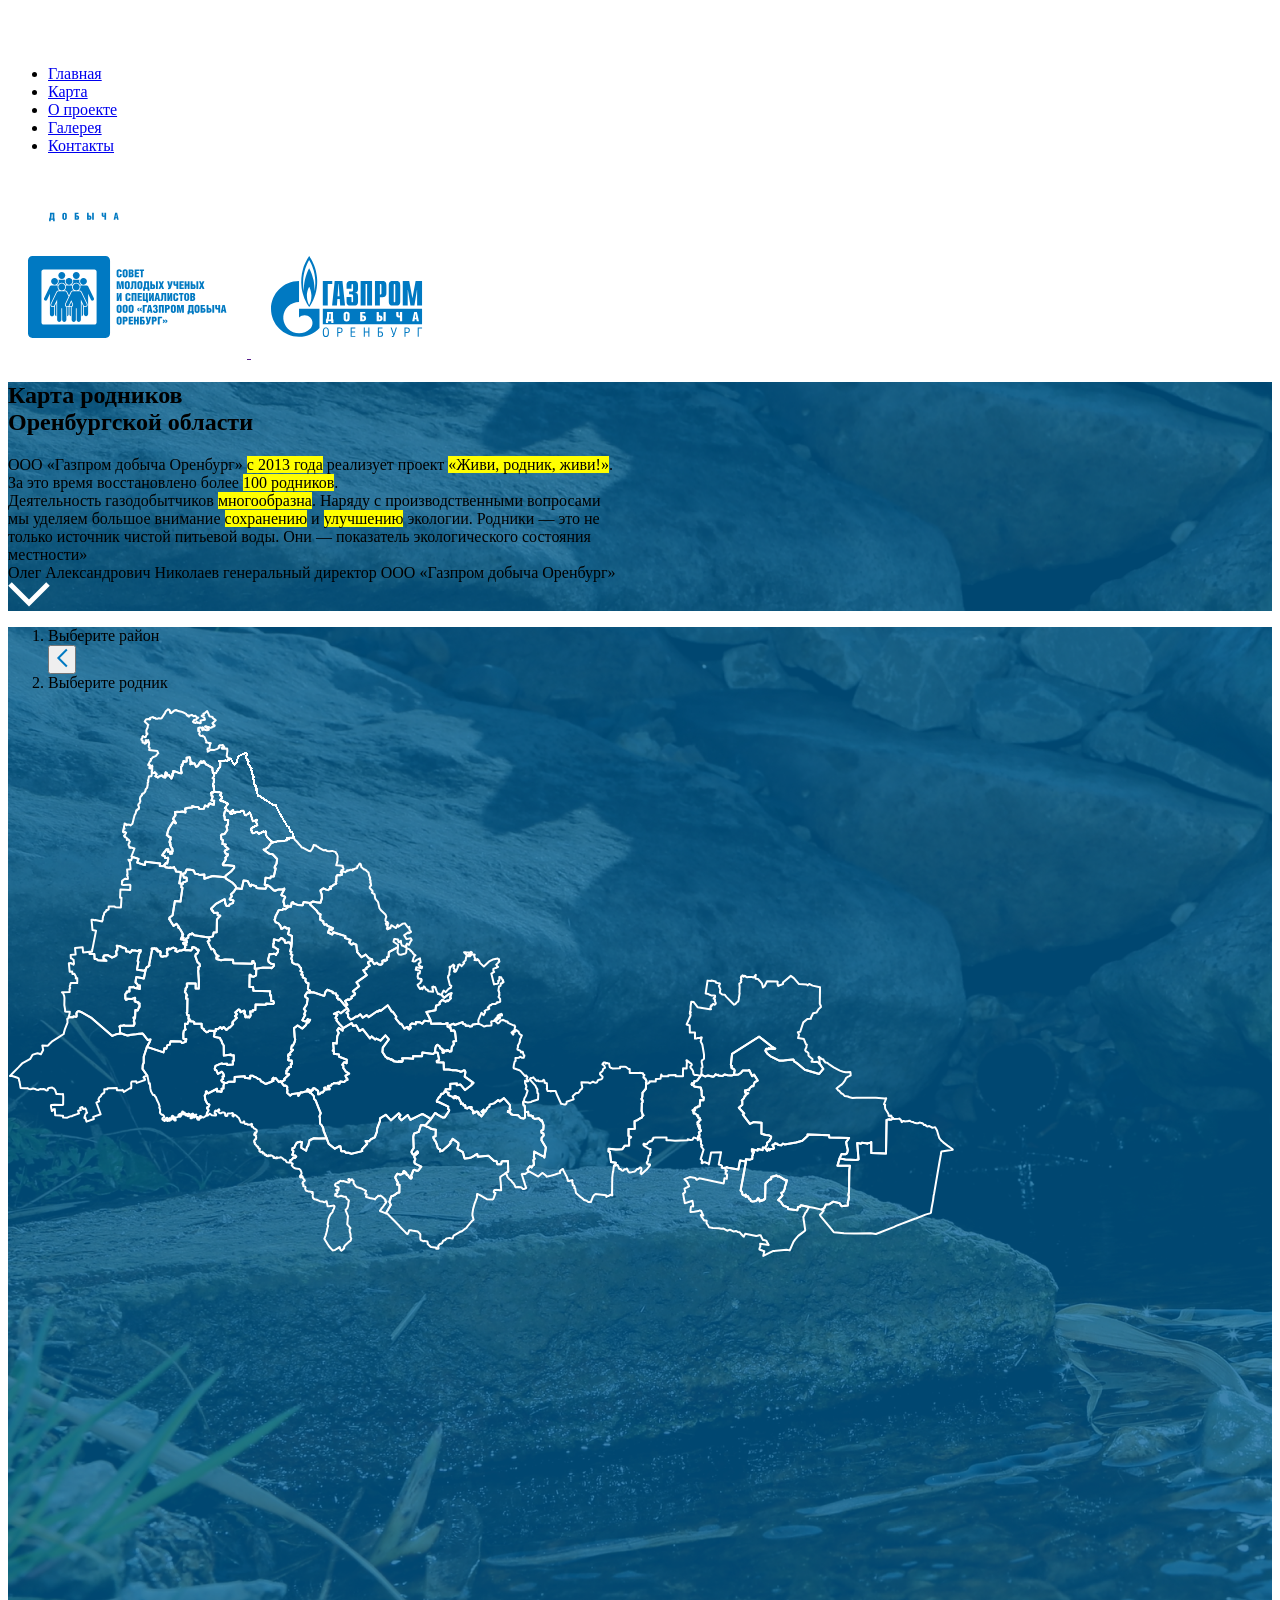
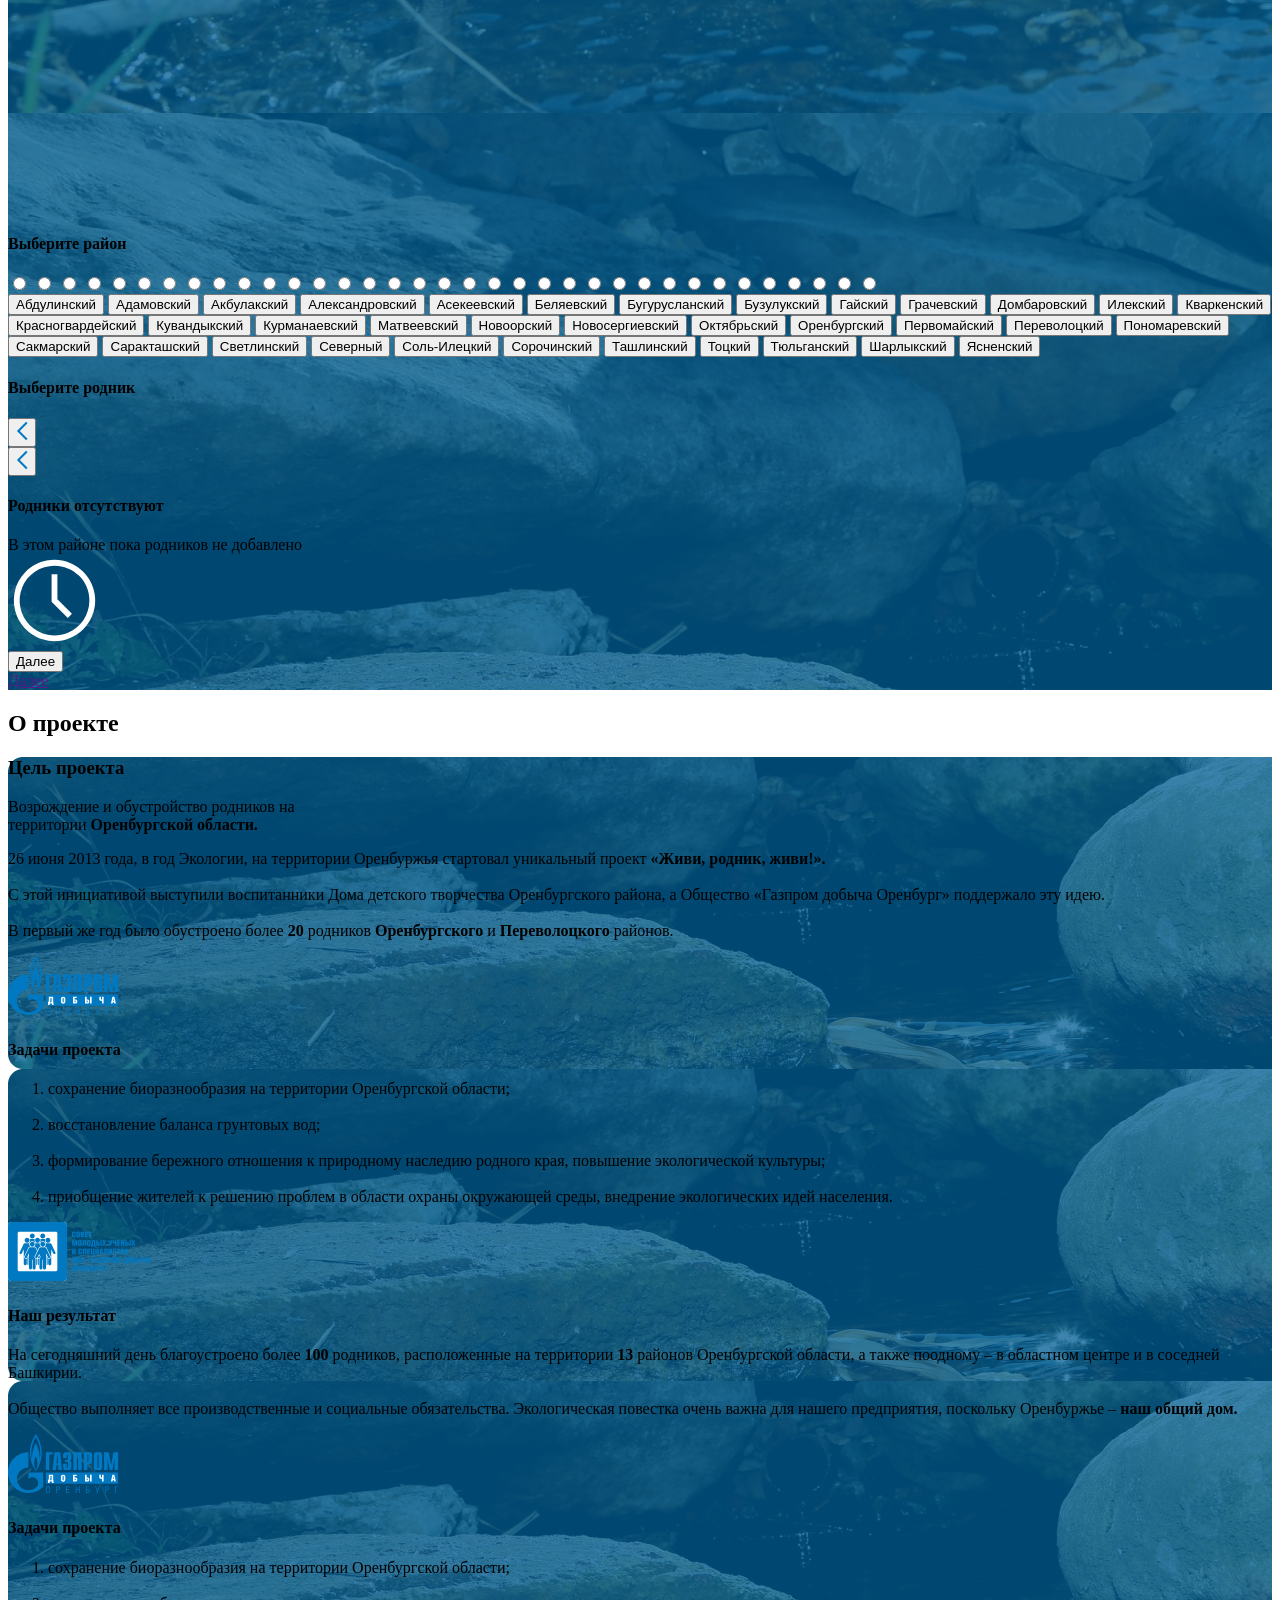
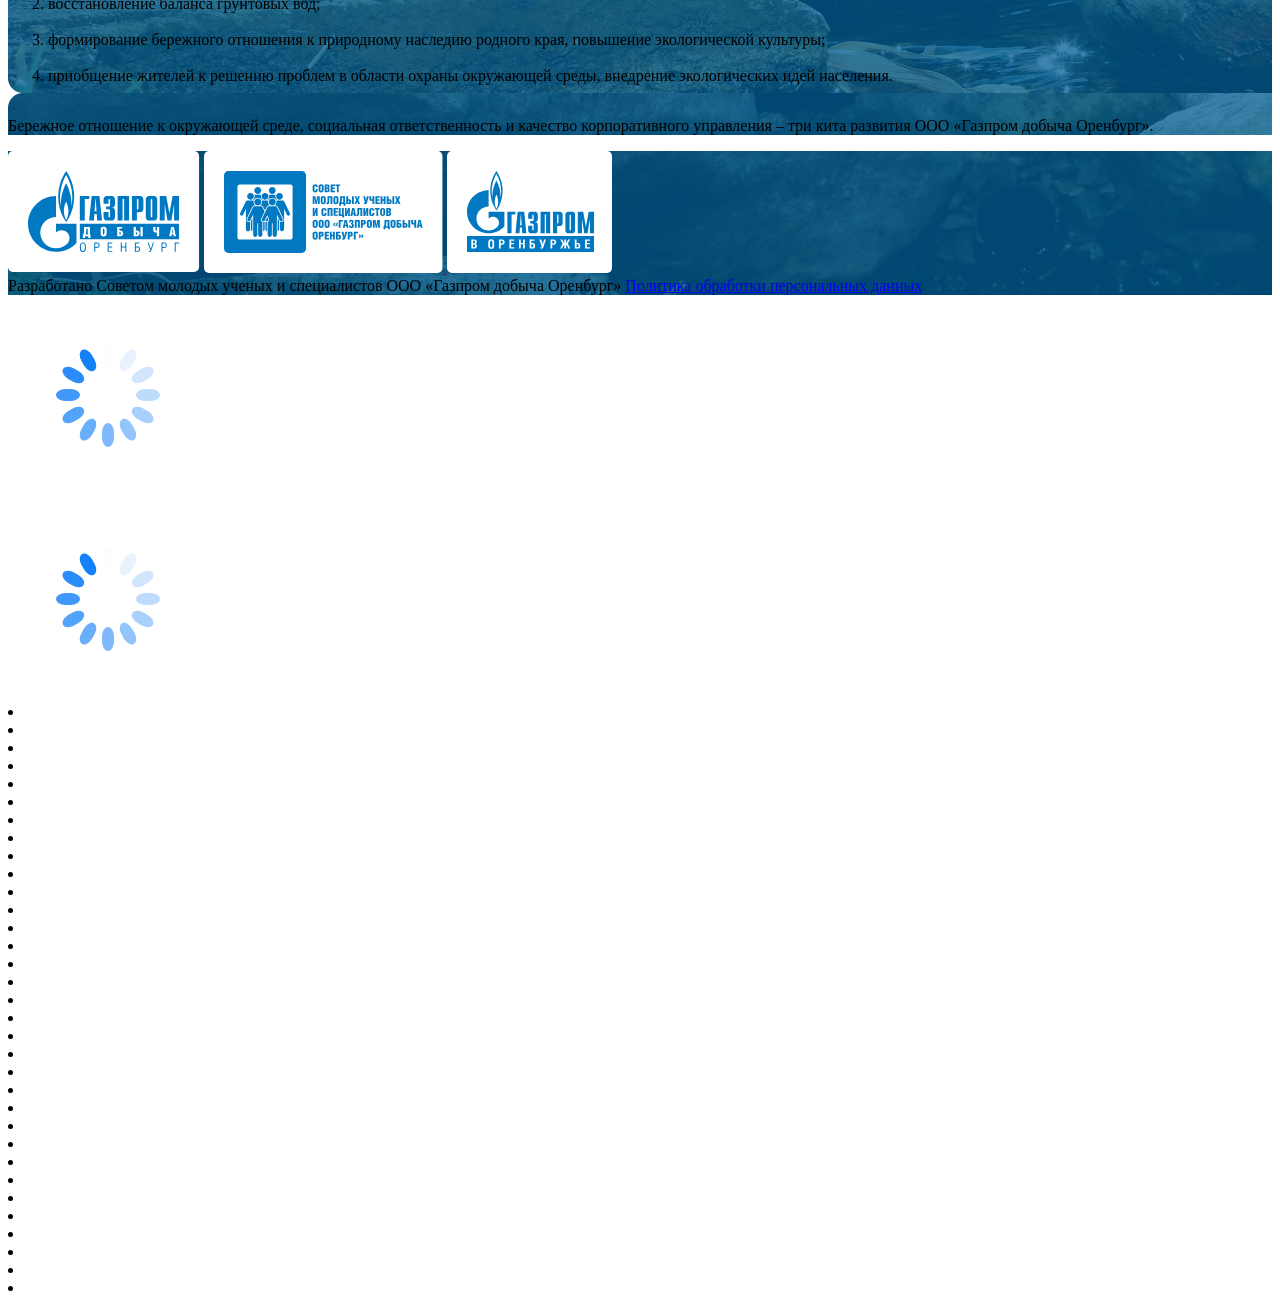
==== src/index.html @ 38d96797 "pvarki" ====
<!DOCTYPE html>
<html lang="en">

<head>
    <meta charset="UTF-8">
    <meta http-equiv="X-UA-Compatible" content="IE=edge">
    <meta name="viewport" content="width=device-width, initial-scale=1.0">
    <title>Document</title>
    <link rel="stylesheet" href="https://cdn.jsdelivr.net/npm/@fancyapps/ui@4.0/dist/fancybox.css" />
    <link rel="stylesheet" href="files/swiper.min.css">
    <style>
        html {
            scroll-behavior: smooth;
        }

        .about__post {
            background-image: url('img/about.png');
        }

        @media (max-width:992px) {
            .about__post {
                background-image: url('img/about-bgc-m.png');
            }
        }
    </style>
    <link rel="stylesheet" href="css/style.min.css">
</head>

<body>
    <header class="header">
        <div class="header__container _container">
            <div class="header__body">
                <div class="header__burger">
                    <img src="img/burger.svg" alt="">
                </div>
                <nav class="header__menu">
                    <div class="header__menu-close">
                        <img src="img/close.svg" alt="">
                    </div>
                    <ul class="header__menu-body">
                        <li class="header__menu-item">
                            <a href="/" class="header__menu-link _link-underline">Главная</a>
                            <span>
                                <svg width="8" height="11" viewBox="0 0 8 11" fill="none"
                                    xmlns="http://www.w3.org/2000/svg">
                                    <path
                                        d="M3.99995 8.7521C4.82532 8.75325 5.63431 8.55904 6.35797 8.19144L6.35719 10.4396L4.28046 9.03252L3.99996 8.84247L3.71949 9.03255L1.64395 10.4392L1.64317 8.1918C2.3665 8.55909 3.17504 8.75317 3.99995 8.7521ZM3.99995 8.7521C3.99971 8.7521 3.99947 8.7521 3.99923 8.7521L4 8.25214L4.00072 8.7521C4.00046 8.7521 4.00021 8.7521 3.99995 8.7521ZM6.46241 10.5109L6.46218 10.5107L6.46241 10.5109ZM4 0.5C4.93425 0.5 5.8266 0.857482 6.48165 1.48813C7.13605 2.11815 7.5 2.9685 7.5 3.85098C7.5 4.73346 7.13605 5.58381 6.48165 6.21383C5.8266 6.84448 4.93425 7.20196 4 7.20196C3.06575 7.20196 2.1734 6.84448 1.51835 6.21383C0.863952 5.58381 0.5 4.73346 0.5 3.85098C0.5 2.9685 0.863952 2.11815 1.51835 1.48813C2.1734 0.857482 3.06575 0.5 4 0.5Z"
                                        fill="" stroke="" />
                                </svg>
                            </span>
                        </li>
                        <li class="header__menu-item">
                            <a href="/#map" class="header__menu-link _link-underline">Карта</a>
                            <span>
                                <svg width="10" height="12" viewBox="0 0 10 12" fill="none"
                                    xmlns="http://www.w3.org/2000/svg">
                                    <path
                                        d="M5.00018 0.923096C2.66746 0.923096 0.769452 2.89705 0.769452 5.32035C0.754116 8.8651 4.83941 11.8043 5.00018 11.9231C5.00018 11.9231 9.24624 8.8651 9.23091 5.3231C9.23091 2.89705 7.3329 0.923096 5.00018 0.923096ZM5.00018 7.5231C3.83144 7.5231 2.88482 6.5386 2.88482 5.3231C2.88482 4.1076 3.83144 3.1231 5.00018 3.1231C6.16892 3.1231 7.11554 4.1076 7.11554 5.3231C7.11554 6.5386 6.16892 7.5231 5.00018 7.5231Z"
                                        fill="" />
                                </svg>
                            </span>
                        </li>
                        <li class="header__menu-item">
                            <a href="/#about" class="header__menu-link _link-underline">О проекте</a>
                            <span>
                                <svg width="10" height="12" viewBox="0 0 10 12" fill="none"
                                    xmlns="http://www.w3.org/2000/svg">
                                    <path
                                        d="M8.375 1.5H6.5C6.5 0.672656 5.82734 0 5 0C4.17266 0 3.5 0.672656 3.5 1.5H1.625C1.00391 1.5 0.5 2.00391 0.5 2.625V10.875C0.5 11.4961 1.00391 12 1.625 12H8.375C8.99609 12 9.5 11.4961 9.5 10.875V2.625C9.5 2.00391 8.99609 1.5 8.375 1.5ZM2.75 9.9375C2.43828 9.9375 2.1875 9.68672 2.1875 9.375C2.1875 9.06328 2.43828 8.8125 2.75 8.8125C3.06172 8.8125 3.3125 9.06328 3.3125 9.375C3.3125 9.68672 3.06172 9.9375 2.75 9.9375ZM2.75 7.6875C2.43828 7.6875 2.1875 7.43672 2.1875 7.125C2.1875 6.81328 2.43828 6.5625 2.75 6.5625C3.06172 6.5625 3.3125 6.81328 3.3125 7.125C3.3125 7.43672 3.06172 7.6875 2.75 7.6875ZM2.75 5.4375C2.43828 5.4375 2.1875 5.18672 2.1875 4.875C2.1875 4.56328 2.43828 4.3125 2.75 4.3125C3.06172 4.3125 3.3125 4.56328 3.3125 4.875C3.3125 5.18672 3.06172 5.4375 2.75 5.4375ZM5 0.9375C5.31172 0.9375 5.5625 1.18828 5.5625 1.5C5.5625 1.81172 5.31172 2.0625 5 2.0625C4.68828 2.0625 4.4375 1.81172 4.4375 1.5C4.4375 1.18828 4.68828 0.9375 5 0.9375ZM8 9.5625C8 9.66563 7.91563 9.75 7.8125 9.75H4.4375C4.33438 9.75 4.25 9.66563 4.25 9.5625V9.1875C4.25 9.08438 4.33438 9 4.4375 9H7.8125C7.91563 9 8 9.08438 8 9.1875V9.5625ZM8 7.3125C8 7.41563 7.91563 7.5 7.8125 7.5H4.4375C4.33438 7.5 4.25 7.41563 4.25 7.3125V6.9375C4.25 6.83438 4.33438 6.75 4.4375 6.75H7.8125C7.91563 6.75 8 6.83438 8 6.9375V7.3125ZM8 5.0625C8 5.16563 7.91563 5.25 7.8125 5.25H4.4375C4.33438 5.25 4.25 5.16563 4.25 5.0625V4.6875C4.25 4.58438 4.33438 4.5 4.4375 4.5H7.8125C7.91563 4.5 8 4.58438 8 4.6875V5.0625Z"
                                        fill="" />
                                </svg>
                            </span>
                        </li>
                        <li class="header__menu-item">
                            <a href="/#gallery" class="header__menu-link _link-underline">Галерея</a>
                            <span>
                                <svg width="13" height="10" viewBox="0 0 13 10" fill="none"
                                    xmlns="http://www.w3.org/2000/svg">
                                    <path
                                        d="M9.14398 0C9.51235 0 9.87245 0.109234 10.1787 0.313888C10.485 0.518542 10.7237 0.809425 10.8647 1.14975C11.0057 1.49008 11.0426 1.86457 10.9707 2.22586C10.8988 2.58715 10.7214 2.91901 10.461 3.17949C10.2005 3.43996 9.86863 3.61735 9.50734 3.68921C9.14605 3.76108 8.77156 3.72419 8.43124 3.58323C8.09091 3.44226 7.80002 3.20354 7.59537 2.89725C7.39072 2.59096 7.28148 2.23087 7.28148 1.8625C7.28148 1.36853 7.47771 0.8948 7.827 0.545514C8.17628 0.196227 8.65002 0 9.14398 0ZM4.42732 3.7L7.43565 6.70833C7.46281 6.73605 7.49522 6.75807 7.53099 6.7731C7.56677 6.78813 7.60518 6.79588 7.64398 6.79588C7.68279 6.79588 7.7212 6.78813 7.75697 6.7731C7.79275 6.75807 7.82516 6.73605 7.85232 6.70833L8.42732 6.13333C8.48273 6.07837 8.55761 6.04753 8.63565 6.04753C8.71369 6.04753 8.78857 6.07837 8.84398 6.13333L12.0982 9.3875C12.1398 9.4283 12.1683 9.48064 12.1799 9.53778C12.1915 9.59492 12.1857 9.65422 12.1633 9.70804C12.1409 9.76186 12.1028 9.80773 12.0541 9.83972C12.0053 9.8717 11.9481 9.88835 11.8898 9.8875H0.293983C0.240494 9.88793 0.187919 9.87363 0.142007 9.84619C0.0960952 9.81874 0.0586156 9.7792 0.0336672 9.73188C0.00871878 9.68456 -0.00273709 9.6313 0.000552016 9.57791C0.00384112 9.52452 0.0217487 9.47306 0.0523163 9.42917L4.01065 3.75417C4.03399 3.72264 4.06345 3.69615 4.09727 3.67627C4.13109 3.65639 4.16857 3.64354 4.20747 3.63848C4.24636 3.63342 4.28588 3.63627 4.32366 3.64684C4.36144 3.65741 4.39669 3.67549 4.42732 3.7Z"
                                        fill="" />
                                </svg>
                            </span>
                        </li>
                        <li class="header__menu-item">
                            <a href="#footer" class="header__menu-link _link-underline">Контакты</a>
                            <span>
                                <svg width="14" height="11" viewBox="0 0 14 11" fill="none"
                                    xmlns="http://www.w3.org/2000/svg">
                                    <path
                                        d="M4.32378 5.2963C5.03367 5.2963 5.71448 5.0173 6.21644 4.52067C6.71841 4.02405 7.00041 3.35048 7.00041 2.64815C7.00041 1.94582 6.71841 1.27225 6.21644 0.775625C5.71448 0.279 5.03367 0 4.32378 0C3.6139 0 2.93309 0.279 2.43112 0.775625C1.92916 1.27225 1.64716 1.94582 1.64716 2.64815C1.64716 3.35048 1.92916 4.02405 2.43112 4.52067C2.93309 5.0173 3.6139 5.2963 4.32378 5.2963ZM9.00747 9.48852C9.44397 9.66533 9.99906 9.77778 10.7057 9.77778C14 9.77778 14 7.33333 14 7.33333C14 7.00932 13.87 6.69857 13.6385 6.46938C13.407 6.24019 13.093 6.11133 12.7655 6.11111H8.95394C9.2776 6.49896 9.47197 6.99518 9.47197 7.53704V7.82711C9.47028 7.89572 9.46561 7.96423 9.45797 8.03244C9.4024 8.54155 9.24899 9.03562 9.00747 9.48852ZM12.7655 3.25926C12.7655 3.79952 12.5485 4.31764 12.1624 4.69966C11.7763 5.08168 11.2526 5.2963 10.7065 5.2963C10.1604 5.2963 9.63675 5.08168 9.25062 4.69966C8.86449 4.31764 8.64757 3.79952 8.64757 3.25926C8.64757 2.719 8.86449 2.20088 9.25062 1.81886C9.63675 1.43684 10.1604 1.22222 10.7065 1.22222C11.2526 1.22222 11.7763 1.43684 12.1624 1.81886C12.5485 2.20088 12.7655 2.719 12.7655 3.25926ZM0 7.74074C0 7.30854 0.173539 6.89403 0.482441 6.58842C0.791342 6.2828 1.2103 6.11111 1.64716 6.11111H7.00041C7.43726 6.11111 7.85622 6.2828 8.16513 6.58842C8.47403 6.89403 8.64757 7.30854 8.64757 7.74074C8.64757 7.74074 8.64757 11 4.32378 11C0 11 0 7.74074 0 7.74074ZM9.47114 7.82711L9.46867 7.87926L9.47032 7.82711H9.47114Z"
                                        fill="" />
                                </svg>
                            </span>
                        </li>
                    </ul>
                    <img class="header__menu-gaz" src="img/gaz.svg" alt="">
                </nav>

                <div class="header__logo">
                    <a href="">
                        <img class="logo-sovet" src="img/logo-sovet.svg" alt="">
                
                    </a>
                    <a href="">
                        <img class="logo-main" src="img/logo.svg" alt="">
                    </a>
                </div>
            </div>
        </div>
    </header>
    <main class="page">
        <section class="main" style="background-image: url('img/main2.png');">
            <div class="main__container _container">
                <div class="main__body">
                    <h1 class="main__title"><span>Карта родников</span> <br> Оренбургской области</h1>
                    <div class="main__subtitle">ООО «Газпром добыча Оренбург» <mark>с 2013 года</mark> реализует проект
                        <mark>«Живи, родник, живи!»</mark>. <br>
                        За это время восстановлено более <mark>100 родников</mark>.
                    </div>
                    <div class="main__desrc">
                        <div class="main__desrc-text">Деятельность газодобытчиков <mark>многообразна</mark>. Наряду с
                            производственными вопросами <br> мы уделяем большое внимание <mark>сохранению</mark> и
                            <mark>улучшению</mark> экологии. Родники — это не <br> только источник чистой питьевой воды.
                            Они — показатель экологического состояния <br>
                            местности»
                        </div>
                        <div class="main__desrc-director">
                            <span>Олег Александрович Николаев</span>
                            <span>генеральный директор ООО «Газпром добыча Оренбург»</span>
                        </div>
                    </div>
                    <a href="#map" class="main__next">
                        <img src="img/arrow-down.svg" alt="">
                    </a>
                </div>
            </div>
        </section>
        <span class="before"></span>
        <section class="map" id="map" style="background-image: url('img/map.png');">
            <div style="visibility: hidden; pointer-events:none; position:absolute;" data-iconpath="img/location.svg">
            </div>
            <div class="map__container _container">
                <div class="map__body">
                    <div class="map__top">
                        <ol class="map__bredcamps">
                            <li>Выберите район</li>
                            <button class="map__bredcamps-img">
                                <img src="img/slider-arrow.svg" alt="">
                            </button>
                            <li>Выберите родник</li>
                        </ol>
                    </div>
                    <div class="map__box">
                        <div class="map__maps">
                            <div class="svg__parent">
                            <svg width="946" class="svg" height="549" viewBox="0 0 946 549" fill="none" xmlns="http://www.w3.org/2000/svg">
                                <path class="path path1 _right" data-name="Новоорский" data-index="17" data-center1550="51.495664, 59.706736"
                                    data-centerpc="51.490472, 59.943316" data-center="51.489709, 59.112380" data-rodniki="" data-coords=""
                                    d="M683.631 376.337L683.866 375.145L686.004 375.265L686.363 373.121L687.671 373.241L689.338 372.285L692.664 367.873L693.378 366.205L695.401 367.757L696.474 367.993L697.188 368.589L699.325 367.633L700.039 367.513L704.913 368.705L705.982 368.349L707.769 366.201L708.243 367.037H709.551L710.03 366.797L710.265 367.513L714.07 368.109L714.784 367.869L715.738 366.912L716.452 366.557L719.778 367.273L723.104 367.393L724.771 367.153L726.199 366.436L728.097 366.792L730.598 366.436L732.74 365.004L734.758 362.5L740.466 362.621L740.705 362.025L741.179 361.905L744.151 368.104L746.173 366.672L749.738 372.512L746.887 374.06L745.934 375.848L745.459 377.992L744.865 378.232L743.911 378.112L741.774 380.135L740.94 382.163L739.401 381.687L738.089 382.759L737.139 382.279L736.9 383.831L737.494 384.903L740.226 385.139L737.734 386.807L737.375 387.999L736.545 388.479L736.066 390.147L733.805 392.415L734.284 393.247V396.707L730.838 399.807L736.186 405.531L734.878 406.602L741.889 415.902L745.574 414.114L753.539 414.71L753.419 425.678L757.699 426.99L760.79 427.23L763.163 428.662L763.043 430.21L761.974 431.402L761.615 432.714L759.123 434.742V436.77L757.1 439.87L754.839 439.514L754.599 442.138L749.845 441.066L749.606 442.614L743.899 441.302V443.57L744.732 442.498L745.921 443.93L745.207 445.718L744.732 445.954L745.091 447.026L744.377 447.622L744.258 450.842L741.996 451.673L737.956 451.198L737.717 453.461L732.009 452.51L730.342 461.569L720.124 459.781L718.576 459.065L718.337 459.661L717.149 460.137L717.029 459.541L716.315 460.021H715.481L715.126 459.781L713.934 459.901L713.579 459.425L714.053 457.993L712.984 457.162L710.723 456.446L713.096 444.166L703.109 444.522L700.856 456.446L699.902 455.254L698.594 454.898H698.115L697.76 454.302H696.452L694.785 454.658L694.31 455.374H693.716L693.596 454.658L694.31 453.586L693.716 452.75L694.071 452.154L693.118 451.318L692.643 451.082L695.614 441.542L693.233 438.562L694.306 437.606L693.592 436.65H692.998L693.113 433.314L692.639 433.194L692.519 432.838L692.878 432.242V431.886L692.399 432.126L692.284 431.886L692.399 430.574L692.045 430.454L691.925 430.214L691.45 430.094L690.736 430.81L690.022 429.022L690.142 428.19L691.45 428.07L691.57 427.119L690.856 424.375L692.874 422.942L692.634 421.986L692.04 421.155L691.446 420.914L691.087 420.559L691.921 419.487L691.801 418.891L690.373 418.771L690.253 418.175L690.732 418.055L691.566 418.175L691.681 417.819L691.446 416.983L690.732 416.507L689.539 416.387L689.659 415.551L689.779 415.431L689.424 414.239L689.779 413.758H690.967L691.207 413.523L691.326 412.567L691.207 412.326L692.515 411.971L691.921 411.254L691.681 411.134L691.801 410.178L690.253 409.822L690.138 407.439L688.945 407.794L688.71 406.723L686.572 405.291L685.619 405.411L685.499 403.978L684.546 402.311L686.683 402.551L687.162 401.835L687.042 401.003L686.329 400.883L687.162 399.691L689.424 399.215L689.659 398.499L691.677 398.143L692.156 391.943L695.362 392.299L695.841 389.319L694.413 388.723L693.699 387.531L693.579 382.168L693.1 381.692V380.5L692.626 379.428L688.466 378.952L686.205 378.476L685.491 377.164L683.823 376.924L683.588 376.328L683.631 376.337Z"
                                    stroke="white" stroke-width="2" stroke-miterlimit="10" stroke-linejoin="round"
                                    style="transform-origin: 723.376px 411.737px;"></path>
                                <path class="path path2" data-name="Бугурусланский" data-index="6" data-center1550="53.634058, 53.151887"
                                    data-centerpc="53.657298, 53.361079" data-center="53.638326, 52.604166" data-rodniki="" data-coords=""
                                    d="M114.929 123.828L115.404 121.084L116.592 120.844V120.488L115.878 119.537L116.113 118.225L116.468 116.677L116.823 116.557L116.588 115.485L117.776 115.965L118.131 116.321L118.606 117.153L119.675 116.557L121.338 116.677L122.646 117.393L124.429 115.725L126.57 107.261L127.639 105.473L128.353 102.253L128.708 102.018L129.183 102.373L129.537 101.893L129.183 101.773L129.897 100.941L130.371 101.061L130.965 100.821L130.846 99.9895L131.081 99.3935L130.726 97.8457L130.251 97.7257L130.371 96.2936L130.611 96.1736L130.73 95.8177L130.97 95.6976L131.444 95.1017H131.684L131.803 94.3856L132.158 93.6696L132.278 92.9536L132.158 92.4777L132.278 92.1218L131.923 91.5258V91.0499L132.158 90.574L132.039 90.2181L132.278 89.1462L132.752 88.7904L132.872 88.4345L133.227 88.0786L133.347 87.4826L133.702 87.6027L133.821 87.3669L134.061 87.2468L133.941 86.891L134.061 86.5351L133.941 86.2993L134.061 85.9434L134.655 85.4632L134.894 85.7033L135.608 85.5833V85.3432L135.848 85.2231L136.677 84.1512L136.917 84.0312L137.036 83.5552L137.391 83.0793L137.511 82.4833L137.391 82.2432H137.63L137.75 81.1713L138.105 80.9355L138.46 80.3396L138.934 80.0994L139.413 78.6674L139.294 78.4316L139.413 77.7156L139.648 77.4754L139.768 76.9995L139.648 76.7594L139.768 76.0434L139.648 75.0873L139.768 74.4913L140.123 74.3712L140.358 72.8234L140.003 72.5833L140.123 71.9874L140.358 71.8673L140.952 68.5316L142.141 68.1757H143.329L143.684 67.1038L143.804 63.8838H144.278L144.518 65.0758H146.66L146.779 64.3598L147.134 64.5999L148.562 66.1477L147.374 68.1757L147.848 68.5316L148.802 68.7717L149.755 69.4877L150.11 69.3676L150.23 68.8917L153.68 67.4597L154.509 67.9356L154.389 68.1757L155.693 68.6516L155.458 69.1318L157.241 69.4877L157.476 69.2476L157.121 69.1275L157.241 68.7717L157.476 68.2915L157.356 68.1714L157.596 68.0514L157.356 67.9313L157.117 67.5754L157.237 67.4554L156.997 67.3353L157.237 66.3792L157.711 66.4993L157.831 66.2634H157.951V66.1434H157.472L157.352 65.5474H157.472V65.4274H157.352L157.591 65.3073H157.472L157.711 64.3512L157.951 64.4712L158.07 64.8271L158.784 65.303H159.024V65.5431L158.669 65.6632L158.549 66.7351L158.194 66.615V66.8508L158.789 66.7308L158.669 67.0867L158.429 67.2067V67.3268L158.669 67.2067L158.904 67.5626L160.806 66.8466L161.995 68.7545L162.589 69.1104L163.183 69.9422H163.303L163.183 70.4181L163.538 70.5382V69.8221H163.658V69.7021H163.778V69.3462L163.897 69.1104L164.137 68.9903H164.017L163.897 68.3944H164.017L164.137 67.9142H164.017L164.137 67.6783L164.731 67.5583L164.851 67.2024L164.731 67.3225L164.492 66.9666L164.611 66.6107H164.731V66.3706L164.252 66.2506L164.492 65.5345L164.966 65.6546V65.5345H165.086L165.206 64.9386H165.086L165.206 64.6985L165.56 64.4627L165.68 64.5827L165.8 63.9867L165.206 63.5108L165.086 63.2707L165.56 62.9148L170.909 64.8228V64.9429L173.405 65.183L173.76 64.8271L173.166 62.7991L173.046 58.8631L174.235 57.6711L173.76 56.8351L174.59 56.715L175.069 54.3311L175.543 54.2111L175.663 53.7351H175.543V53.6151H175.663L175.543 53.2592H175.663L175.543 53.0234H176.018L175.898 53.2592H176.372V53.4993L177.086 53.7394V53.8595L178.514 53.5036L178.634 52.7876H178.754L178.634 49.8077L181.725 49.3275L181.964 49.6834L182.678 54.9314L182.324 56.2434L182.798 56.1233L183.153 54.2153H183.508L184.461 55.2872L184.106 55.5273V55.6474L184.346 55.7674L186.364 55.1715L187.792 58.1514L188.031 58.7473L189.459 58.2671L191.481 55.6431L191.361 55.2872L192.909 53.2592L193.738 53.9752L193.858 53.7394L193.978 53.8595L193.738 54.4555L193.978 54.9314L194.807 54.5755L195.047 53.6194L195.761 53.1435L196.355 53.8595V54.0996L196.12 54.3354L196.475 54.5755L196.71 54.3354L197.424 55.6474L198.138 56.4792L198.732 56.5992L199.206 56.9551H199.446L200.399 57.5511V57.6711L201.707 58.5029H202.302L203.371 59.3347L204.324 59.8149L204.444 61.3627L204.324 61.8387L204.798 63.1507L204.918 64.8185L206.466 65.0543L205.871 68.5144L204.563 70.1823L205.991 71.2542L205.517 75.1902L205.162 76.738L205.991 77.8099L205.162 78.05L205.756 80.4339L206.35 83.7739L205.756 83.6538L205.636 84.1341L205.282 84.2541L205.162 84.4942L204.807 84.3742L204.687 84.4942L204.448 84.014L203.618 84.3699L203.499 84.7257L203.024 84.9658L202.904 85.4418L203.379 85.6819L203.499 85.5618V87.7056L204.687 88.4216L203.854 91.2814L203.379 92.3533L203.973 92.5892L206.231 92.8293L205.991 93.4252L206.111 95.0931L205.871 95.5733L205.991 95.6934L205.871 96.1693L205.991 96.6495H205.871V96.7695L205.517 96.5294V96.2936L205.042 96.4137V96.2936H204.922L204.803 96.5294L204.328 96.4094V96.2893L203.973 96.1693L203.854 96.2893L203.499 96.0492H203.144V95.8091H202.909L202.554 95.3332L202.315 95.4533V95.5733H201.96L202.079 95.9292L201.844 95.8091L201.605 96.165L201.485 95.8091L201.365 95.9292L201.13 95.8091L200.775 95.9292L200.895 96.0492L199.942 98.6732L196.97 97.4813L195.902 100.701L191.383 101.057L190.908 99.7451L189.955 98.9133L186.154 99.0334L185.799 98.5575L184.252 98.0815L184.371 98.5575L184.252 99.3893L178.668 100.105V100.461L177.24 100.581V102.965L177.595 103.681L177.476 104.397L176.526 104.277L174.389 103.561L171.653 104.037L168.801 103.801V104.277L167.018 104.037L167.138 106.541L167.617 107.021L165 110.833L167.976 115.005L167.497 115.245L165.12 113.693L160.721 120.729L160.246 122.041L160.007 122.636L160.127 122.757H160.007L159.532 125.02L159.293 125.26L159.173 126.332L159.413 126.688L158.818 127.164L160.841 128.356L160.721 128.952L162.623 129.308V130.14L162.384 130.62L162.739 131.216L162.619 131.572L162.264 131.452L162.145 131.692L162.264 131.812L161.55 133.36L161.905 133.48V133.956L161.666 134.076L161.546 134.316L161.781 134.792H162.021L162.26 134.556L162.38 134.676L162.14 135.748L162.26 136.104L162.615 136.344L162.495 136.94L162.14 136.82L162.26 137.296L163.089 138.728L163.444 139.8L164.158 140.28L164.513 141.112L164.274 141.708L164.628 142.424V143.616H163.799L164.154 145.524L162.251 145.879L162.012 143.616L160.11 143.856L159.99 143.02L160.11 142.424L159.99 142.304L160.345 141.352H158.442L158.323 141.708L157.968 142.063V142.299L157.613 142.419V142.539H157.493L157.373 142.895L157.254 143.135L157.014 143.255L156.775 143.731H156.655V143.851H156.535L156.416 144.087L156.061 144.327V144.683L155.826 144.803L155.706 145.159H155.586V145.399L155.232 145.519L155.112 145.759H155.232L154.877 146.235H154.757L154.877 146.355L154.637 146.711L154.402 146.831L154.282 147.307L157.019 148.379L156.899 149.691L158.801 150.047L158.682 149.927L160.11 149.687L160.229 151.235L159.4 153.979L159.635 153.859L159.16 155.526L157.852 155.051L156.903 156.122L155.475 158.03L151.79 157.91L152.145 155.406L137.524 153.619L136.929 155.647L136.81 157.079L129.204 154.575L130.512 150.879L123.381 148.495L126.472 140.507L122.193 139.195L122.073 139.911L121.359 139.671L121.479 138.839L121.359 138.359L121.004 138.003L120.649 137.287L120.53 136.335L120.765 135.619L121.244 135.379L121.124 134.547L121.603 133.831L121.958 133.711L121.479 133.355L121.244 132.404L120.649 131.447L119.221 131.923H118.747L119.341 130.611L117.558 129.179L117.203 129.299L117.084 129.059L117.203 128.703L116.729 128.468V128.823L116.374 128.703L116.019 127.752L116.849 127.036L118.157 124.767L116.849 123.696L116.254 123.816L115.776 124.412L114.946 123.816L114.929 123.828Z"
                                    stroke="white" stroke-width="2" stroke-miterlimit="10" stroke-linejoin="round"
                                    style="transform-origin: 160.698px 103.679px;"></path>
                                <path class="path path3" data-name="Северный" data-index="27" data-center1550="54.161578, 53.037973"
                                    data-centerpc="54.156277, 53.238445" data-center="54.121365, 52.754643" data-rodniki="" data-coords=""
                                    d="M133.471 31.7913V30.9595L133.826 30.4836L134.3 30.1277L134.42 28.4599L135.014 27.984L135.848 28.7L136.917 29.296L137.746 29.0601L138.22 27.3923L138.699 26.6762L139.413 25.9602V25.1284H138.344L138.464 24.1723L138.344 22.9804L138.464 22.0242L139.653 19.5203L139.892 17.3722L140.367 16.8963L136.681 13.5563L137.99 11.4125L138.584 11.1767H139.653L139.892 10.9366H140.247L140.841 11.2924L141.79 11.4125L142.145 11.1767L142.025 9.86467L145.116 9.03288L145.711 9.98472L146.305 9.7489L147.019 9.86896L147.374 10.1091L147.848 10.8251L149.751 10.705L150.465 10.3492L151.294 10.2291L152.247 10.585L153.077 10.4649L153.671 10.1091L157.117 4.86107L157.596 3.54907L159.614 1.6411L159.968 1.401V1.28094H160.088L160.323 1.401V1.6411H160.443V1.76115H160.678V1.6411L161.033 1.76115V1.8812H161.153V2.00125H161.272V2.12131H161.392L161.632 2.47718H161.751V2.59723H161.871V2.9531H161.991V3.54907H161.871L161.991 4.02928L162.11 4.2651H162.23V4.62096H162.35V4.97683L162.589 4.85678L163.064 5.09688V4.97683H163.183V5.09688L166.634 2.35284L166.988 2.23279L167.108 2.58866L168.177 1.99268L168.891 2.11274L169.13 2.82876L170.199 2.94881L173.29 3.66484L176.022 4.73673L178.044 5.92867L179.233 7.59654L179.587 7.71659L179.827 7.24067L180.182 7.36072L179.827 7.83664L180.066 7.9567V8.07675L181.015 8.67273L182.084 7.36072L183.512 7.12062L183.867 6.88481L185.53 8.1968L187.313 7.72088L188.741 9.38875H189.809L190.284 9.62457L188.621 10.8165L188.142 11.6483L186.954 11.7684L186.479 12.1242L186.124 11.8884L185.41 13.2004L185.171 13.3205L184.931 13.7964L185.765 14.5124L187.668 14.9883L188.856 13.7964L189.69 14.9883L190.639 14.5124L191.592 15.2284H191.947L192.186 14.9883L192.781 15.1084L192.661 14.3923H192.781L192.546 12.4844L196.945 11.7684L196.59 10.1005L194.687 8.54838L193.619 7.95241L193.854 7.59654L195.876 7.35644L195.401 5.68857L196.945 5.0926L199.202 3.06458L201.464 8.07246L202.178 8.54838L203.96 8.78849V8.90854H204.435V9.0286L204.79 9.26441L204.435 9.50451L205.149 10.3363L206.692 11.4082L207.406 11.7641L207.761 12.2443L204.435 15.2241L205.029 15.4642L205.504 16.1803L205.029 16.3003L205.149 16.5404L206.692 17.3722L206.457 18.0882L205.978 18.3283L205.859 18.5642L203.956 19.0444L203.717 19.6403L202.763 19.8804L201.934 19.6403L201.34 19.2845L200.031 18.9286L199.792 19.4088L199.317 18.6928L198.963 18.9286L198.249 18.2126L197.18 18.3326L197.06 18.5684L198.129 19.0487V19.6446L198.723 19.8847L199.078 19.7647L199.433 20.3607L199.907 20.6008L200.027 20.9566L200.621 21.0767L200.861 21.6726L198.839 22.2686L196.701 21.7884L196.581 21.4325L196.462 21.6726L195.867 20.8409L195.153 20.7208L195.273 21.3168L195.513 21.4368L194.559 22.1529L194.324 22.0328V21.4368L194.085 21.201L195.038 20.605H195.752L195.273 19.7733L194.679 19.293L193.371 19.889L192.302 19.5332H191.349L191.229 20.0091H190.874V19.7733L190.28 19.8933V20.6093L190.045 21.0853L190.399 21.5655L190.874 21.4454L190.754 22.0414L190.275 22.3972L190.156 22.9932L191.344 23.1133L191.823 23.7092L191.109 25.9731L191.703 26.8049L191.823 27.2851L192.058 27.4051L192.178 27.6452L194.08 28.0011H194.32L194.794 27.6452V28.2412L195.389 28.4813V28.2412L195.863 28.7214L196.577 29.0773L198.36 33.3692L198.12 34.441H199.783L200.497 35.1571L200.617 34.917H200.857V35.1571H201.211V35.3929H201.331V35.1571H201.451V35.037L201.925 35.1571V35.2771L202.4 35.3972V35.1614H202.52V35.2814L202.755 35.1614V35.2814H202.635V35.5215H202.515L201.801 37.6653L201.562 39.9291L199.779 40.6452L199.66 40.4051L199.42 41.3612L199.66 41.9572L199.779 43.1491L199.66 43.625L199.779 43.7451L202.037 42.193L202.276 41.8371L205.961 42.0772L209.292 40.8853L211.433 39.3332V38.5014H210.839L210.719 38.2613L210.955 37.9054L211.433 37.7854L211.553 37.1894L214.05 37.0693L214.524 36.9493L214.644 37.0693L214.764 36.9493L216.307 39.0931L214.644 39.2131L214.764 39.0931H214.409L214.054 39.3289L213.815 40.6409L219.163 40.5208L219.402 42.9047L218.808 47.3166L218.688 47.6725L219.043 48.8645L219.638 49.3404L219.873 49.6962L220.706 50.4123L220.826 50.6524L221.065 50.1764L222.015 50.2965L222.134 50.5366L221.181 51.0125L221.061 51.8443L219.039 52.6804L217.256 52.4403L215.828 52.9162L211.309 53.0363L212.023 54.4683L212.502 55.0643L212.147 58.7602L210.484 60.7839L207.988 65.0758L205.965 64.9557L204.897 64.8357L204.777 63.1678L204.302 61.8558L204.422 60.0679L204.183 59.712L202.994 59.116L202.28 58.5201H201.686L200.378 57.6883V57.5682L199.424 56.9723L198.95 56.8522L198.71 56.6164L198.116 56.4963L197.402 55.6645L196.688 54.3525L196.453 54.5926L196.098 54.3525L196.333 54.1167V53.8766L195.739 53.1606L195.025 53.6365L194.786 54.5926L193.956 54.9485L193.717 54.4726L193.956 53.8766L193.837 53.7566L193.717 53.9924L192.888 53.2764L191.34 55.3044L191.46 55.6602L189.437 58.2843L188.01 58.7645L187.77 58.1685L186.342 55.1886L184.324 55.7846L184.085 55.6645V55.5445L184.44 55.3044L183.486 54.2325H183.132L182.777 56.1405L182.302 56.2605L182.657 54.4726L181.943 49.7005L181.704 49.3447L178.613 49.8249L178.732 52.8047H178.613L178.493 53.5208L177.065 53.8766L176.945 53.6365L176.351 53.5165V53.2764H175.877L175.996 53.0405H175.522L175.641 53.2764H175.522L175.641 53.6322H175.522V53.7523H175.641L175.522 54.2282L175.047 54.3483L174.568 56.7321L173.739 56.8522L174.213 57.6883L173.025 59.0003L173.145 62.8162L173.739 64.8442L173.384 65.2001L170.887 64.96V64.8399L165.539 62.932L165.065 63.2878L165.184 63.5279L165.778 64.0039L165.659 64.5998L165.539 64.4798L165.065 64.8357V64.9557H165.184L165.065 65.5517H164.945V65.6717L164.47 65.5517L164.231 66.2677L164.71 66.3878V66.6279H164.59L164.47 66.9837L164.71 67.3396L164.829 67.2196L164.71 67.5754L164.115 67.6955L163.996 67.9313H164.115L163.996 68.4115H163.876L163.996 69.0075H164.115L163.876 69.1275L163.756 69.3633V69.7192H163.637V69.8393H163.517V70.5553L163.162 70.4352L163.282 69.9593L162.803 69.6034L162.568 69.1275L161.974 68.7717L160.785 66.8637L158.883 67.5797L158.647 67.2238L158.408 67.3439V67.2238L158.763 66.988V66.7479L158.169 66.868V66.6322L158.523 66.7522L158.643 65.6803L158.998 65.5603V65.3202L158.643 65.2001L158.049 64.8442L157.809 64.364H157.69L157.45 65.3202H157.57L157.331 65.4402H157.45V65.5603H157.331L157.45 66.1562H157.929V66.2763L157.69 66.3963V66.5164L157.215 66.3963L156.976 67.3525L157.215 67.4725L157.096 67.5926L157.335 67.9484L157.574 68.0685L157.335 68.1885L157.455 68.3086L157.1 69.1447L157.455 69.2647L157.22 69.5048L155.437 69.149L155.672 68.6688L154.364 68.1928L154.483 67.9527L153.654 67.4768L150.204 68.9089L150.084 69.3848L149.729 69.5048L148.776 68.7888L147.823 68.5487L147.348 68.1928L148.537 66.1648L147.109 64.617L146.754 64.3769L146.634 65.0929H144.496L144.257 63.901H143.783L143.663 62.9448L144.137 62.2288L144.257 61.277L144.137 60.3209L143.783 59.3647V58.7687L144.022 58.6487L144.496 58.8888L144.257 57.5768L144.022 57.9327V58.2885L143.188 58.4086L142.833 58.1685L143.428 59.2404L143.308 60.0722L143.069 60.1922L142.594 60.0722V60.428H142L141.406 60.1922L141.286 59.712L141.641 59.4762L142.235 58.2843L142.115 57.4525L142.355 57.6926V57.3367L142.115 56.9808L141.76 57.2166L141.641 58.0527L140.927 57.4567L140.687 56.9808L140.452 56.8608L140.213 56.9808L140.332 56.1447H140.572L141.046 55.5488L141.286 54.4769L141.88 53.5208L142.355 53.0448L142.829 52.8047L142.949 52.4489L142.829 51.9729L143.069 51.7328L142.714 51.0168L143.783 50.5409L144.851 49.2289L147.587 48.157L147.942 47.9169L149.605 45.7731V45.4172L150.319 45.2972L149.37 43.0333L141.046 41.9615L141.641 40.2936L141.521 39.5776L141.166 39.4575L140.811 39.1016L140.692 38.0297L141.046 36.7177L141.166 35.4057L141.046 34.0938L140.332 34.3296L140.452 33.1376L140.213 31.9457L139.618 32.5417L139.024 33.8536L138.43 34.2095L137.955 33.3777L138.191 32.6617L138.071 32.0657H137.951L137.712 32.4216L138.067 35.1656L137.113 35.7616H136.878L136.399 35.4057L136.28 34.4539L134.616 34.574L134.381 33.1419L134.616 32.786L133.428 31.8299L133.471 31.7913Z"
                                    stroke="white" stroke-width="2" stroke-miterlimit="10" stroke-linejoin="round"
                                    style="transform-origin: 177.781px 35.9181px;"></path>
                                <path class="path path4 _right" data-name="Кувандыкский" data-index="14" data-center1550="51.436354, 57.891393"
                                    data-centerpc="51.420269, 58.144127" data-center="51.414143, 57.435894" data-rodniki="" data-coords=""
                                    d="M515.063 394.696L515.418 393.504L519.818 394.456L523.268 394.1L523.622 393.504L530.044 391.476L530.283 385.636L530.164 385.396L529.45 385.04L529.214 382.536L529.334 382.061L529.214 381.94L529.45 381.465L528.855 380.508H528.616L528.496 380.273H528.731L528.017 379.201L527.663 378.009H527.427L527.308 377.653L521.72 371.453L522.549 370.141L522.904 370.381L525.401 369.309L525.876 370.141L527.303 371.573L527.543 372.169L528.731 372.885L529.445 372.529H529.8L530.155 372.289L530.51 373.245L534.435 373.365L534.913 372.534L535.743 371.702L536.572 373.134V374.802L538.949 375.282L538.71 375.638L538.949 375.874L538.829 375.994L538.949 376.47L538.71 376.71L539.065 377.541L538.945 378.498L539.065 378.733L538.945 378.973L539.065 380.521L538.71 380.761L539.543 382.905L541.92 383.025L542.754 383.381L543.348 382.905H547.508L549.411 387.793L553.1 395.781L554.998 396.137L556.426 396.613H556.785L557.26 396.257L557.499 396.377L558.329 395.781L558.688 394.469V393.753L565.699 391.369L564.63 388.149L567.837 385.289L570.338 384.809L571.877 382.901L571.997 382.185L573.189 381.469L573.664 380.993L574.378 379.441L573.784 377.297L573.424 374.317L580.795 374.557L580.915 374.913L581.864 375.269H582.343L583.651 374.313L584.959 373.597L586.746 374.553L587.46 374.673L588.768 374.553L590.196 371.929L592.458 371.573L593.527 371.097L594.121 370.501L594.48 369.669L594.6 368.713L591.979 366.209L592.218 364.897L593.287 364.181L594.6 362.869L594.954 362.153V361.322L595.549 360.726L597.096 359.769L596.143 357.506L594.364 356.434L595.792 354.406L597.22 354.526L597.695 355.598L598.289 355.117H599.362L599.482 355.357L601.03 355.598L601.855 359.173L603.047 360.005H603.761L604.356 360.481L612.081 360.361V358.693L617.434 358.813L618.028 359.049L620.52 360.957L621.713 361.077V364.893H631.58L631.815 364.653L635.026 365.249L634.906 365.725H635.146L635.026 366.201L635.381 366.321L635.501 366.797L636.454 367.037L636.215 367.393L635.74 367.749L635.62 368.345L635.74 368.7H635.501L635.62 369.056L635.381 369.537L635.74 369.657L635.86 369.897L636.454 369.777L636.574 370.132L636.809 370.253L636.693 370.488L636.809 370.969H637.288L637.523 371.324H637.882V371.8L637.642 371.68L637.882 371.916H638.121L638.002 372.512L638.237 372.632L638.716 373.228L638.237 373.584L637.882 374.416L638.002 374.772H638.121L637.882 380.731L634.436 384.783L634.556 386.335L634.316 388.839L634.077 389.195V389.911L633.483 390.863L633.722 391.819L634.671 392.175L634.556 394.203L633.722 395.395L633.842 396.467L633.602 403.143L634.791 406.954L635.505 407.31L634.556 407.906L633.842 409.574L631.704 410.526L628.964 412.314L626.591 413.15V417.202L626.826 420.777L620.529 420.897V427.933L623.149 429.245L621.123 430.197V437.589L616.608 437.829L614.347 441.165L607.925 441.405L600.675 440.689L600.555 443.549L601.863 443.784L603.056 454.036L607.81 454.752L607.455 456.064L606.857 456.78V457.496L605.908 457.616L605.194 463.34L604.715 465.368L604.24 469.66L604.121 480.508L604.001 485.155L604.36 486.943L604.121 487.419L602.342 486.703L601.983 487.183L600.794 487.899H600.2L598.413 488.971L598.058 487.183L587.593 486.111L586.767 486.587L585.934 487.303L584.861 488.851L583.202 493.023L583.082 493.979L581.415 494.099L580.226 493.979L578.679 492.787L575.588 491.715L574.519 490.283L572.732 489.211L567.978 484.919L567.144 480.392L566.191 480.152L566.67 478.84L566.075 477.528L565.836 477.408L565.122 477.528L564.883 477.408L564.528 476.216L564.763 475.976L564.883 475.5L564.288 474.428V473.596L564.528 472.88L564.169 472.044L563.455 472.4H562.86L561.082 473.116L560.009 472.996L559.654 472.4L559.889 471.684L559.175 470.732L559.295 470.136L558.581 468.468L555.729 463.104L554.896 460.956L554.062 461.312L551.805 463.22L552.16 465.008L550.377 465.364L547.166 466.556L541.459 468.104L538.487 468.7L538.133 467.868L534.682 464.884H534.328L530.288 468.58L521.609 463.692L521.134 463.572L520.54 463.807L519.471 461.304L521.968 458.204L523.631 459.396L524.46 457.848L526.008 456.776L525.414 451.888L526.722 450.696L525.888 449.144L526.243 443.544L533.733 447.716L535.161 447.956L536.35 449.504L537.893 439.488L533.494 432.217L533.614 429.833L535.756 427.449L535.401 425.541L533.498 424.709L533.379 422.681L535.281 421.609L535.636 417.437L533.853 412.309L532.784 412.665L530.762 410.161L526.957 410.877L524.82 409.805V408.018L523.511 408.258L523.272 407.542H520.536L520.181 403.846L516.97 404.322V400.03L516.735 397.882L515.666 397.406L515.072 394.662L515.063 394.696Z"
                                    stroke="white" stroke-width="2" stroke-miterlimit="10" stroke-linejoin="round"
                                    style="transform-origin: 576.889px 424.253px;"></path>
                                <path class="path path5" data-name="Бузулукский" data-index="7" data-center1550="52.924579, 52.788407"
                                    data-centerpc="52.939986, 52.976650" data-center="52.932677, 52.332180" data-rodniki="" data-coords=""
                                    d="M81.6422 245.908L81.997 243.765L84.015 243.645L84.2544 241.857L84.015 241.501L84.3698 241.381L88.055 222.666L84.4895 222.07L83.5361 211.818H84.964L86.7468 212.174L87.3411 212.054L94.1173 213.486L94.4721 212.294L94.7073 212.054L94.827 210.742L94.7073 210.262L95.0621 209.07V208.238L95.5409 207.642L96.0155 206.57L95.8958 206.094L96.3703 204.782L96.6097 204.306L97.9179 203.59L98.3968 201.922L98.991 202.042V202.282H99.1107L99.2304 202.042L100.658 201.566V198.466L106.601 198.587L107.315 199.182L112.903 199.423L113.497 189.767H112.069L112.424 181.539L122.171 182.015L122.411 177.367L122.056 176.891L121.701 176.651L121.346 176.771L120.632 176.651L115.044 177.007L114.925 176.651H114.095L113.856 176.055L113.976 174.623L114.215 174.503L114.335 174.147L113.98 173.671L114.1 172.84L116.242 171.172L117.43 170.576L117.669 170.932L118.619 171.052L119.927 170.932L119.687 168.428L119.332 168.308L119.097 166.76V166.52L119.452 166.76L119.572 166.28L119.097 161.392L122.543 161.152L121.949 154.356L120.401 151.732L123.137 152.328L124.326 148.872L130.508 150.896L129.2 154.592L136.805 157.096L136.925 155.664L137.519 153.636L152.14 155.423L151.786 157.927L157.254 158.168L157.489 159.239L162.008 160.071L162.247 159.355L163.91 159.831L166.052 159.115L166.531 160.547L167.48 161.263L167.959 163.407L172.713 163.887L172.238 164.603L173.068 164.839L171.285 175.331L173.542 175.807L173.307 179.382L174.496 179.623L172.473 193.57L166.886 193.09L164.624 207.157L164.389 207.513L161.537 209.537L161.183 211.325L162.251 211.565L162.012 212.281L165.577 217.885L168.549 215.737L171.045 219.073L170.216 219.548L171.524 220.264L174.021 224.436L175.21 226.584L174.256 226.344V227.06L174.735 227.896L173.901 228.848L172.833 231.116L173.311 231.472L174.5 229.804H175.569L175.329 232.188L178.54 231.948L179.019 234.332L175.094 234.928L175.449 236L176.043 236.356L177.112 236L178.301 235.88L178.181 236.596L178.42 237.072L177.467 237.312L176.992 238.504L177.347 239.1L176.278 241.96L174.85 241.72L173.662 242.556L171.759 242.436L169.263 243.868L167.245 242.916L168.314 240.888L165.338 239.576L163.555 240.412L162.012 241.364L161.183 240.768L160.349 240.528L159.994 241.484L159.165 241.003L158.925 241.124V241.359L159.759 241.84L159.165 243.387L158.81 244.935L159.524 245.291L159.404 246.363L159.524 246.959L159.404 247.199L158.57 247.675L158.335 248.151L156.433 248.271L155.839 248.151L155.599 248.271V248.391L154.646 248.747L154.051 248.391L153.218 248.511L152.504 247.559V247.319H152.384V245.531L152.624 245.291L152.743 244.099L152.388 243.503L152.269 243.267H152.149V243.147L151.914 243.503L151.32 243.383L151.2 243.027H150.961L150.486 243.383L150.007 243.503L149.413 243.267L149.293 242.671L149.648 242.075V241.72H149.528V241.599H149.409V241.479L148.814 241.239L148.34 241.119L148.22 240.763H148.34V240.643H148.575V240.523H148.455V240.403H147.981V241.119L147.626 241.355L147.147 240.999L146.792 240.167V240.287L146.318 240.167L145.963 240.523L145.608 240.403V240.523H145.488V240.999L144.419 240.523L144.065 240.283V240.763L143.586 240.883L143.825 241.239H144.3L144.419 240.999L144.539 241.355L144.3 241.475L144.18 241.831L143.941 241.951L141.324 255.899L141.085 256.97V257.211L141.44 257.331V257.451H140.965V257.691H140.845L140.606 258.167H140.486V258.287H140.367L140.131 258.643L139.892 258.763V258.883L139.417 258.763V258.883L139.063 259.003V259.123H139.182L138.708 259.363V259.599H138.588L138.353 259.955H138.233L138.114 260.671L137.4 261.863L137.045 261.983V262.103H136.925L137.045 262.223H136.925V262.459L136.211 262.814L128.96 261.622L130.388 253.87L129.914 253.515L129.674 253.039L130.982 246.363L131.696 244.815L132.65 243.623V242.071H130.987L130.157 242.907L129.089 243.143L127.425 242.547H124.929L123.975 241.951L123.026 243.859L121.838 244.695L121.008 243.623L119.7 243.383L118.157 243.503L118.037 240.763L116.254 239.807L114.707 239.687L113.398 238.971L112.565 238.255L108.764 237.775L109.478 239.803L109.239 242.307L107.93 243.499L108.409 245.167L108.529 247.075L106.746 248.387L104.01 249.579L102.582 248.627L101.154 248.031L99.7264 247.075L96.0411 247.431L95.3272 248.983L95.682 250.771L97.8239 252.083L98.4181 252.799L89.9789 252.323L88.4355 251.011H86.6528L86.2979 246.003L81.6636 245.883L81.6422 245.908Z"
                                    stroke="white" stroke-width="2" stroke-miterlimit="10" stroke-linejoin="round"
                                    style="transform-origin: 130.331px 205.843px;"></path>
                                <path class="path path6" data-name="Тоцкий" data-index="31" data-center1550="52.334269, 53.054480"
                                    data-centerpc="52.329499, 53.328560" data-center="52.323062, 52.554040" data-rodniki="" data-coords=""
                                    d="M111.479 318.514L112.313 317.683H114.57L115.878 317.202L116.827 317.683H125.626L125.506 317.327H125.626V317.207H125.745L125.626 317.087L125.865 316.966L125.985 316.726H126.104L126.583 315.77L126.104 315.054L126.459 314.222L125.865 313.747V312.91H125.985L125.865 312.675L126.34 311.603L126.1 311.483L126.22 311.007L125.741 310.291L125.98 309.695L125.861 309.935H125.506V309.579L126.455 309.699L126.575 309.939L126.81 309.699L127.049 309.939L127.404 301.951L127.759 302.071L127.879 302.312V302.191L128.118 302.071L128.238 302.312H128.357V302.191H128.712V302.312L129.542 302.547L129.661 302.427L129.426 302.547L129.307 302.312L129.661 301.956L130.016 302.076L130.256 301.6L130.136 301.36L130.256 301.004H130.375V300.648H130.495V300.408H130.615V300.172H130.734V300.052H130.615V299.932H130.734L130.974 299.1H131.448L131.568 297.192L131.448 296L131.568 295.404L130.499 295.524L130.26 295.404L130.38 294.212L127.408 294.092V292.78H126.579L126.934 292.064L127.169 290.156L127.049 289.8L123.599 290.992L118.725 290.872V291.824H118.011L117.892 290.872H117.297V286.225L118.127 285.033H118.601V284.081L118.841 283.601H121.457V279.189L125.382 279.309V278.833L126.93 280.025L128.712 280.381L128.947 279.429H129.426V279.665L130.021 280.501L131.803 280.977L131.923 277.516L130.26 277.757L129.905 277.161L129.666 277.041V276.8L128.952 275.729L128.717 275.609L128.362 275.133L128.007 274.892V274.772H127.767L127.528 274.292L128.007 270.836L128.362 269.049L135.852 270.481L137.635 261.777H137.515L138.109 260.705L138.229 259.989L138.584 259.753V259.633H138.703V259.397L139.178 259.157H139.058V259.037L139.413 258.917V258.797L139.888 258.917L140.007 258.681L140.247 258.561L140.367 258.325H140.486V258.205L140.721 258.085L140.841 257.729H140.961V257.489H141.435V257.369L141.08 257.249L141.2 256.057L142.744 248.665L144.052 241.87H144.171L144.291 241.514L144.531 241.394L144.411 241.038L144.291 241.278L143.697 241.158L143.577 240.918L144.056 240.798V240.317L145.125 240.913L145.48 241.033V240.558H145.599V240.437L145.954 240.558L146.429 240.202L146.784 240.322V240.202L147.262 241.158L147.617 241.394L147.972 241.158V240.442H148.447V240.562H148.566V240.682H148.331V240.802H148.212L148.331 241.158L148.806 241.278L149.4 241.518V241.638H149.52V241.758H149.639L149.52 242.474L149.28 242.83L149.4 243.31L149.994 243.546L150.473 243.426L151.067 243.07L151.307 243.19V243.43L151.901 243.55L152.136 243.194V243.314H152.256L152.611 243.91L152.73 244.266L152.611 245.338L152.371 245.578V247.366H152.491L152.611 247.722L153.205 248.554L154.039 248.434L154.753 248.79L155.582 248.434V248.314L156.057 248.194L158.079 248.314L158.434 248.074L158.788 247.478L159.383 247.242L159.502 246.762L159.383 245.57L159.502 245.33L158.788 244.974L159.143 243.426L159.738 241.878L158.904 241.398V241.162L159.143 241.042L159.973 241.522L160.328 240.566L161.161 240.806L161.991 241.402L164.487 239.97L165.317 239.614L168.292 240.926L167.223 242.954L169.241 243.906L171.738 242.474L173.641 242.594L174.829 241.758L178.04 242.354L179.109 242.114L182.794 242.594L184.341 240.806L184.102 239.494L185.055 239.018L187.787 240.09L188.976 241.998L190.164 241.522L190.758 242.238L189.331 245.574L187.783 246.17L187.308 248.194L189.45 254.038L191.588 256.061L191.943 258.089L190.04 259.522L190.634 260.834L190.16 262.741L190.874 272.757L190.754 280.625L187.663 280.505V275.497L179.934 275.377L178.865 275.617V277.285L179.22 277.881L179.1 278.477H178.98L179.1 278.833L178.745 278.953L178.625 279.309L178.386 279.429L178.147 280.381L177.672 280.501L177.792 280.736H177.557L177.676 281.217L177.557 281.337L177.676 281.693L177.321 282.885L177.082 282.764L176.962 282.885L177.082 283.365H176.962L177.082 283.961H176.847V284.081H177.082L179.104 287.416L178.151 288.133L178.031 290.636H179.459L179.22 304.824H178.745L179.1 306.016V306.848L179.455 306.968L179.694 307.324L180.643 307.084L180.763 308.396L180.408 310.184L180.643 311.255L181.122 311.135L181.477 311.255L181.122 311.851H181.716L182.311 312.332L180.408 313.283L179.455 316.028L176.958 315.787L177.078 320.675L177.672 321.391L175.77 322.823L175.291 325.923L175.41 330.811H176.124L176.599 331.407L178.262 331.051L177.907 333.555H177.074L176.838 334.151L174.102 335.103L172.794 333.435L162.692 333.315L162.337 334.151L161.623 336.655L160.315 337.011V337.131L159.366 337.251L158.297 340.711L157.703 340.591V340.471L156.989 340.351L156.869 340.231L156.629 340.351L156.39 340.231L156.155 342.255L155.915 342.61L155.441 344.398L138.917 338.915L141.653 333.907L142.483 331.523L139.631 332.003L135.352 326.399L135.117 326.279L134.638 325.563L131.906 325.799L130.837 325.679L128.221 326.155L121.209 326.991V327.227L119.546 327.467L116.93 326.871V326.751L113.364 325.439L113.245 325.559L112.77 325.439L112.056 325.559L111.936 319.715L111.458 318.523L111.479 318.514Z"
                                    stroke="white" stroke-width="2" stroke-miterlimit="10" stroke-linejoin="round"
                                    style="transform-origin: 151.7px 291.708px;"></path>
                                <path class="path path7" data-name="Грачёвский" data-index="9" data-center1550="53.002433, 53.531600"
                                    data-centerpc="52.994098, 53.764379" data-center="52.987705, 52.981432" data-rodniki="" data-coords=""
                                    d="M161.17 211.333L161.525 209.546L164.376 207.522L164.611 207.166L166.873 193.098L172.461 193.579L174.483 179.631L173.294 179.391L173.529 175.815L174.838 176.055L175.312 174.267L177.45 173.671L178.878 172.84L178.643 169.86L177.929 169.504L176.026 169.744L174.598 165.692L177.095 165.212L178.762 161.516L182.448 161.636L185.658 162.472L187.086 165.692L189.938 166.048L191.601 167L196.355 166.524V170.696L204.559 168.072L217.278 169.264L217.992 170.576L224.174 174.512L227.025 177.372L228.688 180.231L227.26 181.303L225.952 183.571L222.861 186.551L223.93 188.219L221.668 191.199L222.502 191.915L224.64 192.035L225.469 192.751L224.875 195.135L222.617 195.851L221.309 196.923L220.715 197.995H218.693L218.338 197.639L217.269 195.255L216.675 191.203L207.881 195.851L203.007 200.739L204.315 202.883L205.029 202.763L205.149 203.719L205.978 205.031L209.664 204.675V207.299L211.921 207.419L212.276 207.899L208.95 211.355L208.71 224.351L205.619 224.586L204.905 228.402L200.745 229.474L186.244 227.326L184.106 225.298L183.512 226.37L182.324 225.894L180.301 227.562V229.826L177.924 230.658V231.97L175.308 232.21L175.547 229.826H174.479L173.29 231.498L172.811 231.142L173.88 228.874L174.714 227.922L174.235 227.086V226.37L175.188 226.61L172.811 222.318L171.503 220.29L170.195 219.574L171.024 219.098L168.527 215.763L165.556 217.906L161.991 212.302L162.23 211.586L161.161 211.346L161.17 211.333Z"
                                    stroke="white" stroke-width="2" stroke-miterlimit="10" stroke-linejoin="round"
                                    style="transform-origin: 194.924px 196.863px;"></path>
                                <path class="path path8" data-name="Матвеевский" data-index="16" data-center1550="53.353065, 54.179835"
                                    data-centerpc="53.346428, 54.437124" data-center="53.384759, 53.523353" data-rodniki="" data-coords=""
                                    d="M212.883 127.644L213.597 126.452L216.568 125.976L219.304 122.04L218.471 118.225L218.71 117.509L219.898 116.913L220.138 112.025L216.812 111.669L216.572 108.329L215.858 107.497L216.688 103.921L218.59 101.537L222.63 104.997L222.391 105.954L223.819 105.833L223.699 105.117L222.87 103.57L224.413 102.378L225.127 102.258L226.196 105.358L227.265 105.117L227.979 104.046L229.646 103.81L231.189 104.046L233.925 102.738L235.469 102.858L236.777 106.91L237.965 107.39L239.034 106.434L241.651 104.526L242.839 106.67L244.857 113.345L248.662 111.677L248.307 114.537L249.376 117.397L247.593 117.873L243.314 120.257L243.669 124.193L244.857 125.385L249.137 123.837L251.039 125.861L255.438 123.477L256.627 124.073L257.696 123.357L257.935 126.933L259.243 129.316L262.569 132.652L265.421 134.32L263.044 135.276L259.953 139.688L258.405 140.284L257.691 141.236L255.673 141.592L259.359 144.336L261.261 145.648L264.591 146.244L269.106 151.016L268.512 155.784L266.849 158.528L266.609 159.84L267.678 160.436L265.776 168.544L262.924 168.423L262.33 170.331L257.576 169.735L256.746 176.771L259.363 177.007L257.46 180.703L250.09 180.347L248.307 179.631L248.188 178.319L243.553 176.651L242.959 178.203L241.89 177.963L241.77 176.891L241.056 176.175L240.817 175.219L239.629 172.955L235.584 172.6L233.682 180.943L228.688 180.227L227.025 177.367L224.174 174.508L217.992 170.572L217.278 169.26L217.633 167.707L222.981 163.536L226.192 159.84L226.072 158.052L219.89 157.336L215.136 157.216L214.781 156.144L217.992 151.136L217.278 149.824L219.774 147.32L220.014 146.128L217.876 145.652L216.688 143.504L216.927 142.668L220.493 140.88L216.807 137.66L217.757 136.468L214.43 136.112L214.905 132.061L213.242 131.224V129.792L212.887 127.644H212.883Z"
                                    stroke="white" stroke-width="2" stroke-miterlimit="10" stroke-linejoin="round"
                                    style="transform-origin: 240.994px 141.24px;"></path>
                                <path class="path path12 _right" data-name="Ясненский" data-index="34" data-center1550="51.092552, 60.320449"
                                    data-centerpc="51.081099, 60.500108" data-center="51.078534, 59.906960" data-rodniki="" data-coords=""
                                    d="M732.604 482.561L737.956 453.47H737.717L737.956 451.206L741.996 451.682L744.258 450.85L744.377 447.63L745.091 447.034L744.732 445.962L745.207 445.726L745.921 443.939L744.732 442.507L743.899 443.578V441.31L749.606 442.622L749.845 441.074L754.6 442.146L754.839 439.522L757.101 439.878L759.362 442.862L760.431 440.594L761.619 442.262L762.693 440.95L764.83 441.07L765.664 440.714L766.019 439.878L764.471 437.254L764.591 436.658L765.899 436.778L766.733 435.586L767.806 435.351L768.4 436.067L769.353 435.711L770.178 437.023L773.269 437.379L774.937 435.591L776.595 436.427L788.006 434.519L794.312 432.731L799.78 427.843L799.541 426.531L821.058 427.127L821.297 429.391L841.147 429.987L838.176 434.039L838.65 437.139L839.843 442.026L839.129 445.126L837.342 446.318L833.541 446.082L831.635 450.374L829.493 457.646L841.976 457.766L841.262 462.414L841.023 483.993L840.429 486.853L841.023 488.761L840.429 492.337L839.715 494.841L840.07 496.509L839.595 497.58L833.537 498.176L831.75 495.197L825.333 493.649L821.413 496.153L817.963 496.509L816.184 500.204L813.572 501.637L805.607 499.729L801.088 499.013L792.888 497.225L791.696 499.133L790.148 498.892L789.319 502.232L780.046 500.92L779.806 499.253L775.168 497.585L772.915 494.009L770.174 491.981L774.454 487.569L773.265 484.945L775.163 484.113L776.831 480.537V479.225L778.849 472.785V472.309L777.66 472.43L771.953 468.854L771.478 468.378L769.691 468.498L768.622 467.426L763.27 468.978L763.15 471.242L761.128 471.718L757.443 475.534L757.088 490.673L756.254 491.629L755.66 491.389L754.587 492.581L753.159 492.225L752.924 493.057L751.731 493.413L751.137 491.385L750.662 490.669L749.948 490.193L748.64 492.577L746.498 493.293L744.36 493.529L742.813 493.053L742.219 490.905L740.906 490.665L740.077 488.281H739.363L737.695 488.757L737.456 488.281L737.935 487.089L737.695 486.613L736.267 487.209L735.553 487.329L734.839 486.973L734.245 485.901L734.006 483.993L732.578 482.561H732.604Z"
                                    stroke="white" stroke-width="2" stroke-miterlimit="10" stroke-linejoin="round"
                                    style="transform-origin: 787.277px 464.382px;"></path>
                                <path class="path path13" data-name="Оренбургский" data-index="20" data-center1550="51.684857, 55.432400"
                                    data-centerpc="51.696294, 55.639233" data-center="51.691453, 55.215542"
                                    data-rodniki="Никольский,Близнецы,Спутник,Черный (исток р. Черная),Струковский,Степной,Полевой,Кустовой,Дачный,Чернореченский,Большой ключ,Малый ключ,Татьянин родник,Горюн,Нежинский,Безымянный"
                                    data-coords="51.688110, 54.501970-51.809081, 54.805105-51.990966, 54.698511-51.855223, 54.672476-51.991644, 54.813052-51.552742, 55.035441-51.612596, 54.809147-51.475692, 55.360607-51.480750, 55.360012-51.846993, 54.825180-51.919188, 54.992229-51.897459, 54.999937-51.49726, 55.06705-51.808920, 55.735536-51.834303, 55.390939-51.813763, 55.657907"
                                    d="M302.513 384.56L303.107 383.844L302.513 382.772L302.987 382.416L303.466 382.296L304.06 382.536L304.774 382.296L304.655 381.82L304.774 380.628L305.843 380.148L307.151 380.744L308.22 381.7L310.123 382.892L310.242 383.608L310.003 385.636L310.242 386.352L311.191 386.232L312.145 385.636L312.739 384.8L314.167 384.324L314.522 384.444L315.116 384.324L315.236 383.608L316.424 382.652L316.544 381.936L316.309 379.672L317.497 379.552L317.972 381.22L318.451 381.576L319.759 381.34H321.542L321.661 380.504L319.759 378.48L319.998 377.884L322.97 377.764L323.923 376.096L325.351 375.621L325.945 375.14L328.202 375.38L329.985 374.664L330.105 375.496L330.46 375.852L331.413 375.732L331.768 375.016V373.824L332.243 373.468L335.693 374.064L336.407 373.828L337.475 372.636L339.498 371.92L339.378 370.969L338.07 369.301L337.475 367.753L341.161 365.605L337.595 363.337L336.287 361.193L335.333 360.121V357.381L334.265 356.785L336.047 354.281L338.664 355.237L338.784 351.662L331.174 348.802L330.939 346.418L325.825 345.702L326.065 343.078L324.757 342.722L325.71 341.17L325.116 335.09L328.681 335.57L329.276 328.179L330.819 325.079L329.276 322.339L330.819 319.955L334.624 322.699L334.863 320.315L343.657 315.067L345.205 317.927L348.176 317.331L351.387 323.055L354.713 321.147L361.964 330.447L363.747 328.423L367.192 331.523L368.381 330.571L372.541 332.715L377.414 327.351L380.864 331.403L374.802 339.631L374.447 344.043L377.658 348.93L379.321 349.887L379.086 350.242L379.915 350.598L380.27 350.118L380.745 350.238L382.767 351.67L383.361 351.074L384.31 352.266L384.55 351.91L385.858 352.866L385.503 353.222L390.732 353.938V353.342H392.514V354.058H393.823L394.062 353.107H394.656V350.958L394.062 350.242H399.769L405.118 350.838V347.979L414.032 348.219L414.386 344.523L425.087 346.071L427.225 344.283L429.722 344.759L431.15 351.554L430.555 352.27L428.773 352.866L428.892 354.298L435.668 354.539L435.908 361.454L440.782 361.574L444.706 362.291L447.797 362.17L451.842 363.362L452.671 363.843L453.624 363.603L455.766 362.291L456.835 362.411L457.429 364.078L456.715 368.61L465.514 374.93L464.919 375.646L463.851 375.766L463.615 376.958L457.074 382.086L452.56 376.602L448.755 377.198L448.875 375.41L442.218 375.886L442.338 381.37H437.584L438.058 384.11L436.515 383.394L436.16 384.706L434.612 385.898L433.424 385.778L431.641 389.238L431.047 389.118L428.79 393.054L429.029 394.01H430.572L440.32 398.658L439.965 400.686L441.153 401.758V402.83L436.754 409.385L434.736 409.505L429.268 406.525L428.2 405.454L427.011 405.098L423.086 411.057L418.807 408.433L414.408 405.929L402.399 411.889L399.782 407.001L393.361 412.249L390.864 409.39L392.527 407.126L390.864 405.338L383.019 412.369L377.786 406.766L371.963 410.461V413.085L369.112 420.597L368.992 423.697L367.449 427.633L366.855 429.301L363.169 431.089L361.032 433.353L357.582 432.997L359.245 435.741L353.896 441.465L354.251 443.133L343.435 445.877L340.583 444.805L337.967 444.685L336.424 443.253L333.333 443.373L332.384 438.249L330.956 438.369L326.911 440.753L320.729 435.865L316.805 425.734L315.851 423.466L315.022 419.53L313.119 416.55L312.051 415.718L311.931 410.114L311.456 408.326L312.765 405.106L310.148 398.786L307.652 392.471L306.108 390.919L305.869 388.179L302.543 384.603L302.513 384.56Z"
                                    stroke="white" stroke-width="2" stroke-miterlimit="10" stroke-linejoin="round"
                                    style="transform-origin: 384.014px 380.472px;"></path>
                                <path class="path path14" data-name="Переволоцкий" data-index="22" data-center1550="52.032141, 54.957528"
                                    data-centerpc="52.039681, 55.242248" data-center="52.011427, 54.357807"
                                    data-rodniki="Донецкий, Под кручей, Культурный, Радовский, Сухая Ростошь, Каменный, Кристальный,  Ключевой, Каменный (исток р. Самара), Два брата, Сто Усов, Хрустальный"
                                    data-coords="51.929996, 54.404934-51.823961, 54.153140-51.831330, 54.220137-52.030291, 54.197288-51.719239, 54.383278-52.0566255, 54.5580501-51.800890, 54.547692-51.764555, 54.583235-52.056626, 54.558050-52.024376, 54.509809-51.711201, 54.175814-51.841209, 54.482838"
                                    d="M273.27 374.188L276.72 371.805L276.241 370.848L281.115 366.557L280.995 366.081L278.144 365.605L278.379 364.889V362.621H279.448L279.687 362.145L279.448 360.597L280.876 360.357V359.285L283.018 359.045L282.783 356.065L283.971 355.825L283.616 352.489L280.525 352.369L280.051 351.889L280.645 349.385L279.931 348.073L280.525 346.165L281.833 346.881L282.308 346.645L281.714 345.689L282.188 344.733L285.04 341.753L283.851 341.873L283.018 341.277L283.851 337.581H284.92L286.583 334.005L287.177 331.381L286.703 329.353L285.989 320.054L287.058 319.458L289.435 317.43L294.308 320.529L297.759 317.189L299.661 313.614L300.49 314.45L302.153 311.826L300.726 311.946L299.772 311.11L298.229 313.494L295.612 313.018L294.304 312.182L297.156 306.938L296.202 306.222L297.63 302.882L295.848 301.094L298.819 296.326L299.648 290.602L297.032 288.574L296.912 287.858L299.289 284.162L302.025 284.758V283.446L303.569 284.402L305.351 284.282L315.099 287.622L316.287 287.742L317.476 283.806L319.259 281.778L324.846 283.922L324.727 285.114L328.057 285.47L328.177 287.258L329.72 287.734L328.891 289.282L329.01 289.998L330.199 290.478V291.43L331.268 291.074L331.742 291.43L336.851 297.509H337.206L339.344 300.494L336.967 301.806L332.807 305.266L330.669 303.718L325.915 305.866L329.361 306.698L327.458 310.033L328.886 310.99L328.412 312.302L331.383 315.997L334.709 319.333L334.829 320.765L334.59 322.673L330.785 319.929L329.241 322.313L330.785 325.053L329.241 328.153L328.647 335.545L325.081 335.064L325.676 341.144L324.722 342.696L326.031 343.052L325.791 345.676L330.904 346.392L331.139 348.776L338.749 351.636L338.63 355.212L336.013 354.256L334.23 356.759L335.299 357.355V360.095L336.253 361.167L337.561 363.311L341.126 365.579L337.441 367.723L338.035 369.271L339.344 370.938L339.463 371.89L337.441 372.606L336.372 373.798L335.658 374.034L332.208 373.438L331.734 373.794V374.986L331.379 375.702L330.425 375.822L330.071 375.466L329.951 374.634L328.168 375.35L325.911 375.11L325.317 375.591L323.889 376.066L322.935 377.734L319.964 377.854L319.725 378.45L321.627 380.474L321.507 381.31H319.725L318.421 381.546L317.942 381.19L317.467 379.522L316.279 379.642L316.514 381.906L316.394 382.622L315.206 383.578L315.086 384.294L314.492 384.414L314.137 384.294L312.709 384.77L312.115 385.606L311.161 386.202L310.212 386.322L309.973 385.606L310.212 383.578L310.093 382.862L308.19 381.67L307.121 380.714L305.813 380.118L304.744 380.598L304.625 381.79L304.744 382.266L304.03 382.506L303.436 382.266L302.957 382.386L302.483 382.742L303.077 383.814L302.243 384.766L301.769 384.646L301.174 384.05L301.055 382.978L301.41 382.382L300.696 381.546L299.627 381.07L299.387 381.546H299.268L299.387 381.902L299.268 382.258L300.097 383.214L299.742 383.454L298.199 383.334L294.274 384.406L293.086 384.286L292.492 384.406L291.897 385.242L291.068 387.15L290.238 387.866L289.999 386.794L290.238 385.722L290.119 385.126L284.176 386.082L283.462 386.438L282.274 387.63L279.302 384.89L279.063 384.054L279.418 383.102V382.03L278.943 380.959L279.298 379.767L279.179 378.935L278.7 378.339L277.87 377.743L277.041 377.503L275.852 377.743L273.236 374.167L273.27 374.188Z"
                                    stroke="white" stroke-width="2" stroke-miterlimit="10" stroke-linejoin="round"
                                    style="transform-origin: 307.181px 334.822px;"></path>
                                <path class="path path15" data-name="Сорочинский" data-index="29" data-center1550="52.435505, 53.800098"
                                    data-centerpc="52.423188, 54.044781" data-center="52.442322, 53.239494" data-rodniki="" data-coords=""
                                    d="M175.077 234.941L179.002 234.345L178.523 231.961H177.929V230.649L180.306 229.817V227.553L182.328 225.885L183.516 226.361L184.111 225.289L186.252 227.317L200.754 229.461L201.583 232.681L199.681 233.397L203.366 241.385L204.794 240.909L206.457 242.697L206.218 243.293L208.355 247.105L209.309 247.225L210.613 248.177L210.138 248.532L209.424 247.936H209.069L209.309 249.008L208.355 249.128L208.475 251.036L213.109 252.348L217.154 251.517L224.999 251.752L225.354 255.212L244.015 255.688L244.254 253.304L245.443 253.064L245.798 254.852L246.986 255.684L246.751 260.692L248.294 260.812L248.055 267.368L245.798 268.68L243.775 268.56L243.301 267.488L242.707 267.368L241.993 266.652L241.638 267.008L241.403 279.051L245.088 278.931L245.327 282.627L262.09 283.343L261.971 287.395L263.04 287.275L263.159 292.999H265.297L266.011 295.023L265.057 295.979L258.042 295.623L257.807 296.695L247.585 296.575L247.345 302.058L244.729 302.299V303.611L242.112 303.375L242.707 307.547L241.398 309.455L240.804 308.739L240.21 309.214L240.09 308.618L239.376 309.214L238.902 308.739L238.662 308.974L238.188 308.739L237.833 309.335L237.354 309.099L237.119 308.618L237.713 307.902L237.478 306.951H236.999L236.88 305.994L236.166 305.399L236.995 304.207L236.64 303.135L236.166 302.539L232.48 304.207L231.647 301.943L230.578 301.463L227.252 304.562L228.915 306.23L227.012 308.254L228.915 309.806L224.635 313.858L224.99 314.69L224.276 315.17L225.106 316.122L221.779 319.582L221.185 319.342L218.449 321.966L215.598 318.982L213.934 320.89L212.507 319.102L211.793 319.337L210.13 321.125L207.753 320.89L207.633 322.913L200.976 322.793L199.668 324.105L198.599 324.225L195.863 321.961V321.125L193.726 319.813L193.606 315.757L186.235 315.637V314.205L185.167 313.489L181.956 313.249L181.716 312.653L182.311 312.297L181.716 311.817H181.122L181.477 311.221L181.122 311.101L180.643 311.221L180.408 310.149L180.763 307.881L180.643 307.049L179.694 307.289L179.455 306.933L179.1 306.813L178.98 305.381L178.741 304.785H179.215L179.455 290.598H178.027L178.147 288.094L179.1 287.378L177.078 284.042H176.843V283.922H177.078L176.958 283.326H177.078L176.958 282.846L177.078 282.726L177.317 282.846L177.672 281.538L177.552 281.298L177.672 281.058L177.552 280.702H177.788L177.668 280.466L178.142 280.346L178.382 279.394L178.737 279.154V278.914L179.091 278.794L178.972 278.438H179.091L179.211 277.842L178.856 277.246V275.578L180.639 275.338L187.655 275.458V280.466L190.746 280.586L190.865 272.719L190.151 262.703L190.626 260.795L190.032 259.483L191.934 258.051L191.579 256.023L189.442 253.999L187.3 248.155L187.774 246.131L189.322 245.535L190.75 242.2L190.156 241.484L188.967 241.96L187.779 240.052L185.047 238.98L184.093 239.456L184.333 240.768L182.785 242.555L179.1 242.075L178.031 242.315L176.248 241.96L177.317 239.1L176.962 238.504L177.437 237.312L178.39 237.072L178.151 236.596L178.271 235.88L177.082 236L176.013 236.356L175.419 236L175.064 234.928L175.077 234.941Z"
                                    stroke="white" stroke-width="2" stroke-miterlimit="10" stroke-linejoin="round"
                                    style="transform-origin: 220.537px 274.757px;"></path>
                                <path class="path path17" data-name="Новосергиевский" data-index="18" data-center1550="52.191782, 54.322280"
                                    data-centerpc="52.190473, 54.535089" data-center="52.210185, 53.742136" data-rodniki="" data-coords=""
                                    d="M205.867 328.29L206.461 326.026L206.342 324.118L207.65 323.162L207.77 320.898L210.147 321.134L211.81 319.346L212.524 319.11L213.952 320.898L215.615 318.99L218.466 321.974L221.202 319.35L221.797 319.591L225.123 316.13L224.293 315.179L225.007 314.698L224.652 313.867L228.932 309.815L227.029 308.263L228.932 306.239L227.269 304.571L230.595 301.471L231.664 301.951L232.497 304.215L236.183 302.547L236.657 303.143L237.012 304.215L236.183 305.407L236.897 306.003L237.016 306.959H237.495L237.73 307.911L237.136 308.627L237.371 309.107L237.85 309.343L238.205 308.747L238.679 308.983L238.919 308.747L239.393 309.223L240.107 308.627L240.227 309.223L240.821 308.747L241.416 309.463L242.724 307.555L242.13 303.383L244.746 303.619V302.307L247.362 302.067L247.602 296.583L257.824 296.703L258.059 295.632L265.075 295.987L266.028 295.031L265.314 293.008H263.176L263.057 287.284L261.988 287.404L262.108 283.352L245.345 282.636L245.105 278.94L241.42 279.06L241.655 267.016L242.01 266.66L242.724 267.376L243.318 267.496L243.793 268.568L245.815 268.688L248.072 267.376L248.312 260.821L254.968 259.629L262.219 259.749L263.527 260.225L265.904 257.841V256.293L263.052 255.697L260.675 254.029L260.081 251.645L261.625 246.041L263.647 246.161L266.024 245.806L267.452 246.402L268.046 246.998L268.76 245.21L269.354 244.854L269.948 243.782L270.068 243.066L269.713 241.754L270.188 241.398L268.285 240.566L266.622 239.254L265.314 239.134V235.674L265.908 235.318L265.789 233.65L265.908 231.382L270.902 232.694L273.163 230.07L274.826 230.786L275.181 231.502L276.609 232.218V233.29L277.088 234.602L277.802 235.082L279.82 234.366L281.722 234.486L283.03 237.11L283.27 239.018L282.201 243.31L283.39 243.906L282.676 246.29L284.339 247.006L283.27 250.582L284.099 252.25L284.219 254.514L285.527 255.47L287.075 256.186L289.807 256.422L290.995 257.494L291.944 259.161L293.013 260.118L293.133 261.43L292.419 262.982L294.321 264.054L294.202 265.005L293.248 266.317L293.603 266.793L295.031 267.149L294.676 269.293L297.647 270.961L297.412 272.869L298.126 274.181L299.075 274.897L300.503 275.253L299.909 280.977L300.384 281.573L302.047 282.644V284.788L299.31 284.192L296.933 287.888L297.053 288.604L299.67 290.632L298.84 296.356L295.869 301.124L297.652 302.912L296.224 306.252L297.177 306.968L294.326 312.212L295.634 313.048L298.25 313.524L299.794 311.14L300.747 311.976L302.175 311.856L300.512 314.48L299.682 313.644L297.78 317.219L294.33 320.559L289.456 317.46L287.079 319.488L286.01 320.084L286.724 329.383L287.199 331.411L286.605 334.035L284.942 337.611H283.873L283.039 341.307L283.873 341.903L285.061 341.783L282.21 344.763L281.735 345.719L282.329 346.675L281.855 346.911L280.547 346.195L279.952 348.103L280.666 349.415L280.072 351.919L280.547 352.399L283.638 352.519L283.992 355.855L282.804 356.095L283.039 359.075L280.901 359.315V360.387L279.474 360.627L279.713 362.175L279.474 362.651H278.405V364.919L278.17 365.635L281.021 366.111L281.141 366.587L276.267 370.879L276.746 371.835L273.296 374.219L272.702 373.027L270.919 374.098L267.828 370.162L266.4 370.999L265.447 369.687L264.493 370.643V371.715L265.447 372.907L264.019 372.786V373.503L257.597 376.006L254.387 373.863L252.843 373.267L252.488 372.075L251.774 371.239L249.872 370.883L249.517 370.287L249.043 370.167L248.568 369.571L247.38 369.091L246.191 368.971L245.836 368.375L245.242 368.139L244.648 367.659H242.271L242.151 370.518L236.918 369.802L236.798 368.37L226.692 369.086L226.572 373.734L220.51 373.854L218.368 375.046L216.585 374.926L215.397 374.21L214.563 374.33L214.208 373.614L213.259 372.542L214.088 371.23L215.157 371.11L214.563 368.486L216.111 368.366L215.516 365.982L213.973 363.714L209.929 365.858L208.266 362.046H207.197L206.718 360.854L207.552 357.874L211.592 356.086L213.969 355.37L214.563 355.966L219.082 355.726L219.202 356.918L224.909 356.562L224.789 352.866H225.743V347.263L223.605 347.383L222.771 346.426L222.177 347.142L221.698 346.667L215.875 347.618L215.756 337.487L214.328 335.459L213.374 332.479L212.661 331.763L211.947 329.975L206.953 328.903L205.884 328.307L205.867 328.29Z"
                                    stroke="white" stroke-width="2" stroke-miterlimit="10" stroke-linejoin="round"
                                    style="transform-origin: 254.021px 303.038px;"></path>
                                <path class="path path18" data-name="Сакмарский" data-index="24" data-center1550="52.066424, 55.595560"
                                    data-centerpc="52.069114, 55.792430" data-center="52.058433, 55.241027" data-rodniki="Юбилейный, Майский"
                                    data-coords="52.170977, 54.838671-52.096530, 55.076109"
                                    d="M325.932 305.879L330.686 303.735L332.828 305.283L336.988 301.823L339.365 300.511L340.199 301.463L340.553 303.015L338.531 304.683L340.194 306.235L339.955 308.619L342.332 311.478L344.589 310.882L348.274 308.378H349.702L352.319 306.23L354.696 309.686L358.74 307.062L360.643 309.09L369.082 303.246L369.796 303.602L371.698 302.054L372.528 303.01L379.783 297.286L383.707 303.602L384.896 303.842L388.346 308.73L387.632 310.278L392.386 316.118L393.34 315.762L396.311 320.534L399.162 318.866L399.876 318.986V320.538L401.065 321.49L401.779 321.134L402.848 319.702L402.134 318.75L402.253 316.722L404.036 315.41L407.602 316.246L407.957 313.978L411.997 314.334L414.254 315.766L416.515 312.666L420.795 313.142L422.223 311.474L423.172 315.766L433.039 315.53L433.753 316.006L437.203 315.766L439.58 314.934V318.63L442.432 319.942L443.146 322.922L445.882 322.326L446.237 323.278L446.951 323.398L448.139 333.053L445.407 333.529L445.882 336.389L443.86 338.773L443.385 343.185L441.722 343.661L441.008 343.185L439.82 341.993L438.866 342.113L438.747 343.185L437.203 342.589L435.54 344.857L434.587 344.737V344.021L435.301 342.589L435.421 341.757L433.873 341.877L433.638 340.445L432.21 340.565L431.616 338.417L429.358 336.749L427.93 338.297L427.336 340.325L427.097 343.305L427.216 344.261L425.079 346.049L414.378 344.501L414.023 348.197L405.109 347.957V350.817L399.761 350.221H394.053L394.648 350.937V353.081H394.053L393.814 354.033H392.506V353.317H390.723V353.913L385.494 353.197L385.849 352.841L384.541 351.885L384.302 352.24L383.353 351.048L382.758 351.644L380.736 350.212L380.262 350.092L379.907 350.573L379.077 350.217L379.313 349.861L377.649 348.905L374.439 344.017L374.794 339.605L380.856 331.377L377.406 327.325L372.532 332.689L368.372 330.545L367.184 331.497L363.738 328.397L361.955 330.421L354.704 321.121L351.378 323.029L348.168 317.305L345.196 317.901L343.649 315.041L334.855 320.289L334.735 319.333L331.409 315.997L328.437 312.302L328.912 310.99L327.484 310.033L329.387 306.698L325.941 305.866L325.932 305.879Z"
                                    stroke="white" stroke-width="2" stroke-miterlimit="10" stroke-linejoin="round"
                                    style="transform-origin: 387.036px 325.66px;"></path>
                                <path class="path path19" data-name="Абдулинский" data-index="0" data-center1550="53.757091, 54.013565"
                                    data-centerpc="53.754045, 54.251747" data-center="53.737457, 53.596617" data-rodniki="Артамоновский ключ"
                                    data-coords="53.817177, 53.249635"
                                    d="M204.559 70.1823L205.867 68.5144L206.461 65.0543H208.005L210.501 60.7625L212.164 58.7387L212.519 55.0429L212.04 54.4469L211.327 53.0148L215.845 52.8948L217.273 52.4189L219.056 52.659L221.078 51.8229L221.198 50.9911L222.151 50.5152L224.289 52.779L224.763 54.687L226.191 56.595L228.449 54.5669L228.928 53.971L230.116 48.6072L232.852 46.9393L237.726 45.0314L238.56 45.3872L239.034 45.9832L238.914 46.3391L239.034 46.695L238.914 46.9351L238.436 47.0551L238.081 48.3671L237.606 48.723V49.3189L237.846 49.6748L238.675 50.155V50.3908L239.269 50.7467V51.2269H238.914L238.795 51.7028L239.034 52.1788L239.509 52.2988V52.1788H239.748L239.868 51.9429H239.988V52.5389L240.582 53.2549L240.462 54.5669L240.223 54.687L240.342 54.9271L240.103 55.0471L240.223 55.2872H240.462V55.6431H240.223L240.103 56.3591L240.578 56.715V56.4749H240.697L240.932 56.9551L241.527 57.0752L241.646 57.431H241.886L241.766 58.2628L242.241 58.3829L241.886 58.7387H242.36L242.241 59.0946H242.48L242.6 59.3304L242.48 59.4505L242.955 60.2823L243.549 60.5224L243.429 60.7582L243.549 60.9983H243.309L243.429 61.1183L243.309 61.4742L243.07 61.5943H243.309V62.3103H243.664L243.544 62.5461L243.78 62.6662L243.66 63.1421L243.899 63.618L243.544 63.7381V64.4541H243.899L244.019 64.93L243.544 65.0501L244.139 66.122L244.258 65.7661L244.733 66.3621V66.7179L245.327 67.5497L245.088 67.9056L245.208 68.3858L245.562 68.6216L245.208 68.8617L245.562 69.2176H245.917V69.4577L245.562 69.8135V70.1694L245.208 69.9293V70.1694L244.613 70.2895V70.5296L245.208 70.7654L245.447 71.2456H245.686L245.806 71.6015H246.281L246.046 72.4333L246.165 72.7891L245.81 73.0292V73.5052H246.05L246.169 74.1011H245.93L245.81 74.5771L246.285 74.6971L246.05 74.9372L246.285 75.1773L246.05 75.6532L246.285 75.8933L246.524 76.7251L247.119 77.3211V77.9171L247.713 78.6331L247.833 78.2772H247.952V78.6331H248.072L247.952 79.1133L248.427 79.8293L248.307 80.1852H248.662L248.423 80.6611H248.187L248.307 81.2571L248.547 81.137L248.427 82.5691L248.906 83.4052L249.5 83.761L249.265 83.9969L249.384 84.1169H249.145L249.265 84.7129L249.145 85.0687L249.384 85.1888L249.265 85.4246L249.384 85.9048L249.979 86.5008L249.624 86.7409L249.859 86.861V87.577H250.214L249.979 87.8171L250.453 88.1729L252.356 88.4131L252.236 88.5331L252.591 88.6532L252.946 89.3692L253.301 89.2491L265.425 97.1168L268.041 97.2369L267.687 97.5928L270.778 103.317L271.607 105.105L272.321 106.061L273.155 107.969L273.749 108.805L278.862 117.509L281.119 119.417V119.296L281.474 119.537V119.657H281.235L281.115 120.012L281.354 120.133L281.235 120.373L281.354 120.613H281.235L282.663 123.948L284.21 123.593L285.873 129.792L281.474 129.672L281 131.104L279.337 130.033H278.982L279.456 131.7L279.221 132.176L274.587 133.008L268.046 133.604L265.429 134.32L262.578 132.652L259.252 129.317L257.943 126.933L257.704 123.357L256.635 124.073L255.447 123.477L251.047 125.861L249.145 123.837L244.866 125.385L243.677 124.193L243.322 120.257L247.602 117.873L249.384 117.397L248.316 114.537L248.67 111.677L244.866 113.345L242.848 106.67L241.659 104.526L239.043 106.434L237.974 107.39L236.785 106.91L235.477 102.858L233.934 102.738L231.198 104.05L229.654 103.814L227.991 104.05L227.277 105.122L226.209 105.362L225.14 102.262L224.426 102.382L222.882 103.574L223.712 105.122L223.832 105.838L222.404 105.958L222.643 105.002L218.603 101.542L216.82 100.23L220.031 95.8177L216.226 93.6696L212.9 92.9536L211.946 92.1218L213.729 90.6898L213.969 89.2577L212.066 86.9939L213.494 85.4418L213.139 84.4899L212.425 84.61L206.363 83.7782L205.534 79.1305L205.179 78.0586L206.008 77.8185L205.179 76.7466L206.008 71.9788V71.2628L204.58 70.1909L204.559 70.1823Z"
                                    stroke="white" stroke-width="2" stroke-miterlimit="10" stroke-linejoin="round" shape-rendering="crispEdges"
                                    style="transform-origin: 245.216px 89.6757px;"></path>
                                <path class="path path20" data-name="Асекеевский" data-index="4" data-center1550="53.444489, 53.561701"
                                    data-centerpc="53.446902, 53.764643" data-center="53.435491, 52.968074" data-rodniki="" data-coords=""
                                    d="M154.274 147.316L154.394 146.84L154.629 146.72L154.868 146.364L154.748 146.244L155.103 146.008L155.223 145.768H155.103L155.338 145.412H155.578V145.172H155.697L155.937 144.696H156.057L156.176 144.22L156.411 144.1L156.531 143.864H156.651V143.744H156.771L157.125 143.148H157.245L157.48 142.552H157.6L157.72 142.312H157.959V142.076L158.314 141.72L158.434 141.365H160.336L159.981 142.316L160.101 142.436L159.981 143.508L160.101 143.864L162.003 143.624L162.243 145.888L164.145 145.532L163.79 143.624H164.62V142.432L164.265 141.716L164.504 141.12L164.15 140.288L163.436 139.808L162.961 138.376L162.127 137.184V136.828L162.482 136.948L162.602 136.352L162.247 136.112L162.127 135.756L162.367 134.685L162.247 134.564L162.008 134.8L161.653 134.68L161.533 134.324L161.653 134.084L161.892 133.964V133.488L161.537 133.368L162.251 131.82L162.132 131.7L162.251 131.46L162.606 131.58L162.726 131.224L162.371 130.628L162.61 130.148V129.316L160.708 128.961L160.828 128.365L158.806 127.173L159.4 126.697L159.16 126.341L159.4 125.149L159.874 123.361L159.994 122.765H160.114L159.994 122.409L160.473 121.693L160.708 120.737L165.107 113.701L167.484 115.253L167.963 115.013L164.987 110.841L167.604 107.03L167.125 106.549L167.005 104.045L168.788 104.286V103.81L171.64 104.045L174.611 103.57L177.227 104.401H177.463L177.582 103.685L177.227 102.969V100.585L178.655 100.465V100.11L184.243 99.3935L184.363 98.5617L184.243 98.0858L185.791 98.5617L186.146 99.0376L189.946 98.9176L190.9 99.7493L191.374 101.061L195.893 100.705L196.962 97.4855L199.933 98.6775L200.886 96.0535L200.767 95.9334L201.122 95.8134L201.357 95.9334L201.476 95.8134L201.596 96.1692L201.836 95.8134L202.071 95.9334L201.951 95.5775H202.306L202.426 95.3374L202.78 95.5775L202.9 95.8134H203.135V96.0535L203.729 96.1735L203.849 96.2936L203.969 96.1735L204.324 96.2936V96.4136L204.798 96.5337L204.918 96.2978H205.038V96.4179L205.512 96.2978L205.632 96.6537L205.871 96.7738V96.6537H205.991L205.871 95.9377L205.991 95.6976L205.871 95.5775L206.111 94.8615L205.991 93.1936L206.23 92.8378L203.973 92.5977L203.379 92.3619L203.853 91.29L204.687 88.4302L203.499 87.7141V85.566L203.379 85.6861L202.904 85.446L203.024 84.9701L203.499 84.73L203.618 84.3741L204.448 84.0182L204.687 84.4984L204.807 84.3784L205.162 84.4984L205.281 84.2583L205.636 84.1383L205.756 83.6581L212.412 84.6142L213.126 84.4942L213.481 85.446L212.053 86.9981L213.956 89.2619L213.716 90.694L211.934 92.126L212.887 92.9578L216.213 93.6738L220.018 95.8219L216.807 100.234L218.59 101.546L216.688 103.93L215.858 107.506L216.572 108.337L216.812 111.677L220.138 112.033L219.898 116.921L218.71 117.517L218.47 118.233L219.304 122.049L216.568 125.985L213.597 126.461L212.883 127.653L213.238 129.801V131.233L214.901 132.069L214.426 136.121L217.752 136.477L216.803 137.669L220.488 140.889L216.923 142.677L216.683 143.513L217.872 145.661L220.014 146.137L219.774 147.329L217.278 149.832L217.992 151.145L214.781 156.152L215.136 157.224L219.89 157.344L226.072 158.06L226.191 159.848L222.981 163.544L217.632 167.716L217.278 169.268L204.559 168.076L196.355 170.7V166.528L191.601 167.004L189.938 166.052L187.086 165.697L185.658 162.477L182.447 161.64L178.762 161.52L177.099 165.216L174.602 165.697L176.03 169.748L177.933 169.508L178.647 169.864L178.882 172.848L177.454 173.68L175.312 174.276L174.838 176.064L171.272 175.348L173.055 164.856L172.225 164.62L172.7 163.904L167.946 163.424L167.467 161.276L166.518 160.56L166.039 159.128L163.902 159.844L162.239 159.368L161.999 160.084L157.48 159.252L157.245 158.18L155.462 158.06L157.245 155.676L157.839 155.081L159.148 155.556L159.622 153.889L159.387 154.009L160.216 151.265L160.097 149.717L158.669 149.957L158.788 150.077L156.886 149.721L157.006 148.409L154.27 147.337L154.274 147.316Z"
                                    stroke="white" stroke-width="2" stroke-miterlimit="10" stroke-linejoin="round"
                                    style="transform-origin: 190.23px 129.861px;"></path>
                                <path class="path path21" data-name="Александровский" data-index="3" data-center1550="52.665425, 54.915575"
                                    data-centerpc="52.656409, 55.123938" data-center="52.646676, 54.426622" data-rodniki="" data-coords=""
                                    d="M266.494 211.694L267.208 210.386L267.328 208.834L270.538 202.518L271.727 201.922H274.578L275.053 200.85L277.31 201.326L281.115 198.346L282.898 198.822L283.612 194.886L284.8 194.17L285.279 194.41L285.634 195.843H286.938L289.555 196.914L294.663 197.155L295.732 193.935L302.269 195.127L301.914 196.198L308.571 202.634L310.234 205.258L312.611 206.45L312.136 208.358L312.376 209.55L312.021 211.578L315.347 213.366V215.034L316.535 216.822L318.438 216.341L319.267 217.773L324.975 220.157L324.62 221.113L323.431 222.185L321.289 221.113L319.981 224.569L324.38 226.477L325.214 224.209L337.458 228.145L336.864 229.933L342.571 231.961L341.144 234.585L343.405 236.613L344.594 236.373L345.188 235.301L348.279 236.733L348.873 241.861L349.348 242.217L348.993 243.765L352.084 247.341L353.512 249.249L357.671 246.625L360.762 250.2L364.213 251.392V252.108L360.172 254.136L359.933 254.968L361.836 257.712L358.27 259.856L358.625 260.928L355.299 262.24L358.749 267.128L348.527 274.404L351.143 278.215L344.846 283.343L347.103 285.491L346.864 286.563L343.418 288.827L343.773 290.259L340.682 292.047L339.968 291.331L337.946 292.403L337.116 293.119L339.374 296.815L336.877 297.531L331.768 291.451L331.293 291.095L330.225 291.451V290.499L329.036 290.019L328.916 289.303L329.746 287.755L328.202 287.279L328.083 285.491L324.752 285.136L324.872 283.944L319.284 281.796L317.502 283.824L316.313 287.76L315.125 287.64L305.377 284.3L303.594 284.42L302.051 283.463V282.632L300.388 281.56L299.913 280.964L300.508 275.24L299.08 274.884L298.131 274.168L297.417 272.856L297.652 270.948L294.68 269.28L295.035 267.136L293.607 266.78L293.253 266.305L294.206 264.993L294.326 264.041L292.423 262.969L293.137 261.417L293.017 260.105L291.949 259.149L291 257.481L289.811 256.409L287.079 256.173L285.532 255.457L284.223 254.501L284.104 252.237L283.274 250.569L284.343 246.993L282.68 246.277L283.394 243.893L282.205 243.297L283.274 239.006L283.749 235.43L283.988 228.038L280.778 226.606L279.948 225.774L280.662 224.106L281.256 220.646L281.021 220.29L278.644 220.53L277.456 219.218L276.742 218.863L274.245 220.65L273.176 220.77L272.462 217.911L270.44 215.407L267.588 214.215L266.52 211.711L266.494 211.694Z"
                                    stroke="white" stroke-width="2" stroke-miterlimit="10" stroke-linejoin="round"
                                    style="transform-origin: 315.354px 245.733px;"></path>
                                <path class="path path22" data-name="Красногвардейский" data-index="13" data-center1550="52.868142, 54.053883"
                                    data-centerpc="52.859248, 54.310218" data-center="52.828556, 53.549715" data-rodniki="" data-coords=""
                                    d="M199.685 233.393L201.588 232.677L200.758 229.457L204.918 228.385L205.632 224.569L208.723 224.333L208.962 211.338L212.289 207.882L211.934 207.402L209.676 207.282V204.658L205.991 205.014L205.162 203.702L205.042 202.745L204.328 202.866L203.02 200.722L207.894 195.834L216.688 191.186L217.282 195.238L218.351 197.622L218.706 197.978H220.728L221.322 196.906L222.63 195.834L224.888 195.118L225.482 192.734L224.652 192.018L222.515 191.898L221.681 191.182L223.943 188.202L222.874 186.534L225.965 183.554L227.273 181.286L228.701 180.214L233.695 180.93L235.597 172.587L239.641 172.943L240.83 175.206L241.069 176.163L241.783 176.879L241.903 177.95L242.972 178.191L243.566 176.638L248.2 178.306L248.32 179.618L250.103 180.334L257.473 180.69L259.256 177.23L261.753 178.542L265.677 182.238L267.105 182.714L270.551 181.402H274.595L276.259 180.566L276.378 181.282L273.407 186.766V187.242L276.498 188.434L277.212 189.15L275.784 192.009L275.429 193.917L276.023 195.465L276.498 198.089L277.686 198.209L279.709 197.729L281.137 198.325L277.332 201.305L275.074 200.829L274.6 201.901H271.748L270.56 202.497L267.349 208.812L267.229 210.365L266.515 211.676L267.584 214.18L270.436 215.372L272.458 217.876L273.172 220.736L274.241 220.616L276.737 218.828L277.451 219.184L278.64 220.496L281.017 220.256L281.252 220.612L280.658 224.072L279.944 225.74L280.773 226.572L283.984 228.004L283.744 235.395L283.27 238.971L283.03 237.063L281.722 234.439L279.82 234.319L277.802 235.035L277.088 234.555L276.609 233.243V232.171L275.181 231.455L274.826 230.739L273.163 230.023L270.902 232.647L265.908 231.335L265.789 233.603L265.908 235.271L265.314 235.627V239.087L266.622 239.207L268.285 240.519L270.188 241.351L269.713 241.707L270.068 243.019L269.948 243.735L269.354 244.807L268.76 245.162L268.046 246.95L267.452 246.354L266.024 245.758L263.647 246.114L261.624 245.994L260.081 251.598L260.675 253.982L263.052 255.65L265.904 256.246V257.794L263.527 260.178L262.219 259.702L254.968 259.582L248.311 260.773L246.768 260.653L247.003 255.646L245.815 254.814L245.46 253.026L244.271 253.266L244.032 255.65L225.371 255.174L225.016 251.714L217.171 251.478L213.126 252.31L208.492 250.998L208.372 249.09L209.326 248.97L209.086 247.898H209.441L210.155 248.494L210.63 248.138L209.322 247.186L208.368 247.066L206.231 243.254L206.47 242.658L204.807 240.871L203.379 241.346L199.694 233.359L199.685 233.393Z"
                                    stroke="white" stroke-width="2" stroke-miterlimit="10" stroke-linejoin="round"
                                    style="transform-origin: 241.835px 216.68px;"></path>
                                <path class="path path23" data-name="Октябрьский" data-index="19" data-links=""
                                    data-center1550="52.371068, 55.599989" data-centerpc="52.362303, 55.831588" data-center="52.391780, 55.275181"
                                    data-rodniki="Старая мельница, Ольховый" data-coords="52.483942, 55.418323-52.3556, 55.4506"
                                    d="M337.104 293.119L337.933 292.403L339.955 291.331L340.669 292.047L343.76 290.259L343.405 288.827L346.851 286.563L347.09 285.491L344.833 283.343L351.131 278.215L348.514 274.404L358.736 267.128L355.286 262.24L358.612 260.928L358.257 259.856L361.823 257.712L359.92 254.968L360.16 254.136L363.606 252.468L366.342 256.164L369.078 254.732L369.792 255.924L370.98 256.52L372.524 256.756L374.187 256.04L374.542 254.608L374.302 252.82L376.324 251.868L376.919 253.18L379.176 251.748L378.701 250.916L379.176 249.128L380.604 248.773L380.843 244.241L389.996 239.117L389.522 244.481L391.065 246.624L392.968 246.745L397.247 245.553L398.196 244.481L398.551 240.309H398.906L401.642 241.381L401.762 241.737L402.241 241.977L402.596 242.809H403.19L403.669 243.645L404.143 244H404.383L404.737 244.717V245.072L405.092 245.308L405.212 245.664L405.567 245.784L405.687 246.38H406.165V246.86L406.879 247.456L407.354 247.1L407.474 247.341L406.76 247.936L406.165 248.653L405.332 250.44L405.097 251.632L404.502 253.064L405.811 253.42L407.238 253.3L408.307 252.228L411.992 250.32L412.587 254.376L410.924 255.328V255.448L410.684 255.568L410.804 257.236L411.278 257.356L412.942 258.668L414.13 258.788L413.775 260.22L408.187 259.264V260.1L407.713 261.768L409.141 262.008L409.615 262.364L410.804 262.244L412.112 263.076L411.638 265.58L410.094 265.224L409.615 268.92L410.094 269.276L409.975 270.468L413.305 271.064L412.826 271.184V271.9L413.066 272.02L413.42 271.544L413.66 271.78L413.42 272.136L413.66 272.376L413.54 273.092L413.066 273.448L412.946 273.923L412.591 274.164L412.352 274.88L409.615 276.788L409.855 277.624L411.638 280.483H411.877L412.112 280.959L412.706 280.719L412.826 280.483L413.181 280.363L413.42 279.888L413.775 280.008L414.369 280.844V281.2L415.913 278.34L416.866 279.292L417.935 281.56L418.41 281.68L418.884 281.56L419.363 281.795L419.718 281.675L420.192 283.223L425.066 283.819V283.103L424.232 279.051H424.472L424.827 279.407L425.181 279.287L425.062 278.811L425.297 278.571L425.652 278.691L425.771 279.287H426.126L426.361 278.931L427.075 279.051L427.43 279.647L428.499 282.867L430.047 286.087L430.876 285.731L431.47 286.087L431.59 286.443H432.543L433.493 286.923L436.229 289.783L440.628 286.207L443.479 285.135L442.171 289.187L442.885 290.379L440.034 293.123L439.08 292.407L437.537 293.719L434.446 291.811L431.594 294.435L431.714 296.103L428.029 297.771L427.435 302.303L418.401 303.971L422.206 311.483L420.778 313.151L416.499 312.675L414.237 315.775L411.98 314.342L407.94 313.987L407.585 316.255L404.019 315.419L402.236 316.731L402.117 318.759L402.831 319.711L401.762 321.143L401.048 321.498L399.859 320.547V318.995L399.145 318.874L396.294 320.542L393.323 315.77L392.369 316.126L387.615 310.286L388.329 308.739L384.879 303.851L383.691 303.611L379.766 297.295L372.511 303.019L371.681 302.063L369.779 303.611L369.065 303.255L360.626 309.099L358.723 307.071L354.679 309.695L352.302 306.239L349.685 308.387H348.258L344.572 310.891L342.315 311.487L339.938 308.627L340.177 306.243L338.514 304.691L340.537 303.023L340.182 301.471L337.206 297.535L339.344 296.819L337.086 293.123L337.104 293.119Z"
                                    stroke="white" stroke-width="2" stroke-miterlimit="10" stroke-linejoin="round"
                                    style="transform-origin: 390.283px 280.307px;"></path>
                                <path class="path path24" data-name="Соль-Илецкий" data-index="28" data-center1550="51.118969, 55.124036"
                                    data-centerpc="51.102930, 55.301735" data-center="51.041205, 54.785260" data-rodniki="" data-coords=""
                                    d="M282.069 452.398L283.732 451.566L285.16 450.019L287.297 449.663L288.251 448.591L287.182 447.519H285.279L284.21 446.683L284.924 445.611L285.399 442.987L284.21 442.031L284.565 440.007L286.348 439.767L286.823 438.219L288.486 435.119L289.914 434.163L292.291 433.807L294.073 434.163L293.479 436.431L293.24 439.767L298.114 442.747L298.827 439.647L300.255 437.379L301.564 432.255L305.963 430.227L310.717 430.583L318.682 430.347L320.704 435.831L326.886 440.719L330.93 438.335L332.358 438.215L333.307 443.339L336.398 443.218L337.941 444.651L340.558 444.771L343.409 445.842L354.226 443.098L353.871 441.431L359.219 435.707L357.556 432.963L361.006 433.318L363.148 431.055L366.833 429.267L368.022 425.807L368.971 423.659L369.091 420.559L371.942 413.047V410.423L377.765 406.727L382.998 412.331L390.843 405.299L392.506 407.087L390.843 409.351L393.34 412.211L399.761 406.963L402.377 411.851L414.387 405.891L423.065 411.019L417.123 417.695L415.34 416.979L412.843 417.334L410.706 423.894L406.071 425.562L405.242 428.662L405.716 440.106L403.579 443.326V444.398L404.887 446.426L406.076 446.546L409.406 443.326L410.12 444.638L406.435 447.973L406.199 448.93L407.388 450.953L406.435 453.097V454.649L407.388 455.841L413.331 458.701L410.24 462.517L409.051 462.873L406.199 461.801L405.366 462.397L403.109 467.881L403.348 468.597L403.942 469.193L403.348 470.385H402.279L401.091 469.073L400.022 467.165L398.594 466.684L398.474 465.372L397.76 464.416L397.046 465.248L396.572 464.652L396.691 463.34L395.738 462.984L395.264 464.056L395.144 465.368L393.481 466.2L391.937 466.676L390.39 465.96L389.321 465.84L387.538 468.464L387.303 469.896L388.017 470.968L389.086 473.236L389.915 474.548L389.676 475.74L389.082 476.096L389.317 476.812H391.459L391.339 484.559L389.436 484.799L386.82 486.827L384.443 488.019L383.374 488.139L381.352 493.863L382.895 496.847L377.902 505.311L371.959 503.047V502.571L374.456 499.471L377.782 494.94L378.496 493.508L377.902 493.628L377.308 493.272L377.188 492.556L377.427 491.84L376.239 490.528L375.645 490.172L374.456 488.86L372.434 487.548L371.72 488.024L371.245 488.144L371.006 487.668H370.412L369.937 487.908L369.343 488.86L368.988 488.98L367.445 490.648L366.97 491.364L366.615 491.008L361.622 489.936L357.937 488.744L358.77 486.36L357.107 485.528L358.061 482.904L352.712 480.16L349.262 479.328L347.595 478.137L345.812 475.633L345.457 474.441L345.697 473.965L345.577 472.893L344.743 472.413L344.269 471.461L343.794 471.341L343.439 472.177L343.084 472.297L342.371 471.941L341.417 471.109H340.464L340.229 471.705L341.537 472.661V473.853L340.943 474.569H339.989L335.235 473.021L333.688 473.142L332.379 472.786L331.665 473.142L331.311 473.622L330.002 474.098V474.338L330.832 474.574L330.712 474.814L328.455 475.17L327.621 475.766L327.027 476.837L327.262 477.789L327.617 478.145L328.686 478.501L330.468 479.457L330.823 480.529L330.703 481.721L330.464 482.077H329.99L328.681 481.481L328.207 481.837V482.313L328.681 482.909L329.515 483.385L329.635 484.216L328.681 485.648L327.732 485.768L327.253 486.124L327.134 487.792L327.963 487.672L329.626 488.864L333.076 487.792L336.047 488.748L337.475 488.628L337.83 488.748L338.425 490.18L338.66 490.656L340.682 492.328L341.037 492.924L340.562 493.876L340.083 497.812L339.134 500.556L337.587 501.748L337.826 502.94L339.964 508.184L339.25 516.412L342.46 520.228L342.105 520.584L341.631 521.54L341.751 523.924L342.465 525.952L342.584 527.384L342.465 528.696L342.704 529.527L343.298 530.484L342.584 532.627L340.442 534.175L337.946 536.439L336.163 538.707L336.043 539.183L336.283 539.899L335.804 540.615L333.427 542.643L332.948 542.403L332.354 541.447L331.759 539.183L331.405 539.063L327.005 542.043L324.628 542.399L320.943 538.227L316.309 530.835L317.737 527.259L318.925 522.967L319.165 521.059L320.114 517.96L319.52 516.407L320.233 513.548V511.524L321.542 508.184L322.375 506.516L323.205 505.444L324.633 504.132L324.872 502.344L325.821 501.032L326.535 498.648V498.168L325.821 497.452L321.307 498.168H319.643L318.575 493.16H317.861L317.506 493.756L316.792 494.232L315.603 494.112L315.009 493.756L313.821 493.4L311.798 493.28L310.49 492.444L309.182 492.088L308.468 491.612H307.515L306.087 491.016L305.133 490.065L304.779 489.108L304.659 487.916L304.898 486.009L304.659 485.533L303.829 484.937L304.779 484.461L304.543 483.985L302.761 483.865L301.692 483.509L300.978 483.629L298.361 482.793L297.412 481.481L297.173 480.525L297.528 479.213L297.288 478.617L295.27 478.261L295.151 477.665L295.506 477.069V476.473L295.27 476.117L294.557 475.761L294.437 475.165L294.916 474.449V473.973L295.27 473.617L296.459 473.021L296.814 472.546V472.305L295.151 470.397L294.676 469.326L294.557 468.61L294.317 468.129L293.962 468.009L293.488 468.365L293.248 469.437L293.009 469.557L292.179 469.201L291.94 468.725V468.249L292.295 467.533L292.774 467.177L293.248 466.341L293.603 465.149L293.248 463.837L292.419 461.929L291.35 461.098L289.448 460.742L287.665 460.622L285.762 459.55L285.048 458.954L283.74 457.402L284.095 456.57L284.689 456.094L284.809 455.854L283.381 454.898L283.026 454.422L282.552 454.302L282.077 452.394L282.069 452.398Z"
                                    stroke="white" stroke-width="2" stroke-miterlimit="10" stroke-linejoin="round"
                                    style="transform-origin: 352.567px 473.971px;"></path>
                                <path class="path path25" data-name="Илекский" data-index="11" data-center1550="51.478514, 54.041859"
                                    data-centerpc="51.477751, 54.245590" data-center="51.469092, 53.699741" data-rodniki="" data-coords=""
                                    d="M196.714 387.66L197.308 386.468L198.138 385.512L197.783 383.844L198.377 383.248L200.16 385.396L209.074 380.748L208.954 383.372H212.045L212.639 384.088L213.468 383.733L213.823 382.421L213.588 380.633L215.491 380.513V377.533L216.559 374.909L218.342 375.029L220.48 373.837L226.542 373.717L226.662 369.069L236.768 368.353L236.888 369.785L242.121 370.501L242.241 367.641H244.618L245.212 368.122L245.806 368.357L246.161 368.953L247.35 369.073L248.538 369.554L249.013 370.15L249.487 370.27L249.842 370.866L251.744 371.221L252.458 372.058L252.813 373.25L254.357 373.845L257.567 375.989L263.989 373.485V372.769L265.417 372.889L264.463 371.697V370.626L265.417 369.669L266.37 370.981L267.798 370.145L270.889 374.081L272.672 373.009L273.266 374.201L275.882 377.777L277.071 377.537L277.9 377.777L278.73 378.373L279.208 378.969L279.328 379.801L278.973 380.993L279.448 382.065V383.137L279.093 384.088L279.332 384.925L282.304 387.664L283.492 386.472L284.206 386.117L290.149 385.16L290.268 385.756L290.029 386.828L290.268 387.9L291.098 387.184L291.927 385.276L292.521 384.44L293.116 384.32L294.304 384.44L298.229 383.368L299.772 383.488L300.127 383.248L299.298 382.292L299.417 381.816L299.298 381.576H299.417L299.657 381.1L300.726 381.576L301.44 382.412L301.085 383.008L301.204 384.08L301.799 384.676L302.273 384.796L302.513 384.56L305.839 388.136L306.078 390.876L307.621 392.428L311.781 403.035L312.735 405.063L311.426 408.283L311.901 410.071L312.021 415.675L313.089 416.507L314.992 419.487L315.821 423.423L318.673 430.338L310.708 430.574L305.954 430.218L301.555 432.246L300.247 437.37L298.819 439.638L298.105 442.738L293.231 439.758L293.471 436.423L294.065 434.154L292.282 433.799L289.905 434.154L288.477 435.111L286.814 438.211L286.339 439.758L284.557 439.998L284.202 442.022L285.39 442.978L284.916 445.602L284.202 446.674L285.271 447.51H287.173L288.242 448.582L287.289 449.654L285.147 450.01L283.719 451.558L282.056 452.389L282.53 454.297L280.867 454.653L280.632 454.413L278.849 454.173L278.37 453.817L277.421 452.029L276.943 451.793L275.993 451.673L274.805 450.482L273.497 449.525L272.543 449.29L271.59 449.645H270.282L269.213 450.241L269.093 450.121L269.213 449.525L268.858 449.29H268.619L268.264 450.241L268.024 450.361L266.836 449.765L265.528 449.886L265.408 449.765L265.763 448.934L265.643 448.694L264.096 447.737L262.552 447.262L262.313 447.382L262.078 447.978H261.838L261.364 447.382L260.65 447.146L260.295 447.266L260.175 447.506L260.295 448.102L260.175 448.222L258.512 447.982L258.273 447.626L258.153 446.67L257.439 447.026H256.845L256.49 446.55L256.61 446.074L256.49 445.594L255.776 444.998H255.301L254.707 445.354L254.587 443.801L254.233 443.681L253.164 444.157H252.685L252.091 443.801L251.851 443.446L251.377 443.21V442.854L251.732 442.614L251.253 441.658L251.372 441.422L251.967 440.942L251.847 440.706L251.018 440.586L250.184 440.11L250.064 439.87L250.304 439.154L249.825 438.438L249.35 438.318L249.231 438.674L248.991 438.553L248.636 437.957L248.282 437.717L247.807 436.646L246.854 436.05L246.734 435.694L246.969 434.622L246.849 434.266H246.375L246.135 434.026V432.594L246.375 432.238H246.849V431.642L247.089 431.286L247.918 431.166L248.273 429.618L247.798 428.546L248.153 428.066L247.798 427.71H247.559V426.758L246.845 427.114H246.37L246.131 426.874L246.37 425.802L246.845 425.206L247.084 424.49H247.32L247.914 424.97L248.269 424.85L248.388 424.254L248.867 423.418L248.512 421.751L247.324 421.034L245.896 420.438L245.067 418.891L244.827 418.651L243.878 418.771L243.639 418.535L244.113 416.267L243.519 415.791L242.211 416.747L240.783 416.507L239.714 416.747L239.12 416.031L238.525 415.791L236.978 415.911L236.264 414.959V413.647L235.909 413.407L234.721 414.719L232.818 414.363L230.916 410.071L228.898 408.403L228.778 408.047L227.589 407.216L226.046 406.74L225.691 408.172L225.572 408.408H225.217L224.387 407.812L224.627 407.096L224.982 406.74L224.862 405.308L224.627 404.952L223.319 405.308L220.228 405.543L219.633 405.784L219.278 406.26L219.398 407.812L218.569 408.047H217.855L217.376 407.692L217.141 407.096L217.021 405.068L216.072 404.592L214.409 404.472L212.746 405.308H212.152L211.198 404.827L210.484 404.111L210.365 403.515L210.6 403.035L211.433 402.319L211.079 401.367H210.724L209.77 402.319L209.176 403.155L208.821 403.275L207.872 402.559L207.278 402.679L206.684 404.232L206.564 404.827L206.919 405.543L207.633 405.784L208.107 406.38V406.976L207.872 407.456L207.158 407.576L204.067 407.336L202.879 406.504L202.284 405.908L201.69 405.788L199.788 407.456H198.719L198.839 405.548L199.078 404.716L200.267 402.808L200.386 401.972L199.078 400.424L199.198 399.468L200.386 398.992L201.1 397.8L201.335 396.608L200.741 396.252L199.672 396.017L198.719 394.584L197.291 391.725L196.697 387.669L196.714 387.66Z"
                                    stroke="white" stroke-width="2" stroke-miterlimit="10" stroke-linejoin="round"
                                    style="transform-origin: 257.685px 411.147px;"></path>
                                <path class="path path26" data-name="Первомайский" data-index="21" data-center1550="51.868767, 51.781822"
                                    data-centerpc="51.867878, 52.014765" data-center="51.842403, 51.570982" data-rodniki="" data-coords=""
                                    d="M1.995 367.873L5.79993 363.937L10.4343 359.405L14.1195 355.469L21.8491 351.177L22.3236 350.701L23.8713 347.957L24.8204 346.645L29.5787 345.213L32.9048 346.285L35.1621 341.993L34.3327 337.461L39.681 337.701L40.0358 337.461L41.9383 335.433L44.5547 333.049L49.6636 329.949L55.7259 326.013L56.0807 324.105L57.0341 320.765L59.5308 314.565L59.4111 312.061L59.176 311.105L60.1251 310.389L60.4799 309.793L60.5996 309.197L64.9988 309.317L65.5931 308.366L67.8504 308.841L68.5644 308.486L68.6841 307.054L68.3292 305.862L68.808 304.309L69.7571 303.478L70.8259 303.122L72.9635 303.954L82.9504 309.557L104.348 327.917L108.508 326.129L113.142 325.413L113.262 325.533L113.381 325.413L116.947 326.725V326.845L119.563 327.441L121.226 327.201V326.965L128.832 326.129L131.329 325.653L131.923 325.773L134.655 325.537L135.134 326.253L135.369 326.373L139.648 331.977L142.5 331.497L141.671 333.881L138.934 338.889L135.724 348.784V354.744L134.775 356.892L134.535 360.948L139.169 367.504L135.719 368.816L135.6 369.172L135.48 369.408L135.715 369.528V369.764H135.955V370.004H136.194L136.314 370.48H136.553V370.835L136.908 370.956V371.191H136.788V371.547H136.669L137.023 371.667L136.904 372.023L128.7 374.883L128.105 373.215L126.083 373.455H123.826L123.232 374.407L123.112 376.075L123.351 376.907L123.112 380.127L122.637 380.483L122.282 380.247V380.007L117.524 382.866L115.861 383.938L114.553 381.795L113.364 382.39L113.009 382.15L111.821 382.27L111.466 382.15L109.089 382.27L108.85 382.035L108.969 381.439L108.734 380.843L108.854 380.127L108.615 380.007L101.009 380.247L100.056 380.127L99.3416 380.367V381.323H96.2506L96.3703 384.063L96.1309 384.779L95.6564 385.259L94.827 385.495L93.2794 387.047L92.9245 388.239L91.3812 389.311L90.4278 391.459L90.9066 392.175L91.1418 393.247L88.4099 394.679L92.6894 406.242L85.1992 408.866L85.9132 411.01L78.5427 413.634L77.4739 410.414L77.3542 409.458L76.7599 409.578L76.4051 409.934L76.5248 409.098L77.5936 405.998L77.7133 405.518L78.9018 405.042L79.1412 404.686L78.4273 403.374L78.1878 401.942L77.3585 400.394L75.9305 400.99L75.2166 401.11L74.2632 398.966L72.1213 399.922L72.241 400.638L72.8353 402.07L70.0992 402.786L71.0525 405.41L69.9837 405.651L69.1543 406.126L65.11 407.439L63.6821 408.27L63.0878 408.15L61.5402 408.626L59.4026 409.698L55.1231 409.578L55.0034 407.67L53.5755 407.79L52.0321 407.55L47.1584 407.31L46.9189 402.782L46.7992 401.114L45.491 401.354L44.7771 402.546L43.828 403.022L43.7083 401.71L43.3534 400.874L42.8789 397.894L43.1183 396.938L46.6838 396.818L54.174 397.058L55.1231 396.818L55.2428 388.95L55.0034 386.091L54.05 386.211L49.7705 385.975L48.4666 386.095L47.1584 382.159L46.8035 381.563L45.4953 380.131H45.0207L44.1914 379.535L41.1004 379.891L40.3864 380.127L39.6724 381.199L39.7922 382.155L38.2488 382.395L37.5348 382.155L36.7055 381.323L35.1578 380.967L34.2087 381.203L32.5457 381.083L31.0023 381.439L30.4081 382.035L28.6253 381.795L27.0819 380.963L25.1795 380.483L24.2304 380.723L23.6361 381.079L22.3279 381.319L20.6649 380.838L19.4763 380.122L16.7445 380.362L12.5847 379.887L11.5159 373.567L11.161 372.735L10.6865 370.351L8.78403 369.519L4.1497 367.967L2.01209 367.847L1.995 367.873Z"
                                    stroke="white" stroke-width="2" stroke-miterlimit="10" stroke-linejoin="round"
                                    style="transform-origin: 72.2475px 358.378px;"></path>
                                <path class="path path27" data-name="Шарлыкский" data-index="33" data-center1550="52.920539, 55.272404"
                                    data-centerpc="52.922670, 55.503967" data-center="52.914570, 54.814429" data-rodniki="" data-coords=""
                                    d="M301.918 196.194L302.273 195.122L305.009 193.454L308.46 194.29L312.5 194.766L313.329 191.907L313.923 190.474L313.684 186.063L312.735 183.919L312.495 182.367L315.467 180.343L318.203 181.655L320.105 182.135L321.413 181.063L323.077 180.707L321.888 179.04L324.265 178.083L325.454 176.891L328.305 175.579L327.711 173.792L328.305 173.075L328.425 168.428L329.374 166.996L332.11 167.236L333.893 166.76L333.773 165.328L332.704 164.256L333.418 163.184L333.653 163.66L334.248 163.78L334.722 162.948L335.201 163.304V163.66H336.15L336.744 164.016L337.574 164.136L337.929 163.42L338.997 163.3L339.117 162.944L338.762 162.468L339.357 162.348L339.596 162.228L339.951 162.704H340.19L340.31 162.228H340.784L341.139 161.988L341.494 162.228L342.208 161.752L343.042 161.632L343.516 161.872L344.23 161.752L344.47 162.584L345.064 162.108L344.944 161.272L346.013 161.392L346.727 160.676L347.68 160.556L348.275 160.2H348.989L349.108 159.368L349.583 159.012L349.343 158.296L349.698 158.176L350.532 157.46L351.126 156.148L351.605 155.908L351.96 155.432L352.195 155.788L352.674 156.144L353.148 157.812V158.764L353.623 159.36L354.102 159.6L355.765 161.388L356.12 161.268L358.381 162.339L358.501 163.055L360.523 164.487L360.998 167.232L362.186 169.735L361.831 171.643L362.31 171.884V172.239L362.545 172.48V173.912L362.19 174.032L362.31 174.863H362.785L363.14 177.487L361.831 178.559L361.712 180.107L363.255 181.539L364.683 183.087L363.969 184.639L366.585 186.427L367.18 190.363L367.774 191.435L369.676 193.579L370.155 194.41L371.463 200.25L373.011 202.278L377.41 206.45L378.364 208.954L377.53 210.978L377.41 212.646L378.124 213.717L379.552 214.073L379.672 214.905L380.266 215.145V215.861L378.128 215.265L377.774 215.621L378.603 217.289H379.911L378.842 220.625L379.437 221.341V220.625L380.745 220.981L381.224 219.669L382.293 220.265L383.361 217.165L387.996 220.024L389.659 216.684L390.373 218.712L394.417 215.853L396.914 215.377L400.124 219.669L401.313 218.832L401.433 220.385L401.313 221.336L401.433 221.692L403.096 223.96L400.958 225.272L400.838 224.797L400.36 224.556L400.24 224.321L396.08 227.3L398.577 231.116L402.737 230.16L403.69 232.068L402.382 233.736L400.954 236.836L399.051 235.644L398.218 236.956L398.337 237.432H397.983L397.863 238.268L398.218 238.504L398.573 239.22L396.909 238.744L394.887 237.672H394.058L393.224 235.884L392.869 232.664L391.326 233.976L390.732 234.212L390.138 233.14L390.373 232.308L389.778 231.352L389.3 231.472L388.945 231.232L387.996 231.352L387.517 230.996H386.209L385.495 233.74L390.009 236.72V239.104L380.856 244.228L380.617 248.76L379.189 249.116L378.714 250.904L379.189 251.735L376.931 253.167L376.337 251.855L374.315 252.807L374.554 254.595L374.2 256.027L372.536 256.743L370.993 256.507L369.805 255.911L369.091 254.719L366.355 256.152L363.618 252.456L364.213 252.1V251.384L360.763 250.192L357.672 246.616L353.512 249.24L350.541 245.544L348.993 243.756L349.348 242.208L348.873 241.852L348.279 236.725L345.188 235.292L344.594 236.364L343.405 236.604L341.144 234.576L342.571 231.952L336.864 229.924L337.458 228.137L325.214 224.201L324.38 226.469L319.981 224.561L321.289 221.105L323.427 222.177L324.616 221.105L324.97 220.149L319.263 217.765L318.434 216.333L316.531 216.813L315.343 215.025V213.357L312.017 211.569L312.371 209.541L312.132 208.349L312.607 206.441L310.229 205.249L308.566 202.625L301.91 196.19L301.918 196.194Z"
                                    stroke="white" stroke-width="2" stroke-miterlimit="10" stroke-linejoin="round"
                                    style="transform-origin: 352.8px 206.088px;"></path>
                                <path class="path path28" data-name="Ташлинский" data-index="30" data-center1550="51.810132, 53.321388"
                                    data-centerpc="51.819003, 53.583517" data-center="51.831589, 52.840541" data-rodniki="" data-coords=""
                                    d="M134.539 360.957L134.779 356.901L135.728 354.757V348.798L138.939 338.902L155.462 344.386L155.937 342.598L156.176 342.242L156.411 340.218L156.651 340.338L156.89 340.218L157.485 340.454H157.724V340.574L158.318 340.694L159.387 337.234L160.336 337.114V336.994L161.644 336.638L162.358 333.894L162.713 333.298L172.815 333.418L174.124 335.086L176.86 334.134L177.095 333.538H177.929L178.283 331.034L176.62 331.39L176.146 330.794H175.432L175.312 325.906L175.791 322.806L177.693 321.374L177.099 320.658L176.979 315.77L179.476 316.01L180.43 313.266L181.734 312.67L181.973 313.266L185.184 313.506L186.252 314.223V315.655L193.623 315.775L193.743 319.831L195.884 321.143V321.979L198.621 324.243L199.689 324.123L200.998 322.811L207.654 322.931V323.171L206.346 324.127L206.466 326.035L205.871 328.299L206.94 328.895L211.934 329.966L212.648 331.754L213.362 332.47L214.315 335.45L215.743 337.478L215.863 347.61L221.685 346.658L222.164 347.134L222.758 346.418L223.592 347.374L225.734 347.254V352.858H224.781L224.9 356.554L219.193 356.91L219.073 355.718L214.554 355.958L213.96 355.362L211.583 356.078L207.543 357.866L206.709 360.846L207.188 362.038H208.257L209.92 365.849L213.964 363.701L215.508 365.969L216.102 368.353L214.554 368.473L215.149 371.097L214.08 371.217L213.25 372.529L214.199 373.601L214.554 374.317L215.388 374.197L216.577 374.913L215.508 377.537V380.517L213.605 380.637L213.84 382.425L213.486 383.737L212.656 384.093L212.062 383.377H208.971L209.091 380.753L200.177 385.401L198.394 383.257L197.8 383.853L198.155 385.521L197.325 386.477L196.731 387.669L197.325 391.725L198.753 394.585L199.707 396.017L200.775 396.252L201.37 396.608L201.134 397.8L200.42 398.992L199.232 399.468L199.112 400.424L200.42 401.972L200.301 402.808L199.112 404.716L198.873 405.548L198.753 407.456H198.159L197.565 408.172L195.542 409.484L194.474 409.364L192.811 408.172L192.216 408.052L191.861 408.172L192.456 409.604L192.811 410.08L192.575 410.32H192.221L190.793 409.364L190.438 409.484L190.318 409.84L190.558 410.796L191.152 411.392V411.868H190.438L189.724 411.628L189.01 410.556V409.724L189.365 408.892L187.582 408.412L187.343 408.056L188.296 406.624L187.343 406.744L186.513 407.34V408.296L186.868 409.012L186.513 409.488H186.034L185.32 408.176L184.966 408.412L184.73 409.368L183.777 410.2H182.469L182.589 409.128L182.943 408.412L183.538 407.816L185.44 407.1V406.384L185.085 405.788L184.73 405.548L182.948 406.504L182.234 407.696L181.639 407.576L181.165 406.744V405.908L180.571 405.552L180.216 405.792L179.861 406.268L180.336 407.46L180.69 407.816L180.571 408.172L180.216 408.292L179.622 408.052L179.386 406.384L179.147 406.144L178.433 406.5L178.313 407.572H177.959L178.078 406.14L177.839 405.784L177.364 405.664L176.89 406.019L176.65 406.615L176.176 406.38L176.056 406.14L176.411 405.423L176.65 405.303L176.77 404.707L176.295 404.467L175.701 404.707L175.466 405.063L175.586 406.019L175.466 406.255H175.111L174.872 406.019L175.111 403.991L174.872 403.395H174.397L174.158 403.751L174.038 404.467L173.444 405.063L173.324 405.539L173.559 406.851L173.085 407.091L172.491 406.735L172.255 406.019L171.901 405.899L171.661 406.019L171.541 406.375L171.661 406.971L172.85 407.451L173.089 407.687L172.85 408.168L172.255 408.643L171.541 408.764L170.708 408.528L170.588 408.288L170.708 407.812L171.422 407.331L171.541 406.976L170.827 406.62L170.473 406.976L170.233 408.528L169.878 408.884L167.856 409.6L167.142 409.359L166.428 409.48L166.073 410.196L166.193 410.792L167.621 411.387L167.741 411.983L167.621 412.464L166.907 412.584L166.313 412.228L165.359 410.68L165.24 410.2L165.479 409.604V408.532L165.24 408.052L164.765 407.816L164.171 407.936L163.816 408.292L163.461 409.604L163.342 409.96L163.696 411.272L163.457 411.628L163.218 411.748L162.504 411.152L162.149 410.196L161.674 410.075L161.2 410.671L161.08 411.387L161.319 411.743L161.914 412.099L161.794 412.695L160.605 412.459L159.652 412.935H159.297L158.583 412.459V411.979L158.823 411.623L159.652 410.907L159.772 410.551L159.417 409.955L158.703 409.715L157.869 410.311L157.634 410.907L157.155 411.263L156.8 412.099L156.92 412.815L156.441 412.935L155.847 412.339L155.368 412.219L154.299 411.263L154.539 410.191L155.368 409.715L155.963 409.595L156.202 408.639L155.963 407.923L154.774 406.851L154.06 406.731L153.346 406.375L152.277 405.303L151.922 404.347L152.158 402.083L151.922 401.012L151.208 399.58L151.683 398.508L150.614 395.408L149.186 392.548L147.878 389.088L147.049 388.492L146.574 387.3L146.335 387.064L145.027 386.944L143.009 383.368L142.295 380.388L142.055 377.408L141.816 375.38L140.986 375.621L139.443 367.869L134.569 360.953L134.539 360.957Z"
                                    stroke="white" stroke-width="2" stroke-miterlimit="10" stroke-linejoin="round"
                                    style="transform-origin: 180.136px 362.803px;"></path>
                                <path class="path path29" data-name="Курманаевский" data-index="15" data-center1550="52.397844, 52.300614"
                                    data-centerpc="52.391889, 52.545915" data-center="52.397136, 51.861135" data-rodniki="" data-coords=""
                                    d="M53.9431 284.179L61.6727 284.059L61.553 282.151L61.4333 281.795L61.6727 281.32V280.488L62.0275 280.248L62.1473 280.008L62.0275 279.887L62.1473 279.767L61.9078 279.412L61.7881 278.22L62.0275 277.624L62.1473 277.143H62.267L62.3867 275.951L62.7415 275.12H69.1629L69.2826 272.736L69.1629 270.472L69.2826 270.232L68.3292 270.352L68.0941 270.232L67.7392 270.352L67.8589 269.636L67.9786 269.4L67.8589 268.564L66.3156 265.704L64.4131 265.944L64.178 263.44L61.6813 263.68L60.8476 255.333L63.1092 255.097L63.2289 255.573L63.8231 255.813L64.2977 255.693L65.0117 255.933L65.3665 256.649H65.6059L65.7256 256.053L65.965 255.933L65.6102 251.761L65.0159 251.641L64.8962 251.401L64.5414 251.281L64.0626 250.565L63.2332 250.209L62.8783 250.329L62.6389 246.873L67.6323 246.393L67.0381 240.077L74.6437 239.361L75.1183 244.485L82.0142 243.769L81.6593 245.913L86.2937 246.033L86.6485 251.041H88.4313L89.9746 252.353L98.4139 252.829L97.8197 252.113L95.6778 250.801L95.3229 249.013L96.0369 247.461L99.7221 247.105L101.15 248.061L102.578 248.657L104.006 249.609L106.742 248.417L108.525 247.105L108.405 245.197L107.926 243.529L109.234 242.337L109.474 239.833L108.76 237.805L112.561 238.285L113.394 239.001L114.702 239.717L116.25 239.837L118.033 240.793L118.153 243.533L119.696 243.413L121.004 243.653L121.834 244.725L123.022 243.889L123.971 241.981L124.925 242.577H127.421L129.084 243.173L130.153 242.937L130.982 242.101H132.646V243.653L131.692 244.845L130.978 246.393L129.67 253.069L129.909 253.545L130.384 253.9L128.956 261.652L136.207 262.844L136.921 262.488V262.253H137.04L136.921 262.133H137.04L137.16 261.897L137.639 261.777L135.856 270.481L128.366 269.049L127.652 272.744L127.532 274.292L127.772 274.772H128.011L128.246 275.128L128.725 275.484V275.604L128.96 275.724L129.674 276.796V277.036L129.914 277.156L130.269 277.752L131.932 277.512L131.812 280.972L130.029 280.496L129.435 279.66V279.424H128.956L128.721 280.376L126.938 280.02L125.391 278.828V279.304L121.466 279.184V283.596H118.849L118.61 284.076V285.028H118.135L117.306 286.22V290.868H117.9L118.02 291.82H118.734V290.868L123.608 290.988L125.63 290.392L127.058 289.796L127.178 290.868L126.823 292.18L126.588 292.776H127.417V294.088L130.388 294.208L130.269 295.4L130.508 295.52L131.577 295.4L131.457 296.356L131.577 298.86L131.457 299.1L130.863 299.22L130.743 299.936H130.623V300.056H130.743V300.176H130.623V300.412H130.504V300.652H130.384V301.008H130.264L130.145 301.484L130.264 301.604L130.025 302.08L129.67 301.96L129.315 302.436L129.435 302.556L129.67 302.436L129.195 302.556L128.721 302.32V302.2H128.366V302.32H128.246L128.127 302.08L127.887 302.2V302.32L127.652 301.964H127.413L127.058 309.952L126.818 309.712L126.583 309.952L126.464 309.712L125.514 309.592V309.948H125.869L125.989 309.708L125.75 310.304L126.228 311.02L126.109 311.496L126.348 311.616L125.874 312.687L125.993 312.923H125.874V313.759L126.468 314.235L126.113 315.067L126.592 315.783L126.113 316.739H125.993L125.874 316.979L125.634 317.099L125.754 317.219H125.634V317.339H125.514L125.634 317.695H116.836L115.887 317.215L114.578 317.695H112.321L111.488 318.527L111.966 319.719L112.086 325.563L108.521 326.159L104.361 327.947L82.9633 309.588L72.9764 303.984L70.8345 303.152L69.7657 303.508L68.8166 304.34L68.3378 305.892L68.6926 307.084L68.5729 308.516L67.8589 308.872L65.6016 308.396L65.0074 309.347L60.6082 309.227L61.5573 305.767L61.7967 303.859L58.2312 303.739L57.2778 303.499L57.0426 303.259L57.1624 301.827L56.333 297.299L56.4527 290.148L56.2133 288.12L55.1444 285.26L54.3151 284.664L53.9602 284.188L53.9431 284.179Z"
                                    stroke="white" stroke-width="2" stroke-miterlimit="10" stroke-linejoin="round"
                                    style="transform-origin: 95.7911px 282.876px;"></path>
                                <path class="path path30 _right" data-name="Адамовский" data-index="1" data-center1550="51.602234, 60.266123"
                                    data-centerpc="51.625435, 60.529519" data-center="51.633143, 60.114528" data-rodniki="" data-coords=""
                                    d="M722.856 356.545L724.045 345.938L746.99 331.274L751.15 328.65L763.394 338.306L767.199 340.69L765.531 341.045L765.172 340.69L764.103 341.045L762.915 340.214L761.961 341.045L760.653 340.089L759.82 341.401L758.272 340.685L757.319 342.593L759.345 345.693L762.551 348.317L771.23 352.609H775.51L779.789 351.893L785.377 351.537L786.45 353.685L787.638 354.281L789.417 355.593L796.787 361.673L811.174 365.965L815.333 360.957L811.768 355.709L811.887 355.113L811.528 353.681V351.533L810.46 349.269L810.579 348.913L811.054 348.793L812.127 349.865L813.666 350.937L815.453 351.533L815.692 352.489L817.471 354.517L819.258 354.637L821.631 356.665L825.675 359.405L831.853 362.625L835.179 363.697L837.8 364.293L842.314 363.937L842.554 365.129L842.673 367.397L841.365 368.113L840.292 368.469L838.274 369.901L837.8 370.497L837.68 371.093L836.726 372.881L835.179 374.909L833.871 376.341L831.489 378.009L830.895 378.725L829.946 379.205L828.518 380.397L829.232 380.993L830.181 382.305L831.609 383.141L831.968 383.857L833.516 385.525L834.704 385.881L836.132 387.433L836.726 387.909L839.937 388.505L841.596 389.336L844.448 390.052L848.372 389.697L867.863 389.817L876.661 390.413L878.209 390.293L875.947 396.252L877.136 396.968L876.901 397.804L877.256 400.784L879.756 404.72L880.59 406.388L880.706 407.34L880.59 407.696L880.825 408.052H881.065L881.304 407.816H881.539L882.018 408.412H882.134L882.612 407.46H882.967L883.326 407.816L883.446 408.292L883.921 409.124L885.109 410.315L883.561 411.507L881.783 411.863L881.424 411.267L878.572 411.863L877.978 445.602L863.241 445.006V434.039L861.574 434.995L859.432 435.231L859.197 435.711L858.124 435.231L853.844 434.755L852.776 435.827L851.463 435.351L849.21 435.11L850.518 451.446L847.898 451.922L837.317 451.446L831.609 450.374L833.516 446.082L837.317 446.318L839.104 445.126L839.817 442.026L838.15 434.755V434.039L841.121 429.987L821.272 429.391L821.032 427.127L799.515 426.531L799.754 427.843L794.286 432.731L787.98 434.519L776.57 436.427L774.911 435.591L773.244 437.379L770.153 437.023L769.328 435.711L768.374 436.067L767.78 435.351L766.707 435.586L765.873 436.778L764.565 436.658L764.445 437.254L765.993 439.878L765.638 440.714L764.805 441.07L762.667 440.95L761.594 442.262L760.405 440.594L759.337 442.862L757.075 439.878L759.097 436.778V434.75L761.59 432.722L761.949 431.41L763.017 430.218L763.137 428.671L760.764 427.239L757.673 426.998L753.394 425.686L753.514 414.719L745.549 414.123L741.864 415.911L734.852 406.611L736.161 405.539L730.812 399.815L734.258 396.715V393.255L733.779 392.423L736.041 390.155L736.52 388.487L737.345 388.007L737.704 386.815L740.196 385.147L737.465 384.912L736.87 383.84L737.11 382.288L738.059 382.768L739.371 381.696L740.91 382.172L741.744 380.144L743.886 378.12L744.839 378.24L745.433 378L745.908 375.852L746.861 374.064L749.713 372.516L746.147 366.677L744.125 368.109L741.154 361.909L740.679 362.029L740.44 362.625L734.733 362.505L732.715 365.009L730.573 366.441L728.072 366.797L725.819 366.441L726.644 362.505L726.169 361.313L723.557 360.001L723.318 358.809L723.912 357.973L723.078 357.737L722.843 356.545H722.856Z"
                                    stroke="white" stroke-width="2" stroke-miterlimit="10" stroke-linejoin="round"
                                    style="transform-origin: 803.976px 390.286px;"></path>
                                <path class="path path31" data-name="Тюльганский" data-index="32" data-center1550="52.388432, 56.531603"
                                    data-centerpc="52.372561, 56.760425" data-center="52.360162, 56.085560" data-rodniki="" data-coords=""
                                    d="M418.418 303.967L427.451 302.299L428.046 297.767L431.731 296.099L431.611 294.431L434.463 291.807L437.554 293.715L439.097 292.403L440.05 293.119L442.902 290.375L442.188 289.183L443.496 285.131L440.645 286.203L436.246 289.779L433.509 286.919L434.463 284.651L435.651 282.507L437.789 284.175L440.76 280.715L442.898 279.763L443.372 278.095L442.543 277.379L441.949 277.139L439.926 269.271L440.046 268.796L440.281 268.676L440.162 267.96L440.281 267.719L440.636 267.599L440.876 266.883L441.47 266.763L441.23 265.571L442.06 260.208L441.585 260.088V258.655L443.129 258.776L445.151 256.632L446.339 257.588L445.51 259.972L446.339 260.688L446.934 262.12L445.98 263.192L446.22 263.672H447.648L448.242 262.956L449.905 259.14L449.67 258.784L450.264 258.428L450.144 256.88L450.499 257L450.739 256.76H450.974V256.64H451.093L451.328 256.284L451.568 256.525L451.688 256.405L451.927 256.525V256.405L453.59 258.192L456.207 255.213V254.972L455.377 254.376L457.634 252.233L458.109 249.253L458.823 247.585L458.229 246.869L458.584 246.629L458.344 246.153H457.75L456.087 244.245L458.105 244.365L458.938 244.601L462.384 244.125L462.978 243.769L463.932 244.485L463.453 245.317L461.551 245.797L459.413 247.941L462.029 248.297L463.812 246.389V246.153L465.834 246.389L466.074 247.105L466.668 246.629L466.788 246.869L466.074 247.585L466.548 249.373L467.378 250.685L466.548 252.117L468.925 252.237L469.4 251.881V251.045L471.183 252.953L471.897 254.861L475.821 258.557L480.815 253.669L482.123 252.833L484.739 251.521L488.425 250.685H489.138L489.617 250.449L489.737 250.805L490.212 250.925L490.451 251.281L490.69 251.161L491.045 251.397L490.926 251.877L491.404 253.545L490.451 254.141L490.571 254.381L488.194 256.645L488.788 257.361L489.143 258.317L490.096 258.913L488.194 259.985L487.125 260.105L485.342 260.936V262.609L486.172 263.916L483.32 265.584L486.056 276.432L487.005 276.076L489.502 275.72L490.336 275.244L490.216 272.86L491.285 272.74L491.404 271.668L491.285 269.044L492.593 269.52L493.187 269.28L493.662 270.472L494.136 271.188L494.97 272.02L494.85 272.26L494.97 272.38L494.731 273.096L495.085 272.856L495.325 273.096L495.56 274.168L494.966 273.812L494.726 274.052V274.648L494.132 275.128H493.063L492.828 275.844L492.708 277.036L492.353 277.276L492.473 277.872L491.045 278.468L490.331 282.88H490.926L491.045 284.432L491.28 284.552L491.4 284.793L491.161 285.864L491.4 286.22L491.045 287.052L491.4 287.292L490.447 288.96L492.11 290.868L492.23 293.848L489.972 294.444L489.733 294.088L489.019 294.324L488.899 295.16L488.065 295.28L487.471 295.996L485.924 295.876L484.021 296.112L483.192 297.068L482.837 297.188L482.597 296.952H482.243L482.003 297.548L481.409 297.788L481.289 298.744L479.861 299.46L480.456 300.056H480.93L481.285 300.892L479.742 301.488L478.433 301.728L476.531 303.16L477.005 303.756L477.125 304.232L475.578 307.212L475.223 306.976L474.628 306.02L473.44 304.828L470.349 312.22L470.469 315.68L464.646 316.636L463.812 318.304L461.794 318.544L460.841 317.828L457.63 317.708L457.391 316.396L455.249 316.04L454.535 314.132L446.69 316.992L445.501 315.8L441.936 317.112L442.41 319.972L439.559 318.66V314.964L437.182 315.796L433.732 316.036L433.018 315.56L423.151 315.796L422.201 311.504L418.396 303.992L418.418 303.967Z"
                                    stroke="white" stroke-width="2" stroke-miterlimit="10" stroke-linejoin="round"
                                    style="transform-origin: 456.978px 281.87px;"></path>
                                <path class="path path34" data-name="Саракташский" data-index="25" data-center1550="51.849116, 56.740857"
                                    data-centerpc="51.845273, 56.976917" data-center="51.842212, 56.287404" data-rodniki="" data-coords=""
                                    d="M427.092 343.309L427.332 340.329L427.926 338.301L429.354 336.754L431.611 338.422L432.206 340.565L433.633 340.445L433.869 341.877L435.416 341.757L435.297 342.589L434.583 344.021V344.737L435.536 344.857L437.199 342.589L438.742 343.185L438.862 342.113L439.815 341.993L441.004 343.185L441.718 343.661L443.381 343.185L443.856 338.773L445.878 336.389L445.403 333.529L448.135 333.053L446.946 323.398L446.233 323.278L445.878 322.326L443.142 322.922L441.953 317.082L445.519 315.77L446.707 316.962L454.552 314.102L455.266 316.01L457.404 316.366L457.643 317.678L460.854 317.798L461.807 318.514L463.825 318.274L464.659 316.606L470.482 315.65L473.808 317.198L476.185 318.51L478.562 317.794H480.939L483.076 317.554L483.431 317.078L483.551 315.17L483.072 314.334L483.427 313.262L486.043 313.026L486.163 312.31L488.66 309.566L489.374 309.806L490.088 308.614L489.493 308.138L489.972 307.422L491.875 306.35L493.303 305.875L493.777 306.11L494.017 306.706V307.422L490.806 307.778L490.926 308.134L490.806 308.49L490.926 308.966H491.404L491.64 308.73H491.879V309.206L492.118 309.446V309.802L491.879 309.922V310.398L491.05 310.278L487.484 313.138L489.981 315.402L490.93 314.926L491.644 314.094L492.238 313.022L492.593 312.666L494.495 311.95L495.09 312.186V311.83L495.444 312.07L495.919 312.19L496.158 312.43L496.633 312.55L497.702 313.506L498.296 313.266V313.146L498.89 313.266L499.01 313.622L499.365 313.502L499.485 313.742L499.839 313.862L499.72 314.102L499.959 314.818L506.141 317.558L506.496 317.322L507.21 318.634L506.616 320.662V321.974L503.525 324.598L505.068 326.626L505.423 326.386L505.543 325.91L505.307 324.954L505.543 324.834V324.594L505.307 324.354L506.376 323.758L507.206 323.638L506.966 323.042L507.56 322.922L507.68 322.802L507.325 322.562V322.206L507.68 321.97L507.8 322.326L508.629 322.086L508.869 322.562L510.532 323.634L511.126 325.302L511.955 326.258L513.858 327.33L512.904 329.713L511.951 331.266V332.578L511.596 333.534L511.836 334.01L509.814 337.826L510.053 339.017L509.459 340.45V341.521L510.767 342.237H511.596L512.43 342.953H512.665L513.02 344.506L514.803 343.79L515.517 346.889L516.35 347.37L516.231 348.442L515.636 349.749L514.328 349.869L513.854 349.749L512.426 348.677L510.998 349.634L507.432 349.989L507.667 352.849L506.718 353.445L506.004 356.185L505.525 359.525L505.765 360.241L511.472 362.265L513.135 363.577L517.06 368.109L518.009 367.393L519.437 369.181L518.608 370.728L520.39 372.992L519.676 373.348L518.847 373.468L516.945 372.752L517.064 374.9L517.299 375.852L518.133 377.044L518.013 377.64L518.253 377.88L518.492 378.712L517.659 380.86L519.322 382.172L519.561 382.888L517.898 388.012L516.59 390.04L516.235 390.871L516.115 392.424L515.401 393.495L515.046 394.687L515.641 397.431L516.709 397.907L516.945 401.127L517.064 409.471L515.756 410.427L512.785 410.071L511.357 408.639L510.288 407.327L504.94 406.731L503.037 406.251L502.208 404.583L499.831 404.103L499.951 403.031L501.968 402.555L502.447 401.599L501.614 400.407L501.968 398.859V397.071L495.906 390.155L491.866 393.375L490.203 392.068L486.043 395.403L481.644 396.595L481.409 398.623L479.626 399.579L477.365 403.515L476.416 403.751L475.937 403.155L475.582 401.603L473.564 403.631L475.582 405.659L473.444 408.399L472.016 406.611H471.067L470.234 405.659L470.712 405.063L469.644 403.631L468.81 403.511L467.861 403.747L466.672 404.819L465.244 405.415L464.89 404.223L465.484 403.267L464.415 402.075L462.513 400.407L463.701 399.811L463.581 399.095L462.393 398.975L460.375 399.571L459.422 400.403L457.399 399.927V398.019L456.925 397.067L455.497 397.423L454.903 395.515L452.885 395.871L453.004 394.203L451.461 391.579L450.747 389.671L449.439 389.075L449.319 390.031L448.605 390.507L447.891 389.555L447.772 388.123H446.463L446.818 390.031L445.865 390.271L444.202 388.603L442.658 388.127L440.521 387.055L439.927 385.864L440.76 384.912L438.024 384.076L437.55 381.336H442.304L442.184 375.852L448.84 375.376L448.721 377.164L452.526 376.568L457.04 382.052L463.581 376.924L463.816 375.732L464.885 375.612L465.48 374.896L456.681 368.576L457.395 364.044L456.801 362.376L455.732 362.256L453.59 363.568L452.637 363.808L451.807 363.328L447.763 362.136L444.672 362.256L440.747 361.54L435.874 361.42L435.634 354.504L428.858 354.264L428.738 352.832L430.521 352.236L431.115 351.52L429.687 344.724L427.191 344.248L427.071 343.292L427.092 343.309Z"
                                    stroke="white" stroke-width="2" stroke-miterlimit="10" stroke-linejoin="round"
                                    style="transform-origin: 473.731px 358.151px;"></path>
                                <path class="path path35 _right" data-name="Светлинский" data-index="26" data-center1550="51.084362, 61.238562"
                                    data-centerpc="51.077715, 61.473495" data-center="51.092905, 60.940872" data-rodniki="" data-coords=""
                                    d="M811.896 506.76L813.324 505.568L815.705 502.588V502.232L813.567 501.637L816.18 500.204L817.958 496.509L821.412 496.153L825.333 493.649L831.75 495.197L833.537 498.176L839.595 497.58L840.07 496.509L839.715 494.841L840.429 492.337L841.023 488.761L840.429 486.853L841.023 483.993L841.262 462.414L841.976 457.766L829.493 457.646L831.63 450.374L837.338 451.446L847.914 451.922L850.535 451.446L849.227 435.111L851.48 435.351L852.793 435.827L853.861 434.755L858.141 435.231L859.214 435.711L859.449 435.231L861.591 434.995L863.258 434.039V445.006L877.999 445.602L878.593 411.863L881.445 411.267L881.804 411.863L883.583 411.508L885.13 410.316L885.844 411.032L890.483 410.676L891.552 410.556L892.031 411.392L892.385 411.512L892.86 411.988L893.339 412.944V413.3L893.694 414.016L893.933 414.136L894.527 413.304L895.716 412.948L896.669 413.424L898.691 413.188H900.119V413.068L901.427 412.712L902.026 412.832L902.501 413.308L903.334 413.664L904.993 413.904L906.186 414.736L907.494 414.976L908.563 415.332L910.35 415.212L911.538 414.496L913.086 414.852L913.68 415.208L914.039 415.088L914.988 415.684L916.062 416.996L916.416 417.116L917.13 416.876L917.489 416.996L918.443 418.067L919.512 418.548L920.585 418.067H921.414L923.795 419.379L924.39 419.855L927.121 419.139L928.909 422.239L931.17 429.751L931.525 430.467L933.073 432.375L934.381 433.447L935.215 434.403L939.494 437.623L944.013 440.723L944.727 441.439V441.795L933.547 443.463L933.073 444.535L932.833 446.678L931.405 454.546L926.057 485.901L925.582 488.049L925.104 492.101L923.556 500.329L922.962 504.621L921.773 505.337L917.494 506.649L907.862 510.465L906.793 510.7L888.127 517.852L886.229 518.808L867.918 525.96L862.57 525.364L848.423 525.484L846.162 525.604L835.935 525.364L826.068 524.292L825.354 523.696L823.576 521.312L812.99 508.557L811.921 507.009V506.769L811.896 506.76Z"
                                    stroke="white" stroke-width="2" stroke-miterlimit="10" stroke-linejoin="round"
                                    style="transform-origin: 878.311px 468.138px;"></path>
                                <path class="path path36 _right" data-name="Кваркенский" data-index="12" data-center1550="52.132098, 59.635627"
                                    data-centerpc="52.125697, 59.901067" data-center="52.142461, 59.417172" data-rodniki="" data-coords=""
                                    d="M678.637 316.486L682.558 307.547V306.715L682.322 306.119L681.963 305.999L681.844 305.759L682.083 305.639V305.519L681.844 305.399V304.923L682.677 304.683L682.797 304.447L682.677 303.967L682.083 303.847L681.963 303.606L682.322 303.131V302.174L682.558 301.578V298.599L683.272 293.711L685.773 294.067L687.081 295.975L689.573 299.195L697.183 300.507L701.817 301.223H703.01L702.891 300.867H702.771V300.747H702.651V300.511L702.531 300.631L702.296 300.391L702.651 299.199L702.531 299.319L702.651 298.487L703.485 298.367L703.126 297.411L703.245 297.171L703.959 297.291L704.318 297.051L704.554 296.219L704.913 295.979H705.387L706.101 296.575L706.695 296.695L707.649 295.979L707.769 295.147L707.294 293.955L706.815 293.239L707.055 291.927L706.815 291.447L705.746 290.731L705.627 290.495L705.866 289.899L706.935 289.659L707.055 288.587H707.174L706.935 288.111L707.055 287.755L706.221 287.399L704.673 287.519L703.126 287.399L701.937 286.803H701.463L700.39 285.972L697.658 285.496L699.556 272.62L703.006 273.096L703.241 272.5L707.76 273.572L707.88 274.528L709.538 275.004L710.966 275.124L711.92 275.72V276.316L711.565 276.436L711.086 277.868H710.851L712.39 281.444L712.035 282.516L711.916 284.66L714.297 286.568L716.67 286.688L718.337 288.831L726.062 296.699L726.896 296.343L727.969 295.511L728.204 295.031L729.871 293.599L730.226 293.479L730.94 290.379L730.825 289.307L731.06 288.952L731.654 285.256L731.419 284.299L731.654 279.292L731.299 275.716L732.013 275.36L732.368 274.764H732.727V274.524L732.967 274.284H733.202L733.322 273.568L732.967 273.332V272.976L732.727 272.736V272.496L732.967 272.26V271.904L733.441 271.664L733.322 270.948H733.202L733.322 270.352L733.202 270.232L732.967 270.352L732.847 269.28L733.082 269.16L733.202 268.444L733.681 268.088V267.968L734.036 268.088L734.395 267.968L734.51 267.372L734.869 267.492L734.989 268.328L735.463 268.684L736.058 268.328L736.537 267.732H736.772L736.891 268.208L737.25 267.972L737.486 268.092L738.08 268.924L739.153 269.28L740.581 268.924L743.672 269.044L744.741 269.28L745.1 269.52L745.929 269.044L747.477 267.136L747.836 266.901L747.477 268.092V270.596L747.836 270.837L749.974 271.072L752.111 273.22L753.89 275.364L754.963 279.42L755.318 279.3L755.437 279.064H755.557L755.796 278.708L756.271 278.588L756.391 278.353L756.626 278.233V277.997L756.865 277.877V277.521L759.007 273.229L768.519 273.469L768.994 273.709L769.588 273.589L769.708 273.709L769.469 275.853L770.182 278.001L772.444 276.929L774.351 276.333V276.093H775.065L774.945 274.425L782.79 267.865L785.877 270.133L790.99 276.093L798.36 276.449L799.788 277.405L801.216 275.973L804.542 277.641L812.033 279.189L811.793 295.76L812.866 298.028L812.746 298.384L812.982 298.98L810.489 301.248L808.591 304.468L805.141 305.3L802.768 310.068L802.888 310.784L799.322 311.024L795.278 314.36L792.191 323.779L789.81 324.135L790.999 326.759L790.049 330.095L795.868 331.051L798.006 336.299L798.839 336.655L798.484 337.967V339.159L797.411 341.303L797.176 342.135L798.006 343.447L799.198 343.922L800.387 345.234L800.507 346.186L800.387 347.142L800.746 347.974L804.427 351.074L804.547 352.03L803.478 353.578L803.598 353.818L806.804 353.938L808.702 353.818L810.13 354.294L811.323 355.842L811.797 355.722L815.363 360.97L811.203 365.978L796.817 361.686L789.447 355.606L787.668 354.294L786.48 353.698L785.406 351.554L779.819 351.91L775.539 352.626H771.26L762.581 348.334L759.375 345.71L757.348 342.61L758.302 340.703L759.849 341.419L760.683 340.107L761.991 341.063L762.945 340.231L764.133 341.063L765.202 340.707L765.561 341.063L767.228 340.707L763.423 338.323L751.179 328.667L724.074 345.955L722.886 356.562L723.121 357.754L723.955 357.99L723.36 358.826L723.6 360.018L726.212 361.33L726.686 362.522L725.861 366.458H726.216L724.788 367.174L723.121 367.414L719.795 367.294L716.469 366.578L715.755 366.934L714.801 367.89L714.087 368.13L710.282 367.534L710.047 366.818L709.568 367.058H708.26L707.786 366.222L705.999 368.366L704.93 368.722L700.056 367.53L699.342 367.65L697.2 368.606L696.486 368.01L695.413 367.774L693.391 366.222L693.511 366.102L693.391 364.91L693.63 362.526L693.391 361.454L693.511 360.142L694.105 359.666L694.58 359.07L693.63 353.827L693.866 352.275L694.819 351.799L696.007 350.843V346.671L694.349 336.775L692.681 333.315L693.754 329.379L693.04 329.259L691.493 330.091L689.825 329.971L688.757 330.447L686.97 330.567V324.487L681.856 324.607L681.737 317.455L678.65 316.499L678.637 316.486Z"
                                    stroke="white" stroke-width="2" stroke-miterlimit="10" stroke-linejoin="round"
                                    style="transform-origin: 747px 317.811px;"></path>
                                <path class="path path37" data-name="Беляевский" data-index="5" data-center1550="51.303865, 56.641010"
                                    data-centerpc="51.319567, 56.856814" data-center="51.327648, 56.317403" data-rodniki="" data-coords=""
                                    d="M417.11 417.703L423.052 411.027L426.977 405.068L428.166 405.424L429.234 406.495L434.702 409.475L436.72 409.355L441.119 402.8V401.728L439.931 400.656L440.286 398.628L430.538 393.98H428.995L428.756 393.024L431.013 389.088L431.607 389.208L433.39 385.748L434.578 385.868L436.126 384.676L436.481 383.364L438.024 384.08L440.76 384.916L439.927 385.868L440.521 387.06L442.663 388.132L444.206 388.608L445.869 390.276L446.823 390.035L446.468 388.128H447.776L447.896 389.56L448.61 390.511L449.324 390.035L449.443 389.079L450.752 389.675L451.465 391.583L453.009 394.207L452.889 395.875L454.907 395.519L455.501 397.427L456.929 397.071L457.404 398.023V399.931L459.426 400.407L460.379 399.575L462.397 398.979L463.586 399.099L463.705 399.815L462.517 400.411L464.419 402.079L465.488 403.271L464.894 404.227L465.249 405.419L466.677 404.823L467.865 403.751L468.814 403.516L469.648 403.636L470.717 405.068L470.238 405.664L471.072 406.616H472.021L473.449 408.403L475.591 405.664L473.573 403.636L475.591 401.608L475.945 403.16L476.424 403.756L477.373 403.52L479.635 399.584L481.418 398.628L481.653 396.6L486.052 395.408L490.212 392.072L491.875 393.384L495.915 390.164L501.977 397.08V398.868L501.622 400.416L502.456 401.608L501.977 402.564L499.959 403.04L499.84 404.112L502.217 404.592L503.046 406.26L504.948 406.74L510.297 407.336L511.365 408.648L512.793 410.08L515.765 410.436L517.073 409.48L516.953 404.356L520.164 403.88L520.519 407.576H523.255L523.494 408.292L524.802 408.052V409.84L526.94 410.912L530.745 410.196L532.767 412.7L533.836 412.344L535.619 417.472L535.264 421.643L533.361 422.715L533.481 424.743L535.384 425.575L535.738 427.483L533.601 429.867L533.481 432.251L537.88 439.523L536.337 449.538L535.148 447.991L533.721 447.751L526.23 443.579L525.876 449.183L526.709 450.735L525.401 451.927L525.995 456.814L524.448 457.886L523.618 459.434L521.955 458.242L519.458 461.342L520.527 463.846L518.39 464.802L517.201 466.114L516.132 465.758L513.875 465.994L513.755 466.234L517.205 477.082L518.159 479.826L517.919 480.302L515.897 481.018L514.709 480.898L513.64 479.706L513.046 479.35L510.314 478.994L507.462 479.23L506.393 476.726L505.679 475.534L504.132 473.986L503.538 472.914L502.943 472.318L501.4 471.246L499.852 469.578L499.138 468.146L498.903 466.714L498.189 466.239L497.834 465.643L497.715 465.047L500.211 463.615L499.976 453.123L494.269 453.243L493.435 454.195L493.316 455.747L492.841 456.343L489.391 456.223L488.677 453.479L487.608 453.003H486.18L480.357 447.639L469.896 448.711L469.182 445.967L464.902 448.591L463.239 449.423L461.217 450.019L456.938 450.615L456.343 449.783L455.394 445.967L454.561 443.703L453.612 443.463L449.926 441.319L449.452 440.603V439.771L450.405 437.507V435.004L444.698 430.832L443.509 432.86L442.44 433.812V435.244L441.013 436.916L437.567 439.896L434.595 442.755L434.001 443.111L433.522 442.755L432.808 442.996L432.095 443.471L431.975 442.64L432.214 442.164L432.095 441.208L430.906 441.088L429.717 439.776L428.764 436.44L427.576 433.46L426.507 432.148L425.553 430.36L425.314 429.168L426.267 428.452L427.576 428.216L427.811 421.656L423.771 420.94L422.343 420.464L420.68 419.272L418.897 418.792L417.114 417.72L417.11 417.703Z"
                                    stroke="white" stroke-width="2" stroke-miterlimit="10" stroke-linejoin="round"
                                    style="transform-origin: 477.495px 432.191px;"></path>
                                <path class="path path38 _right" data-name="Гайский" data-index="8" data-center1550="51.503641, 58.793775"
                                    data-centerpc="51.490625, 59.054632" data-center="51.489664, 58.290590" data-rodniki="" data-coords=""
                                    d="M600.534 443.574L600.653 440.714L607.904 441.43L614.326 441.19L616.587 437.855L621.102 437.614V430.223L623.128 429.271L620.507 427.959V420.923L626.805 420.803L626.57 415.199V413.175L628.942 412.339L631.683 410.551L633.82 409.599L634.534 407.932L635.484 407.336L634.77 406.98L633.581 403.168L633.82 396.492L633.701 395.421L634.534 394.229L634.65 392.201L633.701 391.845L633.461 390.889L634.056 389.937V389.221L634.295 388.865L634.534 385.525L634.415 384.809L637.86 380.757L638.1 374.797L638.814 375.513L639.288 375.633L639.408 375.513L639.763 375.633V375.393L640.242 375.273L640.597 374.917L641.191 374.797L641.43 374.561L641.55 373.25L641.785 373.49H642.739L643.213 373.25L647.732 373.49L647.852 371.106L652.486 370.866L653.2 366.574V367.054L653.914 367.174V368.246L657.244 368.366L660.331 368.13V367.174L667.701 367.054V368.246L668.535 368.366L675.076 368.13L674.956 365.506L675.076 360.262L678.642 360.383L678.877 353.467L678.402 352.751L678.522 352.155L681.968 354.899L683.276 355.615L683.87 356.927L682.331 358.715L682.686 360.027L683.875 361.219L684.948 363.006L685.422 365.751L686.615 367.063H688.757L692.677 367.894L689.351 372.306L687.684 373.262L686.376 373.142L686.016 375.29L683.879 375.17L683.644 376.362L683.879 376.958L685.546 377.198L686.26 378.51L690.659 379.226L692.682 379.462L693.156 380.534V381.726L693.635 382.202L693.755 387.566L694.469 388.758L695.896 389.354L695.418 392.333L692.211 391.978L691.732 398.177L689.71 398.533L689.475 399.249L687.214 399.725L686.38 400.917L687.094 401.037L687.214 401.869L686.735 402.585L684.597 402.345L685.55 404.013L685.67 405.445L686.624 405.325L688.765 406.757L689.001 407.829L690.193 407.473L690.309 409.857L691.856 410.213L691.737 411.169L691.976 411.289L692.57 412.005L691.262 412.361L691.382 412.957L691.262 413.553L691.023 413.788H689.834L689.479 414.269L689.834 415.461L689.595 415.701V416.417L690.788 416.537L691.502 417.013L691.737 417.849L691.621 418.205L690.788 418.085L690.309 418.205L690.428 418.801L691.856 418.921L691.976 419.517L691.142 420.589L691.502 420.944L692.096 421.184L692.69 422.016L692.929 422.972L690.912 424.404L691.625 427.149L691.506 428.1L690.198 428.22L690.078 429.052L690.792 430.84L690.672 431.556L689.719 432.272V431.676L689.958 431.44L689.599 431.084V430.729L685.679 429.417L684.49 431.68L682.109 432.036L679.728 431.32L679.608 432.276L667.009 432.752L661.896 432.276H658.45L658.57 429.417H647.749L645.257 429.657V430.969L645.017 431.449L644.543 430.969L644.658 431.685L644.303 431.805V432.521L644.184 432.281L643.709 433.237H642.401L642.161 432.881H641.922L641.802 433.237L641.922 433.593L641.802 433.713L641.447 433.593L641.088 433.713L640.494 434.309L639.78 434.665L638.946 436.212H637.878L635.86 435.616L635.501 435.972L635.381 436.568L635.86 437.524L636.454 437.88L636.809 438.356L638.002 438.952L640.143 440.384L642.042 441.336L642.636 440.98L642.281 443.84L642.636 444.912H642.042L641.922 447.18L640.733 447.416L639.66 453.616H639.186L638.711 454.808L639.186 455.163L639.066 455.639L639.9 456.12L640.019 456.595L640.853 456.355L642.042 456.595V457.312L639.19 460.887L633.363 466.135V466.015L632.529 465.419L632.888 463.151L633.363 462.675L633.483 461.127L633.243 459.815L632.418 459.46L631.704 459.7L630.631 460.892L630.157 461.132L629.562 460.892L628.964 461.132L627.305 463.04L626.471 463.636L625.997 463.756L625.757 463.636L624.33 463.872L624.09 464.112L621.598 464.588L620.289 463.636L618.862 460.536H618.622L618.263 461.012L617.549 461.252H616.48L615.886 461.728L615.766 462.208L615.052 462.684L613.864 462.444L613.265 462.088L612.671 461.016L611.243 460.896L610.769 460.18L610.649 459.108L610.055 458.152L609.815 457.2L609.341 457.08L607.203 457.676L606.844 457.556V456.84L607.442 456.124L607.797 454.812L603.043 454.096L601.85 443.844L600.542 443.608L600.534 443.574Z"
                                    stroke="white" stroke-width="2" stroke-miterlimit="10" stroke-linejoin="round"
                                    style="transform-origin: 648.215px 409.145px;"></path>
                                <path class="path path40" data-name="Акбулакский" data-index="2" data-center1550="50.991688, 56.269027"
                                    data-centerpc="50.994940, 56.469825" data-center="50.990528, 55.875294" data-rodniki="" data-coords=""
                                    d="M377.88 505.328L382.874 496.865L381.33 493.881L383.353 488.157L384.421 488.037L386.798 486.845L389.415 484.817L391.317 484.576L391.437 476.829H389.295L389.06 476.113L389.654 475.757L389.894 474.565L389.064 473.253L387.996 470.985L387.282 469.913L387.517 468.481L389.3 465.857L390.368 465.977L391.916 466.693L393.459 466.217L395.122 465.385L395.242 464.073L395.717 463.001L396.67 463.357L396.55 464.669L397.025 465.265L397.739 464.433L398.453 465.39L398.572 466.697L400 467.178L401.069 469.085L402.258 470.397H403.326L403.921 469.206L403.326 468.61L403.087 467.894L405.344 462.41L406.178 461.814L409.03 462.886L410.218 462.53L413.309 458.714L407.367 455.854L406.413 454.662V453.11L407.367 450.966L406.178 448.942L406.413 447.986L410.098 444.651L409.384 443.339L406.054 446.559L404.866 446.439L403.557 444.411V443.339L405.695 440.119L405.22 428.675L406.05 425.575L410.684 423.907L412.822 417.347L415.318 416.991L417.101 417.707L418.884 418.779L420.667 419.26L422.33 420.452L423.758 420.927L427.798 421.644L427.563 428.203L426.254 428.439L425.301 429.155L425.54 430.347L426.494 432.135L427.563 433.447L428.751 436.427L429.705 439.763L430.893 441.075L432.082 441.195L432.201 442.151L431.962 442.627L432.082 443.459L432.796 442.983L433.509 442.743L433.988 443.098L434.583 442.743L437.554 439.883L441 436.903L442.428 435.235V433.803L443.496 432.851L444.685 430.823L450.392 434.995V437.499L449.439 439.763V440.595L449.913 441.311L453.599 443.454L454.548 443.694L455.381 445.958L456.331 449.774L456.925 450.606L461.204 450.01L463.226 449.414L466.437 447.626L469.169 445.958L469.883 448.702L480.344 447.63L486.167 452.994H487.595L488.664 453.47L489.378 456.214L492.828 456.334L493.303 455.738L493.422 454.186L494.256 453.234L499.963 453.114L500.199 463.606L497.702 465.038L495.205 466.946L493.542 468.018L492.234 469.09L492.354 471.834L492.708 474.098L493.187 482.205L491.404 482.325L490.451 481.97L486.526 482.09L486.172 482.33L485.697 483.998L485.932 484.354L487.48 484.949L485.458 490.793L484.628 491.389L478.801 491.154L471.905 487.218L469.408 486.026H469.054L468.934 489.366L467.271 494.013L466.557 495.681L465.129 500.929L464.415 505.697V507.365L465.604 511.657L464.06 512.969L459.661 518.212L458.353 520L456.809 520.957L453.958 523.22L451.581 524.056L445.638 527.512L444.569 530.612L443.026 530.372L441.483 529.896L438.866 530.372L438.272 530.728L437.084 532.04L435.181 532.756L434.112 535.14L432.804 535.736L431.735 535.976L430.547 537.648L430.192 538.48L430.547 540.628L428.17 540.748L428.289 539.796L423.176 539.08L421.868 538.124L419.966 536.216L419.491 533.592L416.28 532.876L415.925 533.232L415.212 533.112L412.954 532.156L412.475 531.56L412.24 530.008L412.36 526.432L412.121 525.956L409.863 523.572L405.464 522.856L402.967 522.26L401.185 522.14L400.471 524.524L399.637 526.072H399.282L397.499 524.404L391.676 518.444L390.488 517.012L383.831 510.216L382.523 509.024L379.672 506.04L377.889 505.324L377.88 505.328Z"
                                    stroke="white" stroke-width="2" stroke-miterlimit="10" stroke-linejoin="round"
                                    style="transform-origin: 439.04px 478.869px;"></path>
                                <path class="path path41 _right" data-name="Домбаровский" data-index="10" data-center1550="50.840768, 59.624847"
                                    data-centerpc="50.833227, 59.859503" data-center="50.821826, 59.327010" data-rodniki="" data-coords=""
                                    d="M675.072 485.541L676.619 484.585L677.214 483.869L676.5 480.649L681.134 478.265L678.996 473.733L676.384 471.109L682.092 468.961L687.325 469.913L688.633 471.821L691.365 470.269L715.733 475.397L716.447 470.269L718.82 470.865L719.059 466.573L718.345 465.977L717.512 465.857L717.632 464.069L718.465 463.473L718.94 462.641L718.465 462.165L717.512 462.521L717.157 460.137L718.345 459.661L718.585 459.065L720.133 459.781L730.35 461.569L732.018 452.51L737.964 453.461L732.612 482.553L734.04 483.985L734.279 485.893L734.873 486.964L735.587 487.32L736.301 487.2L737.729 486.604L737.969 487.08L737.49 488.272L737.729 488.748L739.397 488.272H740.111L740.94 490.656L742.252 490.896L742.847 493.04L744.394 493.516L746.532 493.28L748.674 492.564L749.982 490.18L750.696 490.656L751.171 491.372L751.765 493.4L752.958 493.044L753.193 492.212L754.621 492.568L755.694 491.376L756.288 491.616L757.122 490.66L757.476 475.521L761.162 471.705L763.184 471.229L763.304 468.965L768.656 467.413L769.725 468.485L771.512 468.365L771.987 468.841L777.694 472.417L778.882 472.297L778.288 474.921L776.86 479.213V480.525L775.193 484.1L773.295 484.932L774.483 487.556L770.204 491.968L772.944 493.996L775.197 497.572L779.836 499.24L780.075 500.908L789.348 502.22L790.178 498.88L791.725 499.12L792.918 497.212L801.118 499L798.506 503.527L798.027 504.123L797.552 504.363L795.774 508.299L795.295 508.895L797.202 522.011L796.843 522.843L790.182 527.851L787.215 531.311L785.548 533.695L781.743 542.399L778.536 541.683L768.19 542.639L766.643 542.994L764.864 543.115L755.232 547.882L756.305 543.235L751.431 541.567V540.495L752.38 538.111L752.145 535.727L760.704 536.919L758.203 532.627L756.061 532.031L754.993 531.911L752.855 527.855V527.499L751.782 527.143H751.188L749.64 527.859L748.212 527.979L737.392 525.711L737.156 525.831L735.728 528.691L732.638 525.471L731.569 524.159L729.662 523.919L728.234 522.967L725.742 523.563L721.937 521.655L719.205 522.727L715.52 520.579L713.502 520.819L710.89 520.223L704.943 519.983L700.903 519.151L699.949 517.123L698.761 515.691L698.521 514.859L698.641 512.831L698.282 512.596L696.384 512.476L695.67 511.76L693.772 509.02L692.818 507.352V506.996H693.412L695.311 507.592L694.242 505.564L693.169 502.94L691.861 502.344L690.313 503.06L686.393 503.656L682.468 503.892V502.104L682.947 498.768L684.255 498.052H684.729L684.969 498.408H685.208L684.849 494.832L684.375 492.804L676.884 495.188L676.29 492.328L675.102 485.532L675.072 485.541Z"
                                    stroke="white" stroke-width="2" stroke-miterlimit="10" stroke-linejoin="round"
                                    style="transform-origin: 738.095px 500.196px;"></path>
                                <path class="path path43" data-name="Пономарёвский" data-index="23" data-center1550="53.197739, 54.583579"
                                    data-centerpc="53.196330, 54.774622" data-center="53.220708, 54.154829" data-rodniki="" data-coords=""
                                    d="M255.678 141.592L257.696 141.236L258.409 140.284L259.957 139.688L263.048 135.276L265.425 134.32L268.042 133.604L276.955 132.648L279.217 132.172L279.452 131.696L278.978 130.028H279.332L280.995 131.1L281.47 129.668L285.869 129.788V130.028L287.058 131.936L288.246 133.008L289.909 134.796L290.384 135.512L292.641 137.896L293.71 139.564L295.258 139.8L301.2 143.02L302.508 143.26L304.766 140.04L304.646 139.564L305.001 139.084L305.24 138.252L305.475 137.42L305.83 137.18L305.71 137.06L305.95 137.18L306.07 136.94L306.189 137.42H306.429V137.3L306.548 137.54L307.143 137.42V137.54L307.857 137.3V137.656L308.211 137.536L308.451 138.132L308.806 138.252V138.372L309.994 138.728L309.875 138.848L309.994 138.968L310.114 138.848L310.234 139.324L315.227 142.184L317.484 141.943L318.912 142.9L321.529 143.14L324.145 142.9L327.83 144.091L328.07 145.404L328.784 145.759L329.613 148.023V149.335L329.374 150.407L329.613 150.647V151.123L329.374 151.243L329.494 152.079L329.374 153.271L329.139 153.627V154.103L328.185 157.203L334.607 157.799L334.846 158.751L334.607 158.991V159.231H334.961L335.556 161.019L334.842 161.615L333.414 162.211V163.167L332.7 164.239L333.769 165.311L333.888 166.743L332.106 167.219L329.37 166.979L328.42 168.411L328.301 173.058L327.706 173.774L328.301 175.562L325.449 176.874L324.261 178.066L321.884 179.022L323.072 180.69L321.409 181.046L320.101 182.118L318.198 181.638L315.462 180.326L312.491 182.35L312.73 183.902L313.679 186.045L313.919 190.457L313.325 191.889L312.495 194.749L308.455 194.273L305.005 193.437L302.269 195.105L295.732 193.913L294.663 197.133L289.554 196.893L286.938 195.821H285.634L285.279 194.389L284.8 194.149L283.612 194.865L282.898 198.801L280.876 198.325L279.687 197.729L277.665 198.209L276.477 198.089L276.002 195.465L275.408 193.917L275.763 192.009L277.191 189.15L276.477 188.434L273.386 187.242V186.766L276.357 181.282L276.237 180.566L274.574 181.402H270.53L267.084 182.714L265.656 182.238L261.731 178.542L259.235 177.23L259.354 176.99L256.738 176.754L257.567 169.718L262.321 170.314L262.916 168.406L265.767 168.526L267.67 160.419L266.601 159.823L266.84 158.511L268.503 155.767L269.098 150.999L264.583 146.227L261.252 145.631L257.452 143.007L255.669 141.575L255.678 141.592Z"
                                    stroke="white" stroke-width="2" stroke-miterlimit="10" stroke-linejoin="round"
                                    style="transform-origin: 295.613px 164.234px;"></path>
                            
                            
                                <defs>
                                    <filter id="filter0_i_362_1838" filterUnits="userSpaceOnUse" color-interpolation-filters="sRGB">
                                        <feFlood flood-opacity="0" result="BackgroundImageFix"></feFlood>
                                        <feBlend mode="normal" in="SourceGraphic" in2="BackgroundImageFix" result="shape"></feBlend>
                                        <feColorMatrix in="SourceAlpha" type="matrix" values="0 0 0 0 0 0 0 0 0 0 0 0 0 0 0 0 0 0 127 0"
                                            result="hardAlpha"></feColorMatrix>
                                        <feOffset dy="4"></feOffset>
                                        <feGaussianBlur stdDeviation="26.5"></feGaussianBlur>
                                        <feComposite in2="hardAlpha" operator="arithmetic" k2="-1" k3="1"></feComposite>
                                        <feColorMatrix type="matrix" values="0 0 0 0 0 0 0 0 0 0 0 0 0 0 0 0 0 0 0.3 0"></feColorMatrix>
                                        <feBlend mode="overlay" in2="shape" result="effect1_innerShadow_362_1838"></feBlend>
                                    </filter>
                            
                                    <filter id="shadow">
                                        <feDropShadow dx="0" dy="3" stdDeviation="3" flood-color="#000" flood-opacity="0.5"></feDropShadow>
                                    </filter>
                                </defs>
                            </svg>
                                <svg width="946" class="svg2" height="549" viewBox="0 0 946 549" fill="none"
                                    xmlns="http://www.w3.org/2000/svg">
                                    <defs>
                                        <filter id="filter0_i_362_1838" filterUnits="userSpaceOnUse"
                                            color-interpolation-filters="sRGB">
                                            <feFlood flood-opacity="0" result="BackgroundImageFix" />
                                            <feBlend mode="normal" in="SourceGraphic" in2="BackgroundImageFix"
                                                result="shape" />
                                            <feColorMatrix in="SourceAlpha" type="matrix"
                                                values="0 0 0 0 0 0 0 0 0 0 0 0 0 0 0 0 0 0 127 0" result="hardAlpha" />
                                            <feOffset dy="4" />
                                            <feGaussianBlur stdDeviation="26.5" />
                                            <feComposite in2="hardAlpha" operator="arithmetic" k2="-1" k3="1" />
                                            <feColorMatrix type="matrix"
                                                values="0 0 0 0 0 0 0 0 0 0 0 0 0 0 0 0 0 0 0.3 0" />
                                            <feBlend mode="overlay" in2="shape" result="effect1_innerShadow_362_1838" />
                                        </filter>
                                        <filter id="shadow">
                                            <feDropShadow dx="0" dy="3" stdDeviation="3" flood-color="#000"
                                                flood-opacity="0.5" />
                                        </filter>
                                    </defs>
                                </svg>
                                <span class="center"></span>
                            </div>
                            <div id="map-test"></div>
                        </div>
                        <div class="map__content">
                            <div class="map__regions _active">
                                <h4 class="map__regions-title">Выберите район</h4>
                                <div class="map__regions-selected"></div>
                                <div class="select" data-state="">
                                    <div class="select__title"></div>
                                    <div class="select__content">
                                        <div class="sselect__content-body">

                                            <input id="singleSelect0-rgn" name="radio" class="select__input"
                                                type="radio">
                                            <label for="singleSelect0-rgn" tabindex="0" class="select__label"
                                                data-value="Абдулинский"></label>

                                            <input id="singleSelect1-rgn" name="radio" class="select__input"
                                                type="radio">
                                            <label for="singleSelect1-rgn" tabindex="0" class="select__label"
                                                data-value="Адамовский"></label>

                                            <input id="singleSelect2-rgn" name="radio" class="select__input"
                                                type="radio">
                                            <label for="singleSelect2-rgn" tabindex="0" class="select__label"
                                                data-value="Акбулакский"></label>

                                            <input id="singleSelect3-rgn" name="radio" class="select__input"
                                                type="radio">
                                            <label for="singleSelect3-rgn" tabindex="0" class="select__label"
                                                data-value="Александровский"></label>

                                            <input id="singleSelect4-rgn" name="radio" class="select__input"
                                                type="radio">
                                            <label for="singleSelect4-rgn" tabindex="0" class="select__label"
                                                data-value="Асекеевский"></label>

                                            <input id="singleSelect5-rgn" name="radio" class="select__input"
                                                type="radio">
                                            <label for="singleSelect5-rgn" tabindex="0" class="select__label"
                                                data-value="Беляевский"></label>

                                            <input id="singleSelect6-rgn" name="radio" class="select__input"
                                                type="radio">
                                            <label for="singleSelect6-rgn" tabindex="0" class="select__label"
                                                data-value="Бугурусланский"></label>

                                            <input id="singleSelect7-rgn" name="radio" class="select__input"
                                                type="radio">
                                            <label for="singleSelect7-rgn" tabindex="0" class="select__label"
                                                data-value="Бузулукский"></label>

                                            <input id="singleSelect8-rgn" name="radio" class="select__input"
                                                type="radio">
                                            <label for="singleSelect8-rgn" tabindex="0" class="select__label"
                                                data-value="Гайский"></label>

                                            <input id="singleSelect9-rgn" name="radio" class="select__input"
                                                type="radio">
                                            <label for="singleSelect9-rgn" tabindex="0" class="select__label"
                                                data-value="Грачёвский"></label>

                                            <input id="singleSelect10-rgn" name="radio" class="select__input"
                                                type="radio">
                                            <label for="singleSelect10-rgn" tabindex="0" class="select__label"
                                                data-value="Домбаровский"></label>

                                            <input id="singleSelect11-rgn" name="radio" class="select__input"
                                                type="radio">
                                            <label for="singleSelect11-rgn" tabindex="0" class="select__label"
                                                data-value="Илекский"></label>

                                            <input id="singleSelect12-rgn" name="radio" class="select__input"
                                                type="radio">
                                            <label for="singleSelect12-rgn" tabindex="0" class="select__label"
                                                data-value="Кваркенский"></label>

                                            <input id="singleSelect13-rgn" name="radio" class="select__input"
                                                type="radio">
                                            <label for="singleSelect13-rgn" tabindex="0" class="select__label"
                                                data-value="Красногвардейский"></label>

                                            <input id="singleSelect14-rgn" name="radio" class="select__input"
                                                type="radio">
                                            <label for="singleSelect14-rgn" tabindex="0" class="select__label"
                                                data-value="Кувандыкский"></label>

                                            <input id="singleSelect15-rgn" name="radio" class="select__input"
                                                type="radio">
                                            <label for="singleSelect15-rgn" tabindex="0" class="select__label"
                                                data-value="Курманаевский"></label>

                                            <input id="singleSelect16-rgn" name="radio" class="select__input"
                                                type="radio">
                                            <label for="singleSelect16-rgn" tabindex="0" class="select__label"
                                                data-value="Матвеевский"></label>

                                            <input id="singleSelect17-rgn" name="radio" class="select__input"
                                                type="radio">
                                            <label for="singleSelect17-rgn" tabindex="0" class="select__label"
                                                data-value="Новоорский"></label>

                                            <input id="singleSelect18-rgn" name="radio" class="select__input"
                                                type="radio">
                                            <label for="singleSelect18-rgn" tabindex="0" class="select__label"
                                                data-value="Новосергиевский"></label>

                                            <input id="singleSelect19-rgn" name="radio" class="select__input"
                                                type="radio">
                                            <label for="singleSelect19-rgn" tabindex="0" class="select__label"
                                                data-value="Октябрьский"></label>

                                            <input id="singleSelect20-rgn" name="radio" class="select__input"
                                                type="radio">
                                            <label for="singleSelect20-rgn" tabindex="0" class="select__label"
                                                data-value="Оренбургский"></label>

                                            <input id="singleSelect21-rgn" name="radio" class="select__input"
                                                type="radio">
                                            <label for="singleSelect21-rgn" tabindex="0" class="select__label"
                                                data-value="Первомайский"></label>

                                            <input id="singleSelect22-rgn" name="radio" class="select__input"
                                                type="radio">
                                            <label for="singleSelect22-rgn" tabindex="0" class="select__label"
                                                data-value="Переволоцкий"></label>

                                            <input id="singleSelect23-rgn" name="radio" class="select__input"
                                                type="radio">
                                            <label for="singleSelect23-rgn" tabindex="0" class="select__label"
                                                data-value="Пономарёвский"></label>

                                            <input id="singleSelect24-rgn" name="radio" class="select__input"
                                                type="radio">
                                            <label for="singleSelect24-rgn" tabindex="0" class="select__label"
                                                data-value="Сакмарский"></label>

                                            <input id="singleSelect25-rgn" name="radio" class="select__input"
                                                type="radio">
                                            <label for="singleSelect25-rgn" tabindex="0" class="select__label"
                                                data-value="Саракташский"></label>

                                            <input id="singleSelect26-rgn" name="radio" class="select__input"
                                                type="radio">
                                            <label for="singleSelect26-rgn" tabindex="0" class="select__label"
                                                data-value="Светлинский"></label>

                                            <input id="singleSelect27-rgn" name="radio" class="select__input"
                                                type="radio">
                                            <label for="singleSelect27-rgn" tabindex="0" class="select__label"
                                                data-value="Северный"></label>

                                            <input id="singleSelect28-rgn" name="radio" class="select__input"
                                                type="radio">
                                            <label for="singleSelect28-rgn" tabindex="0" class="select__label"
                                                data-value="Соль-Илецкий"></label>

                                            <input id="singleSelect29-rgn" name="radio" class="select__input"
                                                type="radio">
                                            <label for="singleSelect29-rgn" tabindex="0" class="select__label"
                                                data-value="Сорочинский"></label>

                                            <input id="singleSelect30-rgn" name="radio" class="select__input"
                                                type="radio">
                                            <label for="singleSelect30-rgn" tabindex="0" class="select__label"
                                                data-value="Ташлинский"></label>

                                            <input id="singleSelect31-rgn" name="radio" class="select__input"
                                                type="radio">
                                            <label for="singleSelect31-rgn" tabindex="0" class="select__label"
                                                data-value="Тоцкий"></label>

                                            <input id="singleSelect32-rgn" name="radio" class="select__input"
                                                type="radio">
                                            <label for="singleSelect32-rgn" tabindex="0" class="select__label"
                                                data-value="Тюльганский"></label>

                                            <input id="singleSelect33-rgn" name="radio" class="select__input"
                                                type="radio">
                                            <label for="singleSelect33-rgn" tabindex="0" class="select__label"
                                                data-value="Шарлыкский"></label>

                                            <input id="singleSelect34-rgn" name="radio" class="select__input"
                                                type="radio">
                                            <label for="singleSelect34-rgn" tabindex="0" class="select__label"
                                                data-value="Ясненский"></label>
                                        </div>
                                    </div>
                                </div>

                                <div class="map__regions-select">
                                    <button class="region-btn" data-index="0">Абдулинский</button>
                                    <button class="region-btn" data-index="1">Адамовский</button>
                                    <button class="region-btn" data-index="2">Акбулакский</button>
                                    <button class="region-btn" data-index="3">Александровский</button>
                                    <button class="region-btn" data-index="4">Асекеевский</button>
                                    <button class="region-btn" data-index="5">Беляевский</button>
                                    <button class="region-btn" data-index="6">Бугурусланский</button>
                                    <button class="region-btn" data-index="7">Бузулукский</button>
                                    <button class="region-btn" data-index="8">Гайский</button>
                                    <button class="region-btn" data-index="9">Грачевский</button>
                                    <button class="region-btn" data-index="10">Домбаровский</button>
                                    <button class="region-btn" data-index="11">Илекский</button>
                                    <button class="region-btn" data-index="12">Кваркенский</button>
                                    <button class="region-btn" data-index="13">Красногвардейский</button>
                                    <button class="region-btn" data-index="14">Кувандыкский</button>
                                    <button class="region-btn" data-index="15">Курманаевский</button>
                                    <button class="region-btn" data-index="16">Матвеевский</button>
                                    <button class="region-btn" data-index="17">Новоорский</button>
                                    <button class="region-btn" data-index="18">Новосергиевский</button>
                                    <button class="region-btn" data-index="19">Октябрьский</button>
                                    <button class="region-btn" data-index="20">Оренбургский</button>
                                    <button class="region-btn" data-index="21">Первомайский</button>
                                    <button class="region-btn" data-index="22">Переволоцкий</button>
                                    <button class="region-btn" data-index="23">Пономаревский</button>
                                    <button class="region-btn" data-index="24">Сакмарский</button>
                                    <button class="region-btn" data-index="25">Саракташский</button>
                                    <button class="region-btn" data-index="26">Светлинский</button>
                                    <button class="region-btn" data-index="27">Северный</button>
                                    <button class="region-btn" data-index="28">Соль-Илецкий</button>
                                    <button class="region-btn" data-index="29">Сорочинский</button>
                                    <button class="region-btn" data-index="30">Ташлинский</button>
                                    <button class="region-btn" data-index="31">Тоцкий</button>
                                    <button class="region-btn" data-index="32">Тюльганский</button>
                                    <button class="region-btn" data-index="33">Шарлыкский</button>
                                    <button class="region-btn" data-index="34">Ясненский</button>
                                </div>
                            </div>
                            <div class="map__rodniki">
                                <h4 class="map__rodniki-title">Выберите родник</h4>

                                <div class="select" data-state="">
                                    <div class="select__title"></div>
                                    <div class="select__content">
                                        <div class="sselect__content-body">
                                        </div>
                                    </div>
                                </div>

                                <div class="map__rodniki-body">

                                </div>

                                <div class="map__rodniki-select">
                                    <button class="map__rodniki-select-prev">
                                        <img src="img/slider-arrow.svg" alt="">
                                    </button>
                                    <div class="map__rodniki-select-pages">
                                        <span></span>
                                    </div>
                                    <button class="map__rodniki-select-next">
                                        <img src="img/slider-arrow.svg" alt="">
                                    </button>
                                </div>

                            </div>
                            <div class="map__norodnik">
                                <h4 class="map__norodnik-title">Родники отсутствуют</h4>
                                <div class="map__norodnik-selected">В этом районе пока родников не добавлено</div>
                                <div class="map__norodnik-body">
                                    <img src="img/carbon_time.svg" alt="">
                                </div>
                            </div>
                        </div>
                    </div>

                    <button class="map__next-btn">Далее</button>

                    <div class="map__next">
                        <div class="map__next-content"></div>
                        <a href="" class="map__next-link">Далее</a>
                    </div>
                </div>
            </div>
        </section>
        <section class="about" id="about">
            <div class="about__container _container">
                <div class="about__body">
                    <h2 class="about__title _title">О проекте</h2>
                    <div class="about__post">
                        <div class="about__post-body">
                            <div class="about__post-text">
                                <h3 class="about__post-title">Цель проекта</h3>
                                <div class="about__post-subtitle">Возрождение и обустройство родников на <br> территории
                                    <strong>Оренбургской области.</strong>
                                </div>
                                <p class="about__post-descr">26 июня 2013 года, в год Экологии, на территории
                                    Оренбуржья
                                    стартовал уникальный проект <strong>«Живи, родник, живи!».</strong>
                                    <br><br>
                                    С этой инициативой выступили воспитанники Дома детского творчества
                                    Оренбургского
                                    района, а Общество «Газпром добыча
                                    Оренбург» поддержало эту идею.
                                    <br><br>
                                    В первый же год было обустроено более <strong>20</strong> родников
                                    <strong>Оренбургского</strong> и <strong>Переволоцкого</strong>
                                    районов.
                                </p>
                            </div>
                            <div class="about__post-slider">
                                <div class="slider">
                                    <div class="slider__wrapper">
                                        <div class="slider__body">
                                            <div class="slider__slide">
                                                <div class="slider__slide-body">
                                                    <div class="slider__slide-image">
                                                        <img src="img/slider-gazprom.svg" alt="">
                                                    </div>
                                                    <h4 class="slider__slide-title">Задачи проекта</h4>
                                                    <ol class="slider__slide-text">
                                                        <li>сохранение биоразнообразия на территории Оренбургской
                                                            области;</li><br>
                                                        <li>восстановление баланса грунтовых вод;</li><br>
                                                        <li>формирование бережного отношения к природному наследию
                                                            родного края, повышение экологической культуры;</li><br>
                                                        <li>приобщение жителей к решению проблем в области охраны
                                                            окружающей среды, внедрение экологических идей населения.
                                                        </li>
                                                    </ol>
                                                </div>
                                            </div>
                                            <div class="slider__slide">
                                                <div class="slider__slide-body">
                                                    <div class="slider__slide-image">
                                                        <img src="img/slider-sovet.svg" alt="">
                                                    </div>
                                                    <h4 class="slider__slide-title">Наш результат</h4>
                                                    <p class="slider__slide-text">
                                                        На сегодняшний день благоустроено более <strong>100</strong>
                                                        родников,
                                                        расположенные
                                                        на территории <strong>13</strong> районов Оренбургской
                                                        области, а
                                                        также поодному – в областном центре и в соседней
                                                        Башкирии.
                                                        <br><br>
                                                        Общество выполняет все производственные и социальные
                                                        обязательства.
                                                        Экологическая повестка очень важна для нашего
                                                        предприятия, поскольку Оренбуржье – <strong>наш общий
                                                            дом.</strong>

                                                    </p>
                                                </div>
                                            </div>
                                        </div>
                                    </div>
                                </div>
                                <div class="slider slider2">
                                    <div class="slider__wrapper slider__wrapper2 swiper">
                                        <div class="slider__body swiper-wrapper">
                                            <div class="slider__slide swiper-slide">
                                                <div class="slider__slide-body">
                                                    <div class="slider__slide-image">
                                                        <img src="img/slider-gazprom.svg" alt="">
                                                    </div>
                                                    <h4 class="slider__slide-title">Задачи проекта</h4>
                                                    <ol class="slider__slide-text">
                                                        <li>сохранение биоразнообразия на территории Оренбургской
                                                            области;</li><br>
                                                        <li>восстановление баланса грунтовых вод;</li><br>
                                                        <li>формирование бережного отношения к природному наследию
                                                            родного края, повышение экологической культуры;</li><br>
                                                        <li>приобщение жителей к решению проблем в области охраны
                                                            окружающей среды, внедрение экологических идей населения.
                                                        </li>
                                                    </ol>
                                                </div>
                                            </div>
                                            <div class="slider__slide swiper-slide">
                                                <div class="slider__slide-body">
                                                    <div class="slider__slide-image">
                                                        <img src="img/slider-sovet.svg" alt="">
                                                    </div>
                                                    <h4 class="slider__slide-title">Наш результат</h4>
                                                    <p class="slider__slide-text">
                                                        На сегодняшний день благоустроено более <strong>100</strong>
                                                        родников,
                                                        расположенные
                                                        на территории <strong>13</strong><br> районов Оренбургской
                                                        области, а
                                                        также по одному – в областном центре и в соседней
                                                        Башкирии.
                                                        <br><br>
                                                        Общество выполняет все производственные и социальные
                                                        обязательства.
                                                        Экологическая повестка очень важна для нашего
                                                        предприятия, поскольку Оренбуржье – <strong>наш общий
                                                            дом.</strong>

                                                    </p>
                                                </div>
                                            </div>
                                        </div>
                                    </div>
                                </div>
                            </div>
                            <p class="about__post-info">
                                Бережное отношение к окружающей среде, социальная ответственность и
                                качество корпоративного управления – <span> три кита развития ООО «Газпром добыча
                                    Оренбург».</span>
                            </p>
                        </div>
                    </div>
                </div>
            </div>
        </section>
    </main>
    <footer class="footer" id="footer" style="background-image: url('img/footer2.png');">
        <div class="footer__container _container">
            <div class="footer__body">
                <div class="footer__top">
                    <a href="" class="footer__top-item">
                        <img src="img/footer-logo.svg" alt="">
                    </a>
                    <a href="" class="footer__top-item">
                        <img src="img/sovet.svg" alt="">
                    </a>
                    <a href="" class="footer__top-item">
                        <img src="img/gazprom.svg" alt="">
                    </a>
                </div>
                <div class="footer__bottom">
                    <span class="footer__info">Разработано Советом молодых ученых и специалистов ООО «Газпром добыча
                        Оренбург»</span>
                    <a href="https://orenburg-dobycha.gazprom.ru/d/textpage/5e/94/sto-25-14-2021_politika-obrabotki-pd.pdf"
                        target="_blank" class="footer__privacy">Политика обработки персональных данных</a>
                </div>
            </div>
        </div>
    </footer>
    <!-- <div class="form__output">
        <div class="form__output-overlay"></div>
        <div class="form__output-body">
            <button class="form__output-close">
                <img src="img/close.svg" alt="">
            </button>
            <div class="form__output-content">
                <span>
                    <img src="img/form_ok.svg" alt="">
                </span>
                <p>Комментарий успешно отправлен на модерацию</p>
            </div>
        </div>
    </div> -->

    <div class="rodniki__preload">
        <img src="img/preloader.gif" alt="">
    </div>
    <div class="regions__preload">
        <img src="img/preloader.gif" alt="">
    </div>
    <div class="loftloader__wrapper">
        <span class="loftloader__wrapper-before"></span>
        <span class="loftloader__wrapper-after"></span>
        <div></div>
    </div>

    <div class="hidden__categories">
        <li>
            <span class="rodnik__link"
                data-href="https://xn--90afdfhanwedfrhd8b3j1b.xn--p1ai/%d0%bd%d0%b8%d0%ba%d0%be%d0%bb%d1%8c%d1%81%d0%ba%d0%b8%d0%b9/"
                data-rodnikname="Никольский" data-rodnikcoords=""
                data-rodniklocation="с. Никольское, Оренбургский район"></span>
            <span data-category="Оренбургский"></span>
        </li>
        <li>
            <span class="rodnik__link"
                data-href="https://xn--90afdfhanwedfrhd8b3j1b.xn--p1ai/%d0%b1%d0%bb%d0%b8%d0%b7%d0%bd%d0%b5%d1%86%d1%8b/"
                data-rodnikname="Близнецы" data-rodnikcoords=""
                data-rodniklocation="с. Никольское, Оренбургский район"></span>
            <span data-category="Оренбургский"></span>
        </li>
        <li>
            <span class="rodnik__link"
                data-href="https://xn--90afdfhanwedfrhd8b3j1b.xn--p1ai/%d1%81%d0%bf%d1%83%d1%82%d0%bd%d0%b8%d0%ba/"
                data-rodnikname="Спутник" data-rodnikcoords=""
                data-rodniklocation="с. Никольское, Оренбургский район"></span>
            <span data-category="Оренбургский"></span>
        </li>
        <li>
            <span class="rodnik__link"
                data-href="https://xn--90afdfhanwedfrhd8b3j1b.xn--p1ai/%d1%87%d0%b5%d1%80%d0%bd%d1%8b%d0%b9-%d0%b8%d1%81%d1%82%d0%be%d0%ba-%d1%80-%d1%87%d0%b5%d1%80%d0%bd%d0%b0%d1%8f/"
                data-rodnikname="Черный (исток р. Черная)" data-rodnikcoords=""
                data-rodniklocation="с. Никольское, Оренбургский район"></span>
            <span data-category="Оренбургский"></span>
        </li>
        <li>
            <span class="rodnik__link"
                data-href="https://xn--90afdfhanwedfrhd8b3j1b.xn--p1ai/%d1%81%d1%82%d1%80%d1%83%d0%ba%d0%be%d0%b2%d1%81%d0%ba%d0%b8%d0%b9/"
                data-rodnikname="Струковский" data-rodnikcoords=""
                data-rodniklocation="с. Никольское, Оренбургский район"></span>
            <span data-category="Оренбургский"></span>
        </li>
        <li>
            <span class="rodnik__link"
                data-href="https://xn--90afdfhanwedfrhd8b3j1b.xn--p1ai/%d1%81%d1%82%d0%b5%d0%bf%d0%bd%d0%be%d0%b9/"
                data-rodnikname="Степной" data-rodnikcoords=""
                data-rodniklocation="с. Никольское, Оренбургский район"></span>
            <span data-category="Оренбургский"></span>
        </li>
        <li>
            <span class="rodnik__link"
                data-href="https://xn--90afdfhanwedfrhd8b3j1b.xn--p1ai/%d0%bf%d0%be%d0%bb%d0%b5%d0%b2%d0%be%d0%b9/"
                data-rodnikname="Полевой" data-rodnikcoords=""
                data-rodniklocation="с. Никольское, Оренбургский район"></span>
            <span data-category="Оренбургский"></span>
        </li>
        <li>
            <span class="rodnik__link"
                data-href="https://xn--90afdfhanwedfrhd8b3j1b.xn--p1ai/%d0%ba%d1%83%d1%81%d1%82%d0%be%d0%b2%d0%be%d0%b9/"
                data-rodnikname="Кустовой" data-rodnikcoords=""
                data-rodniklocation="с. Никольское, Оренбургский район"></span>
            <span data-category="Оренбургский"></span>
        </li>
        <li>
            <span class="rodnik__link"
                data-href="https://xn--90afdfhanwedfrhd8b3j1b.xn--p1ai/%d0%b4%d0%b0%d1%87%d0%bd%d1%8b%d0%b9/"
                data-rodnikname="Дачный" data-rodnikcoords=""
                data-rodniklocation="с. Никольское, Оренбургский район"></span>
            <span data-category="Оренбургский"></span>
        </li>
        <li>
            <span class="rodnik__link"
                data-href="https://xn--90afdfhanwedfrhd8b3j1b.xn--p1ai/%d1%87%d0%b5%d1%80%d0%bd%d0%be%d1%80%d0%b5%d1%87%d0%b5%d0%bd%d1%81%d0%ba%d0%b8%d0%b9/"
                data-rodnikname="Чернореченский" data-rodnikcoords=""
                data-rodniklocation="с. Никольское, Оренбургский район"></span>
            <span data-category="Оренбургский"></span>
        </li>
        <li>
            <span class="rodnik__link"
                data-href="https://xn--90afdfhanwedfrhd8b3j1b.xn--p1ai/%d0%b1%d0%be%d0%bb%d1%8c%d1%88%d0%be%d0%b9-%d0%ba%d0%bb%d1%8e%d1%87/"
                data-rodnikname="Большой ключ" data-rodnikcoords=""
                data-rodniklocation="с. Никольское, Оренбургский район"></span>
            <span data-category="Оренбургский"></span>
        </li>
        <li>
            <span class="rodnik__link"
                data-href="https://xn--90afdfhanwedfrhd8b3j1b.xn--p1ai/%d0%bc%d0%b0%d0%bb%d1%8b%d0%b9-%d0%ba%d0%bb%d1%8e%d1%87/"
                data-rodnikname="Малый ключ" data-rodnikcoords=""
                data-rodniklocation="с. Никольское, Оренбургский район"></span>
            <span data-category="Оренбургский"></span>
        </li>
        <li>
            <span class="rodnik__link"
                data-href="https://xn--90afdfhanwedfrhd8b3j1b.xn--p1ai/%d1%82%d0%b0%d1%82%d1%8c%d1%8f%d0%bd%d0%b8%d0%bd-%d1%80%d0%be%d0%b4%d0%bd%d0%b8%d0%ba/"
                data-rodnikname="Татьянин родник" data-rodnikcoords=""
                data-rodniklocation="с. Никольское, Оренбургский район"></span>
            <span data-category="Оренбургский"></span>
        </li>
        <li>
            <span class="rodnik__link"
                data-href="https://xn--90afdfhanwedfrhd8b3j1b.xn--p1ai/%d0%b3%d0%be%d1%80%d1%8e%d0%bd/"
                data-rodnikname="Горюн" data-rodnikcoords=""
                data-rodniklocation="с. Никольское, Оренбургский район"></span>
            <span data-category="Оренбургский"></span>
        </li>
        <li>
            <span class="rodnik__link"
                data-href="https://xn--90afdfhanwedfrhd8b3j1b.xn--p1ai/%d0%bd%d0%b5%d0%b6%d0%b8%d0%bd%d1%81%d0%ba%d0%b8%d0%b9/"
                data-rodnikname="Нежинский" data-rodnikcoords=""
                data-rodniklocation="с. Никольское, Оренбургский район"></span>
            <span data-category="Оренбургский"></span>
        </li>
        <li>
            <span class="rodnik__link"
                data-href="https://xn--90afdfhanwedfrhd8b3j1b.xn--p1ai/%d0%b1%d0%b5%d0%b7%d1%8b%d0%bc%d1%8f%d0%bd%d0%bd%d1%8b%d0%b9/"
                data-rodnikname="Безымянный" data-rodnikcoords=""
                data-rodniklocation="с. Никольское, Оренбургский район"></span>
            <span data-category="Оренбургский"></span>
        </li>
        <li>
            <span class="rodnik__link"
                data-href="https://xn--90afdfhanwedfrhd8b3j1b.xn--p1ai/%d0%b4%d0%be%d0%bd%d0%b5%d1%86%d0%ba%d0%b8%d0%b9/"
                data-rodnikname="Донецкий" data-rodnikcoords=""
                data-rodniklocation="с. Никольское, Оренбургский район"></span>
            <span data-category="Переволоцкий"></span>
        </li>
        <li>
            <span class="rodnik__link"
                data-href="https://xn--90afdfhanwedfrhd8b3j1b.xn--p1ai/%d0%bf%d0%be%d0%b4-%d0%ba%d1%80%d1%83%d1%87%d0%b5%d0%b9/"
                data-rodnikname="Под кручей" data-rodnikcoords=""
                data-rodniklocation="с. Никольское, Оренбургский район"></span>
            <span data-category="Переволоцкий"></span>
        </li>
        <li>
            <span class="rodnik__link"
                data-href="https://xn--90afdfhanwedfrhd8b3j1b.xn--p1ai/%d0%ba%d1%83%d0%bb%d1%8c%d1%82%d1%83%d1%80%d0%bd%d1%8b%d0%b9/"
                data-rodnikname="Культурный" data-rodnikcoords=""
                data-rodniklocation="с. Никольское, Оренбургский район"></span>
            <span data-category="Переволоцкий"></span>
        </li>
        <li>
            <span class="rodnik__link"
                data-href="https://xn--90afdfhanwedfrhd8b3j1b.xn--p1ai/%d1%80%d0%b0%d0%b4%d0%be%d0%b2%d1%81%d0%ba%d0%b8%d0%b9/"
                data-rodnikname="Радовский" data-rodnikcoords=""
                data-rodniklocation="с. Никольское, Оренбургский район"></span>
            <span data-category="Переволоцкий"></span>
        </li>
        <li>
            <span class="rodnik__link"
                data-href="https://xn--90afdfhanwedfrhd8b3j1b.xn--p1ai/%d1%81%d1%83%d1%85%d0%b0%d1%8f-%d1%80%d0%be%d1%81%d1%82%d0%be%d1%88%d1%8c/"
                data-rodnikname="Сухая Ростошь" data-rodnikcoords=""
                data-rodniklocation="с. Никольское, Оренбургский район"></span>
            <span data-category="Переволоцкий"></span>
        </li>
        <li>
            <span class="rodnik__link"
                data-href="https://xn--90afdfhanwedfrhd8b3j1b.xn--p1ai/%d0%ba%d0%b0%d0%bc%d0%b5%d0%bd%d0%bd%d1%8b%d0%b9/"
                data-rodnikname="Каменный" data-rodnikcoords=""
                data-rodniklocation="с. Никольское, Оренбургский район"></span>
            <span data-category="Переволоцкий"></span>
        </li>
        <li>
            <span class="rodnik__link"
                data-href="https://xn--90afdfhanwedfrhd8b3j1b.xn--p1ai/%d0%ba%d1%80%d0%b8%d1%81%d1%82%d0%b0%d0%bb%d1%8c%d0%bd%d1%8b%d0%b9/"
                data-rodnikname="Кристальный" data-rodnikcoords=""
                data-rodniklocation="с. Никольское, Оренбургский район"></span>
            <span data-category="Переволоцкий"></span>
        </li>
        <li>
            <span class="rodnik__link"
                data-href="https://xn--90afdfhanwedfrhd8b3j1b.xn--p1ai/%d0%ba%d0%bb%d1%8e%d1%87%d0%b5%d0%b2%d0%be%d0%b9/"
                data-rodnikname="Ключевой" data-rodnikcoords=""
                data-rodniklocation="с. Никольское, Оренбургский район"></span>
            <span data-category="Переволоцкий"></span>
        </li>
        <li>
            <span class="rodnik__link"
                data-href="https://xn--90afdfhanwedfrhd8b3j1b.xn--p1ai/%d0%ba%d0%b0%d0%bc%d0%b5%d0%bd%d0%bd%d1%8b%d0%b9-%d0%b8%d1%81%d1%82%d0%be%d0%ba-%d1%80-%d1%81%d0%b0%d0%bc%d0%b0%d1%80%d0%b0/"
                data-rodnikname="Каменный (исток р. Самара)" data-rodnikcoords=""
                data-rodniklocation="с. Никольское, Оренбургский район"></span>
            <span data-category="Переволоцкий"></span>
        </li>
        <li>
            <span class="rodnik__link"
                data-href="https://xn--90afdfhanwedfrhd8b3j1b.xn--p1ai/%d0%b4%d0%b2%d0%b0-%d0%b1%d1%80%d0%b0%d1%82%d0%b0/"
                data-rodnikname="Два брата" data-rodnikcoords=""
                data-rodniklocation="с. Никольское, Оренбургский район"></span>
            <span data-category="Переволоцкий"></span>
        </li>
        <li>
            <span class="rodnik__link"
                data-href="https://xn--90afdfhanwedfrhd8b3j1b.xn--p1ai/%d1%81%d1%82%d0%be-%d1%83%d1%81%d0%be%d0%b2/"
                data-rodnikname="Сто Усов" data-rodnikcoords=""
                data-rodniklocation="с. Никольское, Оренбургский район"></span>
            <span data-category="Переволоцкий"></span>
        </li>
        <li>
            <span class="rodnik__link"
                data-href="https://xn--90afdfhanwedfrhd8b3j1b.xn--p1ai/%d1%85%d1%80%d1%83%d1%81%d1%82%d0%b0%d0%bb%d1%8c%d0%bd%d1%8b%d0%b9/"
                data-rodnikname="Хрустальный" data-rodnikcoords=""
                data-rodniklocation="с. Никольское, Оренбургский район"></span>
            <span data-category="Переволоцкий"></span>
        </li>
        <li>
            <span class="rodnik__link"
                data-href="https://xn--90afdfhanwedfrhd8b3j1b.xn--p1ai/%d1%8e%d0%b1%d0%b8%d0%bb%d0%b5%d0%b9%d0%bd%d1%8b%d0%b9/"
                data-rodnikname="Юбилейный" data-rodnikcoords="" data-rodniklocation=""></span>
            <span data-category="Сакмарский"></span>
        </li>
        <li>
            <span class="rodnik__link"
                data-href="https://xn--90afdfhanwedfrhd8b3j1b.xn--p1ai/%d0%bc%d0%b0%d0%b9%d1%81%d0%ba%d0%b8%d0%b9/"
                data-rodnikname="Майский" data-rodnikcoords="" data-rodniklocation=""></span>
            <span data-category="Сакмарский"></span>
        </li>
        <li>
            <span class="rodnik__link"
                data-href="https://xn--90afdfhanwedfrhd8b3j1b.xn--p1ai/%d1%81%d1%82%d0%b0%d1%80%d0%b0%d1%8f-%d0%bc%d0%b5%d0%bb%d1%8c%d0%bd%d0%b8%d1%86%d0%b0/"
                data-rodnikname="Старая Мельница" data-rodnikcoords="52.483942 ,55.418323"
                data-rodniklocation="с. Никольское, Оренбургский район"></span>
            <span data-category="Октябрьский"></span>
        </li>
        <li>
            <span class="rodnik__link"
                data-href="https://xn--90afdfhanwedfrhd8b3j1b.xn--p1ai/o%d0%bb%d1%8c%d1%85%d0%be%d0%b2%d1%8b%d0%b9/"
                data-rodnikname="Ольховый" data-rodnikcoords="52.3556, 55.4506"
                data-rodniklocation="с. Никольское, Оренбургский район"></span>
            <span data-category="Октябрьский"></span>
        </li>
        <li>
            <span class="rodnik__link"
                data-href="https://xn--90afdfhanwedfrhd8b3j1b.xn--p1ai/%d0%b0%d1%80%d1%82%d0%b0%d0%bc%d0%be%d0%bd%d0%be%d0%b2%d1%81%d0%ba%d0%b8%d0%b9-%d0%ba%d0%bb%d1%8e%d1%87/"
                data-rodnikname="Артамоновский ключ" data-rodnikcoords="53.817177, 53.249635"
                data-rodniklocation="с. Никольское, Оренбургский район"></span>
            <span data-category="Абдулинский"></span>
        </li>
    </div>

    <script src="files/swiper.min.js"></script>
    <script src="files/no-map.js"></script>
    <script src="https://api-maps.yandex.ru/2.1/?apikey=ваш API-ключ&lang=ru_RU"></script>
    <script src="https://cdnjs.cloudflare.com/ajax/libs/jquery/3.6.0/jquery.min.js"></script>
    <script src="https://cdn.jsdelivr.net/npm/@fancyapps/ui@4.0/dist/fancybox.umd.js"></script>



    <script src="js/app.min.js"></script>
</body>

</html>
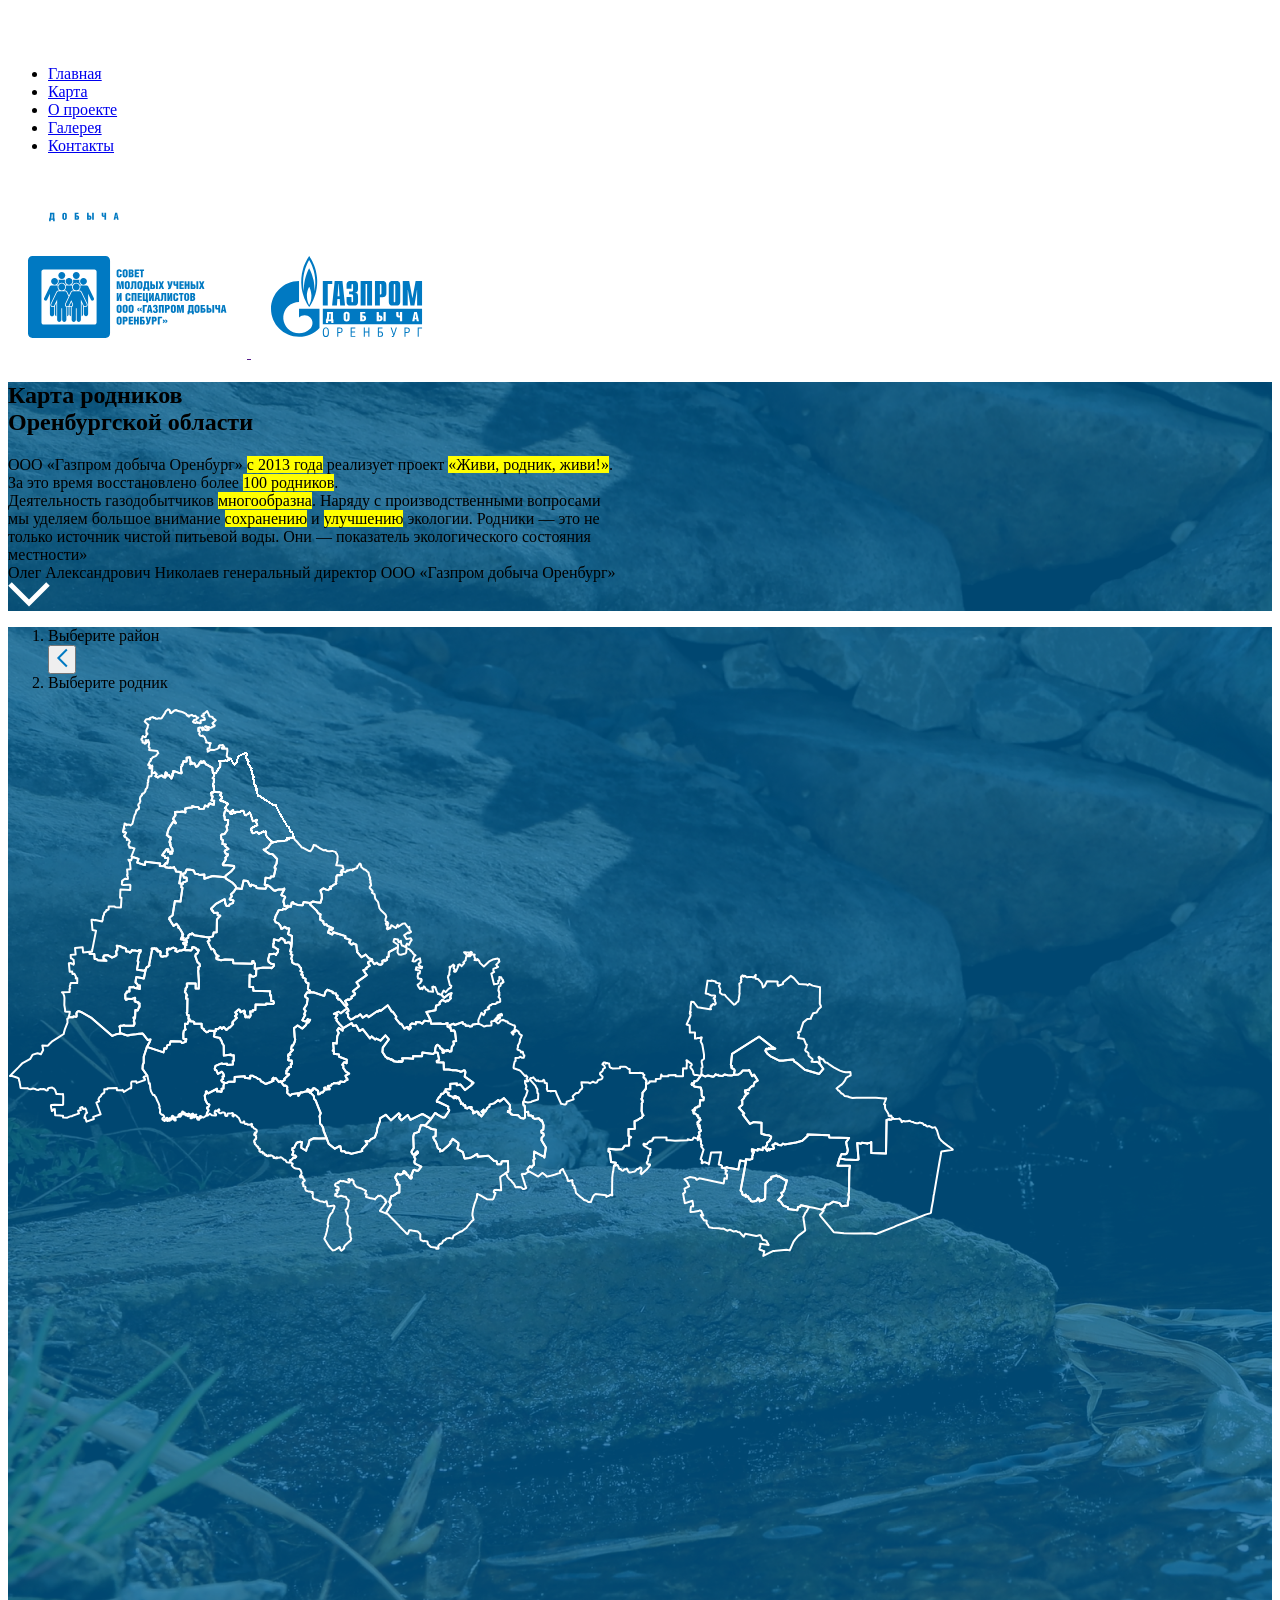
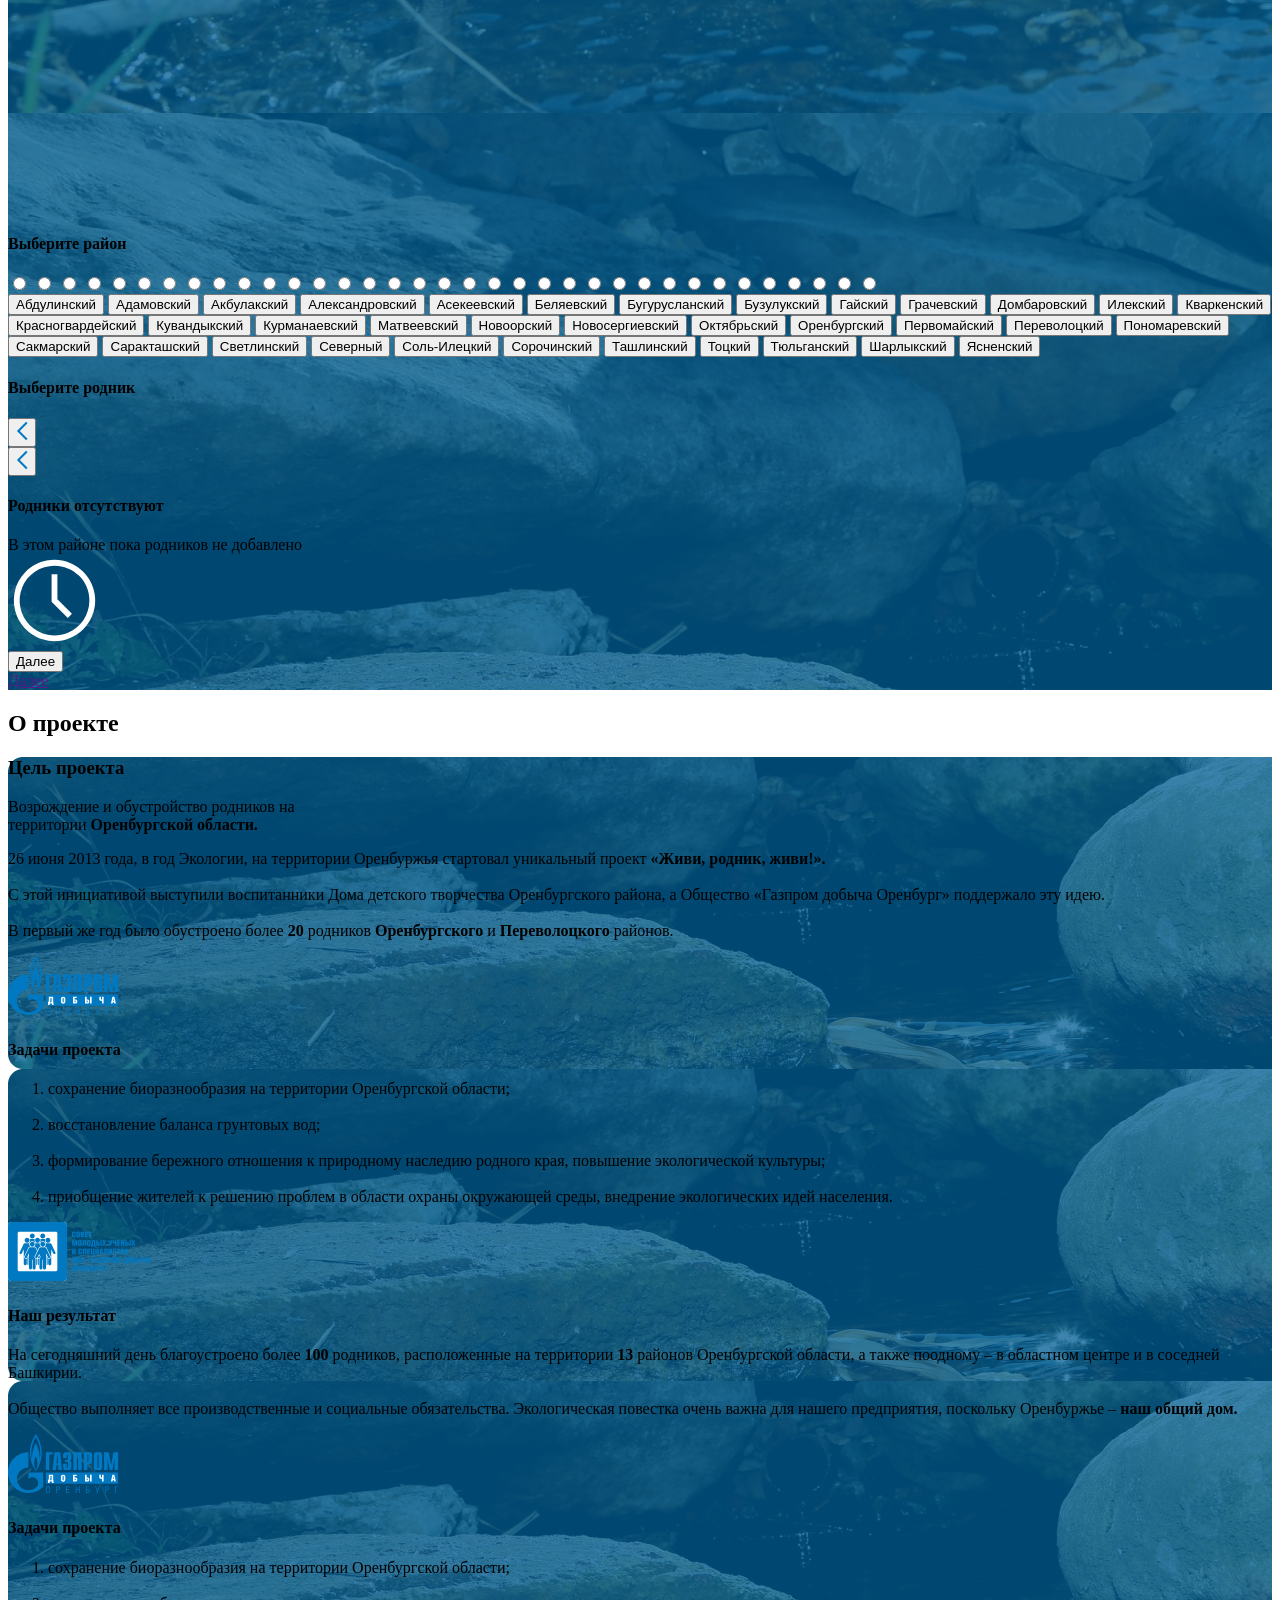
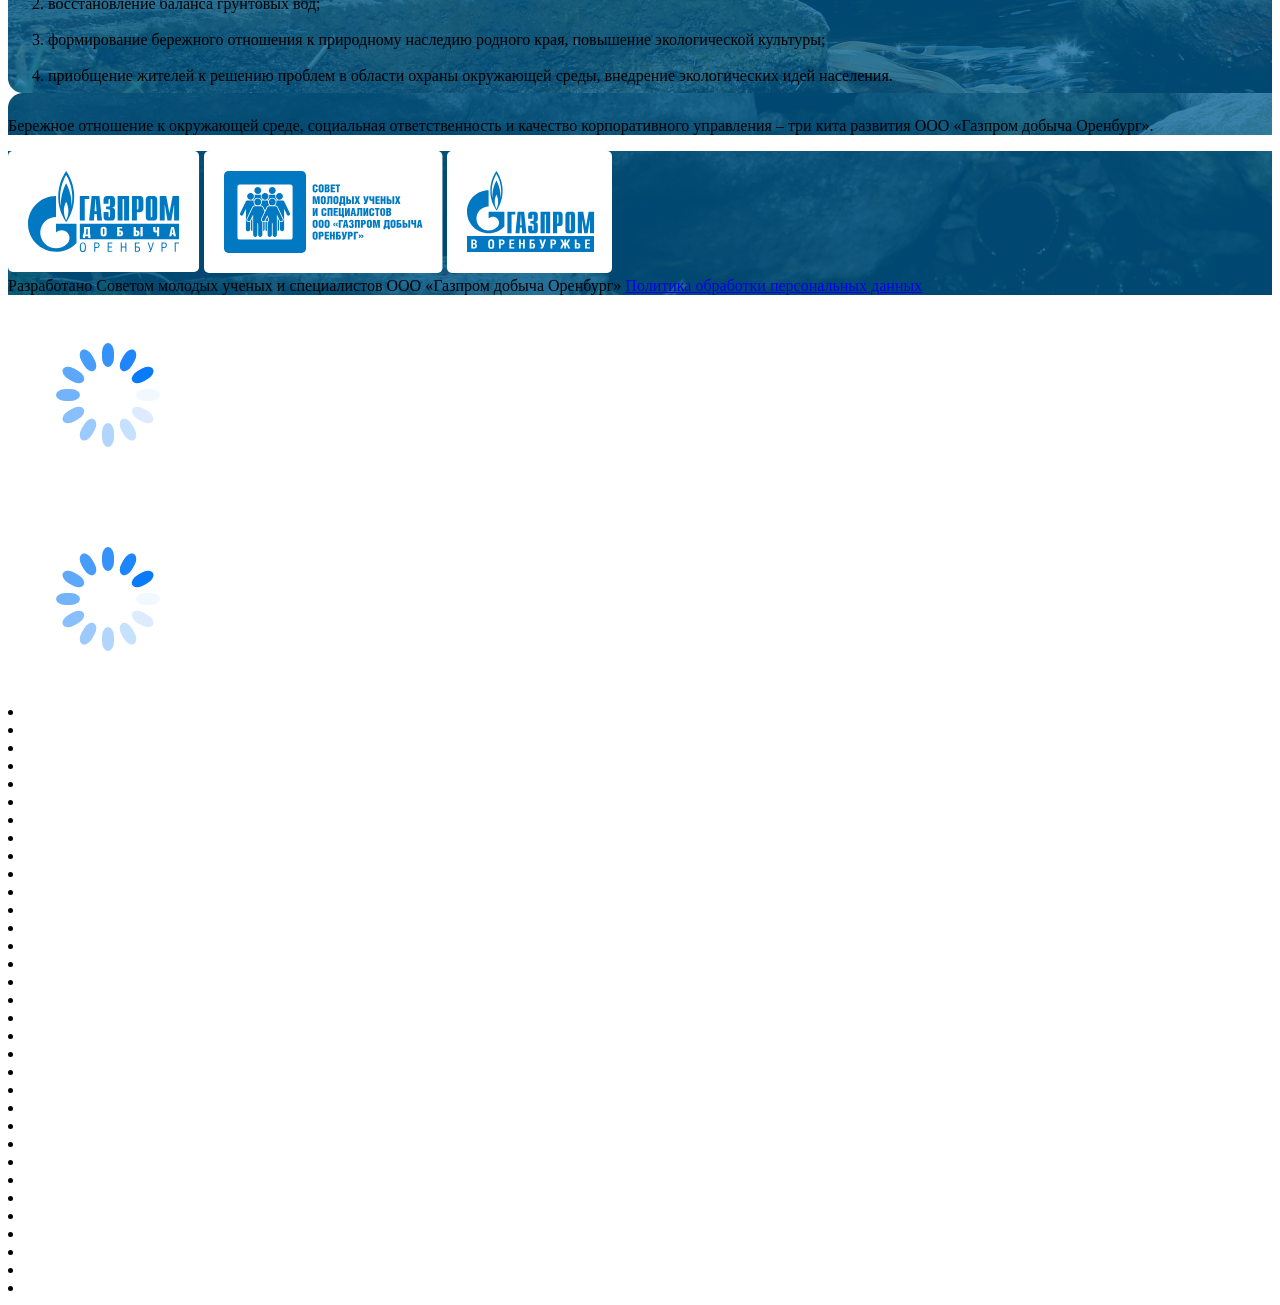
==== commit a58c16ad: "js end" ====
--- a/src/index.html
+++ b/src/index.html
@@ -100,7 +100,7 @@
                 <div class="header__logo">
                     <a href="">
                         <img class="logo-sovet" src="img/logo-sovet.svg" alt="">
-                
+
                     </a>
                     <a href="">
                         <img class="logo-main" src="img/logo.svg" alt="">
@@ -154,209 +154,253 @@
                     <div class="map__box">
                         <div class="map__maps">
                             <div class="svg__parent">
-                            <svg width="946" class="svg" height="549" viewBox="0 0 946 549" fill="none" xmlns="http://www.w3.org/2000/svg">
-                                <path class="path path1 _right" data-name="Новоорский" data-index="17" data-center1550="51.495664, 59.706736"
-                                    data-centerpc="51.490472, 59.943316" data-center="51.489709, 59.112380" data-rodniki="" data-coords=""
-                                    d="M683.631 376.337L683.866 375.145L686.004 375.265L686.363 373.121L687.671 373.241L689.338 372.285L692.664 367.873L693.378 366.205L695.401 367.757L696.474 367.993L697.188 368.589L699.325 367.633L700.039 367.513L704.913 368.705L705.982 368.349L707.769 366.201L708.243 367.037H709.551L710.03 366.797L710.265 367.513L714.07 368.109L714.784 367.869L715.738 366.912L716.452 366.557L719.778 367.273L723.104 367.393L724.771 367.153L726.199 366.436L728.097 366.792L730.598 366.436L732.74 365.004L734.758 362.5L740.466 362.621L740.705 362.025L741.179 361.905L744.151 368.104L746.173 366.672L749.738 372.512L746.887 374.06L745.934 375.848L745.459 377.992L744.865 378.232L743.911 378.112L741.774 380.135L740.94 382.163L739.401 381.687L738.089 382.759L737.139 382.279L736.9 383.831L737.494 384.903L740.226 385.139L737.734 386.807L737.375 387.999L736.545 388.479L736.066 390.147L733.805 392.415L734.284 393.247V396.707L730.838 399.807L736.186 405.531L734.878 406.602L741.889 415.902L745.574 414.114L753.539 414.71L753.419 425.678L757.699 426.99L760.79 427.23L763.163 428.662L763.043 430.21L761.974 431.402L761.615 432.714L759.123 434.742V436.77L757.1 439.87L754.839 439.514L754.599 442.138L749.845 441.066L749.606 442.614L743.899 441.302V443.57L744.732 442.498L745.921 443.93L745.207 445.718L744.732 445.954L745.091 447.026L744.377 447.622L744.258 450.842L741.996 451.673L737.956 451.198L737.717 453.461L732.009 452.51L730.342 461.569L720.124 459.781L718.576 459.065L718.337 459.661L717.149 460.137L717.029 459.541L716.315 460.021H715.481L715.126 459.781L713.934 459.901L713.579 459.425L714.053 457.993L712.984 457.162L710.723 456.446L713.096 444.166L703.109 444.522L700.856 456.446L699.902 455.254L698.594 454.898H698.115L697.76 454.302H696.452L694.785 454.658L694.31 455.374H693.716L693.596 454.658L694.31 453.586L693.716 452.75L694.071 452.154L693.118 451.318L692.643 451.082L695.614 441.542L693.233 438.562L694.306 437.606L693.592 436.65H692.998L693.113 433.314L692.639 433.194L692.519 432.838L692.878 432.242V431.886L692.399 432.126L692.284 431.886L692.399 430.574L692.045 430.454L691.925 430.214L691.45 430.094L690.736 430.81L690.022 429.022L690.142 428.19L691.45 428.07L691.57 427.119L690.856 424.375L692.874 422.942L692.634 421.986L692.04 421.155L691.446 420.914L691.087 420.559L691.921 419.487L691.801 418.891L690.373 418.771L690.253 418.175L690.732 418.055L691.566 418.175L691.681 417.819L691.446 416.983L690.732 416.507L689.539 416.387L689.659 415.551L689.779 415.431L689.424 414.239L689.779 413.758H690.967L691.207 413.523L691.326 412.567L691.207 412.326L692.515 411.971L691.921 411.254L691.681 411.134L691.801 410.178L690.253 409.822L690.138 407.439L688.945 407.794L688.71 406.723L686.572 405.291L685.619 405.411L685.499 403.978L684.546 402.311L686.683 402.551L687.162 401.835L687.042 401.003L686.329 400.883L687.162 399.691L689.424 399.215L689.659 398.499L691.677 398.143L692.156 391.943L695.362 392.299L695.841 389.319L694.413 388.723L693.699 387.531L693.579 382.168L693.1 381.692V380.5L692.626 379.428L688.466 378.952L686.205 378.476L685.491 377.164L683.823 376.924L683.588 376.328L683.631 376.337Z"
-                                    stroke="white" stroke-width="2" stroke-miterlimit="10" stroke-linejoin="round"
-                                    style="transform-origin: 723.376px 411.737px;"></path>
-                                <path class="path path2" data-name="Бугурусланский" data-index="6" data-center1550="53.634058, 53.151887"
-                                    data-centerpc="53.657298, 53.361079" data-center="53.638326, 52.604166" data-rodniki="" data-coords=""
-                                    d="M114.929 123.828L115.404 121.084L116.592 120.844V120.488L115.878 119.537L116.113 118.225L116.468 116.677L116.823 116.557L116.588 115.485L117.776 115.965L118.131 116.321L118.606 117.153L119.675 116.557L121.338 116.677L122.646 117.393L124.429 115.725L126.57 107.261L127.639 105.473L128.353 102.253L128.708 102.018L129.183 102.373L129.537 101.893L129.183 101.773L129.897 100.941L130.371 101.061L130.965 100.821L130.846 99.9895L131.081 99.3935L130.726 97.8457L130.251 97.7257L130.371 96.2936L130.611 96.1736L130.73 95.8177L130.97 95.6976L131.444 95.1017H131.684L131.803 94.3856L132.158 93.6696L132.278 92.9536L132.158 92.4777L132.278 92.1218L131.923 91.5258V91.0499L132.158 90.574L132.039 90.2181L132.278 89.1462L132.752 88.7904L132.872 88.4345L133.227 88.0786L133.347 87.4826L133.702 87.6027L133.821 87.3669L134.061 87.2468L133.941 86.891L134.061 86.5351L133.941 86.2993L134.061 85.9434L134.655 85.4632L134.894 85.7033L135.608 85.5833V85.3432L135.848 85.2231L136.677 84.1512L136.917 84.0312L137.036 83.5552L137.391 83.0793L137.511 82.4833L137.391 82.2432H137.63L137.75 81.1713L138.105 80.9355L138.46 80.3396L138.934 80.0994L139.413 78.6674L139.294 78.4316L139.413 77.7156L139.648 77.4754L139.768 76.9995L139.648 76.7594L139.768 76.0434L139.648 75.0873L139.768 74.4913L140.123 74.3712L140.358 72.8234L140.003 72.5833L140.123 71.9874L140.358 71.8673L140.952 68.5316L142.141 68.1757H143.329L143.684 67.1038L143.804 63.8838H144.278L144.518 65.0758H146.66L146.779 64.3598L147.134 64.5999L148.562 66.1477L147.374 68.1757L147.848 68.5316L148.802 68.7717L149.755 69.4877L150.11 69.3676L150.23 68.8917L153.68 67.4597L154.509 67.9356L154.389 68.1757L155.693 68.6516L155.458 69.1318L157.241 69.4877L157.476 69.2476L157.121 69.1275L157.241 68.7717L157.476 68.2915L157.356 68.1714L157.596 68.0514L157.356 67.9313L157.117 67.5754L157.237 67.4554L156.997 67.3353L157.237 66.3792L157.711 66.4993L157.831 66.2634H157.951V66.1434H157.472L157.352 65.5474H157.472V65.4274H157.352L157.591 65.3073H157.472L157.711 64.3512L157.951 64.4712L158.07 64.8271L158.784 65.303H159.024V65.5431L158.669 65.6632L158.549 66.7351L158.194 66.615V66.8508L158.789 66.7308L158.669 67.0867L158.429 67.2067V67.3268L158.669 67.2067L158.904 67.5626L160.806 66.8466L161.995 68.7545L162.589 69.1104L163.183 69.9422H163.303L163.183 70.4181L163.538 70.5382V69.8221H163.658V69.7021H163.778V69.3462L163.897 69.1104L164.137 68.9903H164.017L163.897 68.3944H164.017L164.137 67.9142H164.017L164.137 67.6783L164.731 67.5583L164.851 67.2024L164.731 67.3225L164.492 66.9666L164.611 66.6107H164.731V66.3706L164.252 66.2506L164.492 65.5345L164.966 65.6546V65.5345H165.086L165.206 64.9386H165.086L165.206 64.6985L165.56 64.4627L165.68 64.5827L165.8 63.9867L165.206 63.5108L165.086 63.2707L165.56 62.9148L170.909 64.8228V64.9429L173.405 65.183L173.76 64.8271L173.166 62.7991L173.046 58.8631L174.235 57.6711L173.76 56.8351L174.59 56.715L175.069 54.3311L175.543 54.2111L175.663 53.7351H175.543V53.6151H175.663L175.543 53.2592H175.663L175.543 53.0234H176.018L175.898 53.2592H176.372V53.4993L177.086 53.7394V53.8595L178.514 53.5036L178.634 52.7876H178.754L178.634 49.8077L181.725 49.3275L181.964 49.6834L182.678 54.9314L182.324 56.2434L182.798 56.1233L183.153 54.2153H183.508L184.461 55.2872L184.106 55.5273V55.6474L184.346 55.7674L186.364 55.1715L187.792 58.1514L188.031 58.7473L189.459 58.2671L191.481 55.6431L191.361 55.2872L192.909 53.2592L193.738 53.9752L193.858 53.7394L193.978 53.8595L193.738 54.4555L193.978 54.9314L194.807 54.5755L195.047 53.6194L195.761 53.1435L196.355 53.8595V54.0996L196.12 54.3354L196.475 54.5755L196.71 54.3354L197.424 55.6474L198.138 56.4792L198.732 56.5992L199.206 56.9551H199.446L200.399 57.5511V57.6711L201.707 58.5029H202.302L203.371 59.3347L204.324 59.8149L204.444 61.3627L204.324 61.8387L204.798 63.1507L204.918 64.8185L206.466 65.0543L205.871 68.5144L204.563 70.1823L205.991 71.2542L205.517 75.1902L205.162 76.738L205.991 77.8099L205.162 78.05L205.756 80.4339L206.35 83.7739L205.756 83.6538L205.636 84.1341L205.282 84.2541L205.162 84.4942L204.807 84.3742L204.687 84.4942L204.448 84.014L203.618 84.3699L203.499 84.7257L203.024 84.9658L202.904 85.4418L203.379 85.6819L203.499 85.5618V87.7056L204.687 88.4216L203.854 91.2814L203.379 92.3533L203.973 92.5892L206.231 92.8293L205.991 93.4252L206.111 95.0931L205.871 95.5733L205.991 95.6934L205.871 96.1693L205.991 96.6495H205.871V96.7695L205.517 96.5294V96.2936L205.042 96.4137V96.2936H204.922L204.803 96.5294L204.328 96.4094V96.2893L203.973 96.1693L203.854 96.2893L203.499 96.0492H203.144V95.8091H202.909L202.554 95.3332L202.315 95.4533V95.5733H201.96L202.079 95.9292L201.844 95.8091L201.605 96.165L201.485 95.8091L201.365 95.9292L201.13 95.8091L200.775 95.9292L200.895 96.0492L199.942 98.6732L196.97 97.4813L195.902 100.701L191.383 101.057L190.908 99.7451L189.955 98.9133L186.154 99.0334L185.799 98.5575L184.252 98.0815L184.371 98.5575L184.252 99.3893L178.668 100.105V100.461L177.24 100.581V102.965L177.595 103.681L177.476 104.397L176.526 104.277L174.389 103.561L171.653 104.037L168.801 103.801V104.277L167.018 104.037L167.138 106.541L167.617 107.021L165 110.833L167.976 115.005L167.497 115.245L165.12 113.693L160.721 120.729L160.246 122.041L160.007 122.636L160.127 122.757H160.007L159.532 125.02L159.293 125.26L159.173 126.332L159.413 126.688L158.818 127.164L160.841 128.356L160.721 128.952L162.623 129.308V130.14L162.384 130.62L162.739 131.216L162.619 131.572L162.264 131.452L162.145 131.692L162.264 131.812L161.55 133.36L161.905 133.48V133.956L161.666 134.076L161.546 134.316L161.781 134.792H162.021L162.26 134.556L162.38 134.676L162.14 135.748L162.26 136.104L162.615 136.344L162.495 136.94L162.14 136.82L162.26 137.296L163.089 138.728L163.444 139.8L164.158 140.28L164.513 141.112L164.274 141.708L164.628 142.424V143.616H163.799L164.154 145.524L162.251 145.879L162.012 143.616L160.11 143.856L159.99 143.02L160.11 142.424L159.99 142.304L160.345 141.352H158.442L158.323 141.708L157.968 142.063V142.299L157.613 142.419V142.539H157.493L157.373 142.895L157.254 143.135L157.014 143.255L156.775 143.731H156.655V143.851H156.535L156.416 144.087L156.061 144.327V144.683L155.826 144.803L155.706 145.159H155.586V145.399L155.232 145.519L155.112 145.759H155.232L154.877 146.235H154.757L154.877 146.355L154.637 146.711L154.402 146.831L154.282 147.307L157.019 148.379L156.899 149.691L158.801 150.047L158.682 149.927L160.11 149.687L160.229 151.235L159.4 153.979L159.635 153.859L159.16 155.526L157.852 155.051L156.903 156.122L155.475 158.03L151.79 157.91L152.145 155.406L137.524 153.619L136.929 155.647L136.81 157.079L129.204 154.575L130.512 150.879L123.381 148.495L126.472 140.507L122.193 139.195L122.073 139.911L121.359 139.671L121.479 138.839L121.359 138.359L121.004 138.003L120.649 137.287L120.53 136.335L120.765 135.619L121.244 135.379L121.124 134.547L121.603 133.831L121.958 133.711L121.479 133.355L121.244 132.404L120.649 131.447L119.221 131.923H118.747L119.341 130.611L117.558 129.179L117.203 129.299L117.084 129.059L117.203 128.703L116.729 128.468V128.823L116.374 128.703L116.019 127.752L116.849 127.036L118.157 124.767L116.849 123.696L116.254 123.816L115.776 124.412L114.946 123.816L114.929 123.828Z"
-                                    stroke="white" stroke-width="2" stroke-miterlimit="10" stroke-linejoin="round"
-                                    style="transform-origin: 160.698px 103.679px;"></path>
-                                <path class="path path3" data-name="Северный" data-index="27" data-center1550="54.161578, 53.037973"
-                                    data-centerpc="54.156277, 53.238445" data-center="54.121365, 52.754643" data-rodniki="" data-coords=""
-                                    d="M133.471 31.7913V30.9595L133.826 30.4836L134.3 30.1277L134.42 28.4599L135.014 27.984L135.848 28.7L136.917 29.296L137.746 29.0601L138.22 27.3923L138.699 26.6762L139.413 25.9602V25.1284H138.344L138.464 24.1723L138.344 22.9804L138.464 22.0242L139.653 19.5203L139.892 17.3722L140.367 16.8963L136.681 13.5563L137.99 11.4125L138.584 11.1767H139.653L139.892 10.9366H140.247L140.841 11.2924L141.79 11.4125L142.145 11.1767L142.025 9.86467L145.116 9.03288L145.711 9.98472L146.305 9.7489L147.019 9.86896L147.374 10.1091L147.848 10.8251L149.751 10.705L150.465 10.3492L151.294 10.2291L152.247 10.585L153.077 10.4649L153.671 10.1091L157.117 4.86107L157.596 3.54907L159.614 1.6411L159.968 1.401V1.28094H160.088L160.323 1.401V1.6411H160.443V1.76115H160.678V1.6411L161.033 1.76115V1.8812H161.153V2.00125H161.272V2.12131H161.392L161.632 2.47718H161.751V2.59723H161.871V2.9531H161.991V3.54907H161.871L161.991 4.02928L162.11 4.2651H162.23V4.62096H162.35V4.97683L162.589 4.85678L163.064 5.09688V4.97683H163.183V5.09688L166.634 2.35284L166.988 2.23279L167.108 2.58866L168.177 1.99268L168.891 2.11274L169.13 2.82876L170.199 2.94881L173.29 3.66484L176.022 4.73673L178.044 5.92867L179.233 7.59654L179.587 7.71659L179.827 7.24067L180.182 7.36072L179.827 7.83664L180.066 7.9567V8.07675L181.015 8.67273L182.084 7.36072L183.512 7.12062L183.867 6.88481L185.53 8.1968L187.313 7.72088L188.741 9.38875H189.809L190.284 9.62457L188.621 10.8165L188.142 11.6483L186.954 11.7684L186.479 12.1242L186.124 11.8884L185.41 13.2004L185.171 13.3205L184.931 13.7964L185.765 14.5124L187.668 14.9883L188.856 13.7964L189.69 14.9883L190.639 14.5124L191.592 15.2284H191.947L192.186 14.9883L192.781 15.1084L192.661 14.3923H192.781L192.546 12.4844L196.945 11.7684L196.59 10.1005L194.687 8.54838L193.619 7.95241L193.854 7.59654L195.876 7.35644L195.401 5.68857L196.945 5.0926L199.202 3.06458L201.464 8.07246L202.178 8.54838L203.96 8.78849V8.90854H204.435V9.0286L204.79 9.26441L204.435 9.50451L205.149 10.3363L206.692 11.4082L207.406 11.7641L207.761 12.2443L204.435 15.2241L205.029 15.4642L205.504 16.1803L205.029 16.3003L205.149 16.5404L206.692 17.3722L206.457 18.0882L205.978 18.3283L205.859 18.5642L203.956 19.0444L203.717 19.6403L202.763 19.8804L201.934 19.6403L201.34 19.2845L200.031 18.9286L199.792 19.4088L199.317 18.6928L198.963 18.9286L198.249 18.2126L197.18 18.3326L197.06 18.5684L198.129 19.0487V19.6446L198.723 19.8847L199.078 19.7647L199.433 20.3607L199.907 20.6008L200.027 20.9566L200.621 21.0767L200.861 21.6726L198.839 22.2686L196.701 21.7884L196.581 21.4325L196.462 21.6726L195.867 20.8409L195.153 20.7208L195.273 21.3168L195.513 21.4368L194.559 22.1529L194.324 22.0328V21.4368L194.085 21.201L195.038 20.605H195.752L195.273 19.7733L194.679 19.293L193.371 19.889L192.302 19.5332H191.349L191.229 20.0091H190.874V19.7733L190.28 19.8933V20.6093L190.045 21.0853L190.399 21.5655L190.874 21.4454L190.754 22.0414L190.275 22.3972L190.156 22.9932L191.344 23.1133L191.823 23.7092L191.109 25.9731L191.703 26.8049L191.823 27.2851L192.058 27.4051L192.178 27.6452L194.08 28.0011H194.32L194.794 27.6452V28.2412L195.389 28.4813V28.2412L195.863 28.7214L196.577 29.0773L198.36 33.3692L198.12 34.441H199.783L200.497 35.1571L200.617 34.917H200.857V35.1571H201.211V35.3929H201.331V35.1571H201.451V35.037L201.925 35.1571V35.2771L202.4 35.3972V35.1614H202.52V35.2814L202.755 35.1614V35.2814H202.635V35.5215H202.515L201.801 37.6653L201.562 39.9291L199.779 40.6452L199.66 40.4051L199.42 41.3612L199.66 41.9572L199.779 43.1491L199.66 43.625L199.779 43.7451L202.037 42.193L202.276 41.8371L205.961 42.0772L209.292 40.8853L211.433 39.3332V38.5014H210.839L210.719 38.2613L210.955 37.9054L211.433 37.7854L211.553 37.1894L214.05 37.0693L214.524 36.9493L214.644 37.0693L214.764 36.9493L216.307 39.0931L214.644 39.2131L214.764 39.0931H214.409L214.054 39.3289L213.815 40.6409L219.163 40.5208L219.402 42.9047L218.808 47.3166L218.688 47.6725L219.043 48.8645L219.638 49.3404L219.873 49.6962L220.706 50.4123L220.826 50.6524L221.065 50.1764L222.015 50.2965L222.134 50.5366L221.181 51.0125L221.061 51.8443L219.039 52.6804L217.256 52.4403L215.828 52.9162L211.309 53.0363L212.023 54.4683L212.502 55.0643L212.147 58.7602L210.484 60.7839L207.988 65.0758L205.965 64.9557L204.897 64.8357L204.777 63.1678L204.302 61.8558L204.422 60.0679L204.183 59.712L202.994 59.116L202.28 58.5201H201.686L200.378 57.6883V57.5682L199.424 56.9723L198.95 56.8522L198.71 56.6164L198.116 56.4963L197.402 55.6645L196.688 54.3525L196.453 54.5926L196.098 54.3525L196.333 54.1167V53.8766L195.739 53.1606L195.025 53.6365L194.786 54.5926L193.956 54.9485L193.717 54.4726L193.956 53.8766L193.837 53.7566L193.717 53.9924L192.888 53.2764L191.34 55.3044L191.46 55.6602L189.437 58.2843L188.01 58.7645L187.77 58.1685L186.342 55.1886L184.324 55.7846L184.085 55.6645V55.5445L184.44 55.3044L183.486 54.2325H183.132L182.777 56.1405L182.302 56.2605L182.657 54.4726L181.943 49.7005L181.704 49.3447L178.613 49.8249L178.732 52.8047H178.613L178.493 53.5208L177.065 53.8766L176.945 53.6365L176.351 53.5165V53.2764H175.877L175.996 53.0405H175.522L175.641 53.2764H175.522L175.641 53.6322H175.522V53.7523H175.641L175.522 54.2282L175.047 54.3483L174.568 56.7321L173.739 56.8522L174.213 57.6883L173.025 59.0003L173.145 62.8162L173.739 64.8442L173.384 65.2001L170.887 64.96V64.8399L165.539 62.932L165.065 63.2878L165.184 63.5279L165.778 64.0039L165.659 64.5998L165.539 64.4798L165.065 64.8357V64.9557H165.184L165.065 65.5517H164.945V65.6717L164.47 65.5517L164.231 66.2677L164.71 66.3878V66.6279H164.59L164.47 66.9837L164.71 67.3396L164.829 67.2196L164.71 67.5754L164.115 67.6955L163.996 67.9313H164.115L163.996 68.4115H163.876L163.996 69.0075H164.115L163.876 69.1275L163.756 69.3633V69.7192H163.637V69.8393H163.517V70.5553L163.162 70.4352L163.282 69.9593L162.803 69.6034L162.568 69.1275L161.974 68.7717L160.785 66.8637L158.883 67.5797L158.647 67.2238L158.408 67.3439V67.2238L158.763 66.988V66.7479L158.169 66.868V66.6322L158.523 66.7522L158.643 65.6803L158.998 65.5603V65.3202L158.643 65.2001L158.049 64.8442L157.809 64.364H157.69L157.45 65.3202H157.57L157.331 65.4402H157.45V65.5603H157.331L157.45 66.1562H157.929V66.2763L157.69 66.3963V66.5164L157.215 66.3963L156.976 67.3525L157.215 67.4725L157.096 67.5926L157.335 67.9484L157.574 68.0685L157.335 68.1885L157.455 68.3086L157.1 69.1447L157.455 69.2647L157.22 69.5048L155.437 69.149L155.672 68.6688L154.364 68.1928L154.483 67.9527L153.654 67.4768L150.204 68.9089L150.084 69.3848L149.729 69.5048L148.776 68.7888L147.823 68.5487L147.348 68.1928L148.537 66.1648L147.109 64.617L146.754 64.3769L146.634 65.0929H144.496L144.257 63.901H143.783L143.663 62.9448L144.137 62.2288L144.257 61.277L144.137 60.3209L143.783 59.3647V58.7687L144.022 58.6487L144.496 58.8888L144.257 57.5768L144.022 57.9327V58.2885L143.188 58.4086L142.833 58.1685L143.428 59.2404L143.308 60.0722L143.069 60.1922L142.594 60.0722V60.428H142L141.406 60.1922L141.286 59.712L141.641 59.4762L142.235 58.2843L142.115 57.4525L142.355 57.6926V57.3367L142.115 56.9808L141.76 57.2166L141.641 58.0527L140.927 57.4567L140.687 56.9808L140.452 56.8608L140.213 56.9808L140.332 56.1447H140.572L141.046 55.5488L141.286 54.4769L141.88 53.5208L142.355 53.0448L142.829 52.8047L142.949 52.4489L142.829 51.9729L143.069 51.7328L142.714 51.0168L143.783 50.5409L144.851 49.2289L147.587 48.157L147.942 47.9169L149.605 45.7731V45.4172L150.319 45.2972L149.37 43.0333L141.046 41.9615L141.641 40.2936L141.521 39.5776L141.166 39.4575L140.811 39.1016L140.692 38.0297L141.046 36.7177L141.166 35.4057L141.046 34.0938L140.332 34.3296L140.452 33.1376L140.213 31.9457L139.618 32.5417L139.024 33.8536L138.43 34.2095L137.955 33.3777L138.191 32.6617L138.071 32.0657H137.951L137.712 32.4216L138.067 35.1656L137.113 35.7616H136.878L136.399 35.4057L136.28 34.4539L134.616 34.574L134.381 33.1419L134.616 32.786L133.428 31.8299L133.471 31.7913Z"
-                                    stroke="white" stroke-width="2" stroke-miterlimit="10" stroke-linejoin="round"
-                                    style="transform-origin: 177.781px 35.9181px;"></path>
-                                <path class="path path4 _right" data-name="Кувандыкский" data-index="14" data-center1550="51.436354, 57.891393"
-                                    data-centerpc="51.420269, 58.144127" data-center="51.414143, 57.435894" data-rodniki="" data-coords=""
-                                    d="M515.063 394.696L515.418 393.504L519.818 394.456L523.268 394.1L523.622 393.504L530.044 391.476L530.283 385.636L530.164 385.396L529.45 385.04L529.214 382.536L529.334 382.061L529.214 381.94L529.45 381.465L528.855 380.508H528.616L528.496 380.273H528.731L528.017 379.201L527.663 378.009H527.427L527.308 377.653L521.72 371.453L522.549 370.141L522.904 370.381L525.401 369.309L525.876 370.141L527.303 371.573L527.543 372.169L528.731 372.885L529.445 372.529H529.8L530.155 372.289L530.51 373.245L534.435 373.365L534.913 372.534L535.743 371.702L536.572 373.134V374.802L538.949 375.282L538.71 375.638L538.949 375.874L538.829 375.994L538.949 376.47L538.71 376.71L539.065 377.541L538.945 378.498L539.065 378.733L538.945 378.973L539.065 380.521L538.71 380.761L539.543 382.905L541.92 383.025L542.754 383.381L543.348 382.905H547.508L549.411 387.793L553.1 395.781L554.998 396.137L556.426 396.613H556.785L557.26 396.257L557.499 396.377L558.329 395.781L558.688 394.469V393.753L565.699 391.369L564.63 388.149L567.837 385.289L570.338 384.809L571.877 382.901L571.997 382.185L573.189 381.469L573.664 380.993L574.378 379.441L573.784 377.297L573.424 374.317L580.795 374.557L580.915 374.913L581.864 375.269H582.343L583.651 374.313L584.959 373.597L586.746 374.553L587.46 374.673L588.768 374.553L590.196 371.929L592.458 371.573L593.527 371.097L594.121 370.501L594.48 369.669L594.6 368.713L591.979 366.209L592.218 364.897L593.287 364.181L594.6 362.869L594.954 362.153V361.322L595.549 360.726L597.096 359.769L596.143 357.506L594.364 356.434L595.792 354.406L597.22 354.526L597.695 355.598L598.289 355.117H599.362L599.482 355.357L601.03 355.598L601.855 359.173L603.047 360.005H603.761L604.356 360.481L612.081 360.361V358.693L617.434 358.813L618.028 359.049L620.52 360.957L621.713 361.077V364.893H631.58L631.815 364.653L635.026 365.249L634.906 365.725H635.146L635.026 366.201L635.381 366.321L635.501 366.797L636.454 367.037L636.215 367.393L635.74 367.749L635.62 368.345L635.74 368.7H635.501L635.62 369.056L635.381 369.537L635.74 369.657L635.86 369.897L636.454 369.777L636.574 370.132L636.809 370.253L636.693 370.488L636.809 370.969H637.288L637.523 371.324H637.882V371.8L637.642 371.68L637.882 371.916H638.121L638.002 372.512L638.237 372.632L638.716 373.228L638.237 373.584L637.882 374.416L638.002 374.772H638.121L637.882 380.731L634.436 384.783L634.556 386.335L634.316 388.839L634.077 389.195V389.911L633.483 390.863L633.722 391.819L634.671 392.175L634.556 394.203L633.722 395.395L633.842 396.467L633.602 403.143L634.791 406.954L635.505 407.31L634.556 407.906L633.842 409.574L631.704 410.526L628.964 412.314L626.591 413.15V417.202L626.826 420.777L620.529 420.897V427.933L623.149 429.245L621.123 430.197V437.589L616.608 437.829L614.347 441.165L607.925 441.405L600.675 440.689L600.555 443.549L601.863 443.784L603.056 454.036L607.81 454.752L607.455 456.064L606.857 456.78V457.496L605.908 457.616L605.194 463.34L604.715 465.368L604.24 469.66L604.121 480.508L604.001 485.155L604.36 486.943L604.121 487.419L602.342 486.703L601.983 487.183L600.794 487.899H600.2L598.413 488.971L598.058 487.183L587.593 486.111L586.767 486.587L585.934 487.303L584.861 488.851L583.202 493.023L583.082 493.979L581.415 494.099L580.226 493.979L578.679 492.787L575.588 491.715L574.519 490.283L572.732 489.211L567.978 484.919L567.144 480.392L566.191 480.152L566.67 478.84L566.075 477.528L565.836 477.408L565.122 477.528L564.883 477.408L564.528 476.216L564.763 475.976L564.883 475.5L564.288 474.428V473.596L564.528 472.88L564.169 472.044L563.455 472.4H562.86L561.082 473.116L560.009 472.996L559.654 472.4L559.889 471.684L559.175 470.732L559.295 470.136L558.581 468.468L555.729 463.104L554.896 460.956L554.062 461.312L551.805 463.22L552.16 465.008L550.377 465.364L547.166 466.556L541.459 468.104L538.487 468.7L538.133 467.868L534.682 464.884H534.328L530.288 468.58L521.609 463.692L521.134 463.572L520.54 463.807L519.471 461.304L521.968 458.204L523.631 459.396L524.46 457.848L526.008 456.776L525.414 451.888L526.722 450.696L525.888 449.144L526.243 443.544L533.733 447.716L535.161 447.956L536.35 449.504L537.893 439.488L533.494 432.217L533.614 429.833L535.756 427.449L535.401 425.541L533.498 424.709L533.379 422.681L535.281 421.609L535.636 417.437L533.853 412.309L532.784 412.665L530.762 410.161L526.957 410.877L524.82 409.805V408.018L523.511 408.258L523.272 407.542H520.536L520.181 403.846L516.97 404.322V400.03L516.735 397.882L515.666 397.406L515.072 394.662L515.063 394.696Z"
-                                    stroke="white" stroke-width="2" stroke-miterlimit="10" stroke-linejoin="round"
-                                    style="transform-origin: 576.889px 424.253px;"></path>
-                                <path class="path path5" data-name="Бузулукский" data-index="7" data-center1550="52.924579, 52.788407"
-                                    data-centerpc="52.939986, 52.976650" data-center="52.932677, 52.332180" data-rodniki="" data-coords=""
-                                    d="M81.6422 245.908L81.997 243.765L84.015 243.645L84.2544 241.857L84.015 241.501L84.3698 241.381L88.055 222.666L84.4895 222.07L83.5361 211.818H84.964L86.7468 212.174L87.3411 212.054L94.1173 213.486L94.4721 212.294L94.7073 212.054L94.827 210.742L94.7073 210.262L95.0621 209.07V208.238L95.5409 207.642L96.0155 206.57L95.8958 206.094L96.3703 204.782L96.6097 204.306L97.9179 203.59L98.3968 201.922L98.991 202.042V202.282H99.1107L99.2304 202.042L100.658 201.566V198.466L106.601 198.587L107.315 199.182L112.903 199.423L113.497 189.767H112.069L112.424 181.539L122.171 182.015L122.411 177.367L122.056 176.891L121.701 176.651L121.346 176.771L120.632 176.651L115.044 177.007L114.925 176.651H114.095L113.856 176.055L113.976 174.623L114.215 174.503L114.335 174.147L113.98 173.671L114.1 172.84L116.242 171.172L117.43 170.576L117.669 170.932L118.619 171.052L119.927 170.932L119.687 168.428L119.332 168.308L119.097 166.76V166.52L119.452 166.76L119.572 166.28L119.097 161.392L122.543 161.152L121.949 154.356L120.401 151.732L123.137 152.328L124.326 148.872L130.508 150.896L129.2 154.592L136.805 157.096L136.925 155.664L137.519 153.636L152.14 155.423L151.786 157.927L157.254 158.168L157.489 159.239L162.008 160.071L162.247 159.355L163.91 159.831L166.052 159.115L166.531 160.547L167.48 161.263L167.959 163.407L172.713 163.887L172.238 164.603L173.068 164.839L171.285 175.331L173.542 175.807L173.307 179.382L174.496 179.623L172.473 193.57L166.886 193.09L164.624 207.157L164.389 207.513L161.537 209.537L161.183 211.325L162.251 211.565L162.012 212.281L165.577 217.885L168.549 215.737L171.045 219.073L170.216 219.548L171.524 220.264L174.021 224.436L175.21 226.584L174.256 226.344V227.06L174.735 227.896L173.901 228.848L172.833 231.116L173.311 231.472L174.5 229.804H175.569L175.329 232.188L178.54 231.948L179.019 234.332L175.094 234.928L175.449 236L176.043 236.356L177.112 236L178.301 235.88L178.181 236.596L178.42 237.072L177.467 237.312L176.992 238.504L177.347 239.1L176.278 241.96L174.85 241.72L173.662 242.556L171.759 242.436L169.263 243.868L167.245 242.916L168.314 240.888L165.338 239.576L163.555 240.412L162.012 241.364L161.183 240.768L160.349 240.528L159.994 241.484L159.165 241.003L158.925 241.124V241.359L159.759 241.84L159.165 243.387L158.81 244.935L159.524 245.291L159.404 246.363L159.524 246.959L159.404 247.199L158.57 247.675L158.335 248.151L156.433 248.271L155.839 248.151L155.599 248.271V248.391L154.646 248.747L154.051 248.391L153.218 248.511L152.504 247.559V247.319H152.384V245.531L152.624 245.291L152.743 244.099L152.388 243.503L152.269 243.267H152.149V243.147L151.914 243.503L151.32 243.383L151.2 243.027H150.961L150.486 243.383L150.007 243.503L149.413 243.267L149.293 242.671L149.648 242.075V241.72H149.528V241.599H149.409V241.479L148.814 241.239L148.34 241.119L148.22 240.763H148.34V240.643H148.575V240.523H148.455V240.403H147.981V241.119L147.626 241.355L147.147 240.999L146.792 240.167V240.287L146.318 240.167L145.963 240.523L145.608 240.403V240.523H145.488V240.999L144.419 240.523L144.065 240.283V240.763L143.586 240.883L143.825 241.239H144.3L144.419 240.999L144.539 241.355L144.3 241.475L144.18 241.831L143.941 241.951L141.324 255.899L141.085 256.97V257.211L141.44 257.331V257.451H140.965V257.691H140.845L140.606 258.167H140.486V258.287H140.367L140.131 258.643L139.892 258.763V258.883L139.417 258.763V258.883L139.063 259.003V259.123H139.182L138.708 259.363V259.599H138.588L138.353 259.955H138.233L138.114 260.671L137.4 261.863L137.045 261.983V262.103H136.925L137.045 262.223H136.925V262.459L136.211 262.814L128.96 261.622L130.388 253.87L129.914 253.515L129.674 253.039L130.982 246.363L131.696 244.815L132.65 243.623V242.071H130.987L130.157 242.907L129.089 243.143L127.425 242.547H124.929L123.975 241.951L123.026 243.859L121.838 244.695L121.008 243.623L119.7 243.383L118.157 243.503L118.037 240.763L116.254 239.807L114.707 239.687L113.398 238.971L112.565 238.255L108.764 237.775L109.478 239.803L109.239 242.307L107.93 243.499L108.409 245.167L108.529 247.075L106.746 248.387L104.01 249.579L102.582 248.627L101.154 248.031L99.7264 247.075L96.0411 247.431L95.3272 248.983L95.682 250.771L97.8239 252.083L98.4181 252.799L89.9789 252.323L88.4355 251.011H86.6528L86.2979 246.003L81.6636 245.883L81.6422 245.908Z"
-                                    stroke="white" stroke-width="2" stroke-miterlimit="10" stroke-linejoin="round"
-                                    style="transform-origin: 130.331px 205.843px;"></path>
-                                <path class="path path6" data-name="Тоцкий" data-index="31" data-center1550="52.334269, 53.054480"
-                                    data-centerpc="52.329499, 53.328560" data-center="52.323062, 52.554040" data-rodniki="" data-coords=""
-                                    d="M111.479 318.514L112.313 317.683H114.57L115.878 317.202L116.827 317.683H125.626L125.506 317.327H125.626V317.207H125.745L125.626 317.087L125.865 316.966L125.985 316.726H126.104L126.583 315.77L126.104 315.054L126.459 314.222L125.865 313.747V312.91H125.985L125.865 312.675L126.34 311.603L126.1 311.483L126.22 311.007L125.741 310.291L125.98 309.695L125.861 309.935H125.506V309.579L126.455 309.699L126.575 309.939L126.81 309.699L127.049 309.939L127.404 301.951L127.759 302.071L127.879 302.312V302.191L128.118 302.071L128.238 302.312H128.357V302.191H128.712V302.312L129.542 302.547L129.661 302.427L129.426 302.547L129.307 302.312L129.661 301.956L130.016 302.076L130.256 301.6L130.136 301.36L130.256 301.004H130.375V300.648H130.495V300.408H130.615V300.172H130.734V300.052H130.615V299.932H130.734L130.974 299.1H131.448L131.568 297.192L131.448 296L131.568 295.404L130.499 295.524L130.26 295.404L130.38 294.212L127.408 294.092V292.78H126.579L126.934 292.064L127.169 290.156L127.049 289.8L123.599 290.992L118.725 290.872V291.824H118.011L117.892 290.872H117.297V286.225L118.127 285.033H118.601V284.081L118.841 283.601H121.457V279.189L125.382 279.309V278.833L126.93 280.025L128.712 280.381L128.947 279.429H129.426V279.665L130.021 280.501L131.803 280.977L131.923 277.516L130.26 277.757L129.905 277.161L129.666 277.041V276.8L128.952 275.729L128.717 275.609L128.362 275.133L128.007 274.892V274.772H127.767L127.528 274.292L128.007 270.836L128.362 269.049L135.852 270.481L137.635 261.777H137.515L138.109 260.705L138.229 259.989L138.584 259.753V259.633H138.703V259.397L139.178 259.157H139.058V259.037L139.413 258.917V258.797L139.888 258.917L140.007 258.681L140.247 258.561L140.367 258.325H140.486V258.205L140.721 258.085L140.841 257.729H140.961V257.489H141.435V257.369L141.08 257.249L141.2 256.057L142.744 248.665L144.052 241.87H144.171L144.291 241.514L144.531 241.394L144.411 241.038L144.291 241.278L143.697 241.158L143.577 240.918L144.056 240.798V240.317L145.125 240.913L145.48 241.033V240.558H145.599V240.437L145.954 240.558L146.429 240.202L146.784 240.322V240.202L147.262 241.158L147.617 241.394L147.972 241.158V240.442H148.447V240.562H148.566V240.682H148.331V240.802H148.212L148.331 241.158L148.806 241.278L149.4 241.518V241.638H149.52V241.758H149.639L149.52 242.474L149.28 242.83L149.4 243.31L149.994 243.546L150.473 243.426L151.067 243.07L151.307 243.19V243.43L151.901 243.55L152.136 243.194V243.314H152.256L152.611 243.91L152.73 244.266L152.611 245.338L152.371 245.578V247.366H152.491L152.611 247.722L153.205 248.554L154.039 248.434L154.753 248.79L155.582 248.434V248.314L156.057 248.194L158.079 248.314L158.434 248.074L158.788 247.478L159.383 247.242L159.502 246.762L159.383 245.57L159.502 245.33L158.788 244.974L159.143 243.426L159.738 241.878L158.904 241.398V241.162L159.143 241.042L159.973 241.522L160.328 240.566L161.161 240.806L161.991 241.402L164.487 239.97L165.317 239.614L168.292 240.926L167.223 242.954L169.241 243.906L171.738 242.474L173.641 242.594L174.829 241.758L178.04 242.354L179.109 242.114L182.794 242.594L184.341 240.806L184.102 239.494L185.055 239.018L187.787 240.09L188.976 241.998L190.164 241.522L190.758 242.238L189.331 245.574L187.783 246.17L187.308 248.194L189.45 254.038L191.588 256.061L191.943 258.089L190.04 259.522L190.634 260.834L190.16 262.741L190.874 272.757L190.754 280.625L187.663 280.505V275.497L179.934 275.377L178.865 275.617V277.285L179.22 277.881L179.1 278.477H178.98L179.1 278.833L178.745 278.953L178.625 279.309L178.386 279.429L178.147 280.381L177.672 280.501L177.792 280.736H177.557L177.676 281.217L177.557 281.337L177.676 281.693L177.321 282.885L177.082 282.764L176.962 282.885L177.082 283.365H176.962L177.082 283.961H176.847V284.081H177.082L179.104 287.416L178.151 288.133L178.031 290.636H179.459L179.22 304.824H178.745L179.1 306.016V306.848L179.455 306.968L179.694 307.324L180.643 307.084L180.763 308.396L180.408 310.184L180.643 311.255L181.122 311.135L181.477 311.255L181.122 311.851H181.716L182.311 312.332L180.408 313.283L179.455 316.028L176.958 315.787L177.078 320.675L177.672 321.391L175.77 322.823L175.291 325.923L175.41 330.811H176.124L176.599 331.407L178.262 331.051L177.907 333.555H177.074L176.838 334.151L174.102 335.103L172.794 333.435L162.692 333.315L162.337 334.151L161.623 336.655L160.315 337.011V337.131L159.366 337.251L158.297 340.711L157.703 340.591V340.471L156.989 340.351L156.869 340.231L156.629 340.351L156.39 340.231L156.155 342.255L155.915 342.61L155.441 344.398L138.917 338.915L141.653 333.907L142.483 331.523L139.631 332.003L135.352 326.399L135.117 326.279L134.638 325.563L131.906 325.799L130.837 325.679L128.221 326.155L121.209 326.991V327.227L119.546 327.467L116.93 326.871V326.751L113.364 325.439L113.245 325.559L112.77 325.439L112.056 325.559L111.936 319.715L111.458 318.523L111.479 318.514Z"
-                                    stroke="white" stroke-width="2" stroke-miterlimit="10" stroke-linejoin="round"
-                                    style="transform-origin: 151.7px 291.708px;"></path>
-                                <path class="path path7" data-name="Грачёвский" data-index="9" data-center1550="53.002433, 53.531600"
-                                    data-centerpc="52.994098, 53.764379" data-center="52.987705, 52.981432" data-rodniki="" data-coords=""
-                                    d="M161.17 211.333L161.525 209.546L164.376 207.522L164.611 207.166L166.873 193.098L172.461 193.579L174.483 179.631L173.294 179.391L173.529 175.815L174.838 176.055L175.312 174.267L177.45 173.671L178.878 172.84L178.643 169.86L177.929 169.504L176.026 169.744L174.598 165.692L177.095 165.212L178.762 161.516L182.448 161.636L185.658 162.472L187.086 165.692L189.938 166.048L191.601 167L196.355 166.524V170.696L204.559 168.072L217.278 169.264L217.992 170.576L224.174 174.512L227.025 177.372L228.688 180.231L227.26 181.303L225.952 183.571L222.861 186.551L223.93 188.219L221.668 191.199L222.502 191.915L224.64 192.035L225.469 192.751L224.875 195.135L222.617 195.851L221.309 196.923L220.715 197.995H218.693L218.338 197.639L217.269 195.255L216.675 191.203L207.881 195.851L203.007 200.739L204.315 202.883L205.029 202.763L205.149 203.719L205.978 205.031L209.664 204.675V207.299L211.921 207.419L212.276 207.899L208.95 211.355L208.71 224.351L205.619 224.586L204.905 228.402L200.745 229.474L186.244 227.326L184.106 225.298L183.512 226.37L182.324 225.894L180.301 227.562V229.826L177.924 230.658V231.97L175.308 232.21L175.547 229.826H174.479L173.29 231.498L172.811 231.142L173.88 228.874L174.714 227.922L174.235 227.086V226.37L175.188 226.61L172.811 222.318L171.503 220.29L170.195 219.574L171.024 219.098L168.527 215.763L165.556 217.906L161.991 212.302L162.23 211.586L161.161 211.346L161.17 211.333Z"
-                                    stroke="white" stroke-width="2" stroke-miterlimit="10" stroke-linejoin="round"
-                                    style="transform-origin: 194.924px 196.863px;"></path>
-                                <path class="path path8" data-name="Матвеевский" data-index="16" data-center1550="53.353065, 54.179835"
-                                    data-centerpc="53.346428, 54.437124" data-center="53.384759, 53.523353" data-rodniki="" data-coords=""
-                                    d="M212.883 127.644L213.597 126.452L216.568 125.976L219.304 122.04L218.471 118.225L218.71 117.509L219.898 116.913L220.138 112.025L216.812 111.669L216.572 108.329L215.858 107.497L216.688 103.921L218.59 101.537L222.63 104.997L222.391 105.954L223.819 105.833L223.699 105.117L222.87 103.57L224.413 102.378L225.127 102.258L226.196 105.358L227.265 105.117L227.979 104.046L229.646 103.81L231.189 104.046L233.925 102.738L235.469 102.858L236.777 106.91L237.965 107.39L239.034 106.434L241.651 104.526L242.839 106.67L244.857 113.345L248.662 111.677L248.307 114.537L249.376 117.397L247.593 117.873L243.314 120.257L243.669 124.193L244.857 125.385L249.137 123.837L251.039 125.861L255.438 123.477L256.627 124.073L257.696 123.357L257.935 126.933L259.243 129.316L262.569 132.652L265.421 134.32L263.044 135.276L259.953 139.688L258.405 140.284L257.691 141.236L255.673 141.592L259.359 144.336L261.261 145.648L264.591 146.244L269.106 151.016L268.512 155.784L266.849 158.528L266.609 159.84L267.678 160.436L265.776 168.544L262.924 168.423L262.33 170.331L257.576 169.735L256.746 176.771L259.363 177.007L257.46 180.703L250.09 180.347L248.307 179.631L248.188 178.319L243.553 176.651L242.959 178.203L241.89 177.963L241.77 176.891L241.056 176.175L240.817 175.219L239.629 172.955L235.584 172.6L233.682 180.943L228.688 180.227L227.025 177.367L224.174 174.508L217.992 170.572L217.278 169.26L217.633 167.707L222.981 163.536L226.192 159.84L226.072 158.052L219.89 157.336L215.136 157.216L214.781 156.144L217.992 151.136L217.278 149.824L219.774 147.32L220.014 146.128L217.876 145.652L216.688 143.504L216.927 142.668L220.493 140.88L216.807 137.66L217.757 136.468L214.43 136.112L214.905 132.061L213.242 131.224V129.792L212.887 127.644H212.883Z"
-                                    stroke="white" stroke-width="2" stroke-miterlimit="10" stroke-linejoin="round"
-                                    style="transform-origin: 240.994px 141.24px;"></path>
-                                <path class="path path12 _right" data-name="Ясненский" data-index="34" data-center1550="51.092552, 60.320449"
-                                    data-centerpc="51.081099, 60.500108" data-center="51.078534, 59.906960" data-rodniki="" data-coords=""
-                                    d="M732.604 482.561L737.956 453.47H737.717L737.956 451.206L741.996 451.682L744.258 450.85L744.377 447.63L745.091 447.034L744.732 445.962L745.207 445.726L745.921 443.939L744.732 442.507L743.899 443.578V441.31L749.606 442.622L749.845 441.074L754.6 442.146L754.839 439.522L757.101 439.878L759.362 442.862L760.431 440.594L761.619 442.262L762.693 440.95L764.83 441.07L765.664 440.714L766.019 439.878L764.471 437.254L764.591 436.658L765.899 436.778L766.733 435.586L767.806 435.351L768.4 436.067L769.353 435.711L770.178 437.023L773.269 437.379L774.937 435.591L776.595 436.427L788.006 434.519L794.312 432.731L799.78 427.843L799.541 426.531L821.058 427.127L821.297 429.391L841.147 429.987L838.176 434.039L838.65 437.139L839.843 442.026L839.129 445.126L837.342 446.318L833.541 446.082L831.635 450.374L829.493 457.646L841.976 457.766L841.262 462.414L841.023 483.993L840.429 486.853L841.023 488.761L840.429 492.337L839.715 494.841L840.07 496.509L839.595 497.58L833.537 498.176L831.75 495.197L825.333 493.649L821.413 496.153L817.963 496.509L816.184 500.204L813.572 501.637L805.607 499.729L801.088 499.013L792.888 497.225L791.696 499.133L790.148 498.892L789.319 502.232L780.046 500.92L779.806 499.253L775.168 497.585L772.915 494.009L770.174 491.981L774.454 487.569L773.265 484.945L775.163 484.113L776.831 480.537V479.225L778.849 472.785V472.309L777.66 472.43L771.953 468.854L771.478 468.378L769.691 468.498L768.622 467.426L763.27 468.978L763.15 471.242L761.128 471.718L757.443 475.534L757.088 490.673L756.254 491.629L755.66 491.389L754.587 492.581L753.159 492.225L752.924 493.057L751.731 493.413L751.137 491.385L750.662 490.669L749.948 490.193L748.64 492.577L746.498 493.293L744.36 493.529L742.813 493.053L742.219 490.905L740.906 490.665L740.077 488.281H739.363L737.695 488.757L737.456 488.281L737.935 487.089L737.695 486.613L736.267 487.209L735.553 487.329L734.839 486.973L734.245 485.901L734.006 483.993L732.578 482.561H732.604Z"
-                                    stroke="white" stroke-width="2" stroke-miterlimit="10" stroke-linejoin="round"
-                                    style="transform-origin: 787.277px 464.382px;"></path>
-                                <path class="path path13" data-name="Оренбургский" data-index="20" data-center1550="51.684857, 55.432400"
-                                    data-centerpc="51.696294, 55.639233" data-center="51.691453, 55.215542"
-                                    data-rodniki="Никольский,Близнецы,Спутник,Черный (исток р. Черная),Струковский,Степной,Полевой,Кустовой,Дачный,Чернореченский,Большой ключ,Малый ключ,Татьянин родник,Горюн,Нежинский,Безымянный"
-                                    data-coords="51.688110, 54.501970-51.809081, 54.805105-51.990966, 54.698511-51.855223, 54.672476-51.991644, 54.813052-51.552742, 55.035441-51.612596, 54.809147-51.475692, 55.360607-51.480750, 55.360012-51.846993, 54.825180-51.919188, 54.992229-51.897459, 54.999937-51.49726, 55.06705-51.808920, 55.735536-51.834303, 55.390939-51.813763, 55.657907"
-                                    d="M302.513 384.56L303.107 383.844L302.513 382.772L302.987 382.416L303.466 382.296L304.06 382.536L304.774 382.296L304.655 381.82L304.774 380.628L305.843 380.148L307.151 380.744L308.22 381.7L310.123 382.892L310.242 383.608L310.003 385.636L310.242 386.352L311.191 386.232L312.145 385.636L312.739 384.8L314.167 384.324L314.522 384.444L315.116 384.324L315.236 383.608L316.424 382.652L316.544 381.936L316.309 379.672L317.497 379.552L317.972 381.22L318.451 381.576L319.759 381.34H321.542L321.661 380.504L319.759 378.48L319.998 377.884L322.97 377.764L323.923 376.096L325.351 375.621L325.945 375.14L328.202 375.38L329.985 374.664L330.105 375.496L330.46 375.852L331.413 375.732L331.768 375.016V373.824L332.243 373.468L335.693 374.064L336.407 373.828L337.475 372.636L339.498 371.92L339.378 370.969L338.07 369.301L337.475 367.753L341.161 365.605L337.595 363.337L336.287 361.193L335.333 360.121V357.381L334.265 356.785L336.047 354.281L338.664 355.237L338.784 351.662L331.174 348.802L330.939 346.418L325.825 345.702L326.065 343.078L324.757 342.722L325.71 341.17L325.116 335.09L328.681 335.57L329.276 328.179L330.819 325.079L329.276 322.339L330.819 319.955L334.624 322.699L334.863 320.315L343.657 315.067L345.205 317.927L348.176 317.331L351.387 323.055L354.713 321.147L361.964 330.447L363.747 328.423L367.192 331.523L368.381 330.571L372.541 332.715L377.414 327.351L380.864 331.403L374.802 339.631L374.447 344.043L377.658 348.93L379.321 349.887L379.086 350.242L379.915 350.598L380.27 350.118L380.745 350.238L382.767 351.67L383.361 351.074L384.31 352.266L384.55 351.91L385.858 352.866L385.503 353.222L390.732 353.938V353.342H392.514V354.058H393.823L394.062 353.107H394.656V350.958L394.062 350.242H399.769L405.118 350.838V347.979L414.032 348.219L414.386 344.523L425.087 346.071L427.225 344.283L429.722 344.759L431.15 351.554L430.555 352.27L428.773 352.866L428.892 354.298L435.668 354.539L435.908 361.454L440.782 361.574L444.706 362.291L447.797 362.17L451.842 363.362L452.671 363.843L453.624 363.603L455.766 362.291L456.835 362.411L457.429 364.078L456.715 368.61L465.514 374.93L464.919 375.646L463.851 375.766L463.615 376.958L457.074 382.086L452.56 376.602L448.755 377.198L448.875 375.41L442.218 375.886L442.338 381.37H437.584L438.058 384.11L436.515 383.394L436.16 384.706L434.612 385.898L433.424 385.778L431.641 389.238L431.047 389.118L428.79 393.054L429.029 394.01H430.572L440.32 398.658L439.965 400.686L441.153 401.758V402.83L436.754 409.385L434.736 409.505L429.268 406.525L428.2 405.454L427.011 405.098L423.086 411.057L418.807 408.433L414.408 405.929L402.399 411.889L399.782 407.001L393.361 412.249L390.864 409.39L392.527 407.126L390.864 405.338L383.019 412.369L377.786 406.766L371.963 410.461V413.085L369.112 420.597L368.992 423.697L367.449 427.633L366.855 429.301L363.169 431.089L361.032 433.353L357.582 432.997L359.245 435.741L353.896 441.465L354.251 443.133L343.435 445.877L340.583 444.805L337.967 444.685L336.424 443.253L333.333 443.373L332.384 438.249L330.956 438.369L326.911 440.753L320.729 435.865L316.805 425.734L315.851 423.466L315.022 419.53L313.119 416.55L312.051 415.718L311.931 410.114L311.456 408.326L312.765 405.106L310.148 398.786L307.652 392.471L306.108 390.919L305.869 388.179L302.543 384.603L302.513 384.56Z"
-                                    stroke="white" stroke-width="2" stroke-miterlimit="10" stroke-linejoin="round"
-                                    style="transform-origin: 384.014px 380.472px;"></path>
-                                <path class="path path14" data-name="Переволоцкий" data-index="22" data-center1550="52.032141, 54.957528"
-                                    data-centerpc="52.039681, 55.242248" data-center="52.011427, 54.357807"
-                                    data-rodniki="Донецкий, Под кручей, Культурный, Радовский, Сухая Ростошь, Каменный, Кристальный,  Ключевой, Каменный (исток р. Самара), Два брата, Сто Усов, Хрустальный"
-                                    data-coords="51.929996, 54.404934-51.823961, 54.153140-51.831330, 54.220137-52.030291, 54.197288-51.719239, 54.383278-52.0566255, 54.5580501-51.800890, 54.547692-51.764555, 54.583235-52.056626, 54.558050-52.024376, 54.509809-51.711201, 54.175814-51.841209, 54.482838"
-                                    d="M273.27 374.188L276.72 371.805L276.241 370.848L281.115 366.557L280.995 366.081L278.144 365.605L278.379 364.889V362.621H279.448L279.687 362.145L279.448 360.597L280.876 360.357V359.285L283.018 359.045L282.783 356.065L283.971 355.825L283.616 352.489L280.525 352.369L280.051 351.889L280.645 349.385L279.931 348.073L280.525 346.165L281.833 346.881L282.308 346.645L281.714 345.689L282.188 344.733L285.04 341.753L283.851 341.873L283.018 341.277L283.851 337.581H284.92L286.583 334.005L287.177 331.381L286.703 329.353L285.989 320.054L287.058 319.458L289.435 317.43L294.308 320.529L297.759 317.189L299.661 313.614L300.49 314.45L302.153 311.826L300.726 311.946L299.772 311.11L298.229 313.494L295.612 313.018L294.304 312.182L297.156 306.938L296.202 306.222L297.63 302.882L295.848 301.094L298.819 296.326L299.648 290.602L297.032 288.574L296.912 287.858L299.289 284.162L302.025 284.758V283.446L303.569 284.402L305.351 284.282L315.099 287.622L316.287 287.742L317.476 283.806L319.259 281.778L324.846 283.922L324.727 285.114L328.057 285.47L328.177 287.258L329.72 287.734L328.891 289.282L329.01 289.998L330.199 290.478V291.43L331.268 291.074L331.742 291.43L336.851 297.509H337.206L339.344 300.494L336.967 301.806L332.807 305.266L330.669 303.718L325.915 305.866L329.361 306.698L327.458 310.033L328.886 310.99L328.412 312.302L331.383 315.997L334.709 319.333L334.829 320.765L334.59 322.673L330.785 319.929L329.241 322.313L330.785 325.053L329.241 328.153L328.647 335.545L325.081 335.064L325.676 341.144L324.722 342.696L326.031 343.052L325.791 345.676L330.904 346.392L331.139 348.776L338.749 351.636L338.63 355.212L336.013 354.256L334.23 356.759L335.299 357.355V360.095L336.253 361.167L337.561 363.311L341.126 365.579L337.441 367.723L338.035 369.271L339.344 370.938L339.463 371.89L337.441 372.606L336.372 373.798L335.658 374.034L332.208 373.438L331.734 373.794V374.986L331.379 375.702L330.425 375.822L330.071 375.466L329.951 374.634L328.168 375.35L325.911 375.11L325.317 375.591L323.889 376.066L322.935 377.734L319.964 377.854L319.725 378.45L321.627 380.474L321.507 381.31H319.725L318.421 381.546L317.942 381.19L317.467 379.522L316.279 379.642L316.514 381.906L316.394 382.622L315.206 383.578L315.086 384.294L314.492 384.414L314.137 384.294L312.709 384.77L312.115 385.606L311.161 386.202L310.212 386.322L309.973 385.606L310.212 383.578L310.093 382.862L308.19 381.67L307.121 380.714L305.813 380.118L304.744 380.598L304.625 381.79L304.744 382.266L304.03 382.506L303.436 382.266L302.957 382.386L302.483 382.742L303.077 383.814L302.243 384.766L301.769 384.646L301.174 384.05L301.055 382.978L301.41 382.382L300.696 381.546L299.627 381.07L299.387 381.546H299.268L299.387 381.902L299.268 382.258L300.097 383.214L299.742 383.454L298.199 383.334L294.274 384.406L293.086 384.286L292.492 384.406L291.897 385.242L291.068 387.15L290.238 387.866L289.999 386.794L290.238 385.722L290.119 385.126L284.176 386.082L283.462 386.438L282.274 387.63L279.302 384.89L279.063 384.054L279.418 383.102V382.03L278.943 380.959L279.298 379.767L279.179 378.935L278.7 378.339L277.87 377.743L277.041 377.503L275.852 377.743L273.236 374.167L273.27 374.188Z"
-                                    stroke="white" stroke-width="2" stroke-miterlimit="10" stroke-linejoin="round"
-                                    style="transform-origin: 307.181px 334.822px;"></path>
-                                <path class="path path15" data-name="Сорочинский" data-index="29" data-center1550="52.435505, 53.800098"
-                                    data-centerpc="52.423188, 54.044781" data-center="52.442322, 53.239494" data-rodniki="" data-coords=""
-                                    d="M175.077 234.941L179.002 234.345L178.523 231.961H177.929V230.649L180.306 229.817V227.553L182.328 225.885L183.516 226.361L184.111 225.289L186.252 227.317L200.754 229.461L201.583 232.681L199.681 233.397L203.366 241.385L204.794 240.909L206.457 242.697L206.218 243.293L208.355 247.105L209.309 247.225L210.613 248.177L210.138 248.532L209.424 247.936H209.069L209.309 249.008L208.355 249.128L208.475 251.036L213.109 252.348L217.154 251.517L224.999 251.752L225.354 255.212L244.015 255.688L244.254 253.304L245.443 253.064L245.798 254.852L246.986 255.684L246.751 260.692L248.294 260.812L248.055 267.368L245.798 268.68L243.775 268.56L243.301 267.488L242.707 267.368L241.993 266.652L241.638 267.008L241.403 279.051L245.088 278.931L245.327 282.627L262.09 283.343L261.971 287.395L263.04 287.275L263.159 292.999H265.297L266.011 295.023L265.057 295.979L258.042 295.623L257.807 296.695L247.585 296.575L247.345 302.058L244.729 302.299V303.611L242.112 303.375L242.707 307.547L241.398 309.455L240.804 308.739L240.21 309.214L240.09 308.618L239.376 309.214L238.902 308.739L238.662 308.974L238.188 308.739L237.833 309.335L237.354 309.099L237.119 308.618L237.713 307.902L237.478 306.951H236.999L236.88 305.994L236.166 305.399L236.995 304.207L236.64 303.135L236.166 302.539L232.48 304.207L231.647 301.943L230.578 301.463L227.252 304.562L228.915 306.23L227.012 308.254L228.915 309.806L224.635 313.858L224.99 314.69L224.276 315.17L225.106 316.122L221.779 319.582L221.185 319.342L218.449 321.966L215.598 318.982L213.934 320.89L212.507 319.102L211.793 319.337L210.13 321.125L207.753 320.89L207.633 322.913L200.976 322.793L199.668 324.105L198.599 324.225L195.863 321.961V321.125L193.726 319.813L193.606 315.757L186.235 315.637V314.205L185.167 313.489L181.956 313.249L181.716 312.653L182.311 312.297L181.716 311.817H181.122L181.477 311.221L181.122 311.101L180.643 311.221L180.408 310.149L180.763 307.881L180.643 307.049L179.694 307.289L179.455 306.933L179.1 306.813L178.98 305.381L178.741 304.785H179.215L179.455 290.598H178.027L178.147 288.094L179.1 287.378L177.078 284.042H176.843V283.922H177.078L176.958 283.326H177.078L176.958 282.846L177.078 282.726L177.317 282.846L177.672 281.538L177.552 281.298L177.672 281.058L177.552 280.702H177.788L177.668 280.466L178.142 280.346L178.382 279.394L178.737 279.154V278.914L179.091 278.794L178.972 278.438H179.091L179.211 277.842L178.856 277.246V275.578L180.639 275.338L187.655 275.458V280.466L190.746 280.586L190.865 272.719L190.151 262.703L190.626 260.795L190.032 259.483L191.934 258.051L191.579 256.023L189.442 253.999L187.3 248.155L187.774 246.131L189.322 245.535L190.75 242.2L190.156 241.484L188.967 241.96L187.779 240.052L185.047 238.98L184.093 239.456L184.333 240.768L182.785 242.555L179.1 242.075L178.031 242.315L176.248 241.96L177.317 239.1L176.962 238.504L177.437 237.312L178.39 237.072L178.151 236.596L178.271 235.88L177.082 236L176.013 236.356L175.419 236L175.064 234.928L175.077 234.941Z"
-                                    stroke="white" stroke-width="2" stroke-miterlimit="10" stroke-linejoin="round"
-                                    style="transform-origin: 220.537px 274.757px;"></path>
-                                <path class="path path17" data-name="Новосергиевский" data-index="18" data-center1550="52.191782, 54.322280"
-                                    data-centerpc="52.190473, 54.535089" data-center="52.210185, 53.742136" data-rodniki="" data-coords=""
-                                    d="M205.867 328.29L206.461 326.026L206.342 324.118L207.65 323.162L207.77 320.898L210.147 321.134L211.81 319.346L212.524 319.11L213.952 320.898L215.615 318.99L218.466 321.974L221.202 319.35L221.797 319.591L225.123 316.13L224.293 315.179L225.007 314.698L224.652 313.867L228.932 309.815L227.029 308.263L228.932 306.239L227.269 304.571L230.595 301.471L231.664 301.951L232.497 304.215L236.183 302.547L236.657 303.143L237.012 304.215L236.183 305.407L236.897 306.003L237.016 306.959H237.495L237.73 307.911L237.136 308.627L237.371 309.107L237.85 309.343L238.205 308.747L238.679 308.983L238.919 308.747L239.393 309.223L240.107 308.627L240.227 309.223L240.821 308.747L241.416 309.463L242.724 307.555L242.13 303.383L244.746 303.619V302.307L247.362 302.067L247.602 296.583L257.824 296.703L258.059 295.632L265.075 295.987L266.028 295.031L265.314 293.008H263.176L263.057 287.284L261.988 287.404L262.108 283.352L245.345 282.636L245.105 278.94L241.42 279.06L241.655 267.016L242.01 266.66L242.724 267.376L243.318 267.496L243.793 268.568L245.815 268.688L248.072 267.376L248.312 260.821L254.968 259.629L262.219 259.749L263.527 260.225L265.904 257.841V256.293L263.052 255.697L260.675 254.029L260.081 251.645L261.625 246.041L263.647 246.161L266.024 245.806L267.452 246.402L268.046 246.998L268.76 245.21L269.354 244.854L269.948 243.782L270.068 243.066L269.713 241.754L270.188 241.398L268.285 240.566L266.622 239.254L265.314 239.134V235.674L265.908 235.318L265.789 233.65L265.908 231.382L270.902 232.694L273.163 230.07L274.826 230.786L275.181 231.502L276.609 232.218V233.29L277.088 234.602L277.802 235.082L279.82 234.366L281.722 234.486L283.03 237.11L283.27 239.018L282.201 243.31L283.39 243.906L282.676 246.29L284.339 247.006L283.27 250.582L284.099 252.25L284.219 254.514L285.527 255.47L287.075 256.186L289.807 256.422L290.995 257.494L291.944 259.161L293.013 260.118L293.133 261.43L292.419 262.982L294.321 264.054L294.202 265.005L293.248 266.317L293.603 266.793L295.031 267.149L294.676 269.293L297.647 270.961L297.412 272.869L298.126 274.181L299.075 274.897L300.503 275.253L299.909 280.977L300.384 281.573L302.047 282.644V284.788L299.31 284.192L296.933 287.888L297.053 288.604L299.67 290.632L298.84 296.356L295.869 301.124L297.652 302.912L296.224 306.252L297.177 306.968L294.326 312.212L295.634 313.048L298.25 313.524L299.794 311.14L300.747 311.976L302.175 311.856L300.512 314.48L299.682 313.644L297.78 317.219L294.33 320.559L289.456 317.46L287.079 319.488L286.01 320.084L286.724 329.383L287.199 331.411L286.605 334.035L284.942 337.611H283.873L283.039 341.307L283.873 341.903L285.061 341.783L282.21 344.763L281.735 345.719L282.329 346.675L281.855 346.911L280.547 346.195L279.952 348.103L280.666 349.415L280.072 351.919L280.547 352.399L283.638 352.519L283.992 355.855L282.804 356.095L283.039 359.075L280.901 359.315V360.387L279.474 360.627L279.713 362.175L279.474 362.651H278.405V364.919L278.17 365.635L281.021 366.111L281.141 366.587L276.267 370.879L276.746 371.835L273.296 374.219L272.702 373.027L270.919 374.098L267.828 370.162L266.4 370.999L265.447 369.687L264.493 370.643V371.715L265.447 372.907L264.019 372.786V373.503L257.597 376.006L254.387 373.863L252.843 373.267L252.488 372.075L251.774 371.239L249.872 370.883L249.517 370.287L249.043 370.167L248.568 369.571L247.38 369.091L246.191 368.971L245.836 368.375L245.242 368.139L244.648 367.659H242.271L242.151 370.518L236.918 369.802L236.798 368.37L226.692 369.086L226.572 373.734L220.51 373.854L218.368 375.046L216.585 374.926L215.397 374.21L214.563 374.33L214.208 373.614L213.259 372.542L214.088 371.23L215.157 371.11L214.563 368.486L216.111 368.366L215.516 365.982L213.973 363.714L209.929 365.858L208.266 362.046H207.197L206.718 360.854L207.552 357.874L211.592 356.086L213.969 355.37L214.563 355.966L219.082 355.726L219.202 356.918L224.909 356.562L224.789 352.866H225.743V347.263L223.605 347.383L222.771 346.426L222.177 347.142L221.698 346.667L215.875 347.618L215.756 337.487L214.328 335.459L213.374 332.479L212.661 331.763L211.947 329.975L206.953 328.903L205.884 328.307L205.867 328.29Z"
-                                    stroke="white" stroke-width="2" stroke-miterlimit="10" stroke-linejoin="round"
-                                    style="transform-origin: 254.021px 303.038px;"></path>
-                                <path class="path path18" data-name="Сакмарский" data-index="24" data-center1550="52.066424, 55.595560"
-                                    data-centerpc="52.069114, 55.792430" data-center="52.058433, 55.241027" data-rodniki="Юбилейный, Майский"
-                                    data-coords="52.170977, 54.838671-52.096530, 55.076109"
-                                    d="M325.932 305.879L330.686 303.735L332.828 305.283L336.988 301.823L339.365 300.511L340.199 301.463L340.553 303.015L338.531 304.683L340.194 306.235L339.955 308.619L342.332 311.478L344.589 310.882L348.274 308.378H349.702L352.319 306.23L354.696 309.686L358.74 307.062L360.643 309.09L369.082 303.246L369.796 303.602L371.698 302.054L372.528 303.01L379.783 297.286L383.707 303.602L384.896 303.842L388.346 308.73L387.632 310.278L392.386 316.118L393.34 315.762L396.311 320.534L399.162 318.866L399.876 318.986V320.538L401.065 321.49L401.779 321.134L402.848 319.702L402.134 318.75L402.253 316.722L404.036 315.41L407.602 316.246L407.957 313.978L411.997 314.334L414.254 315.766L416.515 312.666L420.795 313.142L422.223 311.474L423.172 315.766L433.039 315.53L433.753 316.006L437.203 315.766L439.58 314.934V318.63L442.432 319.942L443.146 322.922L445.882 322.326L446.237 323.278L446.951 323.398L448.139 333.053L445.407 333.529L445.882 336.389L443.86 338.773L443.385 343.185L441.722 343.661L441.008 343.185L439.82 341.993L438.866 342.113L438.747 343.185L437.203 342.589L435.54 344.857L434.587 344.737V344.021L435.301 342.589L435.421 341.757L433.873 341.877L433.638 340.445L432.21 340.565L431.616 338.417L429.358 336.749L427.93 338.297L427.336 340.325L427.097 343.305L427.216 344.261L425.079 346.049L414.378 344.501L414.023 348.197L405.109 347.957V350.817L399.761 350.221H394.053L394.648 350.937V353.081H394.053L393.814 354.033H392.506V353.317H390.723V353.913L385.494 353.197L385.849 352.841L384.541 351.885L384.302 352.24L383.353 351.048L382.758 351.644L380.736 350.212L380.262 350.092L379.907 350.573L379.077 350.217L379.313 349.861L377.649 348.905L374.439 344.017L374.794 339.605L380.856 331.377L377.406 327.325L372.532 332.689L368.372 330.545L367.184 331.497L363.738 328.397L361.955 330.421L354.704 321.121L351.378 323.029L348.168 317.305L345.196 317.901L343.649 315.041L334.855 320.289L334.735 319.333L331.409 315.997L328.437 312.302L328.912 310.99L327.484 310.033L329.387 306.698L325.941 305.866L325.932 305.879Z"
-                                    stroke="white" stroke-width="2" stroke-miterlimit="10" stroke-linejoin="round"
-                                    style="transform-origin: 387.036px 325.66px;"></path>
-                                <path class="path path19" data-name="Абдулинский" data-index="0" data-center1550="53.757091, 54.013565"
-                                    data-centerpc="53.754045, 54.251747" data-center="53.737457, 53.596617" data-rodniki="Артамоновский ключ"
-                                    data-coords="53.817177, 53.249635"
-                                    d="M204.559 70.1823L205.867 68.5144L206.461 65.0543H208.005L210.501 60.7625L212.164 58.7387L212.519 55.0429L212.04 54.4469L211.327 53.0148L215.845 52.8948L217.273 52.4189L219.056 52.659L221.078 51.8229L221.198 50.9911L222.151 50.5152L224.289 52.779L224.763 54.687L226.191 56.595L228.449 54.5669L228.928 53.971L230.116 48.6072L232.852 46.9393L237.726 45.0314L238.56 45.3872L239.034 45.9832L238.914 46.3391L239.034 46.695L238.914 46.9351L238.436 47.0551L238.081 48.3671L237.606 48.723V49.3189L237.846 49.6748L238.675 50.155V50.3908L239.269 50.7467V51.2269H238.914L238.795 51.7028L239.034 52.1788L239.509 52.2988V52.1788H239.748L239.868 51.9429H239.988V52.5389L240.582 53.2549L240.462 54.5669L240.223 54.687L240.342 54.9271L240.103 55.0471L240.223 55.2872H240.462V55.6431H240.223L240.103 56.3591L240.578 56.715V56.4749H240.697L240.932 56.9551L241.527 57.0752L241.646 57.431H241.886L241.766 58.2628L242.241 58.3829L241.886 58.7387H242.36L242.241 59.0946H242.48L242.6 59.3304L242.48 59.4505L242.955 60.2823L243.549 60.5224L243.429 60.7582L243.549 60.9983H243.309L243.429 61.1183L243.309 61.4742L243.07 61.5943H243.309V62.3103H243.664L243.544 62.5461L243.78 62.6662L243.66 63.1421L243.899 63.618L243.544 63.7381V64.4541H243.899L244.019 64.93L243.544 65.0501L244.139 66.122L244.258 65.7661L244.733 66.3621V66.7179L245.327 67.5497L245.088 67.9056L245.208 68.3858L245.562 68.6216L245.208 68.8617L245.562 69.2176H245.917V69.4577L245.562 69.8135V70.1694L245.208 69.9293V70.1694L244.613 70.2895V70.5296L245.208 70.7654L245.447 71.2456H245.686L245.806 71.6015H246.281L246.046 72.4333L246.165 72.7891L245.81 73.0292V73.5052H246.05L246.169 74.1011H245.93L245.81 74.5771L246.285 74.6971L246.05 74.9372L246.285 75.1773L246.05 75.6532L246.285 75.8933L246.524 76.7251L247.119 77.3211V77.9171L247.713 78.6331L247.833 78.2772H247.952V78.6331H248.072L247.952 79.1133L248.427 79.8293L248.307 80.1852H248.662L248.423 80.6611H248.187L248.307 81.2571L248.547 81.137L248.427 82.5691L248.906 83.4052L249.5 83.761L249.265 83.9969L249.384 84.1169H249.145L249.265 84.7129L249.145 85.0687L249.384 85.1888L249.265 85.4246L249.384 85.9048L249.979 86.5008L249.624 86.7409L249.859 86.861V87.577H250.214L249.979 87.8171L250.453 88.1729L252.356 88.4131L252.236 88.5331L252.591 88.6532L252.946 89.3692L253.301 89.2491L265.425 97.1168L268.041 97.2369L267.687 97.5928L270.778 103.317L271.607 105.105L272.321 106.061L273.155 107.969L273.749 108.805L278.862 117.509L281.119 119.417V119.296L281.474 119.537V119.657H281.235L281.115 120.012L281.354 120.133L281.235 120.373L281.354 120.613H281.235L282.663 123.948L284.21 123.593L285.873 129.792L281.474 129.672L281 131.104L279.337 130.033H278.982L279.456 131.7L279.221 132.176L274.587 133.008L268.046 133.604L265.429 134.32L262.578 132.652L259.252 129.317L257.943 126.933L257.704 123.357L256.635 124.073L255.447 123.477L251.047 125.861L249.145 123.837L244.866 125.385L243.677 124.193L243.322 120.257L247.602 117.873L249.384 117.397L248.316 114.537L248.67 111.677L244.866 113.345L242.848 106.67L241.659 104.526L239.043 106.434L237.974 107.39L236.785 106.91L235.477 102.858L233.934 102.738L231.198 104.05L229.654 103.814L227.991 104.05L227.277 105.122L226.209 105.362L225.14 102.262L224.426 102.382L222.882 103.574L223.712 105.122L223.832 105.838L222.404 105.958L222.643 105.002L218.603 101.542L216.82 100.23L220.031 95.8177L216.226 93.6696L212.9 92.9536L211.946 92.1218L213.729 90.6898L213.969 89.2577L212.066 86.9939L213.494 85.4418L213.139 84.4899L212.425 84.61L206.363 83.7782L205.534 79.1305L205.179 78.0586L206.008 77.8185L205.179 76.7466L206.008 71.9788V71.2628L204.58 70.1909L204.559 70.1823Z"
-                                    stroke="white" stroke-width="2" stroke-miterlimit="10" stroke-linejoin="round" shape-rendering="crispEdges"
-                                    style="transform-origin: 245.216px 89.6757px;"></path>
-                                <path class="path path20" data-name="Асекеевский" data-index="4" data-center1550="53.444489, 53.561701"
-                                    data-centerpc="53.446902, 53.764643" data-center="53.435491, 52.968074" data-rodniki="" data-coords=""
-                                    d="M154.274 147.316L154.394 146.84L154.629 146.72L154.868 146.364L154.748 146.244L155.103 146.008L155.223 145.768H155.103L155.338 145.412H155.578V145.172H155.697L155.937 144.696H156.057L156.176 144.22L156.411 144.1L156.531 143.864H156.651V143.744H156.771L157.125 143.148H157.245L157.48 142.552H157.6L157.72 142.312H157.959V142.076L158.314 141.72L158.434 141.365H160.336L159.981 142.316L160.101 142.436L159.981 143.508L160.101 143.864L162.003 143.624L162.243 145.888L164.145 145.532L163.79 143.624H164.62V142.432L164.265 141.716L164.504 141.12L164.15 140.288L163.436 139.808L162.961 138.376L162.127 137.184V136.828L162.482 136.948L162.602 136.352L162.247 136.112L162.127 135.756L162.367 134.685L162.247 134.564L162.008 134.8L161.653 134.68L161.533 134.324L161.653 134.084L161.892 133.964V133.488L161.537 133.368L162.251 131.82L162.132 131.7L162.251 131.46L162.606 131.58L162.726 131.224L162.371 130.628L162.61 130.148V129.316L160.708 128.961L160.828 128.365L158.806 127.173L159.4 126.697L159.16 126.341L159.4 125.149L159.874 123.361L159.994 122.765H160.114L159.994 122.409L160.473 121.693L160.708 120.737L165.107 113.701L167.484 115.253L167.963 115.013L164.987 110.841L167.604 107.03L167.125 106.549L167.005 104.045L168.788 104.286V103.81L171.64 104.045L174.611 103.57L177.227 104.401H177.463L177.582 103.685L177.227 102.969V100.585L178.655 100.465V100.11L184.243 99.3935L184.363 98.5617L184.243 98.0858L185.791 98.5617L186.146 99.0376L189.946 98.9176L190.9 99.7493L191.374 101.061L195.893 100.705L196.962 97.4855L199.933 98.6775L200.886 96.0535L200.767 95.9334L201.122 95.8134L201.357 95.9334L201.476 95.8134L201.596 96.1692L201.836 95.8134L202.071 95.9334L201.951 95.5775H202.306L202.426 95.3374L202.78 95.5775L202.9 95.8134H203.135V96.0535L203.729 96.1735L203.849 96.2936L203.969 96.1735L204.324 96.2936V96.4136L204.798 96.5337L204.918 96.2978H205.038V96.4179L205.512 96.2978L205.632 96.6537L205.871 96.7738V96.6537H205.991L205.871 95.9377L205.991 95.6976L205.871 95.5775L206.111 94.8615L205.991 93.1936L206.23 92.8378L203.973 92.5977L203.379 92.3619L203.853 91.29L204.687 88.4302L203.499 87.7141V85.566L203.379 85.6861L202.904 85.446L203.024 84.9701L203.499 84.73L203.618 84.3741L204.448 84.0182L204.687 84.4984L204.807 84.3784L205.162 84.4984L205.281 84.2583L205.636 84.1383L205.756 83.6581L212.412 84.6142L213.126 84.4942L213.481 85.446L212.053 86.9981L213.956 89.2619L213.716 90.694L211.934 92.126L212.887 92.9578L216.213 93.6738L220.018 95.8219L216.807 100.234L218.59 101.546L216.688 103.93L215.858 107.506L216.572 108.337L216.812 111.677L220.138 112.033L219.898 116.921L218.71 117.517L218.47 118.233L219.304 122.049L216.568 125.985L213.597 126.461L212.883 127.653L213.238 129.801V131.233L214.901 132.069L214.426 136.121L217.752 136.477L216.803 137.669L220.488 140.889L216.923 142.677L216.683 143.513L217.872 145.661L220.014 146.137L219.774 147.329L217.278 149.832L217.992 151.145L214.781 156.152L215.136 157.224L219.89 157.344L226.072 158.06L226.191 159.848L222.981 163.544L217.632 167.716L217.278 169.268L204.559 168.076L196.355 170.7V166.528L191.601 167.004L189.938 166.052L187.086 165.697L185.658 162.477L182.447 161.64L178.762 161.52L177.099 165.216L174.602 165.697L176.03 169.748L177.933 169.508L178.647 169.864L178.882 172.848L177.454 173.68L175.312 174.276L174.838 176.064L171.272 175.348L173.055 164.856L172.225 164.62L172.7 163.904L167.946 163.424L167.467 161.276L166.518 160.56L166.039 159.128L163.902 159.844L162.239 159.368L161.999 160.084L157.48 159.252L157.245 158.18L155.462 158.06L157.245 155.676L157.839 155.081L159.148 155.556L159.622 153.889L159.387 154.009L160.216 151.265L160.097 149.717L158.669 149.957L158.788 150.077L156.886 149.721L157.006 148.409L154.27 147.337L154.274 147.316Z"
-                                    stroke="white" stroke-width="2" stroke-miterlimit="10" stroke-linejoin="round"
-                                    style="transform-origin: 190.23px 129.861px;"></path>
-                                <path class="path path21" data-name="Александровский" data-index="3" data-center1550="52.665425, 54.915575"
-                                    data-centerpc="52.656409, 55.123938" data-center="52.646676, 54.426622" data-rodniki="" data-coords=""
-                                    d="M266.494 211.694L267.208 210.386L267.328 208.834L270.538 202.518L271.727 201.922H274.578L275.053 200.85L277.31 201.326L281.115 198.346L282.898 198.822L283.612 194.886L284.8 194.17L285.279 194.41L285.634 195.843H286.938L289.555 196.914L294.663 197.155L295.732 193.935L302.269 195.127L301.914 196.198L308.571 202.634L310.234 205.258L312.611 206.45L312.136 208.358L312.376 209.55L312.021 211.578L315.347 213.366V215.034L316.535 216.822L318.438 216.341L319.267 217.773L324.975 220.157L324.62 221.113L323.431 222.185L321.289 221.113L319.981 224.569L324.38 226.477L325.214 224.209L337.458 228.145L336.864 229.933L342.571 231.961L341.144 234.585L343.405 236.613L344.594 236.373L345.188 235.301L348.279 236.733L348.873 241.861L349.348 242.217L348.993 243.765L352.084 247.341L353.512 249.249L357.671 246.625L360.762 250.2L364.213 251.392V252.108L360.172 254.136L359.933 254.968L361.836 257.712L358.27 259.856L358.625 260.928L355.299 262.24L358.749 267.128L348.527 274.404L351.143 278.215L344.846 283.343L347.103 285.491L346.864 286.563L343.418 288.827L343.773 290.259L340.682 292.047L339.968 291.331L337.946 292.403L337.116 293.119L339.374 296.815L336.877 297.531L331.768 291.451L331.293 291.095L330.225 291.451V290.499L329.036 290.019L328.916 289.303L329.746 287.755L328.202 287.279L328.083 285.491L324.752 285.136L324.872 283.944L319.284 281.796L317.502 283.824L316.313 287.76L315.125 287.64L305.377 284.3L303.594 284.42L302.051 283.463V282.632L300.388 281.56L299.913 280.964L300.508 275.24L299.08 274.884L298.131 274.168L297.417 272.856L297.652 270.948L294.68 269.28L295.035 267.136L293.607 266.78L293.253 266.305L294.206 264.993L294.326 264.041L292.423 262.969L293.137 261.417L293.017 260.105L291.949 259.149L291 257.481L289.811 256.409L287.079 256.173L285.532 255.457L284.223 254.501L284.104 252.237L283.274 250.569L284.343 246.993L282.68 246.277L283.394 243.893L282.205 243.297L283.274 239.006L283.749 235.43L283.988 228.038L280.778 226.606L279.948 225.774L280.662 224.106L281.256 220.646L281.021 220.29L278.644 220.53L277.456 219.218L276.742 218.863L274.245 220.65L273.176 220.77L272.462 217.911L270.44 215.407L267.588 214.215L266.52 211.711L266.494 211.694Z"
-                                    stroke="white" stroke-width="2" stroke-miterlimit="10" stroke-linejoin="round"
-                                    style="transform-origin: 315.354px 245.733px;"></path>
-                                <path class="path path22" data-name="Красногвардейский" data-index="13" data-center1550="52.868142, 54.053883"
-                                    data-centerpc="52.859248, 54.310218" data-center="52.828556, 53.549715" data-rodniki="" data-coords=""
-                                    d="M199.685 233.393L201.588 232.677L200.758 229.457L204.918 228.385L205.632 224.569L208.723 224.333L208.962 211.338L212.289 207.882L211.934 207.402L209.676 207.282V204.658L205.991 205.014L205.162 203.702L205.042 202.745L204.328 202.866L203.02 200.722L207.894 195.834L216.688 191.186L217.282 195.238L218.351 197.622L218.706 197.978H220.728L221.322 196.906L222.63 195.834L224.888 195.118L225.482 192.734L224.652 192.018L222.515 191.898L221.681 191.182L223.943 188.202L222.874 186.534L225.965 183.554L227.273 181.286L228.701 180.214L233.695 180.93L235.597 172.587L239.641 172.943L240.83 175.206L241.069 176.163L241.783 176.879L241.903 177.95L242.972 178.191L243.566 176.638L248.2 178.306L248.32 179.618L250.103 180.334L257.473 180.69L259.256 177.23L261.753 178.542L265.677 182.238L267.105 182.714L270.551 181.402H274.595L276.259 180.566L276.378 181.282L273.407 186.766V187.242L276.498 188.434L277.212 189.15L275.784 192.009L275.429 193.917L276.023 195.465L276.498 198.089L277.686 198.209L279.709 197.729L281.137 198.325L277.332 201.305L275.074 200.829L274.6 201.901H271.748L270.56 202.497L267.349 208.812L267.229 210.365L266.515 211.676L267.584 214.18L270.436 215.372L272.458 217.876L273.172 220.736L274.241 220.616L276.737 218.828L277.451 219.184L278.64 220.496L281.017 220.256L281.252 220.612L280.658 224.072L279.944 225.74L280.773 226.572L283.984 228.004L283.744 235.395L283.27 238.971L283.03 237.063L281.722 234.439L279.82 234.319L277.802 235.035L277.088 234.555L276.609 233.243V232.171L275.181 231.455L274.826 230.739L273.163 230.023L270.902 232.647L265.908 231.335L265.789 233.603L265.908 235.271L265.314 235.627V239.087L266.622 239.207L268.285 240.519L270.188 241.351L269.713 241.707L270.068 243.019L269.948 243.735L269.354 244.807L268.76 245.162L268.046 246.95L267.452 246.354L266.024 245.758L263.647 246.114L261.624 245.994L260.081 251.598L260.675 253.982L263.052 255.65L265.904 256.246V257.794L263.527 260.178L262.219 259.702L254.968 259.582L248.311 260.773L246.768 260.653L247.003 255.646L245.815 254.814L245.46 253.026L244.271 253.266L244.032 255.65L225.371 255.174L225.016 251.714L217.171 251.478L213.126 252.31L208.492 250.998L208.372 249.09L209.326 248.97L209.086 247.898H209.441L210.155 248.494L210.63 248.138L209.322 247.186L208.368 247.066L206.231 243.254L206.47 242.658L204.807 240.871L203.379 241.346L199.694 233.359L199.685 233.393Z"
-                                    stroke="white" stroke-width="2" stroke-miterlimit="10" stroke-linejoin="round"
-                                    style="transform-origin: 241.835px 216.68px;"></path>
-                                <path class="path path23" data-name="Октябрьский" data-index="19" data-links=""
-                                    data-center1550="52.371068, 55.599989" data-centerpc="52.362303, 55.831588" data-center="52.391780, 55.275181"
-                                    data-rodniki="Старая мельница, Ольховый" data-coords="52.483942, 55.418323-52.3556, 55.4506"
-                                    d="M337.104 293.119L337.933 292.403L339.955 291.331L340.669 292.047L343.76 290.259L343.405 288.827L346.851 286.563L347.09 285.491L344.833 283.343L351.131 278.215L348.514 274.404L358.736 267.128L355.286 262.24L358.612 260.928L358.257 259.856L361.823 257.712L359.92 254.968L360.16 254.136L363.606 252.468L366.342 256.164L369.078 254.732L369.792 255.924L370.98 256.52L372.524 256.756L374.187 256.04L374.542 254.608L374.302 252.82L376.324 251.868L376.919 253.18L379.176 251.748L378.701 250.916L379.176 249.128L380.604 248.773L380.843 244.241L389.996 239.117L389.522 244.481L391.065 246.624L392.968 246.745L397.247 245.553L398.196 244.481L398.551 240.309H398.906L401.642 241.381L401.762 241.737L402.241 241.977L402.596 242.809H403.19L403.669 243.645L404.143 244H404.383L404.737 244.717V245.072L405.092 245.308L405.212 245.664L405.567 245.784L405.687 246.38H406.165V246.86L406.879 247.456L407.354 247.1L407.474 247.341L406.76 247.936L406.165 248.653L405.332 250.44L405.097 251.632L404.502 253.064L405.811 253.42L407.238 253.3L408.307 252.228L411.992 250.32L412.587 254.376L410.924 255.328V255.448L410.684 255.568L410.804 257.236L411.278 257.356L412.942 258.668L414.13 258.788L413.775 260.22L408.187 259.264V260.1L407.713 261.768L409.141 262.008L409.615 262.364L410.804 262.244L412.112 263.076L411.638 265.58L410.094 265.224L409.615 268.92L410.094 269.276L409.975 270.468L413.305 271.064L412.826 271.184V271.9L413.066 272.02L413.42 271.544L413.66 271.78L413.42 272.136L413.66 272.376L413.54 273.092L413.066 273.448L412.946 273.923L412.591 274.164L412.352 274.88L409.615 276.788L409.855 277.624L411.638 280.483H411.877L412.112 280.959L412.706 280.719L412.826 280.483L413.181 280.363L413.42 279.888L413.775 280.008L414.369 280.844V281.2L415.913 278.34L416.866 279.292L417.935 281.56L418.41 281.68L418.884 281.56L419.363 281.795L419.718 281.675L420.192 283.223L425.066 283.819V283.103L424.232 279.051H424.472L424.827 279.407L425.181 279.287L425.062 278.811L425.297 278.571L425.652 278.691L425.771 279.287H426.126L426.361 278.931L427.075 279.051L427.43 279.647L428.499 282.867L430.047 286.087L430.876 285.731L431.47 286.087L431.59 286.443H432.543L433.493 286.923L436.229 289.783L440.628 286.207L443.479 285.135L442.171 289.187L442.885 290.379L440.034 293.123L439.08 292.407L437.537 293.719L434.446 291.811L431.594 294.435L431.714 296.103L428.029 297.771L427.435 302.303L418.401 303.971L422.206 311.483L420.778 313.151L416.499 312.675L414.237 315.775L411.98 314.342L407.94 313.987L407.585 316.255L404.019 315.419L402.236 316.731L402.117 318.759L402.831 319.711L401.762 321.143L401.048 321.498L399.859 320.547V318.995L399.145 318.874L396.294 320.542L393.323 315.77L392.369 316.126L387.615 310.286L388.329 308.739L384.879 303.851L383.691 303.611L379.766 297.295L372.511 303.019L371.681 302.063L369.779 303.611L369.065 303.255L360.626 309.099L358.723 307.071L354.679 309.695L352.302 306.239L349.685 308.387H348.258L344.572 310.891L342.315 311.487L339.938 308.627L340.177 306.243L338.514 304.691L340.537 303.023L340.182 301.471L337.206 297.535L339.344 296.819L337.086 293.123L337.104 293.119Z"
-                                    stroke="white" stroke-width="2" stroke-miterlimit="10" stroke-linejoin="round"
-                                    style="transform-origin: 390.283px 280.307px;"></path>
-                                <path class="path path24" data-name="Соль-Илецкий" data-index="28" data-center1550="51.118969, 55.124036"
-                                    data-centerpc="51.102930, 55.301735" data-center="51.041205, 54.785260" data-rodniki="" data-coords=""
-                                    d="M282.069 452.398L283.732 451.566L285.16 450.019L287.297 449.663L288.251 448.591L287.182 447.519H285.279L284.21 446.683L284.924 445.611L285.399 442.987L284.21 442.031L284.565 440.007L286.348 439.767L286.823 438.219L288.486 435.119L289.914 434.163L292.291 433.807L294.073 434.163L293.479 436.431L293.24 439.767L298.114 442.747L298.827 439.647L300.255 437.379L301.564 432.255L305.963 430.227L310.717 430.583L318.682 430.347L320.704 435.831L326.886 440.719L330.93 438.335L332.358 438.215L333.307 443.339L336.398 443.218L337.941 444.651L340.558 444.771L343.409 445.842L354.226 443.098L353.871 441.431L359.219 435.707L357.556 432.963L361.006 433.318L363.148 431.055L366.833 429.267L368.022 425.807L368.971 423.659L369.091 420.559L371.942 413.047V410.423L377.765 406.727L382.998 412.331L390.843 405.299L392.506 407.087L390.843 409.351L393.34 412.211L399.761 406.963L402.377 411.851L414.387 405.891L423.065 411.019L417.123 417.695L415.34 416.979L412.843 417.334L410.706 423.894L406.071 425.562L405.242 428.662L405.716 440.106L403.579 443.326V444.398L404.887 446.426L406.076 446.546L409.406 443.326L410.12 444.638L406.435 447.973L406.199 448.93L407.388 450.953L406.435 453.097V454.649L407.388 455.841L413.331 458.701L410.24 462.517L409.051 462.873L406.199 461.801L405.366 462.397L403.109 467.881L403.348 468.597L403.942 469.193L403.348 470.385H402.279L401.091 469.073L400.022 467.165L398.594 466.684L398.474 465.372L397.76 464.416L397.046 465.248L396.572 464.652L396.691 463.34L395.738 462.984L395.264 464.056L395.144 465.368L393.481 466.2L391.937 466.676L390.39 465.96L389.321 465.84L387.538 468.464L387.303 469.896L388.017 470.968L389.086 473.236L389.915 474.548L389.676 475.74L389.082 476.096L389.317 476.812H391.459L391.339 484.559L389.436 484.799L386.82 486.827L384.443 488.019L383.374 488.139L381.352 493.863L382.895 496.847L377.902 505.311L371.959 503.047V502.571L374.456 499.471L377.782 494.94L378.496 493.508L377.902 493.628L377.308 493.272L377.188 492.556L377.427 491.84L376.239 490.528L375.645 490.172L374.456 488.86L372.434 487.548L371.72 488.024L371.245 488.144L371.006 487.668H370.412L369.937 487.908L369.343 488.86L368.988 488.98L367.445 490.648L366.97 491.364L366.615 491.008L361.622 489.936L357.937 488.744L358.77 486.36L357.107 485.528L358.061 482.904L352.712 480.16L349.262 479.328L347.595 478.137L345.812 475.633L345.457 474.441L345.697 473.965L345.577 472.893L344.743 472.413L344.269 471.461L343.794 471.341L343.439 472.177L343.084 472.297L342.371 471.941L341.417 471.109H340.464L340.229 471.705L341.537 472.661V473.853L340.943 474.569H339.989L335.235 473.021L333.688 473.142L332.379 472.786L331.665 473.142L331.311 473.622L330.002 474.098V474.338L330.832 474.574L330.712 474.814L328.455 475.17L327.621 475.766L327.027 476.837L327.262 477.789L327.617 478.145L328.686 478.501L330.468 479.457L330.823 480.529L330.703 481.721L330.464 482.077H329.99L328.681 481.481L328.207 481.837V482.313L328.681 482.909L329.515 483.385L329.635 484.216L328.681 485.648L327.732 485.768L327.253 486.124L327.134 487.792L327.963 487.672L329.626 488.864L333.076 487.792L336.047 488.748L337.475 488.628L337.83 488.748L338.425 490.18L338.66 490.656L340.682 492.328L341.037 492.924L340.562 493.876L340.083 497.812L339.134 500.556L337.587 501.748L337.826 502.94L339.964 508.184L339.25 516.412L342.46 520.228L342.105 520.584L341.631 521.54L341.751 523.924L342.465 525.952L342.584 527.384L342.465 528.696L342.704 529.527L343.298 530.484L342.584 532.627L340.442 534.175L337.946 536.439L336.163 538.707L336.043 539.183L336.283 539.899L335.804 540.615L333.427 542.643L332.948 542.403L332.354 541.447L331.759 539.183L331.405 539.063L327.005 542.043L324.628 542.399L320.943 538.227L316.309 530.835L317.737 527.259L318.925 522.967L319.165 521.059L320.114 517.96L319.52 516.407L320.233 513.548V511.524L321.542 508.184L322.375 506.516L323.205 505.444L324.633 504.132L324.872 502.344L325.821 501.032L326.535 498.648V498.168L325.821 497.452L321.307 498.168H319.643L318.575 493.16H317.861L317.506 493.756L316.792 494.232L315.603 494.112L315.009 493.756L313.821 493.4L311.798 493.28L310.49 492.444L309.182 492.088L308.468 491.612H307.515L306.087 491.016L305.133 490.065L304.779 489.108L304.659 487.916L304.898 486.009L304.659 485.533L303.829 484.937L304.779 484.461L304.543 483.985L302.761 483.865L301.692 483.509L300.978 483.629L298.361 482.793L297.412 481.481L297.173 480.525L297.528 479.213L297.288 478.617L295.27 478.261L295.151 477.665L295.506 477.069V476.473L295.27 476.117L294.557 475.761L294.437 475.165L294.916 474.449V473.973L295.27 473.617L296.459 473.021L296.814 472.546V472.305L295.151 470.397L294.676 469.326L294.557 468.61L294.317 468.129L293.962 468.009L293.488 468.365L293.248 469.437L293.009 469.557L292.179 469.201L291.94 468.725V468.249L292.295 467.533L292.774 467.177L293.248 466.341L293.603 465.149L293.248 463.837L292.419 461.929L291.35 461.098L289.448 460.742L287.665 460.622L285.762 459.55L285.048 458.954L283.74 457.402L284.095 456.57L284.689 456.094L284.809 455.854L283.381 454.898L283.026 454.422L282.552 454.302L282.077 452.394L282.069 452.398Z"
-                                    stroke="white" stroke-width="2" stroke-miterlimit="10" stroke-linejoin="round"
-                                    style="transform-origin: 352.567px 473.971px;"></path>
-                                <path class="path path25" data-name="Илекский" data-index="11" data-center1550="51.478514, 54.041859"
-                                    data-centerpc="51.477751, 54.245590" data-center="51.469092, 53.699741" data-rodniki="" data-coords=""
-                                    d="M196.714 387.66L197.308 386.468L198.138 385.512L197.783 383.844L198.377 383.248L200.16 385.396L209.074 380.748L208.954 383.372H212.045L212.639 384.088L213.468 383.733L213.823 382.421L213.588 380.633L215.491 380.513V377.533L216.559 374.909L218.342 375.029L220.48 373.837L226.542 373.717L226.662 369.069L236.768 368.353L236.888 369.785L242.121 370.501L242.241 367.641H244.618L245.212 368.122L245.806 368.357L246.161 368.953L247.35 369.073L248.538 369.554L249.013 370.15L249.487 370.27L249.842 370.866L251.744 371.221L252.458 372.058L252.813 373.25L254.357 373.845L257.567 375.989L263.989 373.485V372.769L265.417 372.889L264.463 371.697V370.626L265.417 369.669L266.37 370.981L267.798 370.145L270.889 374.081L272.672 373.009L273.266 374.201L275.882 377.777L277.071 377.537L277.9 377.777L278.73 378.373L279.208 378.969L279.328 379.801L278.973 380.993L279.448 382.065V383.137L279.093 384.088L279.332 384.925L282.304 387.664L283.492 386.472L284.206 386.117L290.149 385.16L290.268 385.756L290.029 386.828L290.268 387.9L291.098 387.184L291.927 385.276L292.521 384.44L293.116 384.32L294.304 384.44L298.229 383.368L299.772 383.488L300.127 383.248L299.298 382.292L299.417 381.816L299.298 381.576H299.417L299.657 381.1L300.726 381.576L301.44 382.412L301.085 383.008L301.204 384.08L301.799 384.676L302.273 384.796L302.513 384.56L305.839 388.136L306.078 390.876L307.621 392.428L311.781 403.035L312.735 405.063L311.426 408.283L311.901 410.071L312.021 415.675L313.089 416.507L314.992 419.487L315.821 423.423L318.673 430.338L310.708 430.574L305.954 430.218L301.555 432.246L300.247 437.37L298.819 439.638L298.105 442.738L293.231 439.758L293.471 436.423L294.065 434.154L292.282 433.799L289.905 434.154L288.477 435.111L286.814 438.211L286.339 439.758L284.557 439.998L284.202 442.022L285.39 442.978L284.916 445.602L284.202 446.674L285.271 447.51H287.173L288.242 448.582L287.289 449.654L285.147 450.01L283.719 451.558L282.056 452.389L282.53 454.297L280.867 454.653L280.632 454.413L278.849 454.173L278.37 453.817L277.421 452.029L276.943 451.793L275.993 451.673L274.805 450.482L273.497 449.525L272.543 449.29L271.59 449.645H270.282L269.213 450.241L269.093 450.121L269.213 449.525L268.858 449.29H268.619L268.264 450.241L268.024 450.361L266.836 449.765L265.528 449.886L265.408 449.765L265.763 448.934L265.643 448.694L264.096 447.737L262.552 447.262L262.313 447.382L262.078 447.978H261.838L261.364 447.382L260.65 447.146L260.295 447.266L260.175 447.506L260.295 448.102L260.175 448.222L258.512 447.982L258.273 447.626L258.153 446.67L257.439 447.026H256.845L256.49 446.55L256.61 446.074L256.49 445.594L255.776 444.998H255.301L254.707 445.354L254.587 443.801L254.233 443.681L253.164 444.157H252.685L252.091 443.801L251.851 443.446L251.377 443.21V442.854L251.732 442.614L251.253 441.658L251.372 441.422L251.967 440.942L251.847 440.706L251.018 440.586L250.184 440.11L250.064 439.87L250.304 439.154L249.825 438.438L249.35 438.318L249.231 438.674L248.991 438.553L248.636 437.957L248.282 437.717L247.807 436.646L246.854 436.05L246.734 435.694L246.969 434.622L246.849 434.266H246.375L246.135 434.026V432.594L246.375 432.238H246.849V431.642L247.089 431.286L247.918 431.166L248.273 429.618L247.798 428.546L248.153 428.066L247.798 427.71H247.559V426.758L246.845 427.114H246.37L246.131 426.874L246.37 425.802L246.845 425.206L247.084 424.49H247.32L247.914 424.97L248.269 424.85L248.388 424.254L248.867 423.418L248.512 421.751L247.324 421.034L245.896 420.438L245.067 418.891L244.827 418.651L243.878 418.771L243.639 418.535L244.113 416.267L243.519 415.791L242.211 416.747L240.783 416.507L239.714 416.747L239.12 416.031L238.525 415.791L236.978 415.911L236.264 414.959V413.647L235.909 413.407L234.721 414.719L232.818 414.363L230.916 410.071L228.898 408.403L228.778 408.047L227.589 407.216L226.046 406.74L225.691 408.172L225.572 408.408H225.217L224.387 407.812L224.627 407.096L224.982 406.74L224.862 405.308L224.627 404.952L223.319 405.308L220.228 405.543L219.633 405.784L219.278 406.26L219.398 407.812L218.569 408.047H217.855L217.376 407.692L217.141 407.096L217.021 405.068L216.072 404.592L214.409 404.472L212.746 405.308H212.152L211.198 404.827L210.484 404.111L210.365 403.515L210.6 403.035L211.433 402.319L211.079 401.367H210.724L209.77 402.319L209.176 403.155L208.821 403.275L207.872 402.559L207.278 402.679L206.684 404.232L206.564 404.827L206.919 405.543L207.633 405.784L208.107 406.38V406.976L207.872 407.456L207.158 407.576L204.067 407.336L202.879 406.504L202.284 405.908L201.69 405.788L199.788 407.456H198.719L198.839 405.548L199.078 404.716L200.267 402.808L200.386 401.972L199.078 400.424L199.198 399.468L200.386 398.992L201.1 397.8L201.335 396.608L200.741 396.252L199.672 396.017L198.719 394.584L197.291 391.725L196.697 387.669L196.714 387.66Z"
-                                    stroke="white" stroke-width="2" stroke-miterlimit="10" stroke-linejoin="round"
-                                    style="transform-origin: 257.685px 411.147px;"></path>
-                                <path class="path path26" data-name="Первомайский" data-index="21" data-center1550="51.868767, 51.781822"
-                                    data-centerpc="51.867878, 52.014765" data-center="51.842403, 51.570982" data-rodniki="" data-coords=""
-                                    d="M1.995 367.873L5.79993 363.937L10.4343 359.405L14.1195 355.469L21.8491 351.177L22.3236 350.701L23.8713 347.957L24.8204 346.645L29.5787 345.213L32.9048 346.285L35.1621 341.993L34.3327 337.461L39.681 337.701L40.0358 337.461L41.9383 335.433L44.5547 333.049L49.6636 329.949L55.7259 326.013L56.0807 324.105L57.0341 320.765L59.5308 314.565L59.4111 312.061L59.176 311.105L60.1251 310.389L60.4799 309.793L60.5996 309.197L64.9988 309.317L65.5931 308.366L67.8504 308.841L68.5644 308.486L68.6841 307.054L68.3292 305.862L68.808 304.309L69.7571 303.478L70.8259 303.122L72.9635 303.954L82.9504 309.557L104.348 327.917L108.508 326.129L113.142 325.413L113.262 325.533L113.381 325.413L116.947 326.725V326.845L119.563 327.441L121.226 327.201V326.965L128.832 326.129L131.329 325.653L131.923 325.773L134.655 325.537L135.134 326.253L135.369 326.373L139.648 331.977L142.5 331.497L141.671 333.881L138.934 338.889L135.724 348.784V354.744L134.775 356.892L134.535 360.948L139.169 367.504L135.719 368.816L135.6 369.172L135.48 369.408L135.715 369.528V369.764H135.955V370.004H136.194L136.314 370.48H136.553V370.835L136.908 370.956V371.191H136.788V371.547H136.669L137.023 371.667L136.904 372.023L128.7 374.883L128.105 373.215L126.083 373.455H123.826L123.232 374.407L123.112 376.075L123.351 376.907L123.112 380.127L122.637 380.483L122.282 380.247V380.007L117.524 382.866L115.861 383.938L114.553 381.795L113.364 382.39L113.009 382.15L111.821 382.27L111.466 382.15L109.089 382.27L108.85 382.035L108.969 381.439L108.734 380.843L108.854 380.127L108.615 380.007L101.009 380.247L100.056 380.127L99.3416 380.367V381.323H96.2506L96.3703 384.063L96.1309 384.779L95.6564 385.259L94.827 385.495L93.2794 387.047L92.9245 388.239L91.3812 389.311L90.4278 391.459L90.9066 392.175L91.1418 393.247L88.4099 394.679L92.6894 406.242L85.1992 408.866L85.9132 411.01L78.5427 413.634L77.4739 410.414L77.3542 409.458L76.7599 409.578L76.4051 409.934L76.5248 409.098L77.5936 405.998L77.7133 405.518L78.9018 405.042L79.1412 404.686L78.4273 403.374L78.1878 401.942L77.3585 400.394L75.9305 400.99L75.2166 401.11L74.2632 398.966L72.1213 399.922L72.241 400.638L72.8353 402.07L70.0992 402.786L71.0525 405.41L69.9837 405.651L69.1543 406.126L65.11 407.439L63.6821 408.27L63.0878 408.15L61.5402 408.626L59.4026 409.698L55.1231 409.578L55.0034 407.67L53.5755 407.79L52.0321 407.55L47.1584 407.31L46.9189 402.782L46.7992 401.114L45.491 401.354L44.7771 402.546L43.828 403.022L43.7083 401.71L43.3534 400.874L42.8789 397.894L43.1183 396.938L46.6838 396.818L54.174 397.058L55.1231 396.818L55.2428 388.95L55.0034 386.091L54.05 386.211L49.7705 385.975L48.4666 386.095L47.1584 382.159L46.8035 381.563L45.4953 380.131H45.0207L44.1914 379.535L41.1004 379.891L40.3864 380.127L39.6724 381.199L39.7922 382.155L38.2488 382.395L37.5348 382.155L36.7055 381.323L35.1578 380.967L34.2087 381.203L32.5457 381.083L31.0023 381.439L30.4081 382.035L28.6253 381.795L27.0819 380.963L25.1795 380.483L24.2304 380.723L23.6361 381.079L22.3279 381.319L20.6649 380.838L19.4763 380.122L16.7445 380.362L12.5847 379.887L11.5159 373.567L11.161 372.735L10.6865 370.351L8.78403 369.519L4.1497 367.967L2.01209 367.847L1.995 367.873Z"
-                                    stroke="white" stroke-width="2" stroke-miterlimit="10" stroke-linejoin="round"
-                                    style="transform-origin: 72.2475px 358.378px;"></path>
-                                <path class="path path27" data-name="Шарлыкский" data-index="33" data-center1550="52.920539, 55.272404"
-                                    data-centerpc="52.922670, 55.503967" data-center="52.914570, 54.814429" data-rodniki="" data-coords=""
-                                    d="M301.918 196.194L302.273 195.122L305.009 193.454L308.46 194.29L312.5 194.766L313.329 191.907L313.923 190.474L313.684 186.063L312.735 183.919L312.495 182.367L315.467 180.343L318.203 181.655L320.105 182.135L321.413 181.063L323.077 180.707L321.888 179.04L324.265 178.083L325.454 176.891L328.305 175.579L327.711 173.792L328.305 173.075L328.425 168.428L329.374 166.996L332.11 167.236L333.893 166.76L333.773 165.328L332.704 164.256L333.418 163.184L333.653 163.66L334.248 163.78L334.722 162.948L335.201 163.304V163.66H336.15L336.744 164.016L337.574 164.136L337.929 163.42L338.997 163.3L339.117 162.944L338.762 162.468L339.357 162.348L339.596 162.228L339.951 162.704H340.19L340.31 162.228H340.784L341.139 161.988L341.494 162.228L342.208 161.752L343.042 161.632L343.516 161.872L344.23 161.752L344.47 162.584L345.064 162.108L344.944 161.272L346.013 161.392L346.727 160.676L347.68 160.556L348.275 160.2H348.989L349.108 159.368L349.583 159.012L349.343 158.296L349.698 158.176L350.532 157.46L351.126 156.148L351.605 155.908L351.96 155.432L352.195 155.788L352.674 156.144L353.148 157.812V158.764L353.623 159.36L354.102 159.6L355.765 161.388L356.12 161.268L358.381 162.339L358.501 163.055L360.523 164.487L360.998 167.232L362.186 169.735L361.831 171.643L362.31 171.884V172.239L362.545 172.48V173.912L362.19 174.032L362.31 174.863H362.785L363.14 177.487L361.831 178.559L361.712 180.107L363.255 181.539L364.683 183.087L363.969 184.639L366.585 186.427L367.18 190.363L367.774 191.435L369.676 193.579L370.155 194.41L371.463 200.25L373.011 202.278L377.41 206.45L378.364 208.954L377.53 210.978L377.41 212.646L378.124 213.717L379.552 214.073L379.672 214.905L380.266 215.145V215.861L378.128 215.265L377.774 215.621L378.603 217.289H379.911L378.842 220.625L379.437 221.341V220.625L380.745 220.981L381.224 219.669L382.293 220.265L383.361 217.165L387.996 220.024L389.659 216.684L390.373 218.712L394.417 215.853L396.914 215.377L400.124 219.669L401.313 218.832L401.433 220.385L401.313 221.336L401.433 221.692L403.096 223.96L400.958 225.272L400.838 224.797L400.36 224.556L400.24 224.321L396.08 227.3L398.577 231.116L402.737 230.16L403.69 232.068L402.382 233.736L400.954 236.836L399.051 235.644L398.218 236.956L398.337 237.432H397.983L397.863 238.268L398.218 238.504L398.573 239.22L396.909 238.744L394.887 237.672H394.058L393.224 235.884L392.869 232.664L391.326 233.976L390.732 234.212L390.138 233.14L390.373 232.308L389.778 231.352L389.3 231.472L388.945 231.232L387.996 231.352L387.517 230.996H386.209L385.495 233.74L390.009 236.72V239.104L380.856 244.228L380.617 248.76L379.189 249.116L378.714 250.904L379.189 251.735L376.931 253.167L376.337 251.855L374.315 252.807L374.554 254.595L374.2 256.027L372.536 256.743L370.993 256.507L369.805 255.911L369.091 254.719L366.355 256.152L363.618 252.456L364.213 252.1V251.384L360.763 250.192L357.672 246.616L353.512 249.24L350.541 245.544L348.993 243.756L349.348 242.208L348.873 241.852L348.279 236.725L345.188 235.292L344.594 236.364L343.405 236.604L341.144 234.576L342.571 231.952L336.864 229.924L337.458 228.137L325.214 224.201L324.38 226.469L319.981 224.561L321.289 221.105L323.427 222.177L324.616 221.105L324.97 220.149L319.263 217.765L318.434 216.333L316.531 216.813L315.343 215.025V213.357L312.017 211.569L312.371 209.541L312.132 208.349L312.607 206.441L310.229 205.249L308.566 202.625L301.91 196.19L301.918 196.194Z"
-                                    stroke="white" stroke-width="2" stroke-miterlimit="10" stroke-linejoin="round"
-                                    style="transform-origin: 352.8px 206.088px;"></path>
-                                <path class="path path28" data-name="Ташлинский" data-index="30" data-center1550="51.810132, 53.321388"
-                                    data-centerpc="51.819003, 53.583517" data-center="51.831589, 52.840541" data-rodniki="" data-coords=""
-                                    d="M134.539 360.957L134.779 356.901L135.728 354.757V348.798L138.939 338.902L155.462 344.386L155.937 342.598L156.176 342.242L156.411 340.218L156.651 340.338L156.89 340.218L157.485 340.454H157.724V340.574L158.318 340.694L159.387 337.234L160.336 337.114V336.994L161.644 336.638L162.358 333.894L162.713 333.298L172.815 333.418L174.124 335.086L176.86 334.134L177.095 333.538H177.929L178.283 331.034L176.62 331.39L176.146 330.794H175.432L175.312 325.906L175.791 322.806L177.693 321.374L177.099 320.658L176.979 315.77L179.476 316.01L180.43 313.266L181.734 312.67L181.973 313.266L185.184 313.506L186.252 314.223V315.655L193.623 315.775L193.743 319.831L195.884 321.143V321.979L198.621 324.243L199.689 324.123L200.998 322.811L207.654 322.931V323.171L206.346 324.127L206.466 326.035L205.871 328.299L206.94 328.895L211.934 329.966L212.648 331.754L213.362 332.47L214.315 335.45L215.743 337.478L215.863 347.61L221.685 346.658L222.164 347.134L222.758 346.418L223.592 347.374L225.734 347.254V352.858H224.781L224.9 356.554L219.193 356.91L219.073 355.718L214.554 355.958L213.96 355.362L211.583 356.078L207.543 357.866L206.709 360.846L207.188 362.038H208.257L209.92 365.849L213.964 363.701L215.508 365.969L216.102 368.353L214.554 368.473L215.149 371.097L214.08 371.217L213.25 372.529L214.199 373.601L214.554 374.317L215.388 374.197L216.577 374.913L215.508 377.537V380.517L213.605 380.637L213.84 382.425L213.486 383.737L212.656 384.093L212.062 383.377H208.971L209.091 380.753L200.177 385.401L198.394 383.257L197.8 383.853L198.155 385.521L197.325 386.477L196.731 387.669L197.325 391.725L198.753 394.585L199.707 396.017L200.775 396.252L201.37 396.608L201.134 397.8L200.42 398.992L199.232 399.468L199.112 400.424L200.42 401.972L200.301 402.808L199.112 404.716L198.873 405.548L198.753 407.456H198.159L197.565 408.172L195.542 409.484L194.474 409.364L192.811 408.172L192.216 408.052L191.861 408.172L192.456 409.604L192.811 410.08L192.575 410.32H192.221L190.793 409.364L190.438 409.484L190.318 409.84L190.558 410.796L191.152 411.392V411.868H190.438L189.724 411.628L189.01 410.556V409.724L189.365 408.892L187.582 408.412L187.343 408.056L188.296 406.624L187.343 406.744L186.513 407.34V408.296L186.868 409.012L186.513 409.488H186.034L185.32 408.176L184.966 408.412L184.73 409.368L183.777 410.2H182.469L182.589 409.128L182.943 408.412L183.538 407.816L185.44 407.1V406.384L185.085 405.788L184.73 405.548L182.948 406.504L182.234 407.696L181.639 407.576L181.165 406.744V405.908L180.571 405.552L180.216 405.792L179.861 406.268L180.336 407.46L180.69 407.816L180.571 408.172L180.216 408.292L179.622 408.052L179.386 406.384L179.147 406.144L178.433 406.5L178.313 407.572H177.959L178.078 406.14L177.839 405.784L177.364 405.664L176.89 406.019L176.65 406.615L176.176 406.38L176.056 406.14L176.411 405.423L176.65 405.303L176.77 404.707L176.295 404.467L175.701 404.707L175.466 405.063L175.586 406.019L175.466 406.255H175.111L174.872 406.019L175.111 403.991L174.872 403.395H174.397L174.158 403.751L174.038 404.467L173.444 405.063L173.324 405.539L173.559 406.851L173.085 407.091L172.491 406.735L172.255 406.019L171.901 405.899L171.661 406.019L171.541 406.375L171.661 406.971L172.85 407.451L173.089 407.687L172.85 408.168L172.255 408.643L171.541 408.764L170.708 408.528L170.588 408.288L170.708 407.812L171.422 407.331L171.541 406.976L170.827 406.62L170.473 406.976L170.233 408.528L169.878 408.884L167.856 409.6L167.142 409.359L166.428 409.48L166.073 410.196L166.193 410.792L167.621 411.387L167.741 411.983L167.621 412.464L166.907 412.584L166.313 412.228L165.359 410.68L165.24 410.2L165.479 409.604V408.532L165.24 408.052L164.765 407.816L164.171 407.936L163.816 408.292L163.461 409.604L163.342 409.96L163.696 411.272L163.457 411.628L163.218 411.748L162.504 411.152L162.149 410.196L161.674 410.075L161.2 410.671L161.08 411.387L161.319 411.743L161.914 412.099L161.794 412.695L160.605 412.459L159.652 412.935H159.297L158.583 412.459V411.979L158.823 411.623L159.652 410.907L159.772 410.551L159.417 409.955L158.703 409.715L157.869 410.311L157.634 410.907L157.155 411.263L156.8 412.099L156.92 412.815L156.441 412.935L155.847 412.339L155.368 412.219L154.299 411.263L154.539 410.191L155.368 409.715L155.963 409.595L156.202 408.639L155.963 407.923L154.774 406.851L154.06 406.731L153.346 406.375L152.277 405.303L151.922 404.347L152.158 402.083L151.922 401.012L151.208 399.58L151.683 398.508L150.614 395.408L149.186 392.548L147.878 389.088L147.049 388.492L146.574 387.3L146.335 387.064L145.027 386.944L143.009 383.368L142.295 380.388L142.055 377.408L141.816 375.38L140.986 375.621L139.443 367.869L134.569 360.953L134.539 360.957Z"
-                                    stroke="white" stroke-width="2" stroke-miterlimit="10" stroke-linejoin="round"
-                                    style="transform-origin: 180.136px 362.803px;"></path>
-                                <path class="path path29" data-name="Курманаевский" data-index="15" data-center1550="52.397844, 52.300614"
-                                    data-centerpc="52.391889, 52.545915" data-center="52.397136, 51.861135" data-rodniki="" data-coords=""
-                                    d="M53.9431 284.179L61.6727 284.059L61.553 282.151L61.4333 281.795L61.6727 281.32V280.488L62.0275 280.248L62.1473 280.008L62.0275 279.887L62.1473 279.767L61.9078 279.412L61.7881 278.22L62.0275 277.624L62.1473 277.143H62.267L62.3867 275.951L62.7415 275.12H69.1629L69.2826 272.736L69.1629 270.472L69.2826 270.232L68.3292 270.352L68.0941 270.232L67.7392 270.352L67.8589 269.636L67.9786 269.4L67.8589 268.564L66.3156 265.704L64.4131 265.944L64.178 263.44L61.6813 263.68L60.8476 255.333L63.1092 255.097L63.2289 255.573L63.8231 255.813L64.2977 255.693L65.0117 255.933L65.3665 256.649H65.6059L65.7256 256.053L65.965 255.933L65.6102 251.761L65.0159 251.641L64.8962 251.401L64.5414 251.281L64.0626 250.565L63.2332 250.209L62.8783 250.329L62.6389 246.873L67.6323 246.393L67.0381 240.077L74.6437 239.361L75.1183 244.485L82.0142 243.769L81.6593 245.913L86.2937 246.033L86.6485 251.041H88.4313L89.9746 252.353L98.4139 252.829L97.8197 252.113L95.6778 250.801L95.3229 249.013L96.0369 247.461L99.7221 247.105L101.15 248.061L102.578 248.657L104.006 249.609L106.742 248.417L108.525 247.105L108.405 245.197L107.926 243.529L109.234 242.337L109.474 239.833L108.76 237.805L112.561 238.285L113.394 239.001L114.702 239.717L116.25 239.837L118.033 240.793L118.153 243.533L119.696 243.413L121.004 243.653L121.834 244.725L123.022 243.889L123.971 241.981L124.925 242.577H127.421L129.084 243.173L130.153 242.937L130.982 242.101H132.646V243.653L131.692 244.845L130.978 246.393L129.67 253.069L129.909 253.545L130.384 253.9L128.956 261.652L136.207 262.844L136.921 262.488V262.253H137.04L136.921 262.133H137.04L137.16 261.897L137.639 261.777L135.856 270.481L128.366 269.049L127.652 272.744L127.532 274.292L127.772 274.772H128.011L128.246 275.128L128.725 275.484V275.604L128.96 275.724L129.674 276.796V277.036L129.914 277.156L130.269 277.752L131.932 277.512L131.812 280.972L130.029 280.496L129.435 279.66V279.424H128.956L128.721 280.376L126.938 280.02L125.391 278.828V279.304L121.466 279.184V283.596H118.849L118.61 284.076V285.028H118.135L117.306 286.22V290.868H117.9L118.02 291.82H118.734V290.868L123.608 290.988L125.63 290.392L127.058 289.796L127.178 290.868L126.823 292.18L126.588 292.776H127.417V294.088L130.388 294.208L130.269 295.4L130.508 295.52L131.577 295.4L131.457 296.356L131.577 298.86L131.457 299.1L130.863 299.22L130.743 299.936H130.623V300.056H130.743V300.176H130.623V300.412H130.504V300.652H130.384V301.008H130.264L130.145 301.484L130.264 301.604L130.025 302.08L129.67 301.96L129.315 302.436L129.435 302.556L129.67 302.436L129.195 302.556L128.721 302.32V302.2H128.366V302.32H128.246L128.127 302.08L127.887 302.2V302.32L127.652 301.964H127.413L127.058 309.952L126.818 309.712L126.583 309.952L126.464 309.712L125.514 309.592V309.948H125.869L125.989 309.708L125.75 310.304L126.228 311.02L126.109 311.496L126.348 311.616L125.874 312.687L125.993 312.923H125.874V313.759L126.468 314.235L126.113 315.067L126.592 315.783L126.113 316.739H125.993L125.874 316.979L125.634 317.099L125.754 317.219H125.634V317.339H125.514L125.634 317.695H116.836L115.887 317.215L114.578 317.695H112.321L111.488 318.527L111.966 319.719L112.086 325.563L108.521 326.159L104.361 327.947L82.9633 309.588L72.9764 303.984L70.8345 303.152L69.7657 303.508L68.8166 304.34L68.3378 305.892L68.6926 307.084L68.5729 308.516L67.8589 308.872L65.6016 308.396L65.0074 309.347L60.6082 309.227L61.5573 305.767L61.7967 303.859L58.2312 303.739L57.2778 303.499L57.0426 303.259L57.1624 301.827L56.333 297.299L56.4527 290.148L56.2133 288.12L55.1444 285.26L54.3151 284.664L53.9602 284.188L53.9431 284.179Z"
-                                    stroke="white" stroke-width="2" stroke-miterlimit="10" stroke-linejoin="round"
-                                    style="transform-origin: 95.7911px 282.876px;"></path>
-                                <path class="path path30 _right" data-name="Адамовский" data-index="1" data-center1550="51.602234, 60.266123"
-                                    data-centerpc="51.625435, 60.529519" data-center="51.633143, 60.114528" data-rodniki="" data-coords=""
-                                    d="M722.856 356.545L724.045 345.938L746.99 331.274L751.15 328.65L763.394 338.306L767.199 340.69L765.531 341.045L765.172 340.69L764.103 341.045L762.915 340.214L761.961 341.045L760.653 340.089L759.82 341.401L758.272 340.685L757.319 342.593L759.345 345.693L762.551 348.317L771.23 352.609H775.51L779.789 351.893L785.377 351.537L786.45 353.685L787.638 354.281L789.417 355.593L796.787 361.673L811.174 365.965L815.333 360.957L811.768 355.709L811.887 355.113L811.528 353.681V351.533L810.46 349.269L810.579 348.913L811.054 348.793L812.127 349.865L813.666 350.937L815.453 351.533L815.692 352.489L817.471 354.517L819.258 354.637L821.631 356.665L825.675 359.405L831.853 362.625L835.179 363.697L837.8 364.293L842.314 363.937L842.554 365.129L842.673 367.397L841.365 368.113L840.292 368.469L838.274 369.901L837.8 370.497L837.68 371.093L836.726 372.881L835.179 374.909L833.871 376.341L831.489 378.009L830.895 378.725L829.946 379.205L828.518 380.397L829.232 380.993L830.181 382.305L831.609 383.141L831.968 383.857L833.516 385.525L834.704 385.881L836.132 387.433L836.726 387.909L839.937 388.505L841.596 389.336L844.448 390.052L848.372 389.697L867.863 389.817L876.661 390.413L878.209 390.293L875.947 396.252L877.136 396.968L876.901 397.804L877.256 400.784L879.756 404.72L880.59 406.388L880.706 407.34L880.59 407.696L880.825 408.052H881.065L881.304 407.816H881.539L882.018 408.412H882.134L882.612 407.46H882.967L883.326 407.816L883.446 408.292L883.921 409.124L885.109 410.315L883.561 411.507L881.783 411.863L881.424 411.267L878.572 411.863L877.978 445.602L863.241 445.006V434.039L861.574 434.995L859.432 435.231L859.197 435.711L858.124 435.231L853.844 434.755L852.776 435.827L851.463 435.351L849.21 435.11L850.518 451.446L847.898 451.922L837.317 451.446L831.609 450.374L833.516 446.082L837.317 446.318L839.104 445.126L839.817 442.026L838.15 434.755V434.039L841.121 429.987L821.272 429.391L821.032 427.127L799.515 426.531L799.754 427.843L794.286 432.731L787.98 434.519L776.57 436.427L774.911 435.591L773.244 437.379L770.153 437.023L769.328 435.711L768.374 436.067L767.78 435.351L766.707 435.586L765.873 436.778L764.565 436.658L764.445 437.254L765.993 439.878L765.638 440.714L764.805 441.07L762.667 440.95L761.594 442.262L760.405 440.594L759.337 442.862L757.075 439.878L759.097 436.778V434.75L761.59 432.722L761.949 431.41L763.017 430.218L763.137 428.671L760.764 427.239L757.673 426.998L753.394 425.686L753.514 414.719L745.549 414.123L741.864 415.911L734.852 406.611L736.161 405.539L730.812 399.815L734.258 396.715V393.255L733.779 392.423L736.041 390.155L736.52 388.487L737.345 388.007L737.704 386.815L740.196 385.147L737.465 384.912L736.87 383.84L737.11 382.288L738.059 382.768L739.371 381.696L740.91 382.172L741.744 380.144L743.886 378.12L744.839 378.24L745.433 378L745.908 375.852L746.861 374.064L749.713 372.516L746.147 366.677L744.125 368.109L741.154 361.909L740.679 362.029L740.44 362.625L734.733 362.505L732.715 365.009L730.573 366.441L728.072 366.797L725.819 366.441L726.644 362.505L726.169 361.313L723.557 360.001L723.318 358.809L723.912 357.973L723.078 357.737L722.843 356.545H722.856Z"
-                                    stroke="white" stroke-width="2" stroke-miterlimit="10" stroke-linejoin="round"
-                                    style="transform-origin: 803.976px 390.286px;"></path>
-                                <path class="path path31" data-name="Тюльганский" data-index="32" data-center1550="52.388432, 56.531603"
-                                    data-centerpc="52.372561, 56.760425" data-center="52.360162, 56.085560" data-rodniki="" data-coords=""
-                                    d="M418.418 303.967L427.451 302.299L428.046 297.767L431.731 296.099L431.611 294.431L434.463 291.807L437.554 293.715L439.097 292.403L440.05 293.119L442.902 290.375L442.188 289.183L443.496 285.131L440.645 286.203L436.246 289.779L433.509 286.919L434.463 284.651L435.651 282.507L437.789 284.175L440.76 280.715L442.898 279.763L443.372 278.095L442.543 277.379L441.949 277.139L439.926 269.271L440.046 268.796L440.281 268.676L440.162 267.96L440.281 267.719L440.636 267.599L440.876 266.883L441.47 266.763L441.23 265.571L442.06 260.208L441.585 260.088V258.655L443.129 258.776L445.151 256.632L446.339 257.588L445.51 259.972L446.339 260.688L446.934 262.12L445.98 263.192L446.22 263.672H447.648L448.242 262.956L449.905 259.14L449.67 258.784L450.264 258.428L450.144 256.88L450.499 257L450.739 256.76H450.974V256.64H451.093L451.328 256.284L451.568 256.525L451.688 256.405L451.927 256.525V256.405L453.59 258.192L456.207 255.213V254.972L455.377 254.376L457.634 252.233L458.109 249.253L458.823 247.585L458.229 246.869L458.584 246.629L458.344 246.153H457.75L456.087 244.245L458.105 244.365L458.938 244.601L462.384 244.125L462.978 243.769L463.932 244.485L463.453 245.317L461.551 245.797L459.413 247.941L462.029 248.297L463.812 246.389V246.153L465.834 246.389L466.074 247.105L466.668 246.629L466.788 246.869L466.074 247.585L466.548 249.373L467.378 250.685L466.548 252.117L468.925 252.237L469.4 251.881V251.045L471.183 252.953L471.897 254.861L475.821 258.557L480.815 253.669L482.123 252.833L484.739 251.521L488.425 250.685H489.138L489.617 250.449L489.737 250.805L490.212 250.925L490.451 251.281L490.69 251.161L491.045 251.397L490.926 251.877L491.404 253.545L490.451 254.141L490.571 254.381L488.194 256.645L488.788 257.361L489.143 258.317L490.096 258.913L488.194 259.985L487.125 260.105L485.342 260.936V262.609L486.172 263.916L483.32 265.584L486.056 276.432L487.005 276.076L489.502 275.72L490.336 275.244L490.216 272.86L491.285 272.74L491.404 271.668L491.285 269.044L492.593 269.52L493.187 269.28L493.662 270.472L494.136 271.188L494.97 272.02L494.85 272.26L494.97 272.38L494.731 273.096L495.085 272.856L495.325 273.096L495.56 274.168L494.966 273.812L494.726 274.052V274.648L494.132 275.128H493.063L492.828 275.844L492.708 277.036L492.353 277.276L492.473 277.872L491.045 278.468L490.331 282.88H490.926L491.045 284.432L491.28 284.552L491.4 284.793L491.161 285.864L491.4 286.22L491.045 287.052L491.4 287.292L490.447 288.96L492.11 290.868L492.23 293.848L489.972 294.444L489.733 294.088L489.019 294.324L488.899 295.16L488.065 295.28L487.471 295.996L485.924 295.876L484.021 296.112L483.192 297.068L482.837 297.188L482.597 296.952H482.243L482.003 297.548L481.409 297.788L481.289 298.744L479.861 299.46L480.456 300.056H480.93L481.285 300.892L479.742 301.488L478.433 301.728L476.531 303.16L477.005 303.756L477.125 304.232L475.578 307.212L475.223 306.976L474.628 306.02L473.44 304.828L470.349 312.22L470.469 315.68L464.646 316.636L463.812 318.304L461.794 318.544L460.841 317.828L457.63 317.708L457.391 316.396L455.249 316.04L454.535 314.132L446.69 316.992L445.501 315.8L441.936 317.112L442.41 319.972L439.559 318.66V314.964L437.182 315.796L433.732 316.036L433.018 315.56L423.151 315.796L422.201 311.504L418.396 303.992L418.418 303.967Z"
-                                    stroke="white" stroke-width="2" stroke-miterlimit="10" stroke-linejoin="round"
-                                    style="transform-origin: 456.978px 281.87px;"></path>
-                                <path class="path path34" data-name="Саракташский" data-index="25" data-center1550="51.849116, 56.740857"
-                                    data-centerpc="51.845273, 56.976917" data-center="51.842212, 56.287404" data-rodniki="" data-coords=""
-                                    d="M427.092 343.309L427.332 340.329L427.926 338.301L429.354 336.754L431.611 338.422L432.206 340.565L433.633 340.445L433.869 341.877L435.416 341.757L435.297 342.589L434.583 344.021V344.737L435.536 344.857L437.199 342.589L438.742 343.185L438.862 342.113L439.815 341.993L441.004 343.185L441.718 343.661L443.381 343.185L443.856 338.773L445.878 336.389L445.403 333.529L448.135 333.053L446.946 323.398L446.233 323.278L445.878 322.326L443.142 322.922L441.953 317.082L445.519 315.77L446.707 316.962L454.552 314.102L455.266 316.01L457.404 316.366L457.643 317.678L460.854 317.798L461.807 318.514L463.825 318.274L464.659 316.606L470.482 315.65L473.808 317.198L476.185 318.51L478.562 317.794H480.939L483.076 317.554L483.431 317.078L483.551 315.17L483.072 314.334L483.427 313.262L486.043 313.026L486.163 312.31L488.66 309.566L489.374 309.806L490.088 308.614L489.493 308.138L489.972 307.422L491.875 306.35L493.303 305.875L493.777 306.11L494.017 306.706V307.422L490.806 307.778L490.926 308.134L490.806 308.49L490.926 308.966H491.404L491.64 308.73H491.879V309.206L492.118 309.446V309.802L491.879 309.922V310.398L491.05 310.278L487.484 313.138L489.981 315.402L490.93 314.926L491.644 314.094L492.238 313.022L492.593 312.666L494.495 311.95L495.09 312.186V311.83L495.444 312.07L495.919 312.19L496.158 312.43L496.633 312.55L497.702 313.506L498.296 313.266V313.146L498.89 313.266L499.01 313.622L499.365 313.502L499.485 313.742L499.839 313.862L499.72 314.102L499.959 314.818L506.141 317.558L506.496 317.322L507.21 318.634L506.616 320.662V321.974L503.525 324.598L505.068 326.626L505.423 326.386L505.543 325.91L505.307 324.954L505.543 324.834V324.594L505.307 324.354L506.376 323.758L507.206 323.638L506.966 323.042L507.56 322.922L507.68 322.802L507.325 322.562V322.206L507.68 321.97L507.8 322.326L508.629 322.086L508.869 322.562L510.532 323.634L511.126 325.302L511.955 326.258L513.858 327.33L512.904 329.713L511.951 331.266V332.578L511.596 333.534L511.836 334.01L509.814 337.826L510.053 339.017L509.459 340.45V341.521L510.767 342.237H511.596L512.43 342.953H512.665L513.02 344.506L514.803 343.79L515.517 346.889L516.35 347.37L516.231 348.442L515.636 349.749L514.328 349.869L513.854 349.749L512.426 348.677L510.998 349.634L507.432 349.989L507.667 352.849L506.718 353.445L506.004 356.185L505.525 359.525L505.765 360.241L511.472 362.265L513.135 363.577L517.06 368.109L518.009 367.393L519.437 369.181L518.608 370.728L520.39 372.992L519.676 373.348L518.847 373.468L516.945 372.752L517.064 374.9L517.299 375.852L518.133 377.044L518.013 377.64L518.253 377.88L518.492 378.712L517.659 380.86L519.322 382.172L519.561 382.888L517.898 388.012L516.59 390.04L516.235 390.871L516.115 392.424L515.401 393.495L515.046 394.687L515.641 397.431L516.709 397.907L516.945 401.127L517.064 409.471L515.756 410.427L512.785 410.071L511.357 408.639L510.288 407.327L504.94 406.731L503.037 406.251L502.208 404.583L499.831 404.103L499.951 403.031L501.968 402.555L502.447 401.599L501.614 400.407L501.968 398.859V397.071L495.906 390.155L491.866 393.375L490.203 392.068L486.043 395.403L481.644 396.595L481.409 398.623L479.626 399.579L477.365 403.515L476.416 403.751L475.937 403.155L475.582 401.603L473.564 403.631L475.582 405.659L473.444 408.399L472.016 406.611H471.067L470.234 405.659L470.712 405.063L469.644 403.631L468.81 403.511L467.861 403.747L466.672 404.819L465.244 405.415L464.89 404.223L465.484 403.267L464.415 402.075L462.513 400.407L463.701 399.811L463.581 399.095L462.393 398.975L460.375 399.571L459.422 400.403L457.399 399.927V398.019L456.925 397.067L455.497 397.423L454.903 395.515L452.885 395.871L453.004 394.203L451.461 391.579L450.747 389.671L449.439 389.075L449.319 390.031L448.605 390.507L447.891 389.555L447.772 388.123H446.463L446.818 390.031L445.865 390.271L444.202 388.603L442.658 388.127L440.521 387.055L439.927 385.864L440.76 384.912L438.024 384.076L437.55 381.336H442.304L442.184 375.852L448.84 375.376L448.721 377.164L452.526 376.568L457.04 382.052L463.581 376.924L463.816 375.732L464.885 375.612L465.48 374.896L456.681 368.576L457.395 364.044L456.801 362.376L455.732 362.256L453.59 363.568L452.637 363.808L451.807 363.328L447.763 362.136L444.672 362.256L440.747 361.54L435.874 361.42L435.634 354.504L428.858 354.264L428.738 352.832L430.521 352.236L431.115 351.52L429.687 344.724L427.191 344.248L427.071 343.292L427.092 343.309Z"
-                                    stroke="white" stroke-width="2" stroke-miterlimit="10" stroke-linejoin="round"
-                                    style="transform-origin: 473.731px 358.151px;"></path>
-                                <path class="path path35 _right" data-name="Светлинский" data-index="26" data-center1550="51.084362, 61.238562"
-                                    data-centerpc="51.077715, 61.473495" data-center="51.092905, 60.940872" data-rodniki="" data-coords=""
-                                    d="M811.896 506.76L813.324 505.568L815.705 502.588V502.232L813.567 501.637L816.18 500.204L817.958 496.509L821.412 496.153L825.333 493.649L831.75 495.197L833.537 498.176L839.595 497.58L840.07 496.509L839.715 494.841L840.429 492.337L841.023 488.761L840.429 486.853L841.023 483.993L841.262 462.414L841.976 457.766L829.493 457.646L831.63 450.374L837.338 451.446L847.914 451.922L850.535 451.446L849.227 435.111L851.48 435.351L852.793 435.827L853.861 434.755L858.141 435.231L859.214 435.711L859.449 435.231L861.591 434.995L863.258 434.039V445.006L877.999 445.602L878.593 411.863L881.445 411.267L881.804 411.863L883.583 411.508L885.13 410.316L885.844 411.032L890.483 410.676L891.552 410.556L892.031 411.392L892.385 411.512L892.86 411.988L893.339 412.944V413.3L893.694 414.016L893.933 414.136L894.527 413.304L895.716 412.948L896.669 413.424L898.691 413.188H900.119V413.068L901.427 412.712L902.026 412.832L902.501 413.308L903.334 413.664L904.993 413.904L906.186 414.736L907.494 414.976L908.563 415.332L910.35 415.212L911.538 414.496L913.086 414.852L913.68 415.208L914.039 415.088L914.988 415.684L916.062 416.996L916.416 417.116L917.13 416.876L917.489 416.996L918.443 418.067L919.512 418.548L920.585 418.067H921.414L923.795 419.379L924.39 419.855L927.121 419.139L928.909 422.239L931.17 429.751L931.525 430.467L933.073 432.375L934.381 433.447L935.215 434.403L939.494 437.623L944.013 440.723L944.727 441.439V441.795L933.547 443.463L933.073 444.535L932.833 446.678L931.405 454.546L926.057 485.901L925.582 488.049L925.104 492.101L923.556 500.329L922.962 504.621L921.773 505.337L917.494 506.649L907.862 510.465L906.793 510.7L888.127 517.852L886.229 518.808L867.918 525.96L862.57 525.364L848.423 525.484L846.162 525.604L835.935 525.364L826.068 524.292L825.354 523.696L823.576 521.312L812.99 508.557L811.921 507.009V506.769L811.896 506.76Z"
-                                    stroke="white" stroke-width="2" stroke-miterlimit="10" stroke-linejoin="round"
-                                    style="transform-origin: 878.311px 468.138px;"></path>
-                                <path class="path path36 _right" data-name="Кваркенский" data-index="12" data-center1550="52.132098, 59.635627"
-                                    data-centerpc="52.125697, 59.901067" data-center="52.142461, 59.417172" data-rodniki="" data-coords=""
-                                    d="M678.637 316.486L682.558 307.547V306.715L682.322 306.119L681.963 305.999L681.844 305.759L682.083 305.639V305.519L681.844 305.399V304.923L682.677 304.683L682.797 304.447L682.677 303.967L682.083 303.847L681.963 303.606L682.322 303.131V302.174L682.558 301.578V298.599L683.272 293.711L685.773 294.067L687.081 295.975L689.573 299.195L697.183 300.507L701.817 301.223H703.01L702.891 300.867H702.771V300.747H702.651V300.511L702.531 300.631L702.296 300.391L702.651 299.199L702.531 299.319L702.651 298.487L703.485 298.367L703.126 297.411L703.245 297.171L703.959 297.291L704.318 297.051L704.554 296.219L704.913 295.979H705.387L706.101 296.575L706.695 296.695L707.649 295.979L707.769 295.147L707.294 293.955L706.815 293.239L707.055 291.927L706.815 291.447L705.746 290.731L705.627 290.495L705.866 289.899L706.935 289.659L707.055 288.587H707.174L706.935 288.111L707.055 287.755L706.221 287.399L704.673 287.519L703.126 287.399L701.937 286.803H701.463L700.39 285.972L697.658 285.496L699.556 272.62L703.006 273.096L703.241 272.5L707.76 273.572L707.88 274.528L709.538 275.004L710.966 275.124L711.92 275.72V276.316L711.565 276.436L711.086 277.868H710.851L712.39 281.444L712.035 282.516L711.916 284.66L714.297 286.568L716.67 286.688L718.337 288.831L726.062 296.699L726.896 296.343L727.969 295.511L728.204 295.031L729.871 293.599L730.226 293.479L730.94 290.379L730.825 289.307L731.06 288.952L731.654 285.256L731.419 284.299L731.654 279.292L731.299 275.716L732.013 275.36L732.368 274.764H732.727V274.524L732.967 274.284H733.202L733.322 273.568L732.967 273.332V272.976L732.727 272.736V272.496L732.967 272.26V271.904L733.441 271.664L733.322 270.948H733.202L733.322 270.352L733.202 270.232L732.967 270.352L732.847 269.28L733.082 269.16L733.202 268.444L733.681 268.088V267.968L734.036 268.088L734.395 267.968L734.51 267.372L734.869 267.492L734.989 268.328L735.463 268.684L736.058 268.328L736.537 267.732H736.772L736.891 268.208L737.25 267.972L737.486 268.092L738.08 268.924L739.153 269.28L740.581 268.924L743.672 269.044L744.741 269.28L745.1 269.52L745.929 269.044L747.477 267.136L747.836 266.901L747.477 268.092V270.596L747.836 270.837L749.974 271.072L752.111 273.22L753.89 275.364L754.963 279.42L755.318 279.3L755.437 279.064H755.557L755.796 278.708L756.271 278.588L756.391 278.353L756.626 278.233V277.997L756.865 277.877V277.521L759.007 273.229L768.519 273.469L768.994 273.709L769.588 273.589L769.708 273.709L769.469 275.853L770.182 278.001L772.444 276.929L774.351 276.333V276.093H775.065L774.945 274.425L782.79 267.865L785.877 270.133L790.99 276.093L798.36 276.449L799.788 277.405L801.216 275.973L804.542 277.641L812.033 279.189L811.793 295.76L812.866 298.028L812.746 298.384L812.982 298.98L810.489 301.248L808.591 304.468L805.141 305.3L802.768 310.068L802.888 310.784L799.322 311.024L795.278 314.36L792.191 323.779L789.81 324.135L790.999 326.759L790.049 330.095L795.868 331.051L798.006 336.299L798.839 336.655L798.484 337.967V339.159L797.411 341.303L797.176 342.135L798.006 343.447L799.198 343.922L800.387 345.234L800.507 346.186L800.387 347.142L800.746 347.974L804.427 351.074L804.547 352.03L803.478 353.578L803.598 353.818L806.804 353.938L808.702 353.818L810.13 354.294L811.323 355.842L811.797 355.722L815.363 360.97L811.203 365.978L796.817 361.686L789.447 355.606L787.668 354.294L786.48 353.698L785.406 351.554L779.819 351.91L775.539 352.626H771.26L762.581 348.334L759.375 345.71L757.348 342.61L758.302 340.703L759.849 341.419L760.683 340.107L761.991 341.063L762.945 340.231L764.133 341.063L765.202 340.707L765.561 341.063L767.228 340.707L763.423 338.323L751.179 328.667L724.074 345.955L722.886 356.562L723.121 357.754L723.955 357.99L723.36 358.826L723.6 360.018L726.212 361.33L726.686 362.522L725.861 366.458H726.216L724.788 367.174L723.121 367.414L719.795 367.294L716.469 366.578L715.755 366.934L714.801 367.89L714.087 368.13L710.282 367.534L710.047 366.818L709.568 367.058H708.26L707.786 366.222L705.999 368.366L704.93 368.722L700.056 367.53L699.342 367.65L697.2 368.606L696.486 368.01L695.413 367.774L693.391 366.222L693.511 366.102L693.391 364.91L693.63 362.526L693.391 361.454L693.511 360.142L694.105 359.666L694.58 359.07L693.63 353.827L693.866 352.275L694.819 351.799L696.007 350.843V346.671L694.349 336.775L692.681 333.315L693.754 329.379L693.04 329.259L691.493 330.091L689.825 329.971L688.757 330.447L686.97 330.567V324.487L681.856 324.607L681.737 317.455L678.65 316.499L678.637 316.486Z"
-                                    stroke="white" stroke-width="2" stroke-miterlimit="10" stroke-linejoin="round"
-                                    style="transform-origin: 747px 317.811px;"></path>
-                                <path class="path path37" data-name="Беляевский" data-index="5" data-center1550="51.303865, 56.641010"
-                                    data-centerpc="51.319567, 56.856814" data-center="51.327648, 56.317403" data-rodniki="" data-coords=""
-                                    d="M417.11 417.703L423.052 411.027L426.977 405.068L428.166 405.424L429.234 406.495L434.702 409.475L436.72 409.355L441.119 402.8V401.728L439.931 400.656L440.286 398.628L430.538 393.98H428.995L428.756 393.024L431.013 389.088L431.607 389.208L433.39 385.748L434.578 385.868L436.126 384.676L436.481 383.364L438.024 384.08L440.76 384.916L439.927 385.868L440.521 387.06L442.663 388.132L444.206 388.608L445.869 390.276L446.823 390.035L446.468 388.128H447.776L447.896 389.56L448.61 390.511L449.324 390.035L449.443 389.079L450.752 389.675L451.465 391.583L453.009 394.207L452.889 395.875L454.907 395.519L455.501 397.427L456.929 397.071L457.404 398.023V399.931L459.426 400.407L460.379 399.575L462.397 398.979L463.586 399.099L463.705 399.815L462.517 400.411L464.419 402.079L465.488 403.271L464.894 404.227L465.249 405.419L466.677 404.823L467.865 403.751L468.814 403.516L469.648 403.636L470.717 405.068L470.238 405.664L471.072 406.616H472.021L473.449 408.403L475.591 405.664L473.573 403.636L475.591 401.608L475.945 403.16L476.424 403.756L477.373 403.52L479.635 399.584L481.418 398.628L481.653 396.6L486.052 395.408L490.212 392.072L491.875 393.384L495.915 390.164L501.977 397.08V398.868L501.622 400.416L502.456 401.608L501.977 402.564L499.959 403.04L499.84 404.112L502.217 404.592L503.046 406.26L504.948 406.74L510.297 407.336L511.365 408.648L512.793 410.08L515.765 410.436L517.073 409.48L516.953 404.356L520.164 403.88L520.519 407.576H523.255L523.494 408.292L524.802 408.052V409.84L526.94 410.912L530.745 410.196L532.767 412.7L533.836 412.344L535.619 417.472L535.264 421.643L533.361 422.715L533.481 424.743L535.384 425.575L535.738 427.483L533.601 429.867L533.481 432.251L537.88 439.523L536.337 449.538L535.148 447.991L533.721 447.751L526.23 443.579L525.876 449.183L526.709 450.735L525.401 451.927L525.995 456.814L524.448 457.886L523.618 459.434L521.955 458.242L519.458 461.342L520.527 463.846L518.39 464.802L517.201 466.114L516.132 465.758L513.875 465.994L513.755 466.234L517.205 477.082L518.159 479.826L517.919 480.302L515.897 481.018L514.709 480.898L513.64 479.706L513.046 479.35L510.314 478.994L507.462 479.23L506.393 476.726L505.679 475.534L504.132 473.986L503.538 472.914L502.943 472.318L501.4 471.246L499.852 469.578L499.138 468.146L498.903 466.714L498.189 466.239L497.834 465.643L497.715 465.047L500.211 463.615L499.976 453.123L494.269 453.243L493.435 454.195L493.316 455.747L492.841 456.343L489.391 456.223L488.677 453.479L487.608 453.003H486.18L480.357 447.639L469.896 448.711L469.182 445.967L464.902 448.591L463.239 449.423L461.217 450.019L456.938 450.615L456.343 449.783L455.394 445.967L454.561 443.703L453.612 443.463L449.926 441.319L449.452 440.603V439.771L450.405 437.507V435.004L444.698 430.832L443.509 432.86L442.44 433.812V435.244L441.013 436.916L437.567 439.896L434.595 442.755L434.001 443.111L433.522 442.755L432.808 442.996L432.095 443.471L431.975 442.64L432.214 442.164L432.095 441.208L430.906 441.088L429.717 439.776L428.764 436.44L427.576 433.46L426.507 432.148L425.553 430.36L425.314 429.168L426.267 428.452L427.576 428.216L427.811 421.656L423.771 420.94L422.343 420.464L420.68 419.272L418.897 418.792L417.114 417.72L417.11 417.703Z"
-                                    stroke="white" stroke-width="2" stroke-miterlimit="10" stroke-linejoin="round"
-                                    style="transform-origin: 477.495px 432.191px;"></path>
-                                <path class="path path38 _right" data-name="Гайский" data-index="8" data-center1550="51.503641, 58.793775"
-                                    data-centerpc="51.490625, 59.054632" data-center="51.489664, 58.290590" data-rodniki="" data-coords=""
-                                    d="M600.534 443.574L600.653 440.714L607.904 441.43L614.326 441.19L616.587 437.855L621.102 437.614V430.223L623.128 429.271L620.507 427.959V420.923L626.805 420.803L626.57 415.199V413.175L628.942 412.339L631.683 410.551L633.82 409.599L634.534 407.932L635.484 407.336L634.77 406.98L633.581 403.168L633.82 396.492L633.701 395.421L634.534 394.229L634.65 392.201L633.701 391.845L633.461 390.889L634.056 389.937V389.221L634.295 388.865L634.534 385.525L634.415 384.809L637.86 380.757L638.1 374.797L638.814 375.513L639.288 375.633L639.408 375.513L639.763 375.633V375.393L640.242 375.273L640.597 374.917L641.191 374.797L641.43 374.561L641.55 373.25L641.785 373.49H642.739L643.213 373.25L647.732 373.49L647.852 371.106L652.486 370.866L653.2 366.574V367.054L653.914 367.174V368.246L657.244 368.366L660.331 368.13V367.174L667.701 367.054V368.246L668.535 368.366L675.076 368.13L674.956 365.506L675.076 360.262L678.642 360.383L678.877 353.467L678.402 352.751L678.522 352.155L681.968 354.899L683.276 355.615L683.87 356.927L682.331 358.715L682.686 360.027L683.875 361.219L684.948 363.006L685.422 365.751L686.615 367.063H688.757L692.677 367.894L689.351 372.306L687.684 373.262L686.376 373.142L686.016 375.29L683.879 375.17L683.644 376.362L683.879 376.958L685.546 377.198L686.26 378.51L690.659 379.226L692.682 379.462L693.156 380.534V381.726L693.635 382.202L693.755 387.566L694.469 388.758L695.896 389.354L695.418 392.333L692.211 391.978L691.732 398.177L689.71 398.533L689.475 399.249L687.214 399.725L686.38 400.917L687.094 401.037L687.214 401.869L686.735 402.585L684.597 402.345L685.55 404.013L685.67 405.445L686.624 405.325L688.765 406.757L689.001 407.829L690.193 407.473L690.309 409.857L691.856 410.213L691.737 411.169L691.976 411.289L692.57 412.005L691.262 412.361L691.382 412.957L691.262 413.553L691.023 413.788H689.834L689.479 414.269L689.834 415.461L689.595 415.701V416.417L690.788 416.537L691.502 417.013L691.737 417.849L691.621 418.205L690.788 418.085L690.309 418.205L690.428 418.801L691.856 418.921L691.976 419.517L691.142 420.589L691.502 420.944L692.096 421.184L692.69 422.016L692.929 422.972L690.912 424.404L691.625 427.149L691.506 428.1L690.198 428.22L690.078 429.052L690.792 430.84L690.672 431.556L689.719 432.272V431.676L689.958 431.44L689.599 431.084V430.729L685.679 429.417L684.49 431.68L682.109 432.036L679.728 431.32L679.608 432.276L667.009 432.752L661.896 432.276H658.45L658.57 429.417H647.749L645.257 429.657V430.969L645.017 431.449L644.543 430.969L644.658 431.685L644.303 431.805V432.521L644.184 432.281L643.709 433.237H642.401L642.161 432.881H641.922L641.802 433.237L641.922 433.593L641.802 433.713L641.447 433.593L641.088 433.713L640.494 434.309L639.78 434.665L638.946 436.212H637.878L635.86 435.616L635.501 435.972L635.381 436.568L635.86 437.524L636.454 437.88L636.809 438.356L638.002 438.952L640.143 440.384L642.042 441.336L642.636 440.98L642.281 443.84L642.636 444.912H642.042L641.922 447.18L640.733 447.416L639.66 453.616H639.186L638.711 454.808L639.186 455.163L639.066 455.639L639.9 456.12L640.019 456.595L640.853 456.355L642.042 456.595V457.312L639.19 460.887L633.363 466.135V466.015L632.529 465.419L632.888 463.151L633.363 462.675L633.483 461.127L633.243 459.815L632.418 459.46L631.704 459.7L630.631 460.892L630.157 461.132L629.562 460.892L628.964 461.132L627.305 463.04L626.471 463.636L625.997 463.756L625.757 463.636L624.33 463.872L624.09 464.112L621.598 464.588L620.289 463.636L618.862 460.536H618.622L618.263 461.012L617.549 461.252H616.48L615.886 461.728L615.766 462.208L615.052 462.684L613.864 462.444L613.265 462.088L612.671 461.016L611.243 460.896L610.769 460.18L610.649 459.108L610.055 458.152L609.815 457.2L609.341 457.08L607.203 457.676L606.844 457.556V456.84L607.442 456.124L607.797 454.812L603.043 454.096L601.85 443.844L600.542 443.608L600.534 443.574Z"
-                                    stroke="white" stroke-width="2" stroke-miterlimit="10" stroke-linejoin="round"
-                                    style="transform-origin: 648.215px 409.145px;"></path>
-                                <path class="path path40" data-name="Акбулакский" data-index="2" data-center1550="50.991688, 56.269027"
-                                    data-centerpc="50.994940, 56.469825" data-center="50.990528, 55.875294" data-rodniki="" data-coords=""
-                                    d="M377.88 505.328L382.874 496.865L381.33 493.881L383.353 488.157L384.421 488.037L386.798 486.845L389.415 484.817L391.317 484.576L391.437 476.829H389.295L389.06 476.113L389.654 475.757L389.894 474.565L389.064 473.253L387.996 470.985L387.282 469.913L387.517 468.481L389.3 465.857L390.368 465.977L391.916 466.693L393.459 466.217L395.122 465.385L395.242 464.073L395.717 463.001L396.67 463.357L396.55 464.669L397.025 465.265L397.739 464.433L398.453 465.39L398.572 466.697L400 467.178L401.069 469.085L402.258 470.397H403.326L403.921 469.206L403.326 468.61L403.087 467.894L405.344 462.41L406.178 461.814L409.03 462.886L410.218 462.53L413.309 458.714L407.367 455.854L406.413 454.662V453.11L407.367 450.966L406.178 448.942L406.413 447.986L410.098 444.651L409.384 443.339L406.054 446.559L404.866 446.439L403.557 444.411V443.339L405.695 440.119L405.22 428.675L406.05 425.575L410.684 423.907L412.822 417.347L415.318 416.991L417.101 417.707L418.884 418.779L420.667 419.26L422.33 420.452L423.758 420.927L427.798 421.644L427.563 428.203L426.254 428.439L425.301 429.155L425.54 430.347L426.494 432.135L427.563 433.447L428.751 436.427L429.705 439.763L430.893 441.075L432.082 441.195L432.201 442.151L431.962 442.627L432.082 443.459L432.796 442.983L433.509 442.743L433.988 443.098L434.583 442.743L437.554 439.883L441 436.903L442.428 435.235V433.803L443.496 432.851L444.685 430.823L450.392 434.995V437.499L449.439 439.763V440.595L449.913 441.311L453.599 443.454L454.548 443.694L455.381 445.958L456.331 449.774L456.925 450.606L461.204 450.01L463.226 449.414L466.437 447.626L469.169 445.958L469.883 448.702L480.344 447.63L486.167 452.994H487.595L488.664 453.47L489.378 456.214L492.828 456.334L493.303 455.738L493.422 454.186L494.256 453.234L499.963 453.114L500.199 463.606L497.702 465.038L495.205 466.946L493.542 468.018L492.234 469.09L492.354 471.834L492.708 474.098L493.187 482.205L491.404 482.325L490.451 481.97L486.526 482.09L486.172 482.33L485.697 483.998L485.932 484.354L487.48 484.949L485.458 490.793L484.628 491.389L478.801 491.154L471.905 487.218L469.408 486.026H469.054L468.934 489.366L467.271 494.013L466.557 495.681L465.129 500.929L464.415 505.697V507.365L465.604 511.657L464.06 512.969L459.661 518.212L458.353 520L456.809 520.957L453.958 523.22L451.581 524.056L445.638 527.512L444.569 530.612L443.026 530.372L441.483 529.896L438.866 530.372L438.272 530.728L437.084 532.04L435.181 532.756L434.112 535.14L432.804 535.736L431.735 535.976L430.547 537.648L430.192 538.48L430.547 540.628L428.17 540.748L428.289 539.796L423.176 539.08L421.868 538.124L419.966 536.216L419.491 533.592L416.28 532.876L415.925 533.232L415.212 533.112L412.954 532.156L412.475 531.56L412.24 530.008L412.36 526.432L412.121 525.956L409.863 523.572L405.464 522.856L402.967 522.26L401.185 522.14L400.471 524.524L399.637 526.072H399.282L397.499 524.404L391.676 518.444L390.488 517.012L383.831 510.216L382.523 509.024L379.672 506.04L377.889 505.324L377.88 505.328Z"
-                                    stroke="white" stroke-width="2" stroke-miterlimit="10" stroke-linejoin="round"
-                                    style="transform-origin: 439.04px 478.869px;"></path>
-                                <path class="path path41 _right" data-name="Домбаровский" data-index="10" data-center1550="50.840768, 59.624847"
-                                    data-centerpc="50.833227, 59.859503" data-center="50.821826, 59.327010" data-rodniki="" data-coords=""
-                                    d="M675.072 485.541L676.619 484.585L677.214 483.869L676.5 480.649L681.134 478.265L678.996 473.733L676.384 471.109L682.092 468.961L687.325 469.913L688.633 471.821L691.365 470.269L715.733 475.397L716.447 470.269L718.82 470.865L719.059 466.573L718.345 465.977L717.512 465.857L717.632 464.069L718.465 463.473L718.94 462.641L718.465 462.165L717.512 462.521L717.157 460.137L718.345 459.661L718.585 459.065L720.133 459.781L730.35 461.569L732.018 452.51L737.964 453.461L732.612 482.553L734.04 483.985L734.279 485.893L734.873 486.964L735.587 487.32L736.301 487.2L737.729 486.604L737.969 487.08L737.49 488.272L737.729 488.748L739.397 488.272H740.111L740.94 490.656L742.252 490.896L742.847 493.04L744.394 493.516L746.532 493.28L748.674 492.564L749.982 490.18L750.696 490.656L751.171 491.372L751.765 493.4L752.958 493.044L753.193 492.212L754.621 492.568L755.694 491.376L756.288 491.616L757.122 490.66L757.476 475.521L761.162 471.705L763.184 471.229L763.304 468.965L768.656 467.413L769.725 468.485L771.512 468.365L771.987 468.841L777.694 472.417L778.882 472.297L778.288 474.921L776.86 479.213V480.525L775.193 484.1L773.295 484.932L774.483 487.556L770.204 491.968L772.944 493.996L775.197 497.572L779.836 499.24L780.075 500.908L789.348 502.22L790.178 498.88L791.725 499.12L792.918 497.212L801.118 499L798.506 503.527L798.027 504.123L797.552 504.363L795.774 508.299L795.295 508.895L797.202 522.011L796.843 522.843L790.182 527.851L787.215 531.311L785.548 533.695L781.743 542.399L778.536 541.683L768.19 542.639L766.643 542.994L764.864 543.115L755.232 547.882L756.305 543.235L751.431 541.567V540.495L752.38 538.111L752.145 535.727L760.704 536.919L758.203 532.627L756.061 532.031L754.993 531.911L752.855 527.855V527.499L751.782 527.143H751.188L749.64 527.859L748.212 527.979L737.392 525.711L737.156 525.831L735.728 528.691L732.638 525.471L731.569 524.159L729.662 523.919L728.234 522.967L725.742 523.563L721.937 521.655L719.205 522.727L715.52 520.579L713.502 520.819L710.89 520.223L704.943 519.983L700.903 519.151L699.949 517.123L698.761 515.691L698.521 514.859L698.641 512.831L698.282 512.596L696.384 512.476L695.67 511.76L693.772 509.02L692.818 507.352V506.996H693.412L695.311 507.592L694.242 505.564L693.169 502.94L691.861 502.344L690.313 503.06L686.393 503.656L682.468 503.892V502.104L682.947 498.768L684.255 498.052H684.729L684.969 498.408H685.208L684.849 494.832L684.375 492.804L676.884 495.188L676.29 492.328L675.102 485.532L675.072 485.541Z"
-                                    stroke="white" stroke-width="2" stroke-miterlimit="10" stroke-linejoin="round"
-                                    style="transform-origin: 738.095px 500.196px;"></path>
-                                <path class="path path43" data-name="Пономарёвский" data-index="23" data-center1550="53.197739, 54.583579"
-                                    data-centerpc="53.196330, 54.774622" data-center="53.220708, 54.154829" data-rodniki="" data-coords=""
-                                    d="M255.678 141.592L257.696 141.236L258.409 140.284L259.957 139.688L263.048 135.276L265.425 134.32L268.042 133.604L276.955 132.648L279.217 132.172L279.452 131.696L278.978 130.028H279.332L280.995 131.1L281.47 129.668L285.869 129.788V130.028L287.058 131.936L288.246 133.008L289.909 134.796L290.384 135.512L292.641 137.896L293.71 139.564L295.258 139.8L301.2 143.02L302.508 143.26L304.766 140.04L304.646 139.564L305.001 139.084L305.24 138.252L305.475 137.42L305.83 137.18L305.71 137.06L305.95 137.18L306.07 136.94L306.189 137.42H306.429V137.3L306.548 137.54L307.143 137.42V137.54L307.857 137.3V137.656L308.211 137.536L308.451 138.132L308.806 138.252V138.372L309.994 138.728L309.875 138.848L309.994 138.968L310.114 138.848L310.234 139.324L315.227 142.184L317.484 141.943L318.912 142.9L321.529 143.14L324.145 142.9L327.83 144.091L328.07 145.404L328.784 145.759L329.613 148.023V149.335L329.374 150.407L329.613 150.647V151.123L329.374 151.243L329.494 152.079L329.374 153.271L329.139 153.627V154.103L328.185 157.203L334.607 157.799L334.846 158.751L334.607 158.991V159.231H334.961L335.556 161.019L334.842 161.615L333.414 162.211V163.167L332.7 164.239L333.769 165.311L333.888 166.743L332.106 167.219L329.37 166.979L328.42 168.411L328.301 173.058L327.706 173.774L328.301 175.562L325.449 176.874L324.261 178.066L321.884 179.022L323.072 180.69L321.409 181.046L320.101 182.118L318.198 181.638L315.462 180.326L312.491 182.35L312.73 183.902L313.679 186.045L313.919 190.457L313.325 191.889L312.495 194.749L308.455 194.273L305.005 193.437L302.269 195.105L295.732 193.913L294.663 197.133L289.554 196.893L286.938 195.821H285.634L285.279 194.389L284.8 194.149L283.612 194.865L282.898 198.801L280.876 198.325L279.687 197.729L277.665 198.209L276.477 198.089L276.002 195.465L275.408 193.917L275.763 192.009L277.191 189.15L276.477 188.434L273.386 187.242V186.766L276.357 181.282L276.237 180.566L274.574 181.402H270.53L267.084 182.714L265.656 182.238L261.731 178.542L259.235 177.23L259.354 176.99L256.738 176.754L257.567 169.718L262.321 170.314L262.916 168.406L265.767 168.526L267.67 160.419L266.601 159.823L266.84 158.511L268.503 155.767L269.098 150.999L264.583 146.227L261.252 145.631L257.452 143.007L255.669 141.575L255.678 141.592Z"
-                                    stroke="white" stroke-width="2" stroke-miterlimit="10" stroke-linejoin="round"
-                                    style="transform-origin: 295.613px 164.234px;"></path>
-                            
-                            
-                                <defs>
-                                    <filter id="filter0_i_362_1838" filterUnits="userSpaceOnUse" color-interpolation-filters="sRGB">
-                                        <feFlood flood-opacity="0" result="BackgroundImageFix"></feFlood>
-                                        <feBlend mode="normal" in="SourceGraphic" in2="BackgroundImageFix" result="shape"></feBlend>
-                                        <feColorMatrix in="SourceAlpha" type="matrix" values="0 0 0 0 0 0 0 0 0 0 0 0 0 0 0 0 0 0 127 0"
-                                            result="hardAlpha"></feColorMatrix>
-                                        <feOffset dy="4"></feOffset>
-                                        <feGaussianBlur stdDeviation="26.5"></feGaussianBlur>
-                                        <feComposite in2="hardAlpha" operator="arithmetic" k2="-1" k3="1"></feComposite>
-                                        <feColorMatrix type="matrix" values="0 0 0 0 0 0 0 0 0 0 0 0 0 0 0 0 0 0 0.3 0"></feColorMatrix>
-                                        <feBlend mode="overlay" in2="shape" result="effect1_innerShadow_362_1838"></feBlend>
-                                    </filter>
-                            
-                                    <filter id="shadow">
-                                        <feDropShadow dx="0" dy="3" stdDeviation="3" flood-color="#000" flood-opacity="0.5"></feDropShadow>
-                                    </filter>
-                                </defs>
-                            </svg>
+                                <svg width="946" class="svg" height="549" viewBox="0 0 946 549" fill="none"
+                                    xmlns="http://www.w3.org/2000/svg">
+                                    <path class="path path1 _right" data-name="Новоорский" data-index="17"
+                                        data-center1550="51.495664, 59.706736" data-centerpc="51.490472, 59.943316"
+                                        data-center="51.489709, 59.112380" data-rodniki="" data-coords=""
+                                        d="M683.631 376.337L683.866 375.145L686.004 375.265L686.363 373.121L687.671 373.241L689.338 372.285L692.664 367.873L693.378 366.205L695.401 367.757L696.474 367.993L697.188 368.589L699.325 367.633L700.039 367.513L704.913 368.705L705.982 368.349L707.769 366.201L708.243 367.037H709.551L710.03 366.797L710.265 367.513L714.07 368.109L714.784 367.869L715.738 366.912L716.452 366.557L719.778 367.273L723.104 367.393L724.771 367.153L726.199 366.436L728.097 366.792L730.598 366.436L732.74 365.004L734.758 362.5L740.466 362.621L740.705 362.025L741.179 361.905L744.151 368.104L746.173 366.672L749.738 372.512L746.887 374.06L745.934 375.848L745.459 377.992L744.865 378.232L743.911 378.112L741.774 380.135L740.94 382.163L739.401 381.687L738.089 382.759L737.139 382.279L736.9 383.831L737.494 384.903L740.226 385.139L737.734 386.807L737.375 387.999L736.545 388.479L736.066 390.147L733.805 392.415L734.284 393.247V396.707L730.838 399.807L736.186 405.531L734.878 406.602L741.889 415.902L745.574 414.114L753.539 414.71L753.419 425.678L757.699 426.99L760.79 427.23L763.163 428.662L763.043 430.21L761.974 431.402L761.615 432.714L759.123 434.742V436.77L757.1 439.87L754.839 439.514L754.599 442.138L749.845 441.066L749.606 442.614L743.899 441.302V443.57L744.732 442.498L745.921 443.93L745.207 445.718L744.732 445.954L745.091 447.026L744.377 447.622L744.258 450.842L741.996 451.673L737.956 451.198L737.717 453.461L732.009 452.51L730.342 461.569L720.124 459.781L718.576 459.065L718.337 459.661L717.149 460.137L717.029 459.541L716.315 460.021H715.481L715.126 459.781L713.934 459.901L713.579 459.425L714.053 457.993L712.984 457.162L710.723 456.446L713.096 444.166L703.109 444.522L700.856 456.446L699.902 455.254L698.594 454.898H698.115L697.76 454.302H696.452L694.785 454.658L694.31 455.374H693.716L693.596 454.658L694.31 453.586L693.716 452.75L694.071 452.154L693.118 451.318L692.643 451.082L695.614 441.542L693.233 438.562L694.306 437.606L693.592 436.65H692.998L693.113 433.314L692.639 433.194L692.519 432.838L692.878 432.242V431.886L692.399 432.126L692.284 431.886L692.399 430.574L692.045 430.454L691.925 430.214L691.45 430.094L690.736 430.81L690.022 429.022L690.142 428.19L691.45 428.07L691.57 427.119L690.856 424.375L692.874 422.942L692.634 421.986L692.04 421.155L691.446 420.914L691.087 420.559L691.921 419.487L691.801 418.891L690.373 418.771L690.253 418.175L690.732 418.055L691.566 418.175L691.681 417.819L691.446 416.983L690.732 416.507L689.539 416.387L689.659 415.551L689.779 415.431L689.424 414.239L689.779 413.758H690.967L691.207 413.523L691.326 412.567L691.207 412.326L692.515 411.971L691.921 411.254L691.681 411.134L691.801 410.178L690.253 409.822L690.138 407.439L688.945 407.794L688.71 406.723L686.572 405.291L685.619 405.411L685.499 403.978L684.546 402.311L686.683 402.551L687.162 401.835L687.042 401.003L686.329 400.883L687.162 399.691L689.424 399.215L689.659 398.499L691.677 398.143L692.156 391.943L695.362 392.299L695.841 389.319L694.413 388.723L693.699 387.531L693.579 382.168L693.1 381.692V380.5L692.626 379.428L688.466 378.952L686.205 378.476L685.491 377.164L683.823 376.924L683.588 376.328L683.631 376.337Z"
+                                        stroke="white" stroke-width="2" stroke-miterlimit="10" stroke-linejoin="round"
+                                        style="transform-origin: 723.376px 411.737px;"></path>
+                                    <path class="path path2" data-name="Бугурусланский" data-index="6"
+                                        data-center1550="53.634058, 53.151887" data-centerpc="53.657298, 53.361079"
+                                        data-center="53.638326, 52.604166" data-rodniki="" data-coords=""
+                                        d="M114.929 123.828L115.404 121.084L116.592 120.844V120.488L115.878 119.537L116.113 118.225L116.468 116.677L116.823 116.557L116.588 115.485L117.776 115.965L118.131 116.321L118.606 117.153L119.675 116.557L121.338 116.677L122.646 117.393L124.429 115.725L126.57 107.261L127.639 105.473L128.353 102.253L128.708 102.018L129.183 102.373L129.537 101.893L129.183 101.773L129.897 100.941L130.371 101.061L130.965 100.821L130.846 99.9895L131.081 99.3935L130.726 97.8457L130.251 97.7257L130.371 96.2936L130.611 96.1736L130.73 95.8177L130.97 95.6976L131.444 95.1017H131.684L131.803 94.3856L132.158 93.6696L132.278 92.9536L132.158 92.4777L132.278 92.1218L131.923 91.5258V91.0499L132.158 90.574L132.039 90.2181L132.278 89.1462L132.752 88.7904L132.872 88.4345L133.227 88.0786L133.347 87.4826L133.702 87.6027L133.821 87.3669L134.061 87.2468L133.941 86.891L134.061 86.5351L133.941 86.2993L134.061 85.9434L134.655 85.4632L134.894 85.7033L135.608 85.5833V85.3432L135.848 85.2231L136.677 84.1512L136.917 84.0312L137.036 83.5552L137.391 83.0793L137.511 82.4833L137.391 82.2432H137.63L137.75 81.1713L138.105 80.9355L138.46 80.3396L138.934 80.0994L139.413 78.6674L139.294 78.4316L139.413 77.7156L139.648 77.4754L139.768 76.9995L139.648 76.7594L139.768 76.0434L139.648 75.0873L139.768 74.4913L140.123 74.3712L140.358 72.8234L140.003 72.5833L140.123 71.9874L140.358 71.8673L140.952 68.5316L142.141 68.1757H143.329L143.684 67.1038L143.804 63.8838H144.278L144.518 65.0758H146.66L146.779 64.3598L147.134 64.5999L148.562 66.1477L147.374 68.1757L147.848 68.5316L148.802 68.7717L149.755 69.4877L150.11 69.3676L150.23 68.8917L153.68 67.4597L154.509 67.9356L154.389 68.1757L155.693 68.6516L155.458 69.1318L157.241 69.4877L157.476 69.2476L157.121 69.1275L157.241 68.7717L157.476 68.2915L157.356 68.1714L157.596 68.0514L157.356 67.9313L157.117 67.5754L157.237 67.4554L156.997 67.3353L157.237 66.3792L157.711 66.4993L157.831 66.2634H157.951V66.1434H157.472L157.352 65.5474H157.472V65.4274H157.352L157.591 65.3073H157.472L157.711 64.3512L157.951 64.4712L158.07 64.8271L158.784 65.303H159.024V65.5431L158.669 65.6632L158.549 66.7351L158.194 66.615V66.8508L158.789 66.7308L158.669 67.0867L158.429 67.2067V67.3268L158.669 67.2067L158.904 67.5626L160.806 66.8466L161.995 68.7545L162.589 69.1104L163.183 69.9422H163.303L163.183 70.4181L163.538 70.5382V69.8221H163.658V69.7021H163.778V69.3462L163.897 69.1104L164.137 68.9903H164.017L163.897 68.3944H164.017L164.137 67.9142H164.017L164.137 67.6783L164.731 67.5583L164.851 67.2024L164.731 67.3225L164.492 66.9666L164.611 66.6107H164.731V66.3706L164.252 66.2506L164.492 65.5345L164.966 65.6546V65.5345H165.086L165.206 64.9386H165.086L165.206 64.6985L165.56 64.4627L165.68 64.5827L165.8 63.9867L165.206 63.5108L165.086 63.2707L165.56 62.9148L170.909 64.8228V64.9429L173.405 65.183L173.76 64.8271L173.166 62.7991L173.046 58.8631L174.235 57.6711L173.76 56.8351L174.59 56.715L175.069 54.3311L175.543 54.2111L175.663 53.7351H175.543V53.6151H175.663L175.543 53.2592H175.663L175.543 53.0234H176.018L175.898 53.2592H176.372V53.4993L177.086 53.7394V53.8595L178.514 53.5036L178.634 52.7876H178.754L178.634 49.8077L181.725 49.3275L181.964 49.6834L182.678 54.9314L182.324 56.2434L182.798 56.1233L183.153 54.2153H183.508L184.461 55.2872L184.106 55.5273V55.6474L184.346 55.7674L186.364 55.1715L187.792 58.1514L188.031 58.7473L189.459 58.2671L191.481 55.6431L191.361 55.2872L192.909 53.2592L193.738 53.9752L193.858 53.7394L193.978 53.8595L193.738 54.4555L193.978 54.9314L194.807 54.5755L195.047 53.6194L195.761 53.1435L196.355 53.8595V54.0996L196.12 54.3354L196.475 54.5755L196.71 54.3354L197.424 55.6474L198.138 56.4792L198.732 56.5992L199.206 56.9551H199.446L200.399 57.5511V57.6711L201.707 58.5029H202.302L203.371 59.3347L204.324 59.8149L204.444 61.3627L204.324 61.8387L204.798 63.1507L204.918 64.8185L206.466 65.0543L205.871 68.5144L204.563 70.1823L205.991 71.2542L205.517 75.1902L205.162 76.738L205.991 77.8099L205.162 78.05L205.756 80.4339L206.35 83.7739L205.756 83.6538L205.636 84.1341L205.282 84.2541L205.162 84.4942L204.807 84.3742L204.687 84.4942L204.448 84.014L203.618 84.3699L203.499 84.7257L203.024 84.9658L202.904 85.4418L203.379 85.6819L203.499 85.5618V87.7056L204.687 88.4216L203.854 91.2814L203.379 92.3533L203.973 92.5892L206.231 92.8293L205.991 93.4252L206.111 95.0931L205.871 95.5733L205.991 95.6934L205.871 96.1693L205.991 96.6495H205.871V96.7695L205.517 96.5294V96.2936L205.042 96.4137V96.2936H204.922L204.803 96.5294L204.328 96.4094V96.2893L203.973 96.1693L203.854 96.2893L203.499 96.0492H203.144V95.8091H202.909L202.554 95.3332L202.315 95.4533V95.5733H201.96L202.079 95.9292L201.844 95.8091L201.605 96.165L201.485 95.8091L201.365 95.9292L201.13 95.8091L200.775 95.9292L200.895 96.0492L199.942 98.6732L196.97 97.4813L195.902 100.701L191.383 101.057L190.908 99.7451L189.955 98.9133L186.154 99.0334L185.799 98.5575L184.252 98.0815L184.371 98.5575L184.252 99.3893L178.668 100.105V100.461L177.24 100.581V102.965L177.595 103.681L177.476 104.397L176.526 104.277L174.389 103.561L171.653 104.037L168.801 103.801V104.277L167.018 104.037L167.138 106.541L167.617 107.021L165 110.833L167.976 115.005L167.497 115.245L165.12 113.693L160.721 120.729L160.246 122.041L160.007 122.636L160.127 122.757H160.007L159.532 125.02L159.293 125.26L159.173 126.332L159.413 126.688L158.818 127.164L160.841 128.356L160.721 128.952L162.623 129.308V130.14L162.384 130.62L162.739 131.216L162.619 131.572L162.264 131.452L162.145 131.692L162.264 131.812L161.55 133.36L161.905 133.48V133.956L161.666 134.076L161.546 134.316L161.781 134.792H162.021L162.26 134.556L162.38 134.676L162.14 135.748L162.26 136.104L162.615 136.344L162.495 136.94L162.14 136.82L162.26 137.296L163.089 138.728L163.444 139.8L164.158 140.28L164.513 141.112L164.274 141.708L164.628 142.424V143.616H163.799L164.154 145.524L162.251 145.879L162.012 143.616L160.11 143.856L159.99 143.02L160.11 142.424L159.99 142.304L160.345 141.352H158.442L158.323 141.708L157.968 142.063V142.299L157.613 142.419V142.539H157.493L157.373 142.895L157.254 143.135L157.014 143.255L156.775 143.731H156.655V143.851H156.535L156.416 144.087L156.061 144.327V144.683L155.826 144.803L155.706 145.159H155.586V145.399L155.232 145.519L155.112 145.759H155.232L154.877 146.235H154.757L154.877 146.355L154.637 146.711L154.402 146.831L154.282 147.307L157.019 148.379L156.899 149.691L158.801 150.047L158.682 149.927L160.11 149.687L160.229 151.235L159.4 153.979L159.635 153.859L159.16 155.526L157.852 155.051L156.903 156.122L155.475 158.03L151.79 157.91L152.145 155.406L137.524 153.619L136.929 155.647L136.81 157.079L129.204 154.575L130.512 150.879L123.381 148.495L126.472 140.507L122.193 139.195L122.073 139.911L121.359 139.671L121.479 138.839L121.359 138.359L121.004 138.003L120.649 137.287L120.53 136.335L120.765 135.619L121.244 135.379L121.124 134.547L121.603 133.831L121.958 133.711L121.479 133.355L121.244 132.404L120.649 131.447L119.221 131.923H118.747L119.341 130.611L117.558 129.179L117.203 129.299L117.084 129.059L117.203 128.703L116.729 128.468V128.823L116.374 128.703L116.019 127.752L116.849 127.036L118.157 124.767L116.849 123.696L116.254 123.816L115.776 124.412L114.946 123.816L114.929 123.828Z"
+                                        stroke="white" stroke-width="2" stroke-miterlimit="10" stroke-linejoin="round"
+                                        style="transform-origin: 160.698px 103.679px;"></path>
+                                    <path class="path path3" data-name="Северный" data-index="27"
+                                        data-center1550="54.161578, 53.037973" data-centerpc="54.156277, 53.238445"
+                                        data-center="54.121365, 52.754643" data-rodniki="" data-coords=""
+                                        d="M133.471 31.7913V30.9595L133.826 30.4836L134.3 30.1277L134.42 28.4599L135.014 27.984L135.848 28.7L136.917 29.296L137.746 29.0601L138.22 27.3923L138.699 26.6762L139.413 25.9602V25.1284H138.344L138.464 24.1723L138.344 22.9804L138.464 22.0242L139.653 19.5203L139.892 17.3722L140.367 16.8963L136.681 13.5563L137.99 11.4125L138.584 11.1767H139.653L139.892 10.9366H140.247L140.841 11.2924L141.79 11.4125L142.145 11.1767L142.025 9.86467L145.116 9.03288L145.711 9.98472L146.305 9.7489L147.019 9.86896L147.374 10.1091L147.848 10.8251L149.751 10.705L150.465 10.3492L151.294 10.2291L152.247 10.585L153.077 10.4649L153.671 10.1091L157.117 4.86107L157.596 3.54907L159.614 1.6411L159.968 1.401V1.28094H160.088L160.323 1.401V1.6411H160.443V1.76115H160.678V1.6411L161.033 1.76115V1.8812H161.153V2.00125H161.272V2.12131H161.392L161.632 2.47718H161.751V2.59723H161.871V2.9531H161.991V3.54907H161.871L161.991 4.02928L162.11 4.2651H162.23V4.62096H162.35V4.97683L162.589 4.85678L163.064 5.09688V4.97683H163.183V5.09688L166.634 2.35284L166.988 2.23279L167.108 2.58866L168.177 1.99268L168.891 2.11274L169.13 2.82876L170.199 2.94881L173.29 3.66484L176.022 4.73673L178.044 5.92867L179.233 7.59654L179.587 7.71659L179.827 7.24067L180.182 7.36072L179.827 7.83664L180.066 7.9567V8.07675L181.015 8.67273L182.084 7.36072L183.512 7.12062L183.867 6.88481L185.53 8.1968L187.313 7.72088L188.741 9.38875H189.809L190.284 9.62457L188.621 10.8165L188.142 11.6483L186.954 11.7684L186.479 12.1242L186.124 11.8884L185.41 13.2004L185.171 13.3205L184.931 13.7964L185.765 14.5124L187.668 14.9883L188.856 13.7964L189.69 14.9883L190.639 14.5124L191.592 15.2284H191.947L192.186 14.9883L192.781 15.1084L192.661 14.3923H192.781L192.546 12.4844L196.945 11.7684L196.59 10.1005L194.687 8.54838L193.619 7.95241L193.854 7.59654L195.876 7.35644L195.401 5.68857L196.945 5.0926L199.202 3.06458L201.464 8.07246L202.178 8.54838L203.96 8.78849V8.90854H204.435V9.0286L204.79 9.26441L204.435 9.50451L205.149 10.3363L206.692 11.4082L207.406 11.7641L207.761 12.2443L204.435 15.2241L205.029 15.4642L205.504 16.1803L205.029 16.3003L205.149 16.5404L206.692 17.3722L206.457 18.0882L205.978 18.3283L205.859 18.5642L203.956 19.0444L203.717 19.6403L202.763 19.8804L201.934 19.6403L201.34 19.2845L200.031 18.9286L199.792 19.4088L199.317 18.6928L198.963 18.9286L198.249 18.2126L197.18 18.3326L197.06 18.5684L198.129 19.0487V19.6446L198.723 19.8847L199.078 19.7647L199.433 20.3607L199.907 20.6008L200.027 20.9566L200.621 21.0767L200.861 21.6726L198.839 22.2686L196.701 21.7884L196.581 21.4325L196.462 21.6726L195.867 20.8409L195.153 20.7208L195.273 21.3168L195.513 21.4368L194.559 22.1529L194.324 22.0328V21.4368L194.085 21.201L195.038 20.605H195.752L195.273 19.7733L194.679 19.293L193.371 19.889L192.302 19.5332H191.349L191.229 20.0091H190.874V19.7733L190.28 19.8933V20.6093L190.045 21.0853L190.399 21.5655L190.874 21.4454L190.754 22.0414L190.275 22.3972L190.156 22.9932L191.344 23.1133L191.823 23.7092L191.109 25.9731L191.703 26.8049L191.823 27.2851L192.058 27.4051L192.178 27.6452L194.08 28.0011H194.32L194.794 27.6452V28.2412L195.389 28.4813V28.2412L195.863 28.7214L196.577 29.0773L198.36 33.3692L198.12 34.441H199.783L200.497 35.1571L200.617 34.917H200.857V35.1571H201.211V35.3929H201.331V35.1571H201.451V35.037L201.925 35.1571V35.2771L202.4 35.3972V35.1614H202.52V35.2814L202.755 35.1614V35.2814H202.635V35.5215H202.515L201.801 37.6653L201.562 39.9291L199.779 40.6452L199.66 40.4051L199.42 41.3612L199.66 41.9572L199.779 43.1491L199.66 43.625L199.779 43.7451L202.037 42.193L202.276 41.8371L205.961 42.0772L209.292 40.8853L211.433 39.3332V38.5014H210.839L210.719 38.2613L210.955 37.9054L211.433 37.7854L211.553 37.1894L214.05 37.0693L214.524 36.9493L214.644 37.0693L214.764 36.9493L216.307 39.0931L214.644 39.2131L214.764 39.0931H214.409L214.054 39.3289L213.815 40.6409L219.163 40.5208L219.402 42.9047L218.808 47.3166L218.688 47.6725L219.043 48.8645L219.638 49.3404L219.873 49.6962L220.706 50.4123L220.826 50.6524L221.065 50.1764L222.015 50.2965L222.134 50.5366L221.181 51.0125L221.061 51.8443L219.039 52.6804L217.256 52.4403L215.828 52.9162L211.309 53.0363L212.023 54.4683L212.502 55.0643L212.147 58.7602L210.484 60.7839L207.988 65.0758L205.965 64.9557L204.897 64.8357L204.777 63.1678L204.302 61.8558L204.422 60.0679L204.183 59.712L202.994 59.116L202.28 58.5201H201.686L200.378 57.6883V57.5682L199.424 56.9723L198.95 56.8522L198.71 56.6164L198.116 56.4963L197.402 55.6645L196.688 54.3525L196.453 54.5926L196.098 54.3525L196.333 54.1167V53.8766L195.739 53.1606L195.025 53.6365L194.786 54.5926L193.956 54.9485L193.717 54.4726L193.956 53.8766L193.837 53.7566L193.717 53.9924L192.888 53.2764L191.34 55.3044L191.46 55.6602L189.437 58.2843L188.01 58.7645L187.77 58.1685L186.342 55.1886L184.324 55.7846L184.085 55.6645V55.5445L184.44 55.3044L183.486 54.2325H183.132L182.777 56.1405L182.302 56.2605L182.657 54.4726L181.943 49.7005L181.704 49.3447L178.613 49.8249L178.732 52.8047H178.613L178.493 53.5208L177.065 53.8766L176.945 53.6365L176.351 53.5165V53.2764H175.877L175.996 53.0405H175.522L175.641 53.2764H175.522L175.641 53.6322H175.522V53.7523H175.641L175.522 54.2282L175.047 54.3483L174.568 56.7321L173.739 56.8522L174.213 57.6883L173.025 59.0003L173.145 62.8162L173.739 64.8442L173.384 65.2001L170.887 64.96V64.8399L165.539 62.932L165.065 63.2878L165.184 63.5279L165.778 64.0039L165.659 64.5998L165.539 64.4798L165.065 64.8357V64.9557H165.184L165.065 65.5517H164.945V65.6717L164.47 65.5517L164.231 66.2677L164.71 66.3878V66.6279H164.59L164.47 66.9837L164.71 67.3396L164.829 67.2196L164.71 67.5754L164.115 67.6955L163.996 67.9313H164.115L163.996 68.4115H163.876L163.996 69.0075H164.115L163.876 69.1275L163.756 69.3633V69.7192H163.637V69.8393H163.517V70.5553L163.162 70.4352L163.282 69.9593L162.803 69.6034L162.568 69.1275L161.974 68.7717L160.785 66.8637L158.883 67.5797L158.647 67.2238L158.408 67.3439V67.2238L158.763 66.988V66.7479L158.169 66.868V66.6322L158.523 66.7522L158.643 65.6803L158.998 65.5603V65.3202L158.643 65.2001L158.049 64.8442L157.809 64.364H157.69L157.45 65.3202H157.57L157.331 65.4402H157.45V65.5603H157.331L157.45 66.1562H157.929V66.2763L157.69 66.3963V66.5164L157.215 66.3963L156.976 67.3525L157.215 67.4725L157.096 67.5926L157.335 67.9484L157.574 68.0685L157.335 68.1885L157.455 68.3086L157.1 69.1447L157.455 69.2647L157.22 69.5048L155.437 69.149L155.672 68.6688L154.364 68.1928L154.483 67.9527L153.654 67.4768L150.204 68.9089L150.084 69.3848L149.729 69.5048L148.776 68.7888L147.823 68.5487L147.348 68.1928L148.537 66.1648L147.109 64.617L146.754 64.3769L146.634 65.0929H144.496L144.257 63.901H143.783L143.663 62.9448L144.137 62.2288L144.257 61.277L144.137 60.3209L143.783 59.3647V58.7687L144.022 58.6487L144.496 58.8888L144.257 57.5768L144.022 57.9327V58.2885L143.188 58.4086L142.833 58.1685L143.428 59.2404L143.308 60.0722L143.069 60.1922L142.594 60.0722V60.428H142L141.406 60.1922L141.286 59.712L141.641 59.4762L142.235 58.2843L142.115 57.4525L142.355 57.6926V57.3367L142.115 56.9808L141.76 57.2166L141.641 58.0527L140.927 57.4567L140.687 56.9808L140.452 56.8608L140.213 56.9808L140.332 56.1447H140.572L141.046 55.5488L141.286 54.4769L141.88 53.5208L142.355 53.0448L142.829 52.8047L142.949 52.4489L142.829 51.9729L143.069 51.7328L142.714 51.0168L143.783 50.5409L144.851 49.2289L147.587 48.157L147.942 47.9169L149.605 45.7731V45.4172L150.319 45.2972L149.37 43.0333L141.046 41.9615L141.641 40.2936L141.521 39.5776L141.166 39.4575L140.811 39.1016L140.692 38.0297L141.046 36.7177L141.166 35.4057L141.046 34.0938L140.332 34.3296L140.452 33.1376L140.213 31.9457L139.618 32.5417L139.024 33.8536L138.43 34.2095L137.955 33.3777L138.191 32.6617L138.071 32.0657H137.951L137.712 32.4216L138.067 35.1656L137.113 35.7616H136.878L136.399 35.4057L136.28 34.4539L134.616 34.574L134.381 33.1419L134.616 32.786L133.428 31.8299L133.471 31.7913Z"
+                                        stroke="white" stroke-width="2" stroke-miterlimit="10" stroke-linejoin="round"
+                                        style="transform-origin: 177.781px 35.9181px;"></path>
+                                    <path class="path path4 _right" data-name="Кувандыкский" data-index="14"
+                                        data-center1550="51.436354, 57.891393" data-centerpc="51.420269, 58.144127"
+                                        data-center="51.414143, 57.435894" data-rodniki="" data-coords=""
+                                        d="M515.063 394.696L515.418 393.504L519.818 394.456L523.268 394.1L523.622 393.504L530.044 391.476L530.283 385.636L530.164 385.396L529.45 385.04L529.214 382.536L529.334 382.061L529.214 381.94L529.45 381.465L528.855 380.508H528.616L528.496 380.273H528.731L528.017 379.201L527.663 378.009H527.427L527.308 377.653L521.72 371.453L522.549 370.141L522.904 370.381L525.401 369.309L525.876 370.141L527.303 371.573L527.543 372.169L528.731 372.885L529.445 372.529H529.8L530.155 372.289L530.51 373.245L534.435 373.365L534.913 372.534L535.743 371.702L536.572 373.134V374.802L538.949 375.282L538.71 375.638L538.949 375.874L538.829 375.994L538.949 376.47L538.71 376.71L539.065 377.541L538.945 378.498L539.065 378.733L538.945 378.973L539.065 380.521L538.71 380.761L539.543 382.905L541.92 383.025L542.754 383.381L543.348 382.905H547.508L549.411 387.793L553.1 395.781L554.998 396.137L556.426 396.613H556.785L557.26 396.257L557.499 396.377L558.329 395.781L558.688 394.469V393.753L565.699 391.369L564.63 388.149L567.837 385.289L570.338 384.809L571.877 382.901L571.997 382.185L573.189 381.469L573.664 380.993L574.378 379.441L573.784 377.297L573.424 374.317L580.795 374.557L580.915 374.913L581.864 375.269H582.343L583.651 374.313L584.959 373.597L586.746 374.553L587.46 374.673L588.768 374.553L590.196 371.929L592.458 371.573L593.527 371.097L594.121 370.501L594.48 369.669L594.6 368.713L591.979 366.209L592.218 364.897L593.287 364.181L594.6 362.869L594.954 362.153V361.322L595.549 360.726L597.096 359.769L596.143 357.506L594.364 356.434L595.792 354.406L597.22 354.526L597.695 355.598L598.289 355.117H599.362L599.482 355.357L601.03 355.598L601.855 359.173L603.047 360.005H603.761L604.356 360.481L612.081 360.361V358.693L617.434 358.813L618.028 359.049L620.52 360.957L621.713 361.077V364.893H631.58L631.815 364.653L635.026 365.249L634.906 365.725H635.146L635.026 366.201L635.381 366.321L635.501 366.797L636.454 367.037L636.215 367.393L635.74 367.749L635.62 368.345L635.74 368.7H635.501L635.62 369.056L635.381 369.537L635.74 369.657L635.86 369.897L636.454 369.777L636.574 370.132L636.809 370.253L636.693 370.488L636.809 370.969H637.288L637.523 371.324H637.882V371.8L637.642 371.68L637.882 371.916H638.121L638.002 372.512L638.237 372.632L638.716 373.228L638.237 373.584L637.882 374.416L638.002 374.772H638.121L637.882 380.731L634.436 384.783L634.556 386.335L634.316 388.839L634.077 389.195V389.911L633.483 390.863L633.722 391.819L634.671 392.175L634.556 394.203L633.722 395.395L633.842 396.467L633.602 403.143L634.791 406.954L635.505 407.31L634.556 407.906L633.842 409.574L631.704 410.526L628.964 412.314L626.591 413.15V417.202L626.826 420.777L620.529 420.897V427.933L623.149 429.245L621.123 430.197V437.589L616.608 437.829L614.347 441.165L607.925 441.405L600.675 440.689L600.555 443.549L601.863 443.784L603.056 454.036L607.81 454.752L607.455 456.064L606.857 456.78V457.496L605.908 457.616L605.194 463.34L604.715 465.368L604.24 469.66L604.121 480.508L604.001 485.155L604.36 486.943L604.121 487.419L602.342 486.703L601.983 487.183L600.794 487.899H600.2L598.413 488.971L598.058 487.183L587.593 486.111L586.767 486.587L585.934 487.303L584.861 488.851L583.202 493.023L583.082 493.979L581.415 494.099L580.226 493.979L578.679 492.787L575.588 491.715L574.519 490.283L572.732 489.211L567.978 484.919L567.144 480.392L566.191 480.152L566.67 478.84L566.075 477.528L565.836 477.408L565.122 477.528L564.883 477.408L564.528 476.216L564.763 475.976L564.883 475.5L564.288 474.428V473.596L564.528 472.88L564.169 472.044L563.455 472.4H562.86L561.082 473.116L560.009 472.996L559.654 472.4L559.889 471.684L559.175 470.732L559.295 470.136L558.581 468.468L555.729 463.104L554.896 460.956L554.062 461.312L551.805 463.22L552.16 465.008L550.377 465.364L547.166 466.556L541.459 468.104L538.487 468.7L538.133 467.868L534.682 464.884H534.328L530.288 468.58L521.609 463.692L521.134 463.572L520.54 463.807L519.471 461.304L521.968 458.204L523.631 459.396L524.46 457.848L526.008 456.776L525.414 451.888L526.722 450.696L525.888 449.144L526.243 443.544L533.733 447.716L535.161 447.956L536.35 449.504L537.893 439.488L533.494 432.217L533.614 429.833L535.756 427.449L535.401 425.541L533.498 424.709L533.379 422.681L535.281 421.609L535.636 417.437L533.853 412.309L532.784 412.665L530.762 410.161L526.957 410.877L524.82 409.805V408.018L523.511 408.258L523.272 407.542H520.536L520.181 403.846L516.97 404.322V400.03L516.735 397.882L515.666 397.406L515.072 394.662L515.063 394.696Z"
+                                        stroke="white" stroke-width="2" stroke-miterlimit="10" stroke-linejoin="round"
+                                        style="transform-origin: 576.889px 424.253px;"></path>
+                                    <path class="path path5" data-name="Бузулукский" data-index="7"
+                                        data-center1550="52.924579, 52.788407" data-centerpc="52.939986, 52.976650"
+                                        data-center="52.932677, 52.332180" data-rodniki="" data-coords=""
+                                        d="M81.6422 245.908L81.997 243.765L84.015 243.645L84.2544 241.857L84.015 241.501L84.3698 241.381L88.055 222.666L84.4895 222.07L83.5361 211.818H84.964L86.7468 212.174L87.3411 212.054L94.1173 213.486L94.4721 212.294L94.7073 212.054L94.827 210.742L94.7073 210.262L95.0621 209.07V208.238L95.5409 207.642L96.0155 206.57L95.8958 206.094L96.3703 204.782L96.6097 204.306L97.9179 203.59L98.3968 201.922L98.991 202.042V202.282H99.1107L99.2304 202.042L100.658 201.566V198.466L106.601 198.587L107.315 199.182L112.903 199.423L113.497 189.767H112.069L112.424 181.539L122.171 182.015L122.411 177.367L122.056 176.891L121.701 176.651L121.346 176.771L120.632 176.651L115.044 177.007L114.925 176.651H114.095L113.856 176.055L113.976 174.623L114.215 174.503L114.335 174.147L113.98 173.671L114.1 172.84L116.242 171.172L117.43 170.576L117.669 170.932L118.619 171.052L119.927 170.932L119.687 168.428L119.332 168.308L119.097 166.76V166.52L119.452 166.76L119.572 166.28L119.097 161.392L122.543 161.152L121.949 154.356L120.401 151.732L123.137 152.328L124.326 148.872L130.508 150.896L129.2 154.592L136.805 157.096L136.925 155.664L137.519 153.636L152.14 155.423L151.786 157.927L157.254 158.168L157.489 159.239L162.008 160.071L162.247 159.355L163.91 159.831L166.052 159.115L166.531 160.547L167.48 161.263L167.959 163.407L172.713 163.887L172.238 164.603L173.068 164.839L171.285 175.331L173.542 175.807L173.307 179.382L174.496 179.623L172.473 193.57L166.886 193.09L164.624 207.157L164.389 207.513L161.537 209.537L161.183 211.325L162.251 211.565L162.012 212.281L165.577 217.885L168.549 215.737L171.045 219.073L170.216 219.548L171.524 220.264L174.021 224.436L175.21 226.584L174.256 226.344V227.06L174.735 227.896L173.901 228.848L172.833 231.116L173.311 231.472L174.5 229.804H175.569L175.329 232.188L178.54 231.948L179.019 234.332L175.094 234.928L175.449 236L176.043 236.356L177.112 236L178.301 235.88L178.181 236.596L178.42 237.072L177.467 237.312L176.992 238.504L177.347 239.1L176.278 241.96L174.85 241.72L173.662 242.556L171.759 242.436L169.263 243.868L167.245 242.916L168.314 240.888L165.338 239.576L163.555 240.412L162.012 241.364L161.183 240.768L160.349 240.528L159.994 241.484L159.165 241.003L158.925 241.124V241.359L159.759 241.84L159.165 243.387L158.81 244.935L159.524 245.291L159.404 246.363L159.524 246.959L159.404 247.199L158.57 247.675L158.335 248.151L156.433 248.271L155.839 248.151L155.599 248.271V248.391L154.646 248.747L154.051 248.391L153.218 248.511L152.504 247.559V247.319H152.384V245.531L152.624 245.291L152.743 244.099L152.388 243.503L152.269 243.267H152.149V243.147L151.914 243.503L151.32 243.383L151.2 243.027H150.961L150.486 243.383L150.007 243.503L149.413 243.267L149.293 242.671L149.648 242.075V241.72H149.528V241.599H149.409V241.479L148.814 241.239L148.34 241.119L148.22 240.763H148.34V240.643H148.575V240.523H148.455V240.403H147.981V241.119L147.626 241.355L147.147 240.999L146.792 240.167V240.287L146.318 240.167L145.963 240.523L145.608 240.403V240.523H145.488V240.999L144.419 240.523L144.065 240.283V240.763L143.586 240.883L143.825 241.239H144.3L144.419 240.999L144.539 241.355L144.3 241.475L144.18 241.831L143.941 241.951L141.324 255.899L141.085 256.97V257.211L141.44 257.331V257.451H140.965V257.691H140.845L140.606 258.167H140.486V258.287H140.367L140.131 258.643L139.892 258.763V258.883L139.417 258.763V258.883L139.063 259.003V259.123H139.182L138.708 259.363V259.599H138.588L138.353 259.955H138.233L138.114 260.671L137.4 261.863L137.045 261.983V262.103H136.925L137.045 262.223H136.925V262.459L136.211 262.814L128.96 261.622L130.388 253.87L129.914 253.515L129.674 253.039L130.982 246.363L131.696 244.815L132.65 243.623V242.071H130.987L130.157 242.907L129.089 243.143L127.425 242.547H124.929L123.975 241.951L123.026 243.859L121.838 244.695L121.008 243.623L119.7 243.383L118.157 243.503L118.037 240.763L116.254 239.807L114.707 239.687L113.398 238.971L112.565 238.255L108.764 237.775L109.478 239.803L109.239 242.307L107.93 243.499L108.409 245.167L108.529 247.075L106.746 248.387L104.01 249.579L102.582 248.627L101.154 248.031L99.7264 247.075L96.0411 247.431L95.3272 248.983L95.682 250.771L97.8239 252.083L98.4181 252.799L89.9789 252.323L88.4355 251.011H86.6528L86.2979 246.003L81.6636 245.883L81.6422 245.908Z"
+                                        stroke="white" stroke-width="2" stroke-miterlimit="10" stroke-linejoin="round"
+                                        style="transform-origin: 130.331px 205.843px;"></path>
+                                    <path class="path path6" data-name="Тоцкий" data-index="31"
+                                        data-center1550="52.334269, 53.054480" data-centerpc="52.329499, 53.328560"
+                                        data-center="52.323062, 52.554040" data-rodniki="" data-coords=""
+                                        d="M111.479 318.514L112.313 317.683H114.57L115.878 317.202L116.827 317.683H125.626L125.506 317.327H125.626V317.207H125.745L125.626 317.087L125.865 316.966L125.985 316.726H126.104L126.583 315.77L126.104 315.054L126.459 314.222L125.865 313.747V312.91H125.985L125.865 312.675L126.34 311.603L126.1 311.483L126.22 311.007L125.741 310.291L125.98 309.695L125.861 309.935H125.506V309.579L126.455 309.699L126.575 309.939L126.81 309.699L127.049 309.939L127.404 301.951L127.759 302.071L127.879 302.312V302.191L128.118 302.071L128.238 302.312H128.357V302.191H128.712V302.312L129.542 302.547L129.661 302.427L129.426 302.547L129.307 302.312L129.661 301.956L130.016 302.076L130.256 301.6L130.136 301.36L130.256 301.004H130.375V300.648H130.495V300.408H130.615V300.172H130.734V300.052H130.615V299.932H130.734L130.974 299.1H131.448L131.568 297.192L131.448 296L131.568 295.404L130.499 295.524L130.26 295.404L130.38 294.212L127.408 294.092V292.78H126.579L126.934 292.064L127.169 290.156L127.049 289.8L123.599 290.992L118.725 290.872V291.824H118.011L117.892 290.872H117.297V286.225L118.127 285.033H118.601V284.081L118.841 283.601H121.457V279.189L125.382 279.309V278.833L126.93 280.025L128.712 280.381L128.947 279.429H129.426V279.665L130.021 280.501L131.803 280.977L131.923 277.516L130.26 277.757L129.905 277.161L129.666 277.041V276.8L128.952 275.729L128.717 275.609L128.362 275.133L128.007 274.892V274.772H127.767L127.528 274.292L128.007 270.836L128.362 269.049L135.852 270.481L137.635 261.777H137.515L138.109 260.705L138.229 259.989L138.584 259.753V259.633H138.703V259.397L139.178 259.157H139.058V259.037L139.413 258.917V258.797L139.888 258.917L140.007 258.681L140.247 258.561L140.367 258.325H140.486V258.205L140.721 258.085L140.841 257.729H140.961V257.489H141.435V257.369L141.08 257.249L141.2 256.057L142.744 248.665L144.052 241.87H144.171L144.291 241.514L144.531 241.394L144.411 241.038L144.291 241.278L143.697 241.158L143.577 240.918L144.056 240.798V240.317L145.125 240.913L145.48 241.033V240.558H145.599V240.437L145.954 240.558L146.429 240.202L146.784 240.322V240.202L147.262 241.158L147.617 241.394L147.972 241.158V240.442H148.447V240.562H148.566V240.682H148.331V240.802H148.212L148.331 241.158L148.806 241.278L149.4 241.518V241.638H149.52V241.758H149.639L149.52 242.474L149.28 242.83L149.4 243.31L149.994 243.546L150.473 243.426L151.067 243.07L151.307 243.19V243.43L151.901 243.55L152.136 243.194V243.314H152.256L152.611 243.91L152.73 244.266L152.611 245.338L152.371 245.578V247.366H152.491L152.611 247.722L153.205 248.554L154.039 248.434L154.753 248.79L155.582 248.434V248.314L156.057 248.194L158.079 248.314L158.434 248.074L158.788 247.478L159.383 247.242L159.502 246.762L159.383 245.57L159.502 245.33L158.788 244.974L159.143 243.426L159.738 241.878L158.904 241.398V241.162L159.143 241.042L159.973 241.522L160.328 240.566L161.161 240.806L161.991 241.402L164.487 239.97L165.317 239.614L168.292 240.926L167.223 242.954L169.241 243.906L171.738 242.474L173.641 242.594L174.829 241.758L178.04 242.354L179.109 242.114L182.794 242.594L184.341 240.806L184.102 239.494L185.055 239.018L187.787 240.09L188.976 241.998L190.164 241.522L190.758 242.238L189.331 245.574L187.783 246.17L187.308 248.194L189.45 254.038L191.588 256.061L191.943 258.089L190.04 259.522L190.634 260.834L190.16 262.741L190.874 272.757L190.754 280.625L187.663 280.505V275.497L179.934 275.377L178.865 275.617V277.285L179.22 277.881L179.1 278.477H178.98L179.1 278.833L178.745 278.953L178.625 279.309L178.386 279.429L178.147 280.381L177.672 280.501L177.792 280.736H177.557L177.676 281.217L177.557 281.337L177.676 281.693L177.321 282.885L177.082 282.764L176.962 282.885L177.082 283.365H176.962L177.082 283.961H176.847V284.081H177.082L179.104 287.416L178.151 288.133L178.031 290.636H179.459L179.22 304.824H178.745L179.1 306.016V306.848L179.455 306.968L179.694 307.324L180.643 307.084L180.763 308.396L180.408 310.184L180.643 311.255L181.122 311.135L181.477 311.255L181.122 311.851H181.716L182.311 312.332L180.408 313.283L179.455 316.028L176.958 315.787L177.078 320.675L177.672 321.391L175.77 322.823L175.291 325.923L175.41 330.811H176.124L176.599 331.407L178.262 331.051L177.907 333.555H177.074L176.838 334.151L174.102 335.103L172.794 333.435L162.692 333.315L162.337 334.151L161.623 336.655L160.315 337.011V337.131L159.366 337.251L158.297 340.711L157.703 340.591V340.471L156.989 340.351L156.869 340.231L156.629 340.351L156.39 340.231L156.155 342.255L155.915 342.61L155.441 344.398L138.917 338.915L141.653 333.907L142.483 331.523L139.631 332.003L135.352 326.399L135.117 326.279L134.638 325.563L131.906 325.799L130.837 325.679L128.221 326.155L121.209 326.991V327.227L119.546 327.467L116.93 326.871V326.751L113.364 325.439L113.245 325.559L112.77 325.439L112.056 325.559L111.936 319.715L111.458 318.523L111.479 318.514Z"
+                                        stroke="white" stroke-width="2" stroke-miterlimit="10" stroke-linejoin="round"
+                                        style="transform-origin: 151.7px 291.708px;"></path>
+                                    <path class="path path7" data-name="Грачёвский" data-index="9"
+                                        data-center1550="53.002433, 53.531600" data-centerpc="52.994098, 53.764379"
+                                        data-center="52.987705, 52.981432" data-rodniki="" data-coords=""
+                                        d="M161.17 211.333L161.525 209.546L164.376 207.522L164.611 207.166L166.873 193.098L172.461 193.579L174.483 179.631L173.294 179.391L173.529 175.815L174.838 176.055L175.312 174.267L177.45 173.671L178.878 172.84L178.643 169.86L177.929 169.504L176.026 169.744L174.598 165.692L177.095 165.212L178.762 161.516L182.448 161.636L185.658 162.472L187.086 165.692L189.938 166.048L191.601 167L196.355 166.524V170.696L204.559 168.072L217.278 169.264L217.992 170.576L224.174 174.512L227.025 177.372L228.688 180.231L227.26 181.303L225.952 183.571L222.861 186.551L223.93 188.219L221.668 191.199L222.502 191.915L224.64 192.035L225.469 192.751L224.875 195.135L222.617 195.851L221.309 196.923L220.715 197.995H218.693L218.338 197.639L217.269 195.255L216.675 191.203L207.881 195.851L203.007 200.739L204.315 202.883L205.029 202.763L205.149 203.719L205.978 205.031L209.664 204.675V207.299L211.921 207.419L212.276 207.899L208.95 211.355L208.71 224.351L205.619 224.586L204.905 228.402L200.745 229.474L186.244 227.326L184.106 225.298L183.512 226.37L182.324 225.894L180.301 227.562V229.826L177.924 230.658V231.97L175.308 232.21L175.547 229.826H174.479L173.29 231.498L172.811 231.142L173.88 228.874L174.714 227.922L174.235 227.086V226.37L175.188 226.61L172.811 222.318L171.503 220.29L170.195 219.574L171.024 219.098L168.527 215.763L165.556 217.906L161.991 212.302L162.23 211.586L161.161 211.346L161.17 211.333Z"
+                                        stroke="white" stroke-width="2" stroke-miterlimit="10" stroke-linejoin="round"
+                                        style="transform-origin: 194.924px 196.863px;"></path>
+                                    <path class="path path8" data-name="Матвеевский" data-index="16"
+                                        data-center1550="53.353065, 54.179835" data-centerpc="53.346428, 54.437124"
+                                        data-center="53.384759, 53.523353" data-rodniki="" data-coords=""
+                                        d="M212.883 127.644L213.597 126.452L216.568 125.976L219.304 122.04L218.471 118.225L218.71 117.509L219.898 116.913L220.138 112.025L216.812 111.669L216.572 108.329L215.858 107.497L216.688 103.921L218.59 101.537L222.63 104.997L222.391 105.954L223.819 105.833L223.699 105.117L222.87 103.57L224.413 102.378L225.127 102.258L226.196 105.358L227.265 105.117L227.979 104.046L229.646 103.81L231.189 104.046L233.925 102.738L235.469 102.858L236.777 106.91L237.965 107.39L239.034 106.434L241.651 104.526L242.839 106.67L244.857 113.345L248.662 111.677L248.307 114.537L249.376 117.397L247.593 117.873L243.314 120.257L243.669 124.193L244.857 125.385L249.137 123.837L251.039 125.861L255.438 123.477L256.627 124.073L257.696 123.357L257.935 126.933L259.243 129.316L262.569 132.652L265.421 134.32L263.044 135.276L259.953 139.688L258.405 140.284L257.691 141.236L255.673 141.592L259.359 144.336L261.261 145.648L264.591 146.244L269.106 151.016L268.512 155.784L266.849 158.528L266.609 159.84L267.678 160.436L265.776 168.544L262.924 168.423L262.33 170.331L257.576 169.735L256.746 176.771L259.363 177.007L257.46 180.703L250.09 180.347L248.307 179.631L248.188 178.319L243.553 176.651L242.959 178.203L241.89 177.963L241.77 176.891L241.056 176.175L240.817 175.219L239.629 172.955L235.584 172.6L233.682 180.943L228.688 180.227L227.025 177.367L224.174 174.508L217.992 170.572L217.278 169.26L217.633 167.707L222.981 163.536L226.192 159.84L226.072 158.052L219.89 157.336L215.136 157.216L214.781 156.144L217.992 151.136L217.278 149.824L219.774 147.32L220.014 146.128L217.876 145.652L216.688 143.504L216.927 142.668L220.493 140.88L216.807 137.66L217.757 136.468L214.43 136.112L214.905 132.061L213.242 131.224V129.792L212.887 127.644H212.883Z"
+                                        stroke="white" stroke-width="2" stroke-miterlimit="10" stroke-linejoin="round"
+                                        style="transform-origin: 240.994px 141.24px;"></path>
+                                    <path class="path path12 _right" data-name="Ясненский" data-index="34"
+                                        data-center1550="51.092552, 60.320449" data-centerpc="51.081099, 60.500108"
+                                        data-center="51.078534, 59.906960" data-rodniki="" data-coords=""
+                                        d="M732.604 482.561L737.956 453.47H737.717L737.956 451.206L741.996 451.682L744.258 450.85L744.377 447.63L745.091 447.034L744.732 445.962L745.207 445.726L745.921 443.939L744.732 442.507L743.899 443.578V441.31L749.606 442.622L749.845 441.074L754.6 442.146L754.839 439.522L757.101 439.878L759.362 442.862L760.431 440.594L761.619 442.262L762.693 440.95L764.83 441.07L765.664 440.714L766.019 439.878L764.471 437.254L764.591 436.658L765.899 436.778L766.733 435.586L767.806 435.351L768.4 436.067L769.353 435.711L770.178 437.023L773.269 437.379L774.937 435.591L776.595 436.427L788.006 434.519L794.312 432.731L799.78 427.843L799.541 426.531L821.058 427.127L821.297 429.391L841.147 429.987L838.176 434.039L838.65 437.139L839.843 442.026L839.129 445.126L837.342 446.318L833.541 446.082L831.635 450.374L829.493 457.646L841.976 457.766L841.262 462.414L841.023 483.993L840.429 486.853L841.023 488.761L840.429 492.337L839.715 494.841L840.07 496.509L839.595 497.58L833.537 498.176L831.75 495.197L825.333 493.649L821.413 496.153L817.963 496.509L816.184 500.204L813.572 501.637L805.607 499.729L801.088 499.013L792.888 497.225L791.696 499.133L790.148 498.892L789.319 502.232L780.046 500.92L779.806 499.253L775.168 497.585L772.915 494.009L770.174 491.981L774.454 487.569L773.265 484.945L775.163 484.113L776.831 480.537V479.225L778.849 472.785V472.309L777.66 472.43L771.953 468.854L771.478 468.378L769.691 468.498L768.622 467.426L763.27 468.978L763.15 471.242L761.128 471.718L757.443 475.534L757.088 490.673L756.254 491.629L755.66 491.389L754.587 492.581L753.159 492.225L752.924 493.057L751.731 493.413L751.137 491.385L750.662 490.669L749.948 490.193L748.64 492.577L746.498 493.293L744.36 493.529L742.813 493.053L742.219 490.905L740.906 490.665L740.077 488.281H739.363L737.695 488.757L737.456 488.281L737.935 487.089L737.695 486.613L736.267 487.209L735.553 487.329L734.839 486.973L734.245 485.901L734.006 483.993L732.578 482.561H732.604Z"
+                                        stroke="white" stroke-width="2" stroke-miterlimit="10" stroke-linejoin="round"
+                                        style="transform-origin: 787.277px 464.382px;"></path>
+                                    <path class="path path13" data-name="Оренбургский" data-index="20"
+                                        data-center1550="51.684857, 55.432400" data-centerpc="51.696294, 55.639233"
+                                        data-center="51.691453, 55.215542"
+                                        data-rodniki="Никольский,Близнецы,Спутник,Черный (исток р. Черная),Струковский,Степной,Полевой,Кустовой,Дачный,Чернореченский,Большой ключ,Малый ключ,Татьянин родник,Горюн,Нежинский,Безымянный"
+                                        data-coords="51.688110, 54.501970-51.809081, 54.805105-51.990966, 54.698511-51.855223, 54.672476-51.991644, 54.813052-51.552742, 55.035441-51.612596, 54.809147-51.475692, 55.360607-51.480750, 55.360012-51.846993, 54.825180-51.919188, 54.992229-51.897459, 54.999937-51.49726, 55.06705-51.808920, 55.735536-51.834303, 55.390939-51.813763, 55.657907"
+                                        d="M302.513 384.56L303.107 383.844L302.513 382.772L302.987 382.416L303.466 382.296L304.06 382.536L304.774 382.296L304.655 381.82L304.774 380.628L305.843 380.148L307.151 380.744L308.22 381.7L310.123 382.892L310.242 383.608L310.003 385.636L310.242 386.352L311.191 386.232L312.145 385.636L312.739 384.8L314.167 384.324L314.522 384.444L315.116 384.324L315.236 383.608L316.424 382.652L316.544 381.936L316.309 379.672L317.497 379.552L317.972 381.22L318.451 381.576L319.759 381.34H321.542L321.661 380.504L319.759 378.48L319.998 377.884L322.97 377.764L323.923 376.096L325.351 375.621L325.945 375.14L328.202 375.38L329.985 374.664L330.105 375.496L330.46 375.852L331.413 375.732L331.768 375.016V373.824L332.243 373.468L335.693 374.064L336.407 373.828L337.475 372.636L339.498 371.92L339.378 370.969L338.07 369.301L337.475 367.753L341.161 365.605L337.595 363.337L336.287 361.193L335.333 360.121V357.381L334.265 356.785L336.047 354.281L338.664 355.237L338.784 351.662L331.174 348.802L330.939 346.418L325.825 345.702L326.065 343.078L324.757 342.722L325.71 341.17L325.116 335.09L328.681 335.57L329.276 328.179L330.819 325.079L329.276 322.339L330.819 319.955L334.624 322.699L334.863 320.315L343.657 315.067L345.205 317.927L348.176 317.331L351.387 323.055L354.713 321.147L361.964 330.447L363.747 328.423L367.192 331.523L368.381 330.571L372.541 332.715L377.414 327.351L380.864 331.403L374.802 339.631L374.447 344.043L377.658 348.93L379.321 349.887L379.086 350.242L379.915 350.598L380.27 350.118L380.745 350.238L382.767 351.67L383.361 351.074L384.31 352.266L384.55 351.91L385.858 352.866L385.503 353.222L390.732 353.938V353.342H392.514V354.058H393.823L394.062 353.107H394.656V350.958L394.062 350.242H399.769L405.118 350.838V347.979L414.032 348.219L414.386 344.523L425.087 346.071L427.225 344.283L429.722 344.759L431.15 351.554L430.555 352.27L428.773 352.866L428.892 354.298L435.668 354.539L435.908 361.454L440.782 361.574L444.706 362.291L447.797 362.17L451.842 363.362L452.671 363.843L453.624 363.603L455.766 362.291L456.835 362.411L457.429 364.078L456.715 368.61L465.514 374.93L464.919 375.646L463.851 375.766L463.615 376.958L457.074 382.086L452.56 376.602L448.755 377.198L448.875 375.41L442.218 375.886L442.338 381.37H437.584L438.058 384.11L436.515 383.394L436.16 384.706L434.612 385.898L433.424 385.778L431.641 389.238L431.047 389.118L428.79 393.054L429.029 394.01H430.572L440.32 398.658L439.965 400.686L441.153 401.758V402.83L436.754 409.385L434.736 409.505L429.268 406.525L428.2 405.454L427.011 405.098L423.086 411.057L418.807 408.433L414.408 405.929L402.399 411.889L399.782 407.001L393.361 412.249L390.864 409.39L392.527 407.126L390.864 405.338L383.019 412.369L377.786 406.766L371.963 410.461V413.085L369.112 420.597L368.992 423.697L367.449 427.633L366.855 429.301L363.169 431.089L361.032 433.353L357.582 432.997L359.245 435.741L353.896 441.465L354.251 443.133L343.435 445.877L340.583 444.805L337.967 444.685L336.424 443.253L333.333 443.373L332.384 438.249L330.956 438.369L326.911 440.753L320.729 435.865L316.805 425.734L315.851 423.466L315.022 419.53L313.119 416.55L312.051 415.718L311.931 410.114L311.456 408.326L312.765 405.106L310.148 398.786L307.652 392.471L306.108 390.919L305.869 388.179L302.543 384.603L302.513 384.56Z"
+                                        stroke="white" stroke-width="2" stroke-miterlimit="10" stroke-linejoin="round"
+                                        style="transform-origin: 384.014px 380.472px;"></path>
+                                    <path class="path path14" data-name="Переволоцкий" data-index="22"
+                                        data-center1550="52.032141, 54.957528" data-centerpc="52.039681, 55.242248"
+                                        data-center="52.011427, 54.357807"
+                                        data-rodniki="Донецкий, Под кручей, Культурный, Радовский, Сухая Ростошь, Каменный, Кристальный,  Ключевой, Каменный (исток р. Самара), Два брата, Сто Усов, Хрустальный"
+                                        data-coords="51.929996, 54.404934-51.823961, 54.153140-51.831330, 54.220137-52.030291, 54.197288-51.719239, 54.383278-52.0566255, 54.5580501-51.800890, 54.547692-51.764555, 54.583235-52.056626, 54.558050-52.024376, 54.509809-51.711201, 54.175814-51.841209, 54.482838"
+                                        d="M273.27 374.188L276.72 371.805L276.241 370.848L281.115 366.557L280.995 366.081L278.144 365.605L278.379 364.889V362.621H279.448L279.687 362.145L279.448 360.597L280.876 360.357V359.285L283.018 359.045L282.783 356.065L283.971 355.825L283.616 352.489L280.525 352.369L280.051 351.889L280.645 349.385L279.931 348.073L280.525 346.165L281.833 346.881L282.308 346.645L281.714 345.689L282.188 344.733L285.04 341.753L283.851 341.873L283.018 341.277L283.851 337.581H284.92L286.583 334.005L287.177 331.381L286.703 329.353L285.989 320.054L287.058 319.458L289.435 317.43L294.308 320.529L297.759 317.189L299.661 313.614L300.49 314.45L302.153 311.826L300.726 311.946L299.772 311.11L298.229 313.494L295.612 313.018L294.304 312.182L297.156 306.938L296.202 306.222L297.63 302.882L295.848 301.094L298.819 296.326L299.648 290.602L297.032 288.574L296.912 287.858L299.289 284.162L302.025 284.758V283.446L303.569 284.402L305.351 284.282L315.099 287.622L316.287 287.742L317.476 283.806L319.259 281.778L324.846 283.922L324.727 285.114L328.057 285.47L328.177 287.258L329.72 287.734L328.891 289.282L329.01 289.998L330.199 290.478V291.43L331.268 291.074L331.742 291.43L336.851 297.509H337.206L339.344 300.494L336.967 301.806L332.807 305.266L330.669 303.718L325.915 305.866L329.361 306.698L327.458 310.033L328.886 310.99L328.412 312.302L331.383 315.997L334.709 319.333L334.829 320.765L334.59 322.673L330.785 319.929L329.241 322.313L330.785 325.053L329.241 328.153L328.647 335.545L325.081 335.064L325.676 341.144L324.722 342.696L326.031 343.052L325.791 345.676L330.904 346.392L331.139 348.776L338.749 351.636L338.63 355.212L336.013 354.256L334.23 356.759L335.299 357.355V360.095L336.253 361.167L337.561 363.311L341.126 365.579L337.441 367.723L338.035 369.271L339.344 370.938L339.463 371.89L337.441 372.606L336.372 373.798L335.658 374.034L332.208 373.438L331.734 373.794V374.986L331.379 375.702L330.425 375.822L330.071 375.466L329.951 374.634L328.168 375.35L325.911 375.11L325.317 375.591L323.889 376.066L322.935 377.734L319.964 377.854L319.725 378.45L321.627 380.474L321.507 381.31H319.725L318.421 381.546L317.942 381.19L317.467 379.522L316.279 379.642L316.514 381.906L316.394 382.622L315.206 383.578L315.086 384.294L314.492 384.414L314.137 384.294L312.709 384.77L312.115 385.606L311.161 386.202L310.212 386.322L309.973 385.606L310.212 383.578L310.093 382.862L308.19 381.67L307.121 380.714L305.813 380.118L304.744 380.598L304.625 381.79L304.744 382.266L304.03 382.506L303.436 382.266L302.957 382.386L302.483 382.742L303.077 383.814L302.243 384.766L301.769 384.646L301.174 384.05L301.055 382.978L301.41 382.382L300.696 381.546L299.627 381.07L299.387 381.546H299.268L299.387 381.902L299.268 382.258L300.097 383.214L299.742 383.454L298.199 383.334L294.274 384.406L293.086 384.286L292.492 384.406L291.897 385.242L291.068 387.15L290.238 387.866L289.999 386.794L290.238 385.722L290.119 385.126L284.176 386.082L283.462 386.438L282.274 387.63L279.302 384.89L279.063 384.054L279.418 383.102V382.03L278.943 380.959L279.298 379.767L279.179 378.935L278.7 378.339L277.87 377.743L277.041 377.503L275.852 377.743L273.236 374.167L273.27 374.188Z"
+                                        stroke="white" stroke-width="2" stroke-miterlimit="10" stroke-linejoin="round"
+                                        style="transform-origin: 307.181px 334.822px;"></path>
+                                    <path class="path path15" data-name="Сорочинский" data-index="29"
+                                        data-center1550="52.435505, 53.800098" data-centerpc="52.423188, 54.044781"
+                                        data-center="52.442322, 53.239494" data-rodniki="" data-coords=""
+                                        d="M175.077 234.941L179.002 234.345L178.523 231.961H177.929V230.649L180.306 229.817V227.553L182.328 225.885L183.516 226.361L184.111 225.289L186.252 227.317L200.754 229.461L201.583 232.681L199.681 233.397L203.366 241.385L204.794 240.909L206.457 242.697L206.218 243.293L208.355 247.105L209.309 247.225L210.613 248.177L210.138 248.532L209.424 247.936H209.069L209.309 249.008L208.355 249.128L208.475 251.036L213.109 252.348L217.154 251.517L224.999 251.752L225.354 255.212L244.015 255.688L244.254 253.304L245.443 253.064L245.798 254.852L246.986 255.684L246.751 260.692L248.294 260.812L248.055 267.368L245.798 268.68L243.775 268.56L243.301 267.488L242.707 267.368L241.993 266.652L241.638 267.008L241.403 279.051L245.088 278.931L245.327 282.627L262.09 283.343L261.971 287.395L263.04 287.275L263.159 292.999H265.297L266.011 295.023L265.057 295.979L258.042 295.623L257.807 296.695L247.585 296.575L247.345 302.058L244.729 302.299V303.611L242.112 303.375L242.707 307.547L241.398 309.455L240.804 308.739L240.21 309.214L240.09 308.618L239.376 309.214L238.902 308.739L238.662 308.974L238.188 308.739L237.833 309.335L237.354 309.099L237.119 308.618L237.713 307.902L237.478 306.951H236.999L236.88 305.994L236.166 305.399L236.995 304.207L236.64 303.135L236.166 302.539L232.48 304.207L231.647 301.943L230.578 301.463L227.252 304.562L228.915 306.23L227.012 308.254L228.915 309.806L224.635 313.858L224.99 314.69L224.276 315.17L225.106 316.122L221.779 319.582L221.185 319.342L218.449 321.966L215.598 318.982L213.934 320.89L212.507 319.102L211.793 319.337L210.13 321.125L207.753 320.89L207.633 322.913L200.976 322.793L199.668 324.105L198.599 324.225L195.863 321.961V321.125L193.726 319.813L193.606 315.757L186.235 315.637V314.205L185.167 313.489L181.956 313.249L181.716 312.653L182.311 312.297L181.716 311.817H181.122L181.477 311.221L181.122 311.101L180.643 311.221L180.408 310.149L180.763 307.881L180.643 307.049L179.694 307.289L179.455 306.933L179.1 306.813L178.98 305.381L178.741 304.785H179.215L179.455 290.598H178.027L178.147 288.094L179.1 287.378L177.078 284.042H176.843V283.922H177.078L176.958 283.326H177.078L176.958 282.846L177.078 282.726L177.317 282.846L177.672 281.538L177.552 281.298L177.672 281.058L177.552 280.702H177.788L177.668 280.466L178.142 280.346L178.382 279.394L178.737 279.154V278.914L179.091 278.794L178.972 278.438H179.091L179.211 277.842L178.856 277.246V275.578L180.639 275.338L187.655 275.458V280.466L190.746 280.586L190.865 272.719L190.151 262.703L190.626 260.795L190.032 259.483L191.934 258.051L191.579 256.023L189.442 253.999L187.3 248.155L187.774 246.131L189.322 245.535L190.75 242.2L190.156 241.484L188.967 241.96L187.779 240.052L185.047 238.98L184.093 239.456L184.333 240.768L182.785 242.555L179.1 242.075L178.031 242.315L176.248 241.96L177.317 239.1L176.962 238.504L177.437 237.312L178.39 237.072L178.151 236.596L178.271 235.88L177.082 236L176.013 236.356L175.419 236L175.064 234.928L175.077 234.941Z"
+                                        stroke="white" stroke-width="2" stroke-miterlimit="10" stroke-linejoin="round"
+                                        style="transform-origin: 220.537px 274.757px;"></path>
+                                    <path class="path path17" data-name="Новосергиевский" data-index="18"
+                                        data-center1550="52.191782, 54.322280" data-centerpc="52.190473, 54.535089"
+                                        data-center="52.210185, 53.742136" data-rodniki="" data-coords=""
+                                        d="M205.867 328.29L206.461 326.026L206.342 324.118L207.65 323.162L207.77 320.898L210.147 321.134L211.81 319.346L212.524 319.11L213.952 320.898L215.615 318.99L218.466 321.974L221.202 319.35L221.797 319.591L225.123 316.13L224.293 315.179L225.007 314.698L224.652 313.867L228.932 309.815L227.029 308.263L228.932 306.239L227.269 304.571L230.595 301.471L231.664 301.951L232.497 304.215L236.183 302.547L236.657 303.143L237.012 304.215L236.183 305.407L236.897 306.003L237.016 306.959H237.495L237.73 307.911L237.136 308.627L237.371 309.107L237.85 309.343L238.205 308.747L238.679 308.983L238.919 308.747L239.393 309.223L240.107 308.627L240.227 309.223L240.821 308.747L241.416 309.463L242.724 307.555L242.13 303.383L244.746 303.619V302.307L247.362 302.067L247.602 296.583L257.824 296.703L258.059 295.632L265.075 295.987L266.028 295.031L265.314 293.008H263.176L263.057 287.284L261.988 287.404L262.108 283.352L245.345 282.636L245.105 278.94L241.42 279.06L241.655 267.016L242.01 266.66L242.724 267.376L243.318 267.496L243.793 268.568L245.815 268.688L248.072 267.376L248.312 260.821L254.968 259.629L262.219 259.749L263.527 260.225L265.904 257.841V256.293L263.052 255.697L260.675 254.029L260.081 251.645L261.625 246.041L263.647 246.161L266.024 245.806L267.452 246.402L268.046 246.998L268.76 245.21L269.354 244.854L269.948 243.782L270.068 243.066L269.713 241.754L270.188 241.398L268.285 240.566L266.622 239.254L265.314 239.134V235.674L265.908 235.318L265.789 233.65L265.908 231.382L270.902 232.694L273.163 230.07L274.826 230.786L275.181 231.502L276.609 232.218V233.29L277.088 234.602L277.802 235.082L279.82 234.366L281.722 234.486L283.03 237.11L283.27 239.018L282.201 243.31L283.39 243.906L282.676 246.29L284.339 247.006L283.27 250.582L284.099 252.25L284.219 254.514L285.527 255.47L287.075 256.186L289.807 256.422L290.995 257.494L291.944 259.161L293.013 260.118L293.133 261.43L292.419 262.982L294.321 264.054L294.202 265.005L293.248 266.317L293.603 266.793L295.031 267.149L294.676 269.293L297.647 270.961L297.412 272.869L298.126 274.181L299.075 274.897L300.503 275.253L299.909 280.977L300.384 281.573L302.047 282.644V284.788L299.31 284.192L296.933 287.888L297.053 288.604L299.67 290.632L298.84 296.356L295.869 301.124L297.652 302.912L296.224 306.252L297.177 306.968L294.326 312.212L295.634 313.048L298.25 313.524L299.794 311.14L300.747 311.976L302.175 311.856L300.512 314.48L299.682 313.644L297.78 317.219L294.33 320.559L289.456 317.46L287.079 319.488L286.01 320.084L286.724 329.383L287.199 331.411L286.605 334.035L284.942 337.611H283.873L283.039 341.307L283.873 341.903L285.061 341.783L282.21 344.763L281.735 345.719L282.329 346.675L281.855 346.911L280.547 346.195L279.952 348.103L280.666 349.415L280.072 351.919L280.547 352.399L283.638 352.519L283.992 355.855L282.804 356.095L283.039 359.075L280.901 359.315V360.387L279.474 360.627L279.713 362.175L279.474 362.651H278.405V364.919L278.17 365.635L281.021 366.111L281.141 366.587L276.267 370.879L276.746 371.835L273.296 374.219L272.702 373.027L270.919 374.098L267.828 370.162L266.4 370.999L265.447 369.687L264.493 370.643V371.715L265.447 372.907L264.019 372.786V373.503L257.597 376.006L254.387 373.863L252.843 373.267L252.488 372.075L251.774 371.239L249.872 370.883L249.517 370.287L249.043 370.167L248.568 369.571L247.38 369.091L246.191 368.971L245.836 368.375L245.242 368.139L244.648 367.659H242.271L242.151 370.518L236.918 369.802L236.798 368.37L226.692 369.086L226.572 373.734L220.51 373.854L218.368 375.046L216.585 374.926L215.397 374.21L214.563 374.33L214.208 373.614L213.259 372.542L214.088 371.23L215.157 371.11L214.563 368.486L216.111 368.366L215.516 365.982L213.973 363.714L209.929 365.858L208.266 362.046H207.197L206.718 360.854L207.552 357.874L211.592 356.086L213.969 355.37L214.563 355.966L219.082 355.726L219.202 356.918L224.909 356.562L224.789 352.866H225.743V347.263L223.605 347.383L222.771 346.426L222.177 347.142L221.698 346.667L215.875 347.618L215.756 337.487L214.328 335.459L213.374 332.479L212.661 331.763L211.947 329.975L206.953 328.903L205.884 328.307L205.867 328.29Z"
+                                        stroke="white" stroke-width="2" stroke-miterlimit="10" stroke-linejoin="round"
+                                        style="transform-origin: 254.021px 303.038px;"></path>
+                                    <path class="path path18" data-name="Сакмарский" data-index="24"
+                                        data-center1550="52.066424, 55.595560" data-centerpc="52.069114, 55.792430"
+                                        data-center="52.058433, 55.241027" data-rodniki="Юбилейный, Майский"
+                                        data-coords="52.170977, 54.838671-52.096530, 55.076109"
+                                        d="M325.932 305.879L330.686 303.735L332.828 305.283L336.988 301.823L339.365 300.511L340.199 301.463L340.553 303.015L338.531 304.683L340.194 306.235L339.955 308.619L342.332 311.478L344.589 310.882L348.274 308.378H349.702L352.319 306.23L354.696 309.686L358.74 307.062L360.643 309.09L369.082 303.246L369.796 303.602L371.698 302.054L372.528 303.01L379.783 297.286L383.707 303.602L384.896 303.842L388.346 308.73L387.632 310.278L392.386 316.118L393.34 315.762L396.311 320.534L399.162 318.866L399.876 318.986V320.538L401.065 321.49L401.779 321.134L402.848 319.702L402.134 318.75L402.253 316.722L404.036 315.41L407.602 316.246L407.957 313.978L411.997 314.334L414.254 315.766L416.515 312.666L420.795 313.142L422.223 311.474L423.172 315.766L433.039 315.53L433.753 316.006L437.203 315.766L439.58 314.934V318.63L442.432 319.942L443.146 322.922L445.882 322.326L446.237 323.278L446.951 323.398L448.139 333.053L445.407 333.529L445.882 336.389L443.86 338.773L443.385 343.185L441.722 343.661L441.008 343.185L439.82 341.993L438.866 342.113L438.747 343.185L437.203 342.589L435.54 344.857L434.587 344.737V344.021L435.301 342.589L435.421 341.757L433.873 341.877L433.638 340.445L432.21 340.565L431.616 338.417L429.358 336.749L427.93 338.297L427.336 340.325L427.097 343.305L427.216 344.261L425.079 346.049L414.378 344.501L414.023 348.197L405.109 347.957V350.817L399.761 350.221H394.053L394.648 350.937V353.081H394.053L393.814 354.033H392.506V353.317H390.723V353.913L385.494 353.197L385.849 352.841L384.541 351.885L384.302 352.24L383.353 351.048L382.758 351.644L380.736 350.212L380.262 350.092L379.907 350.573L379.077 350.217L379.313 349.861L377.649 348.905L374.439 344.017L374.794 339.605L380.856 331.377L377.406 327.325L372.532 332.689L368.372 330.545L367.184 331.497L363.738 328.397L361.955 330.421L354.704 321.121L351.378 323.029L348.168 317.305L345.196 317.901L343.649 315.041L334.855 320.289L334.735 319.333L331.409 315.997L328.437 312.302L328.912 310.99L327.484 310.033L329.387 306.698L325.941 305.866L325.932 305.879Z"
+                                        stroke="white" stroke-width="2" stroke-miterlimit="10" stroke-linejoin="round"
+                                        style="transform-origin: 387.036px 325.66px;"></path>
+                                    <path class="path path19" data-name="Абдулинский" data-index="0"
+                                        data-center1550="53.757091, 54.013565" data-centerpc="53.754045, 54.251747"
+                                        data-center="53.737457, 53.596617" data-rodniki="Артамоновский ключ"
+                                        data-coords="53.817177, 53.249635"
+                                        d="M204.559 70.1823L205.867 68.5144L206.461 65.0543H208.005L210.501 60.7625L212.164 58.7387L212.519 55.0429L212.04 54.4469L211.327 53.0148L215.845 52.8948L217.273 52.4189L219.056 52.659L221.078 51.8229L221.198 50.9911L222.151 50.5152L224.289 52.779L224.763 54.687L226.191 56.595L228.449 54.5669L228.928 53.971L230.116 48.6072L232.852 46.9393L237.726 45.0314L238.56 45.3872L239.034 45.9832L238.914 46.3391L239.034 46.695L238.914 46.9351L238.436 47.0551L238.081 48.3671L237.606 48.723V49.3189L237.846 49.6748L238.675 50.155V50.3908L239.269 50.7467V51.2269H238.914L238.795 51.7028L239.034 52.1788L239.509 52.2988V52.1788H239.748L239.868 51.9429H239.988V52.5389L240.582 53.2549L240.462 54.5669L240.223 54.687L240.342 54.9271L240.103 55.0471L240.223 55.2872H240.462V55.6431H240.223L240.103 56.3591L240.578 56.715V56.4749H240.697L240.932 56.9551L241.527 57.0752L241.646 57.431H241.886L241.766 58.2628L242.241 58.3829L241.886 58.7387H242.36L242.241 59.0946H242.48L242.6 59.3304L242.48 59.4505L242.955 60.2823L243.549 60.5224L243.429 60.7582L243.549 60.9983H243.309L243.429 61.1183L243.309 61.4742L243.07 61.5943H243.309V62.3103H243.664L243.544 62.5461L243.78 62.6662L243.66 63.1421L243.899 63.618L243.544 63.7381V64.4541H243.899L244.019 64.93L243.544 65.0501L244.139 66.122L244.258 65.7661L244.733 66.3621V66.7179L245.327 67.5497L245.088 67.9056L245.208 68.3858L245.562 68.6216L245.208 68.8617L245.562 69.2176H245.917V69.4577L245.562 69.8135V70.1694L245.208 69.9293V70.1694L244.613 70.2895V70.5296L245.208 70.7654L245.447 71.2456H245.686L245.806 71.6015H246.281L246.046 72.4333L246.165 72.7891L245.81 73.0292V73.5052H246.05L246.169 74.1011H245.93L245.81 74.5771L246.285 74.6971L246.05 74.9372L246.285 75.1773L246.05 75.6532L246.285 75.8933L246.524 76.7251L247.119 77.3211V77.9171L247.713 78.6331L247.833 78.2772H247.952V78.6331H248.072L247.952 79.1133L248.427 79.8293L248.307 80.1852H248.662L248.423 80.6611H248.187L248.307 81.2571L248.547 81.137L248.427 82.5691L248.906 83.4052L249.5 83.761L249.265 83.9969L249.384 84.1169H249.145L249.265 84.7129L249.145 85.0687L249.384 85.1888L249.265 85.4246L249.384 85.9048L249.979 86.5008L249.624 86.7409L249.859 86.861V87.577H250.214L249.979 87.8171L250.453 88.1729L252.356 88.4131L252.236 88.5331L252.591 88.6532L252.946 89.3692L253.301 89.2491L265.425 97.1168L268.041 97.2369L267.687 97.5928L270.778 103.317L271.607 105.105L272.321 106.061L273.155 107.969L273.749 108.805L278.862 117.509L281.119 119.417V119.296L281.474 119.537V119.657H281.235L281.115 120.012L281.354 120.133L281.235 120.373L281.354 120.613H281.235L282.663 123.948L284.21 123.593L285.873 129.792L281.474 129.672L281 131.104L279.337 130.033H278.982L279.456 131.7L279.221 132.176L274.587 133.008L268.046 133.604L265.429 134.32L262.578 132.652L259.252 129.317L257.943 126.933L257.704 123.357L256.635 124.073L255.447 123.477L251.047 125.861L249.145 123.837L244.866 125.385L243.677 124.193L243.322 120.257L247.602 117.873L249.384 117.397L248.316 114.537L248.67 111.677L244.866 113.345L242.848 106.67L241.659 104.526L239.043 106.434L237.974 107.39L236.785 106.91L235.477 102.858L233.934 102.738L231.198 104.05L229.654 103.814L227.991 104.05L227.277 105.122L226.209 105.362L225.14 102.262L224.426 102.382L222.882 103.574L223.712 105.122L223.832 105.838L222.404 105.958L222.643 105.002L218.603 101.542L216.82 100.23L220.031 95.8177L216.226 93.6696L212.9 92.9536L211.946 92.1218L213.729 90.6898L213.969 89.2577L212.066 86.9939L213.494 85.4418L213.139 84.4899L212.425 84.61L206.363 83.7782L205.534 79.1305L205.179 78.0586L206.008 77.8185L205.179 76.7466L206.008 71.9788V71.2628L204.58 70.1909L204.559 70.1823Z"
+                                        stroke="white" stroke-width="2" stroke-miterlimit="10" stroke-linejoin="round"
+                                        shape-rendering="crispEdges" style="transform-origin: 245.216px 89.6757px;">
+                                    </path>
+                                    <path class="path path20" data-name="Асекеевский" data-index="4"
+                                        data-center1550="53.444489, 53.561701" data-centerpc="53.446902, 53.764643"
+                                        data-center="53.435491, 52.968074" data-rodniki="" data-coords=""
+                                        d="M154.274 147.316L154.394 146.84L154.629 146.72L154.868 146.364L154.748 146.244L155.103 146.008L155.223 145.768H155.103L155.338 145.412H155.578V145.172H155.697L155.937 144.696H156.057L156.176 144.22L156.411 144.1L156.531 143.864H156.651V143.744H156.771L157.125 143.148H157.245L157.48 142.552H157.6L157.72 142.312H157.959V142.076L158.314 141.72L158.434 141.365H160.336L159.981 142.316L160.101 142.436L159.981 143.508L160.101 143.864L162.003 143.624L162.243 145.888L164.145 145.532L163.79 143.624H164.62V142.432L164.265 141.716L164.504 141.12L164.15 140.288L163.436 139.808L162.961 138.376L162.127 137.184V136.828L162.482 136.948L162.602 136.352L162.247 136.112L162.127 135.756L162.367 134.685L162.247 134.564L162.008 134.8L161.653 134.68L161.533 134.324L161.653 134.084L161.892 133.964V133.488L161.537 133.368L162.251 131.82L162.132 131.7L162.251 131.46L162.606 131.58L162.726 131.224L162.371 130.628L162.61 130.148V129.316L160.708 128.961L160.828 128.365L158.806 127.173L159.4 126.697L159.16 126.341L159.4 125.149L159.874 123.361L159.994 122.765H160.114L159.994 122.409L160.473 121.693L160.708 120.737L165.107 113.701L167.484 115.253L167.963 115.013L164.987 110.841L167.604 107.03L167.125 106.549L167.005 104.045L168.788 104.286V103.81L171.64 104.045L174.611 103.57L177.227 104.401H177.463L177.582 103.685L177.227 102.969V100.585L178.655 100.465V100.11L184.243 99.3935L184.363 98.5617L184.243 98.0858L185.791 98.5617L186.146 99.0376L189.946 98.9176L190.9 99.7493L191.374 101.061L195.893 100.705L196.962 97.4855L199.933 98.6775L200.886 96.0535L200.767 95.9334L201.122 95.8134L201.357 95.9334L201.476 95.8134L201.596 96.1692L201.836 95.8134L202.071 95.9334L201.951 95.5775H202.306L202.426 95.3374L202.78 95.5775L202.9 95.8134H203.135V96.0535L203.729 96.1735L203.849 96.2936L203.969 96.1735L204.324 96.2936V96.4136L204.798 96.5337L204.918 96.2978H205.038V96.4179L205.512 96.2978L205.632 96.6537L205.871 96.7738V96.6537H205.991L205.871 95.9377L205.991 95.6976L205.871 95.5775L206.111 94.8615L205.991 93.1936L206.23 92.8378L203.973 92.5977L203.379 92.3619L203.853 91.29L204.687 88.4302L203.499 87.7141V85.566L203.379 85.6861L202.904 85.446L203.024 84.9701L203.499 84.73L203.618 84.3741L204.448 84.0182L204.687 84.4984L204.807 84.3784L205.162 84.4984L205.281 84.2583L205.636 84.1383L205.756 83.6581L212.412 84.6142L213.126 84.4942L213.481 85.446L212.053 86.9981L213.956 89.2619L213.716 90.694L211.934 92.126L212.887 92.9578L216.213 93.6738L220.018 95.8219L216.807 100.234L218.59 101.546L216.688 103.93L215.858 107.506L216.572 108.337L216.812 111.677L220.138 112.033L219.898 116.921L218.71 117.517L218.47 118.233L219.304 122.049L216.568 125.985L213.597 126.461L212.883 127.653L213.238 129.801V131.233L214.901 132.069L214.426 136.121L217.752 136.477L216.803 137.669L220.488 140.889L216.923 142.677L216.683 143.513L217.872 145.661L220.014 146.137L219.774 147.329L217.278 149.832L217.992 151.145L214.781 156.152L215.136 157.224L219.89 157.344L226.072 158.06L226.191 159.848L222.981 163.544L217.632 167.716L217.278 169.268L204.559 168.076L196.355 170.7V166.528L191.601 167.004L189.938 166.052L187.086 165.697L185.658 162.477L182.447 161.64L178.762 161.52L177.099 165.216L174.602 165.697L176.03 169.748L177.933 169.508L178.647 169.864L178.882 172.848L177.454 173.68L175.312 174.276L174.838 176.064L171.272 175.348L173.055 164.856L172.225 164.62L172.7 163.904L167.946 163.424L167.467 161.276L166.518 160.56L166.039 159.128L163.902 159.844L162.239 159.368L161.999 160.084L157.48 159.252L157.245 158.18L155.462 158.06L157.245 155.676L157.839 155.081L159.148 155.556L159.622 153.889L159.387 154.009L160.216 151.265L160.097 149.717L158.669 149.957L158.788 150.077L156.886 149.721L157.006 148.409L154.27 147.337L154.274 147.316Z"
+                                        stroke="white" stroke-width="2" stroke-miterlimit="10" stroke-linejoin="round"
+                                        style="transform-origin: 190.23px 129.861px;"></path>
+                                    <path class="path path21" data-name="Александровский" data-index="3"
+                                        data-center1550="52.665425, 54.915575" data-centerpc="52.656409, 55.123938"
+                                        data-center="52.646676, 54.426622" data-rodniki="" data-coords=""
+                                        d="M266.494 211.694L267.208 210.386L267.328 208.834L270.538 202.518L271.727 201.922H274.578L275.053 200.85L277.31 201.326L281.115 198.346L282.898 198.822L283.612 194.886L284.8 194.17L285.279 194.41L285.634 195.843H286.938L289.555 196.914L294.663 197.155L295.732 193.935L302.269 195.127L301.914 196.198L308.571 202.634L310.234 205.258L312.611 206.45L312.136 208.358L312.376 209.55L312.021 211.578L315.347 213.366V215.034L316.535 216.822L318.438 216.341L319.267 217.773L324.975 220.157L324.62 221.113L323.431 222.185L321.289 221.113L319.981 224.569L324.38 226.477L325.214 224.209L337.458 228.145L336.864 229.933L342.571 231.961L341.144 234.585L343.405 236.613L344.594 236.373L345.188 235.301L348.279 236.733L348.873 241.861L349.348 242.217L348.993 243.765L352.084 247.341L353.512 249.249L357.671 246.625L360.762 250.2L364.213 251.392V252.108L360.172 254.136L359.933 254.968L361.836 257.712L358.27 259.856L358.625 260.928L355.299 262.24L358.749 267.128L348.527 274.404L351.143 278.215L344.846 283.343L347.103 285.491L346.864 286.563L343.418 288.827L343.773 290.259L340.682 292.047L339.968 291.331L337.946 292.403L337.116 293.119L339.374 296.815L336.877 297.531L331.768 291.451L331.293 291.095L330.225 291.451V290.499L329.036 290.019L328.916 289.303L329.746 287.755L328.202 287.279L328.083 285.491L324.752 285.136L324.872 283.944L319.284 281.796L317.502 283.824L316.313 287.76L315.125 287.64L305.377 284.3L303.594 284.42L302.051 283.463V282.632L300.388 281.56L299.913 280.964L300.508 275.24L299.08 274.884L298.131 274.168L297.417 272.856L297.652 270.948L294.68 269.28L295.035 267.136L293.607 266.78L293.253 266.305L294.206 264.993L294.326 264.041L292.423 262.969L293.137 261.417L293.017 260.105L291.949 259.149L291 257.481L289.811 256.409L287.079 256.173L285.532 255.457L284.223 254.501L284.104 252.237L283.274 250.569L284.343 246.993L282.68 246.277L283.394 243.893L282.205 243.297L283.274 239.006L283.749 235.43L283.988 228.038L280.778 226.606L279.948 225.774L280.662 224.106L281.256 220.646L281.021 220.29L278.644 220.53L277.456 219.218L276.742 218.863L274.245 220.65L273.176 220.77L272.462 217.911L270.44 215.407L267.588 214.215L266.52 211.711L266.494 211.694Z"
+                                        stroke="white" stroke-width="2" stroke-miterlimit="10" stroke-linejoin="round"
+                                        style="transform-origin: 315.354px 245.733px;"></path>
+                                    <path class="path path22" data-name="Красногвардейский" data-index="13"
+                                        data-center1550="52.868142, 54.053883" data-centerpc="52.859248, 54.310218"
+                                        data-center="52.828556, 53.549715" data-rodniki="" data-coords=""
+                                        d="M199.685 233.393L201.588 232.677L200.758 229.457L204.918 228.385L205.632 224.569L208.723 224.333L208.962 211.338L212.289 207.882L211.934 207.402L209.676 207.282V204.658L205.991 205.014L205.162 203.702L205.042 202.745L204.328 202.866L203.02 200.722L207.894 195.834L216.688 191.186L217.282 195.238L218.351 197.622L218.706 197.978H220.728L221.322 196.906L222.63 195.834L224.888 195.118L225.482 192.734L224.652 192.018L222.515 191.898L221.681 191.182L223.943 188.202L222.874 186.534L225.965 183.554L227.273 181.286L228.701 180.214L233.695 180.93L235.597 172.587L239.641 172.943L240.83 175.206L241.069 176.163L241.783 176.879L241.903 177.95L242.972 178.191L243.566 176.638L248.2 178.306L248.32 179.618L250.103 180.334L257.473 180.69L259.256 177.23L261.753 178.542L265.677 182.238L267.105 182.714L270.551 181.402H274.595L276.259 180.566L276.378 181.282L273.407 186.766V187.242L276.498 188.434L277.212 189.15L275.784 192.009L275.429 193.917L276.023 195.465L276.498 198.089L277.686 198.209L279.709 197.729L281.137 198.325L277.332 201.305L275.074 200.829L274.6 201.901H271.748L270.56 202.497L267.349 208.812L267.229 210.365L266.515 211.676L267.584 214.18L270.436 215.372L272.458 217.876L273.172 220.736L274.241 220.616L276.737 218.828L277.451 219.184L278.64 220.496L281.017 220.256L281.252 220.612L280.658 224.072L279.944 225.74L280.773 226.572L283.984 228.004L283.744 235.395L283.27 238.971L283.03 237.063L281.722 234.439L279.82 234.319L277.802 235.035L277.088 234.555L276.609 233.243V232.171L275.181 231.455L274.826 230.739L273.163 230.023L270.902 232.647L265.908 231.335L265.789 233.603L265.908 235.271L265.314 235.627V239.087L266.622 239.207L268.285 240.519L270.188 241.351L269.713 241.707L270.068 243.019L269.948 243.735L269.354 244.807L268.76 245.162L268.046 246.95L267.452 246.354L266.024 245.758L263.647 246.114L261.624 245.994L260.081 251.598L260.675 253.982L263.052 255.65L265.904 256.246V257.794L263.527 260.178L262.219 259.702L254.968 259.582L248.311 260.773L246.768 260.653L247.003 255.646L245.815 254.814L245.46 253.026L244.271 253.266L244.032 255.65L225.371 255.174L225.016 251.714L217.171 251.478L213.126 252.31L208.492 250.998L208.372 249.09L209.326 248.97L209.086 247.898H209.441L210.155 248.494L210.63 248.138L209.322 247.186L208.368 247.066L206.231 243.254L206.47 242.658L204.807 240.871L203.379 241.346L199.694 233.359L199.685 233.393Z"
+                                        stroke="white" stroke-width="2" stroke-miterlimit="10" stroke-linejoin="round"
+                                        style="transform-origin: 241.835px 216.68px;"></path>
+                                    <path class="path path23" data-name="Октябрьский" data-index="19" data-links=""
+                                        data-center1550="52.371068, 55.599989" data-centerpc="52.362303, 55.831588"
+                                        data-center="52.391780, 55.275181" data-rodniki="Старая мельница, Ольховый"
+                                        data-coords="52.483942, 55.418323-52.3556, 55.4506"
+                                        d="M337.104 293.119L337.933 292.403L339.955 291.331L340.669 292.047L343.76 290.259L343.405 288.827L346.851 286.563L347.09 285.491L344.833 283.343L351.131 278.215L348.514 274.404L358.736 267.128L355.286 262.24L358.612 260.928L358.257 259.856L361.823 257.712L359.92 254.968L360.16 254.136L363.606 252.468L366.342 256.164L369.078 254.732L369.792 255.924L370.98 256.52L372.524 256.756L374.187 256.04L374.542 254.608L374.302 252.82L376.324 251.868L376.919 253.18L379.176 251.748L378.701 250.916L379.176 249.128L380.604 248.773L380.843 244.241L389.996 239.117L389.522 244.481L391.065 246.624L392.968 246.745L397.247 245.553L398.196 244.481L398.551 240.309H398.906L401.642 241.381L401.762 241.737L402.241 241.977L402.596 242.809H403.19L403.669 243.645L404.143 244H404.383L404.737 244.717V245.072L405.092 245.308L405.212 245.664L405.567 245.784L405.687 246.38H406.165V246.86L406.879 247.456L407.354 247.1L407.474 247.341L406.76 247.936L406.165 248.653L405.332 250.44L405.097 251.632L404.502 253.064L405.811 253.42L407.238 253.3L408.307 252.228L411.992 250.32L412.587 254.376L410.924 255.328V255.448L410.684 255.568L410.804 257.236L411.278 257.356L412.942 258.668L414.13 258.788L413.775 260.22L408.187 259.264V260.1L407.713 261.768L409.141 262.008L409.615 262.364L410.804 262.244L412.112 263.076L411.638 265.58L410.094 265.224L409.615 268.92L410.094 269.276L409.975 270.468L413.305 271.064L412.826 271.184V271.9L413.066 272.02L413.42 271.544L413.66 271.78L413.42 272.136L413.66 272.376L413.54 273.092L413.066 273.448L412.946 273.923L412.591 274.164L412.352 274.88L409.615 276.788L409.855 277.624L411.638 280.483H411.877L412.112 280.959L412.706 280.719L412.826 280.483L413.181 280.363L413.42 279.888L413.775 280.008L414.369 280.844V281.2L415.913 278.34L416.866 279.292L417.935 281.56L418.41 281.68L418.884 281.56L419.363 281.795L419.718 281.675L420.192 283.223L425.066 283.819V283.103L424.232 279.051H424.472L424.827 279.407L425.181 279.287L425.062 278.811L425.297 278.571L425.652 278.691L425.771 279.287H426.126L426.361 278.931L427.075 279.051L427.43 279.647L428.499 282.867L430.047 286.087L430.876 285.731L431.47 286.087L431.59 286.443H432.543L433.493 286.923L436.229 289.783L440.628 286.207L443.479 285.135L442.171 289.187L442.885 290.379L440.034 293.123L439.08 292.407L437.537 293.719L434.446 291.811L431.594 294.435L431.714 296.103L428.029 297.771L427.435 302.303L418.401 303.971L422.206 311.483L420.778 313.151L416.499 312.675L414.237 315.775L411.98 314.342L407.94 313.987L407.585 316.255L404.019 315.419L402.236 316.731L402.117 318.759L402.831 319.711L401.762 321.143L401.048 321.498L399.859 320.547V318.995L399.145 318.874L396.294 320.542L393.323 315.77L392.369 316.126L387.615 310.286L388.329 308.739L384.879 303.851L383.691 303.611L379.766 297.295L372.511 303.019L371.681 302.063L369.779 303.611L369.065 303.255L360.626 309.099L358.723 307.071L354.679 309.695L352.302 306.239L349.685 308.387H348.258L344.572 310.891L342.315 311.487L339.938 308.627L340.177 306.243L338.514 304.691L340.537 303.023L340.182 301.471L337.206 297.535L339.344 296.819L337.086 293.123L337.104 293.119Z"
+                                        stroke="white" stroke-width="2" stroke-miterlimit="10" stroke-linejoin="round"
+                                        style="transform-origin: 390.283px 280.307px;"></path>
+                                    <path class="path path24" data-name="Соль-Илецкий" data-index="28"
+                                        data-center1550="51.118969, 55.124036" data-centerpc="51.102930, 55.301735"
+                                        data-center="51.041205, 54.785260" data-rodniki="" data-coords=""
+                                        d="M282.069 452.398L283.732 451.566L285.16 450.019L287.297 449.663L288.251 448.591L287.182 447.519H285.279L284.21 446.683L284.924 445.611L285.399 442.987L284.21 442.031L284.565 440.007L286.348 439.767L286.823 438.219L288.486 435.119L289.914 434.163L292.291 433.807L294.073 434.163L293.479 436.431L293.24 439.767L298.114 442.747L298.827 439.647L300.255 437.379L301.564 432.255L305.963 430.227L310.717 430.583L318.682 430.347L320.704 435.831L326.886 440.719L330.93 438.335L332.358 438.215L333.307 443.339L336.398 443.218L337.941 444.651L340.558 444.771L343.409 445.842L354.226 443.098L353.871 441.431L359.219 435.707L357.556 432.963L361.006 433.318L363.148 431.055L366.833 429.267L368.022 425.807L368.971 423.659L369.091 420.559L371.942 413.047V410.423L377.765 406.727L382.998 412.331L390.843 405.299L392.506 407.087L390.843 409.351L393.34 412.211L399.761 406.963L402.377 411.851L414.387 405.891L423.065 411.019L417.123 417.695L415.34 416.979L412.843 417.334L410.706 423.894L406.071 425.562L405.242 428.662L405.716 440.106L403.579 443.326V444.398L404.887 446.426L406.076 446.546L409.406 443.326L410.12 444.638L406.435 447.973L406.199 448.93L407.388 450.953L406.435 453.097V454.649L407.388 455.841L413.331 458.701L410.24 462.517L409.051 462.873L406.199 461.801L405.366 462.397L403.109 467.881L403.348 468.597L403.942 469.193L403.348 470.385H402.279L401.091 469.073L400.022 467.165L398.594 466.684L398.474 465.372L397.76 464.416L397.046 465.248L396.572 464.652L396.691 463.34L395.738 462.984L395.264 464.056L395.144 465.368L393.481 466.2L391.937 466.676L390.39 465.96L389.321 465.84L387.538 468.464L387.303 469.896L388.017 470.968L389.086 473.236L389.915 474.548L389.676 475.74L389.082 476.096L389.317 476.812H391.459L391.339 484.559L389.436 484.799L386.82 486.827L384.443 488.019L383.374 488.139L381.352 493.863L382.895 496.847L377.902 505.311L371.959 503.047V502.571L374.456 499.471L377.782 494.94L378.496 493.508L377.902 493.628L377.308 493.272L377.188 492.556L377.427 491.84L376.239 490.528L375.645 490.172L374.456 488.86L372.434 487.548L371.72 488.024L371.245 488.144L371.006 487.668H370.412L369.937 487.908L369.343 488.86L368.988 488.98L367.445 490.648L366.97 491.364L366.615 491.008L361.622 489.936L357.937 488.744L358.77 486.36L357.107 485.528L358.061 482.904L352.712 480.16L349.262 479.328L347.595 478.137L345.812 475.633L345.457 474.441L345.697 473.965L345.577 472.893L344.743 472.413L344.269 471.461L343.794 471.341L343.439 472.177L343.084 472.297L342.371 471.941L341.417 471.109H340.464L340.229 471.705L341.537 472.661V473.853L340.943 474.569H339.989L335.235 473.021L333.688 473.142L332.379 472.786L331.665 473.142L331.311 473.622L330.002 474.098V474.338L330.832 474.574L330.712 474.814L328.455 475.17L327.621 475.766L327.027 476.837L327.262 477.789L327.617 478.145L328.686 478.501L330.468 479.457L330.823 480.529L330.703 481.721L330.464 482.077H329.99L328.681 481.481L328.207 481.837V482.313L328.681 482.909L329.515 483.385L329.635 484.216L328.681 485.648L327.732 485.768L327.253 486.124L327.134 487.792L327.963 487.672L329.626 488.864L333.076 487.792L336.047 488.748L337.475 488.628L337.83 488.748L338.425 490.18L338.66 490.656L340.682 492.328L341.037 492.924L340.562 493.876L340.083 497.812L339.134 500.556L337.587 501.748L337.826 502.94L339.964 508.184L339.25 516.412L342.46 520.228L342.105 520.584L341.631 521.54L341.751 523.924L342.465 525.952L342.584 527.384L342.465 528.696L342.704 529.527L343.298 530.484L342.584 532.627L340.442 534.175L337.946 536.439L336.163 538.707L336.043 539.183L336.283 539.899L335.804 540.615L333.427 542.643L332.948 542.403L332.354 541.447L331.759 539.183L331.405 539.063L327.005 542.043L324.628 542.399L320.943 538.227L316.309 530.835L317.737 527.259L318.925 522.967L319.165 521.059L320.114 517.96L319.52 516.407L320.233 513.548V511.524L321.542 508.184L322.375 506.516L323.205 505.444L324.633 504.132L324.872 502.344L325.821 501.032L326.535 498.648V498.168L325.821 497.452L321.307 498.168H319.643L318.575 493.16H317.861L317.506 493.756L316.792 494.232L315.603 494.112L315.009 493.756L313.821 493.4L311.798 493.28L310.49 492.444L309.182 492.088L308.468 491.612H307.515L306.087 491.016L305.133 490.065L304.779 489.108L304.659 487.916L304.898 486.009L304.659 485.533L303.829 484.937L304.779 484.461L304.543 483.985L302.761 483.865L301.692 483.509L300.978 483.629L298.361 482.793L297.412 481.481L297.173 480.525L297.528 479.213L297.288 478.617L295.27 478.261L295.151 477.665L295.506 477.069V476.473L295.27 476.117L294.557 475.761L294.437 475.165L294.916 474.449V473.973L295.27 473.617L296.459 473.021L296.814 472.546V472.305L295.151 470.397L294.676 469.326L294.557 468.61L294.317 468.129L293.962 468.009L293.488 468.365L293.248 469.437L293.009 469.557L292.179 469.201L291.94 468.725V468.249L292.295 467.533L292.774 467.177L293.248 466.341L293.603 465.149L293.248 463.837L292.419 461.929L291.35 461.098L289.448 460.742L287.665 460.622L285.762 459.55L285.048 458.954L283.74 457.402L284.095 456.57L284.689 456.094L284.809 455.854L283.381 454.898L283.026 454.422L282.552 454.302L282.077 452.394L282.069 452.398Z"
+                                        stroke="white" stroke-width="2" stroke-miterlimit="10" stroke-linejoin="round"
+                                        style="transform-origin: 352.567px 473.971px;"></path>
+                                    <path class="path path25" data-name="Илекский" data-index="11"
+                                        data-center1550="51.478514, 54.041859" data-centerpc="51.477751, 54.245590"
+                                        data-center="51.469092, 53.699741" data-rodniki="" data-coords=""
+                                        d="M196.714 387.66L197.308 386.468L198.138 385.512L197.783 383.844L198.377 383.248L200.16 385.396L209.074 380.748L208.954 383.372H212.045L212.639 384.088L213.468 383.733L213.823 382.421L213.588 380.633L215.491 380.513V377.533L216.559 374.909L218.342 375.029L220.48 373.837L226.542 373.717L226.662 369.069L236.768 368.353L236.888 369.785L242.121 370.501L242.241 367.641H244.618L245.212 368.122L245.806 368.357L246.161 368.953L247.35 369.073L248.538 369.554L249.013 370.15L249.487 370.27L249.842 370.866L251.744 371.221L252.458 372.058L252.813 373.25L254.357 373.845L257.567 375.989L263.989 373.485V372.769L265.417 372.889L264.463 371.697V370.626L265.417 369.669L266.37 370.981L267.798 370.145L270.889 374.081L272.672 373.009L273.266 374.201L275.882 377.777L277.071 377.537L277.9 377.777L278.73 378.373L279.208 378.969L279.328 379.801L278.973 380.993L279.448 382.065V383.137L279.093 384.088L279.332 384.925L282.304 387.664L283.492 386.472L284.206 386.117L290.149 385.16L290.268 385.756L290.029 386.828L290.268 387.9L291.098 387.184L291.927 385.276L292.521 384.44L293.116 384.32L294.304 384.44L298.229 383.368L299.772 383.488L300.127 383.248L299.298 382.292L299.417 381.816L299.298 381.576H299.417L299.657 381.1L300.726 381.576L301.44 382.412L301.085 383.008L301.204 384.08L301.799 384.676L302.273 384.796L302.513 384.56L305.839 388.136L306.078 390.876L307.621 392.428L311.781 403.035L312.735 405.063L311.426 408.283L311.901 410.071L312.021 415.675L313.089 416.507L314.992 419.487L315.821 423.423L318.673 430.338L310.708 430.574L305.954 430.218L301.555 432.246L300.247 437.37L298.819 439.638L298.105 442.738L293.231 439.758L293.471 436.423L294.065 434.154L292.282 433.799L289.905 434.154L288.477 435.111L286.814 438.211L286.339 439.758L284.557 439.998L284.202 442.022L285.39 442.978L284.916 445.602L284.202 446.674L285.271 447.51H287.173L288.242 448.582L287.289 449.654L285.147 450.01L283.719 451.558L282.056 452.389L282.53 454.297L280.867 454.653L280.632 454.413L278.849 454.173L278.37 453.817L277.421 452.029L276.943 451.793L275.993 451.673L274.805 450.482L273.497 449.525L272.543 449.29L271.59 449.645H270.282L269.213 450.241L269.093 450.121L269.213 449.525L268.858 449.29H268.619L268.264 450.241L268.024 450.361L266.836 449.765L265.528 449.886L265.408 449.765L265.763 448.934L265.643 448.694L264.096 447.737L262.552 447.262L262.313 447.382L262.078 447.978H261.838L261.364 447.382L260.65 447.146L260.295 447.266L260.175 447.506L260.295 448.102L260.175 448.222L258.512 447.982L258.273 447.626L258.153 446.67L257.439 447.026H256.845L256.49 446.55L256.61 446.074L256.49 445.594L255.776 444.998H255.301L254.707 445.354L254.587 443.801L254.233 443.681L253.164 444.157H252.685L252.091 443.801L251.851 443.446L251.377 443.21V442.854L251.732 442.614L251.253 441.658L251.372 441.422L251.967 440.942L251.847 440.706L251.018 440.586L250.184 440.11L250.064 439.87L250.304 439.154L249.825 438.438L249.35 438.318L249.231 438.674L248.991 438.553L248.636 437.957L248.282 437.717L247.807 436.646L246.854 436.05L246.734 435.694L246.969 434.622L246.849 434.266H246.375L246.135 434.026V432.594L246.375 432.238H246.849V431.642L247.089 431.286L247.918 431.166L248.273 429.618L247.798 428.546L248.153 428.066L247.798 427.71H247.559V426.758L246.845 427.114H246.37L246.131 426.874L246.37 425.802L246.845 425.206L247.084 424.49H247.32L247.914 424.97L248.269 424.85L248.388 424.254L248.867 423.418L248.512 421.751L247.324 421.034L245.896 420.438L245.067 418.891L244.827 418.651L243.878 418.771L243.639 418.535L244.113 416.267L243.519 415.791L242.211 416.747L240.783 416.507L239.714 416.747L239.12 416.031L238.525 415.791L236.978 415.911L236.264 414.959V413.647L235.909 413.407L234.721 414.719L232.818 414.363L230.916 410.071L228.898 408.403L228.778 408.047L227.589 407.216L226.046 406.74L225.691 408.172L225.572 408.408H225.217L224.387 407.812L224.627 407.096L224.982 406.74L224.862 405.308L224.627 404.952L223.319 405.308L220.228 405.543L219.633 405.784L219.278 406.26L219.398 407.812L218.569 408.047H217.855L217.376 407.692L217.141 407.096L217.021 405.068L216.072 404.592L214.409 404.472L212.746 405.308H212.152L211.198 404.827L210.484 404.111L210.365 403.515L210.6 403.035L211.433 402.319L211.079 401.367H210.724L209.77 402.319L209.176 403.155L208.821 403.275L207.872 402.559L207.278 402.679L206.684 404.232L206.564 404.827L206.919 405.543L207.633 405.784L208.107 406.38V406.976L207.872 407.456L207.158 407.576L204.067 407.336L202.879 406.504L202.284 405.908L201.69 405.788L199.788 407.456H198.719L198.839 405.548L199.078 404.716L200.267 402.808L200.386 401.972L199.078 400.424L199.198 399.468L200.386 398.992L201.1 397.8L201.335 396.608L200.741 396.252L199.672 396.017L198.719 394.584L197.291 391.725L196.697 387.669L196.714 387.66Z"
+                                        stroke="white" stroke-width="2" stroke-miterlimit="10" stroke-linejoin="round"
+                                        style="transform-origin: 257.685px 411.147px;"></path>
+                                    <path class="path path26" data-name="Первомайский" data-index="21"
+                                        data-center1550="51.868767, 51.781822" data-centerpc="51.867878, 52.014765"
+                                        data-center="51.842403, 51.570982" data-rodniki="" data-coords=""
+                                        d="M1.995 367.873L5.79993 363.937L10.4343 359.405L14.1195 355.469L21.8491 351.177L22.3236 350.701L23.8713 347.957L24.8204 346.645L29.5787 345.213L32.9048 346.285L35.1621 341.993L34.3327 337.461L39.681 337.701L40.0358 337.461L41.9383 335.433L44.5547 333.049L49.6636 329.949L55.7259 326.013L56.0807 324.105L57.0341 320.765L59.5308 314.565L59.4111 312.061L59.176 311.105L60.1251 310.389L60.4799 309.793L60.5996 309.197L64.9988 309.317L65.5931 308.366L67.8504 308.841L68.5644 308.486L68.6841 307.054L68.3292 305.862L68.808 304.309L69.7571 303.478L70.8259 303.122L72.9635 303.954L82.9504 309.557L104.348 327.917L108.508 326.129L113.142 325.413L113.262 325.533L113.381 325.413L116.947 326.725V326.845L119.563 327.441L121.226 327.201V326.965L128.832 326.129L131.329 325.653L131.923 325.773L134.655 325.537L135.134 326.253L135.369 326.373L139.648 331.977L142.5 331.497L141.671 333.881L138.934 338.889L135.724 348.784V354.744L134.775 356.892L134.535 360.948L139.169 367.504L135.719 368.816L135.6 369.172L135.48 369.408L135.715 369.528V369.764H135.955V370.004H136.194L136.314 370.48H136.553V370.835L136.908 370.956V371.191H136.788V371.547H136.669L137.023 371.667L136.904 372.023L128.7 374.883L128.105 373.215L126.083 373.455H123.826L123.232 374.407L123.112 376.075L123.351 376.907L123.112 380.127L122.637 380.483L122.282 380.247V380.007L117.524 382.866L115.861 383.938L114.553 381.795L113.364 382.39L113.009 382.15L111.821 382.27L111.466 382.15L109.089 382.27L108.85 382.035L108.969 381.439L108.734 380.843L108.854 380.127L108.615 380.007L101.009 380.247L100.056 380.127L99.3416 380.367V381.323H96.2506L96.3703 384.063L96.1309 384.779L95.6564 385.259L94.827 385.495L93.2794 387.047L92.9245 388.239L91.3812 389.311L90.4278 391.459L90.9066 392.175L91.1418 393.247L88.4099 394.679L92.6894 406.242L85.1992 408.866L85.9132 411.01L78.5427 413.634L77.4739 410.414L77.3542 409.458L76.7599 409.578L76.4051 409.934L76.5248 409.098L77.5936 405.998L77.7133 405.518L78.9018 405.042L79.1412 404.686L78.4273 403.374L78.1878 401.942L77.3585 400.394L75.9305 400.99L75.2166 401.11L74.2632 398.966L72.1213 399.922L72.241 400.638L72.8353 402.07L70.0992 402.786L71.0525 405.41L69.9837 405.651L69.1543 406.126L65.11 407.439L63.6821 408.27L63.0878 408.15L61.5402 408.626L59.4026 409.698L55.1231 409.578L55.0034 407.67L53.5755 407.79L52.0321 407.55L47.1584 407.31L46.9189 402.782L46.7992 401.114L45.491 401.354L44.7771 402.546L43.828 403.022L43.7083 401.71L43.3534 400.874L42.8789 397.894L43.1183 396.938L46.6838 396.818L54.174 397.058L55.1231 396.818L55.2428 388.95L55.0034 386.091L54.05 386.211L49.7705 385.975L48.4666 386.095L47.1584 382.159L46.8035 381.563L45.4953 380.131H45.0207L44.1914 379.535L41.1004 379.891L40.3864 380.127L39.6724 381.199L39.7922 382.155L38.2488 382.395L37.5348 382.155L36.7055 381.323L35.1578 380.967L34.2087 381.203L32.5457 381.083L31.0023 381.439L30.4081 382.035L28.6253 381.795L27.0819 380.963L25.1795 380.483L24.2304 380.723L23.6361 381.079L22.3279 381.319L20.6649 380.838L19.4763 380.122L16.7445 380.362L12.5847 379.887L11.5159 373.567L11.161 372.735L10.6865 370.351L8.78403 369.519L4.1497 367.967L2.01209 367.847L1.995 367.873Z"
+                                        stroke="white" stroke-width="2" stroke-miterlimit="10" stroke-linejoin="round"
+                                        style="transform-origin: 72.2475px 358.378px;"></path>
+                                    <path class="path path27" data-name="Шарлыкский" data-index="33"
+                                        data-center1550="52.920539, 55.272404" data-centerpc="52.922670, 55.503967"
+                                        data-center="52.914570, 54.814429" data-rodniki="" data-coords=""
+                                        d="M301.918 196.194L302.273 195.122L305.009 193.454L308.46 194.29L312.5 194.766L313.329 191.907L313.923 190.474L313.684 186.063L312.735 183.919L312.495 182.367L315.467 180.343L318.203 181.655L320.105 182.135L321.413 181.063L323.077 180.707L321.888 179.04L324.265 178.083L325.454 176.891L328.305 175.579L327.711 173.792L328.305 173.075L328.425 168.428L329.374 166.996L332.11 167.236L333.893 166.76L333.773 165.328L332.704 164.256L333.418 163.184L333.653 163.66L334.248 163.78L334.722 162.948L335.201 163.304V163.66H336.15L336.744 164.016L337.574 164.136L337.929 163.42L338.997 163.3L339.117 162.944L338.762 162.468L339.357 162.348L339.596 162.228L339.951 162.704H340.19L340.31 162.228H340.784L341.139 161.988L341.494 162.228L342.208 161.752L343.042 161.632L343.516 161.872L344.23 161.752L344.47 162.584L345.064 162.108L344.944 161.272L346.013 161.392L346.727 160.676L347.68 160.556L348.275 160.2H348.989L349.108 159.368L349.583 159.012L349.343 158.296L349.698 158.176L350.532 157.46L351.126 156.148L351.605 155.908L351.96 155.432L352.195 155.788L352.674 156.144L353.148 157.812V158.764L353.623 159.36L354.102 159.6L355.765 161.388L356.12 161.268L358.381 162.339L358.501 163.055L360.523 164.487L360.998 167.232L362.186 169.735L361.831 171.643L362.31 171.884V172.239L362.545 172.48V173.912L362.19 174.032L362.31 174.863H362.785L363.14 177.487L361.831 178.559L361.712 180.107L363.255 181.539L364.683 183.087L363.969 184.639L366.585 186.427L367.18 190.363L367.774 191.435L369.676 193.579L370.155 194.41L371.463 200.25L373.011 202.278L377.41 206.45L378.364 208.954L377.53 210.978L377.41 212.646L378.124 213.717L379.552 214.073L379.672 214.905L380.266 215.145V215.861L378.128 215.265L377.774 215.621L378.603 217.289H379.911L378.842 220.625L379.437 221.341V220.625L380.745 220.981L381.224 219.669L382.293 220.265L383.361 217.165L387.996 220.024L389.659 216.684L390.373 218.712L394.417 215.853L396.914 215.377L400.124 219.669L401.313 218.832L401.433 220.385L401.313 221.336L401.433 221.692L403.096 223.96L400.958 225.272L400.838 224.797L400.36 224.556L400.24 224.321L396.08 227.3L398.577 231.116L402.737 230.16L403.69 232.068L402.382 233.736L400.954 236.836L399.051 235.644L398.218 236.956L398.337 237.432H397.983L397.863 238.268L398.218 238.504L398.573 239.22L396.909 238.744L394.887 237.672H394.058L393.224 235.884L392.869 232.664L391.326 233.976L390.732 234.212L390.138 233.14L390.373 232.308L389.778 231.352L389.3 231.472L388.945 231.232L387.996 231.352L387.517 230.996H386.209L385.495 233.74L390.009 236.72V239.104L380.856 244.228L380.617 248.76L379.189 249.116L378.714 250.904L379.189 251.735L376.931 253.167L376.337 251.855L374.315 252.807L374.554 254.595L374.2 256.027L372.536 256.743L370.993 256.507L369.805 255.911L369.091 254.719L366.355 256.152L363.618 252.456L364.213 252.1V251.384L360.763 250.192L357.672 246.616L353.512 249.24L350.541 245.544L348.993 243.756L349.348 242.208L348.873 241.852L348.279 236.725L345.188 235.292L344.594 236.364L343.405 236.604L341.144 234.576L342.571 231.952L336.864 229.924L337.458 228.137L325.214 224.201L324.38 226.469L319.981 224.561L321.289 221.105L323.427 222.177L324.616 221.105L324.97 220.149L319.263 217.765L318.434 216.333L316.531 216.813L315.343 215.025V213.357L312.017 211.569L312.371 209.541L312.132 208.349L312.607 206.441L310.229 205.249L308.566 202.625L301.91 196.19L301.918 196.194Z"
+                                        stroke="white" stroke-width="2" stroke-miterlimit="10" stroke-linejoin="round"
+                                        style="transform-origin: 352.8px 206.088px;"></path>
+                                    <path class="path path28" data-name="Ташлинский" data-index="30"
+                                        data-center1550="51.810132, 53.321388" data-centerpc="51.819003, 53.583517"
+                                        data-center="51.831589, 52.840541" data-rodniki="" data-coords=""
+                                        d="M134.539 360.957L134.779 356.901L135.728 354.757V348.798L138.939 338.902L155.462 344.386L155.937 342.598L156.176 342.242L156.411 340.218L156.651 340.338L156.89 340.218L157.485 340.454H157.724V340.574L158.318 340.694L159.387 337.234L160.336 337.114V336.994L161.644 336.638L162.358 333.894L162.713 333.298L172.815 333.418L174.124 335.086L176.86 334.134L177.095 333.538H177.929L178.283 331.034L176.62 331.39L176.146 330.794H175.432L175.312 325.906L175.791 322.806L177.693 321.374L177.099 320.658L176.979 315.77L179.476 316.01L180.43 313.266L181.734 312.67L181.973 313.266L185.184 313.506L186.252 314.223V315.655L193.623 315.775L193.743 319.831L195.884 321.143V321.979L198.621 324.243L199.689 324.123L200.998 322.811L207.654 322.931V323.171L206.346 324.127L206.466 326.035L205.871 328.299L206.94 328.895L211.934 329.966L212.648 331.754L213.362 332.47L214.315 335.45L215.743 337.478L215.863 347.61L221.685 346.658L222.164 347.134L222.758 346.418L223.592 347.374L225.734 347.254V352.858H224.781L224.9 356.554L219.193 356.91L219.073 355.718L214.554 355.958L213.96 355.362L211.583 356.078L207.543 357.866L206.709 360.846L207.188 362.038H208.257L209.92 365.849L213.964 363.701L215.508 365.969L216.102 368.353L214.554 368.473L215.149 371.097L214.08 371.217L213.25 372.529L214.199 373.601L214.554 374.317L215.388 374.197L216.577 374.913L215.508 377.537V380.517L213.605 380.637L213.84 382.425L213.486 383.737L212.656 384.093L212.062 383.377H208.971L209.091 380.753L200.177 385.401L198.394 383.257L197.8 383.853L198.155 385.521L197.325 386.477L196.731 387.669L197.325 391.725L198.753 394.585L199.707 396.017L200.775 396.252L201.37 396.608L201.134 397.8L200.42 398.992L199.232 399.468L199.112 400.424L200.42 401.972L200.301 402.808L199.112 404.716L198.873 405.548L198.753 407.456H198.159L197.565 408.172L195.542 409.484L194.474 409.364L192.811 408.172L192.216 408.052L191.861 408.172L192.456 409.604L192.811 410.08L192.575 410.32H192.221L190.793 409.364L190.438 409.484L190.318 409.84L190.558 410.796L191.152 411.392V411.868H190.438L189.724 411.628L189.01 410.556V409.724L189.365 408.892L187.582 408.412L187.343 408.056L188.296 406.624L187.343 406.744L186.513 407.34V408.296L186.868 409.012L186.513 409.488H186.034L185.32 408.176L184.966 408.412L184.73 409.368L183.777 410.2H182.469L182.589 409.128L182.943 408.412L183.538 407.816L185.44 407.1V406.384L185.085 405.788L184.73 405.548L182.948 406.504L182.234 407.696L181.639 407.576L181.165 406.744V405.908L180.571 405.552L180.216 405.792L179.861 406.268L180.336 407.46L180.69 407.816L180.571 408.172L180.216 408.292L179.622 408.052L179.386 406.384L179.147 406.144L178.433 406.5L178.313 407.572H177.959L178.078 406.14L177.839 405.784L177.364 405.664L176.89 406.019L176.65 406.615L176.176 406.38L176.056 406.14L176.411 405.423L176.65 405.303L176.77 404.707L176.295 404.467L175.701 404.707L175.466 405.063L175.586 406.019L175.466 406.255H175.111L174.872 406.019L175.111 403.991L174.872 403.395H174.397L174.158 403.751L174.038 404.467L173.444 405.063L173.324 405.539L173.559 406.851L173.085 407.091L172.491 406.735L172.255 406.019L171.901 405.899L171.661 406.019L171.541 406.375L171.661 406.971L172.85 407.451L173.089 407.687L172.85 408.168L172.255 408.643L171.541 408.764L170.708 408.528L170.588 408.288L170.708 407.812L171.422 407.331L171.541 406.976L170.827 406.62L170.473 406.976L170.233 408.528L169.878 408.884L167.856 409.6L167.142 409.359L166.428 409.48L166.073 410.196L166.193 410.792L167.621 411.387L167.741 411.983L167.621 412.464L166.907 412.584L166.313 412.228L165.359 410.68L165.24 410.2L165.479 409.604V408.532L165.24 408.052L164.765 407.816L164.171 407.936L163.816 408.292L163.461 409.604L163.342 409.96L163.696 411.272L163.457 411.628L163.218 411.748L162.504 411.152L162.149 410.196L161.674 410.075L161.2 410.671L161.08 411.387L161.319 411.743L161.914 412.099L161.794 412.695L160.605 412.459L159.652 412.935H159.297L158.583 412.459V411.979L158.823 411.623L159.652 410.907L159.772 410.551L159.417 409.955L158.703 409.715L157.869 410.311L157.634 410.907L157.155 411.263L156.8 412.099L156.92 412.815L156.441 412.935L155.847 412.339L155.368 412.219L154.299 411.263L154.539 410.191L155.368 409.715L155.963 409.595L156.202 408.639L155.963 407.923L154.774 406.851L154.06 406.731L153.346 406.375L152.277 405.303L151.922 404.347L152.158 402.083L151.922 401.012L151.208 399.58L151.683 398.508L150.614 395.408L149.186 392.548L147.878 389.088L147.049 388.492L146.574 387.3L146.335 387.064L145.027 386.944L143.009 383.368L142.295 380.388L142.055 377.408L141.816 375.38L140.986 375.621L139.443 367.869L134.569 360.953L134.539 360.957Z"
+                                        stroke="white" stroke-width="2" stroke-miterlimit="10" stroke-linejoin="round"
+                                        style="transform-origin: 180.136px 362.803px;"></path>
+                                    <path class="path path29" data-name="Курманаевский" data-index="15"
+                                        data-center1550="52.397844, 52.300614" data-centerpc="52.391889, 52.545915"
+                                        data-center="52.397136, 51.861135" data-rodniki="" data-coords=""
+                                        d="M53.9431 284.179L61.6727 284.059L61.553 282.151L61.4333 281.795L61.6727 281.32V280.488L62.0275 280.248L62.1473 280.008L62.0275 279.887L62.1473 279.767L61.9078 279.412L61.7881 278.22L62.0275 277.624L62.1473 277.143H62.267L62.3867 275.951L62.7415 275.12H69.1629L69.2826 272.736L69.1629 270.472L69.2826 270.232L68.3292 270.352L68.0941 270.232L67.7392 270.352L67.8589 269.636L67.9786 269.4L67.8589 268.564L66.3156 265.704L64.4131 265.944L64.178 263.44L61.6813 263.68L60.8476 255.333L63.1092 255.097L63.2289 255.573L63.8231 255.813L64.2977 255.693L65.0117 255.933L65.3665 256.649H65.6059L65.7256 256.053L65.965 255.933L65.6102 251.761L65.0159 251.641L64.8962 251.401L64.5414 251.281L64.0626 250.565L63.2332 250.209L62.8783 250.329L62.6389 246.873L67.6323 246.393L67.0381 240.077L74.6437 239.361L75.1183 244.485L82.0142 243.769L81.6593 245.913L86.2937 246.033L86.6485 251.041H88.4313L89.9746 252.353L98.4139 252.829L97.8197 252.113L95.6778 250.801L95.3229 249.013L96.0369 247.461L99.7221 247.105L101.15 248.061L102.578 248.657L104.006 249.609L106.742 248.417L108.525 247.105L108.405 245.197L107.926 243.529L109.234 242.337L109.474 239.833L108.76 237.805L112.561 238.285L113.394 239.001L114.702 239.717L116.25 239.837L118.033 240.793L118.153 243.533L119.696 243.413L121.004 243.653L121.834 244.725L123.022 243.889L123.971 241.981L124.925 242.577H127.421L129.084 243.173L130.153 242.937L130.982 242.101H132.646V243.653L131.692 244.845L130.978 246.393L129.67 253.069L129.909 253.545L130.384 253.9L128.956 261.652L136.207 262.844L136.921 262.488V262.253H137.04L136.921 262.133H137.04L137.16 261.897L137.639 261.777L135.856 270.481L128.366 269.049L127.652 272.744L127.532 274.292L127.772 274.772H128.011L128.246 275.128L128.725 275.484V275.604L128.96 275.724L129.674 276.796V277.036L129.914 277.156L130.269 277.752L131.932 277.512L131.812 280.972L130.029 280.496L129.435 279.66V279.424H128.956L128.721 280.376L126.938 280.02L125.391 278.828V279.304L121.466 279.184V283.596H118.849L118.61 284.076V285.028H118.135L117.306 286.22V290.868H117.9L118.02 291.82H118.734V290.868L123.608 290.988L125.63 290.392L127.058 289.796L127.178 290.868L126.823 292.18L126.588 292.776H127.417V294.088L130.388 294.208L130.269 295.4L130.508 295.52L131.577 295.4L131.457 296.356L131.577 298.86L131.457 299.1L130.863 299.22L130.743 299.936H130.623V300.056H130.743V300.176H130.623V300.412H130.504V300.652H130.384V301.008H130.264L130.145 301.484L130.264 301.604L130.025 302.08L129.67 301.96L129.315 302.436L129.435 302.556L129.67 302.436L129.195 302.556L128.721 302.32V302.2H128.366V302.32H128.246L128.127 302.08L127.887 302.2V302.32L127.652 301.964H127.413L127.058 309.952L126.818 309.712L126.583 309.952L126.464 309.712L125.514 309.592V309.948H125.869L125.989 309.708L125.75 310.304L126.228 311.02L126.109 311.496L126.348 311.616L125.874 312.687L125.993 312.923H125.874V313.759L126.468 314.235L126.113 315.067L126.592 315.783L126.113 316.739H125.993L125.874 316.979L125.634 317.099L125.754 317.219H125.634V317.339H125.514L125.634 317.695H116.836L115.887 317.215L114.578 317.695H112.321L111.488 318.527L111.966 319.719L112.086 325.563L108.521 326.159L104.361 327.947L82.9633 309.588L72.9764 303.984L70.8345 303.152L69.7657 303.508L68.8166 304.34L68.3378 305.892L68.6926 307.084L68.5729 308.516L67.8589 308.872L65.6016 308.396L65.0074 309.347L60.6082 309.227L61.5573 305.767L61.7967 303.859L58.2312 303.739L57.2778 303.499L57.0426 303.259L57.1624 301.827L56.333 297.299L56.4527 290.148L56.2133 288.12L55.1444 285.26L54.3151 284.664L53.9602 284.188L53.9431 284.179Z"
+                                        stroke="white" stroke-width="2" stroke-miterlimit="10" stroke-linejoin="round"
+                                        style="transform-origin: 95.7911px 282.876px;"></path>
+                                    <path class="path path30 _right" data-name="Адамовский" data-index="1"
+                                        data-center1550="51.602234, 60.266123" data-centerpc="51.625435, 60.529519"
+                                        data-center="51.633143, 60.114528" data-rodniki="" data-coords=""
+                                        d="M722.856 356.545L724.045 345.938L746.99 331.274L751.15 328.65L763.394 338.306L767.199 340.69L765.531 341.045L765.172 340.69L764.103 341.045L762.915 340.214L761.961 341.045L760.653 340.089L759.82 341.401L758.272 340.685L757.319 342.593L759.345 345.693L762.551 348.317L771.23 352.609H775.51L779.789 351.893L785.377 351.537L786.45 353.685L787.638 354.281L789.417 355.593L796.787 361.673L811.174 365.965L815.333 360.957L811.768 355.709L811.887 355.113L811.528 353.681V351.533L810.46 349.269L810.579 348.913L811.054 348.793L812.127 349.865L813.666 350.937L815.453 351.533L815.692 352.489L817.471 354.517L819.258 354.637L821.631 356.665L825.675 359.405L831.853 362.625L835.179 363.697L837.8 364.293L842.314 363.937L842.554 365.129L842.673 367.397L841.365 368.113L840.292 368.469L838.274 369.901L837.8 370.497L837.68 371.093L836.726 372.881L835.179 374.909L833.871 376.341L831.489 378.009L830.895 378.725L829.946 379.205L828.518 380.397L829.232 380.993L830.181 382.305L831.609 383.141L831.968 383.857L833.516 385.525L834.704 385.881L836.132 387.433L836.726 387.909L839.937 388.505L841.596 389.336L844.448 390.052L848.372 389.697L867.863 389.817L876.661 390.413L878.209 390.293L875.947 396.252L877.136 396.968L876.901 397.804L877.256 400.784L879.756 404.72L880.59 406.388L880.706 407.34L880.59 407.696L880.825 408.052H881.065L881.304 407.816H881.539L882.018 408.412H882.134L882.612 407.46H882.967L883.326 407.816L883.446 408.292L883.921 409.124L885.109 410.315L883.561 411.507L881.783 411.863L881.424 411.267L878.572 411.863L877.978 445.602L863.241 445.006V434.039L861.574 434.995L859.432 435.231L859.197 435.711L858.124 435.231L853.844 434.755L852.776 435.827L851.463 435.351L849.21 435.11L850.518 451.446L847.898 451.922L837.317 451.446L831.609 450.374L833.516 446.082L837.317 446.318L839.104 445.126L839.817 442.026L838.15 434.755V434.039L841.121 429.987L821.272 429.391L821.032 427.127L799.515 426.531L799.754 427.843L794.286 432.731L787.98 434.519L776.57 436.427L774.911 435.591L773.244 437.379L770.153 437.023L769.328 435.711L768.374 436.067L767.78 435.351L766.707 435.586L765.873 436.778L764.565 436.658L764.445 437.254L765.993 439.878L765.638 440.714L764.805 441.07L762.667 440.95L761.594 442.262L760.405 440.594L759.337 442.862L757.075 439.878L759.097 436.778V434.75L761.59 432.722L761.949 431.41L763.017 430.218L763.137 428.671L760.764 427.239L757.673 426.998L753.394 425.686L753.514 414.719L745.549 414.123L741.864 415.911L734.852 406.611L736.161 405.539L730.812 399.815L734.258 396.715V393.255L733.779 392.423L736.041 390.155L736.52 388.487L737.345 388.007L737.704 386.815L740.196 385.147L737.465 384.912L736.87 383.84L737.11 382.288L738.059 382.768L739.371 381.696L740.91 382.172L741.744 380.144L743.886 378.12L744.839 378.24L745.433 378L745.908 375.852L746.861 374.064L749.713 372.516L746.147 366.677L744.125 368.109L741.154 361.909L740.679 362.029L740.44 362.625L734.733 362.505L732.715 365.009L730.573 366.441L728.072 366.797L725.819 366.441L726.644 362.505L726.169 361.313L723.557 360.001L723.318 358.809L723.912 357.973L723.078 357.737L722.843 356.545H722.856Z"
+                                        stroke="white" stroke-width="2" stroke-miterlimit="10" stroke-linejoin="round"
+                                        style="transform-origin: 803.976px 390.286px;"></path>
+                                    <path class="path path31" data-name="Тюльганский" data-index="32"
+                                        data-center1550="52.388432, 56.531603" data-centerpc="52.372561, 56.760425"
+                                        data-center="52.360162, 56.085560" data-rodniki="" data-coords=""
+                                        d="M418.418 303.967L427.451 302.299L428.046 297.767L431.731 296.099L431.611 294.431L434.463 291.807L437.554 293.715L439.097 292.403L440.05 293.119L442.902 290.375L442.188 289.183L443.496 285.131L440.645 286.203L436.246 289.779L433.509 286.919L434.463 284.651L435.651 282.507L437.789 284.175L440.76 280.715L442.898 279.763L443.372 278.095L442.543 277.379L441.949 277.139L439.926 269.271L440.046 268.796L440.281 268.676L440.162 267.96L440.281 267.719L440.636 267.599L440.876 266.883L441.47 266.763L441.23 265.571L442.06 260.208L441.585 260.088V258.655L443.129 258.776L445.151 256.632L446.339 257.588L445.51 259.972L446.339 260.688L446.934 262.12L445.98 263.192L446.22 263.672H447.648L448.242 262.956L449.905 259.14L449.67 258.784L450.264 258.428L450.144 256.88L450.499 257L450.739 256.76H450.974V256.64H451.093L451.328 256.284L451.568 256.525L451.688 256.405L451.927 256.525V256.405L453.59 258.192L456.207 255.213V254.972L455.377 254.376L457.634 252.233L458.109 249.253L458.823 247.585L458.229 246.869L458.584 246.629L458.344 246.153H457.75L456.087 244.245L458.105 244.365L458.938 244.601L462.384 244.125L462.978 243.769L463.932 244.485L463.453 245.317L461.551 245.797L459.413 247.941L462.029 248.297L463.812 246.389V246.153L465.834 246.389L466.074 247.105L466.668 246.629L466.788 246.869L466.074 247.585L466.548 249.373L467.378 250.685L466.548 252.117L468.925 252.237L469.4 251.881V251.045L471.183 252.953L471.897 254.861L475.821 258.557L480.815 253.669L482.123 252.833L484.739 251.521L488.425 250.685H489.138L489.617 250.449L489.737 250.805L490.212 250.925L490.451 251.281L490.69 251.161L491.045 251.397L490.926 251.877L491.404 253.545L490.451 254.141L490.571 254.381L488.194 256.645L488.788 257.361L489.143 258.317L490.096 258.913L488.194 259.985L487.125 260.105L485.342 260.936V262.609L486.172 263.916L483.32 265.584L486.056 276.432L487.005 276.076L489.502 275.72L490.336 275.244L490.216 272.86L491.285 272.74L491.404 271.668L491.285 269.044L492.593 269.52L493.187 269.28L493.662 270.472L494.136 271.188L494.97 272.02L494.85 272.26L494.97 272.38L494.731 273.096L495.085 272.856L495.325 273.096L495.56 274.168L494.966 273.812L494.726 274.052V274.648L494.132 275.128H493.063L492.828 275.844L492.708 277.036L492.353 277.276L492.473 277.872L491.045 278.468L490.331 282.88H490.926L491.045 284.432L491.28 284.552L491.4 284.793L491.161 285.864L491.4 286.22L491.045 287.052L491.4 287.292L490.447 288.96L492.11 290.868L492.23 293.848L489.972 294.444L489.733 294.088L489.019 294.324L488.899 295.16L488.065 295.28L487.471 295.996L485.924 295.876L484.021 296.112L483.192 297.068L482.837 297.188L482.597 296.952H482.243L482.003 297.548L481.409 297.788L481.289 298.744L479.861 299.46L480.456 300.056H480.93L481.285 300.892L479.742 301.488L478.433 301.728L476.531 303.16L477.005 303.756L477.125 304.232L475.578 307.212L475.223 306.976L474.628 306.02L473.44 304.828L470.349 312.22L470.469 315.68L464.646 316.636L463.812 318.304L461.794 318.544L460.841 317.828L457.63 317.708L457.391 316.396L455.249 316.04L454.535 314.132L446.69 316.992L445.501 315.8L441.936 317.112L442.41 319.972L439.559 318.66V314.964L437.182 315.796L433.732 316.036L433.018 315.56L423.151 315.796L422.201 311.504L418.396 303.992L418.418 303.967Z"
+                                        stroke="white" stroke-width="2" stroke-miterlimit="10" stroke-linejoin="round"
+                                        style="transform-origin: 456.978px 281.87px;"></path>
+                                    <path class="path path34" data-name="Саракташский" data-index="25"
+                                        data-center1550="51.849116, 56.740857" data-centerpc="51.845273, 56.976917"
+                                        data-center="51.842212, 56.287404" data-rodniki="" data-coords=""
+                                        d="M427.092 343.309L427.332 340.329L427.926 338.301L429.354 336.754L431.611 338.422L432.206 340.565L433.633 340.445L433.869 341.877L435.416 341.757L435.297 342.589L434.583 344.021V344.737L435.536 344.857L437.199 342.589L438.742 343.185L438.862 342.113L439.815 341.993L441.004 343.185L441.718 343.661L443.381 343.185L443.856 338.773L445.878 336.389L445.403 333.529L448.135 333.053L446.946 323.398L446.233 323.278L445.878 322.326L443.142 322.922L441.953 317.082L445.519 315.77L446.707 316.962L454.552 314.102L455.266 316.01L457.404 316.366L457.643 317.678L460.854 317.798L461.807 318.514L463.825 318.274L464.659 316.606L470.482 315.65L473.808 317.198L476.185 318.51L478.562 317.794H480.939L483.076 317.554L483.431 317.078L483.551 315.17L483.072 314.334L483.427 313.262L486.043 313.026L486.163 312.31L488.66 309.566L489.374 309.806L490.088 308.614L489.493 308.138L489.972 307.422L491.875 306.35L493.303 305.875L493.777 306.11L494.017 306.706V307.422L490.806 307.778L490.926 308.134L490.806 308.49L490.926 308.966H491.404L491.64 308.73H491.879V309.206L492.118 309.446V309.802L491.879 309.922V310.398L491.05 310.278L487.484 313.138L489.981 315.402L490.93 314.926L491.644 314.094L492.238 313.022L492.593 312.666L494.495 311.95L495.09 312.186V311.83L495.444 312.07L495.919 312.19L496.158 312.43L496.633 312.55L497.702 313.506L498.296 313.266V313.146L498.89 313.266L499.01 313.622L499.365 313.502L499.485 313.742L499.839 313.862L499.72 314.102L499.959 314.818L506.141 317.558L506.496 317.322L507.21 318.634L506.616 320.662V321.974L503.525 324.598L505.068 326.626L505.423 326.386L505.543 325.91L505.307 324.954L505.543 324.834V324.594L505.307 324.354L506.376 323.758L507.206 323.638L506.966 323.042L507.56 322.922L507.68 322.802L507.325 322.562V322.206L507.68 321.97L507.8 322.326L508.629 322.086L508.869 322.562L510.532 323.634L511.126 325.302L511.955 326.258L513.858 327.33L512.904 329.713L511.951 331.266V332.578L511.596 333.534L511.836 334.01L509.814 337.826L510.053 339.017L509.459 340.45V341.521L510.767 342.237H511.596L512.43 342.953H512.665L513.02 344.506L514.803 343.79L515.517 346.889L516.35 347.37L516.231 348.442L515.636 349.749L514.328 349.869L513.854 349.749L512.426 348.677L510.998 349.634L507.432 349.989L507.667 352.849L506.718 353.445L506.004 356.185L505.525 359.525L505.765 360.241L511.472 362.265L513.135 363.577L517.06 368.109L518.009 367.393L519.437 369.181L518.608 370.728L520.39 372.992L519.676 373.348L518.847 373.468L516.945 372.752L517.064 374.9L517.299 375.852L518.133 377.044L518.013 377.64L518.253 377.88L518.492 378.712L517.659 380.86L519.322 382.172L519.561 382.888L517.898 388.012L516.59 390.04L516.235 390.871L516.115 392.424L515.401 393.495L515.046 394.687L515.641 397.431L516.709 397.907L516.945 401.127L517.064 409.471L515.756 410.427L512.785 410.071L511.357 408.639L510.288 407.327L504.94 406.731L503.037 406.251L502.208 404.583L499.831 404.103L499.951 403.031L501.968 402.555L502.447 401.599L501.614 400.407L501.968 398.859V397.071L495.906 390.155L491.866 393.375L490.203 392.068L486.043 395.403L481.644 396.595L481.409 398.623L479.626 399.579L477.365 403.515L476.416 403.751L475.937 403.155L475.582 401.603L473.564 403.631L475.582 405.659L473.444 408.399L472.016 406.611H471.067L470.234 405.659L470.712 405.063L469.644 403.631L468.81 403.511L467.861 403.747L466.672 404.819L465.244 405.415L464.89 404.223L465.484 403.267L464.415 402.075L462.513 400.407L463.701 399.811L463.581 399.095L462.393 398.975L460.375 399.571L459.422 400.403L457.399 399.927V398.019L456.925 397.067L455.497 397.423L454.903 395.515L452.885 395.871L453.004 394.203L451.461 391.579L450.747 389.671L449.439 389.075L449.319 390.031L448.605 390.507L447.891 389.555L447.772 388.123H446.463L446.818 390.031L445.865 390.271L444.202 388.603L442.658 388.127L440.521 387.055L439.927 385.864L440.76 384.912L438.024 384.076L437.55 381.336H442.304L442.184 375.852L448.84 375.376L448.721 377.164L452.526 376.568L457.04 382.052L463.581 376.924L463.816 375.732L464.885 375.612L465.48 374.896L456.681 368.576L457.395 364.044L456.801 362.376L455.732 362.256L453.59 363.568L452.637 363.808L451.807 363.328L447.763 362.136L444.672 362.256L440.747 361.54L435.874 361.42L435.634 354.504L428.858 354.264L428.738 352.832L430.521 352.236L431.115 351.52L429.687 344.724L427.191 344.248L427.071 343.292L427.092 343.309Z"
+                                        stroke="white" stroke-width="2" stroke-miterlimit="10" stroke-linejoin="round"
+                                        style="transform-origin: 473.731px 358.151px;"></path>
+                                    <path class="path path35 _right" data-name="Светлинский" data-index="26"
+                                        data-center1550="51.084362, 61.238562" data-centerpc="51.077715, 61.473495"
+                                        data-center="51.092905, 60.940872" data-rodniki="" data-coords=""
+                                        d="M811.896 506.76L813.324 505.568L815.705 502.588V502.232L813.567 501.637L816.18 500.204L817.958 496.509L821.412 496.153L825.333 493.649L831.75 495.197L833.537 498.176L839.595 497.58L840.07 496.509L839.715 494.841L840.429 492.337L841.023 488.761L840.429 486.853L841.023 483.993L841.262 462.414L841.976 457.766L829.493 457.646L831.63 450.374L837.338 451.446L847.914 451.922L850.535 451.446L849.227 435.111L851.48 435.351L852.793 435.827L853.861 434.755L858.141 435.231L859.214 435.711L859.449 435.231L861.591 434.995L863.258 434.039V445.006L877.999 445.602L878.593 411.863L881.445 411.267L881.804 411.863L883.583 411.508L885.13 410.316L885.844 411.032L890.483 410.676L891.552 410.556L892.031 411.392L892.385 411.512L892.86 411.988L893.339 412.944V413.3L893.694 414.016L893.933 414.136L894.527 413.304L895.716 412.948L896.669 413.424L898.691 413.188H900.119V413.068L901.427 412.712L902.026 412.832L902.501 413.308L903.334 413.664L904.993 413.904L906.186 414.736L907.494 414.976L908.563 415.332L910.35 415.212L911.538 414.496L913.086 414.852L913.68 415.208L914.039 415.088L914.988 415.684L916.062 416.996L916.416 417.116L917.13 416.876L917.489 416.996L918.443 418.067L919.512 418.548L920.585 418.067H921.414L923.795 419.379L924.39 419.855L927.121 419.139L928.909 422.239L931.17 429.751L931.525 430.467L933.073 432.375L934.381 433.447L935.215 434.403L939.494 437.623L944.013 440.723L944.727 441.439V441.795L933.547 443.463L933.073 444.535L932.833 446.678L931.405 454.546L926.057 485.901L925.582 488.049L925.104 492.101L923.556 500.329L922.962 504.621L921.773 505.337L917.494 506.649L907.862 510.465L906.793 510.7L888.127 517.852L886.229 518.808L867.918 525.96L862.57 525.364L848.423 525.484L846.162 525.604L835.935 525.364L826.068 524.292L825.354 523.696L823.576 521.312L812.99 508.557L811.921 507.009V506.769L811.896 506.76Z"
+                                        stroke="white" stroke-width="2" stroke-miterlimit="10" stroke-linejoin="round"
+                                        style="transform-origin: 878.311px 468.138px;"></path>
+                                    <path class="path path36 _right" data-name="Кваркенский" data-index="12"
+                                        data-center1550="52.132098, 59.635627" data-centerpc="52.125697, 59.901067"
+                                        data-center="52.142461, 59.417172" data-rodniki="" data-coords=""
+                                        d="M678.637 316.486L682.558 307.547V306.715L682.322 306.119L681.963 305.999L681.844 305.759L682.083 305.639V305.519L681.844 305.399V304.923L682.677 304.683L682.797 304.447L682.677 303.967L682.083 303.847L681.963 303.606L682.322 303.131V302.174L682.558 301.578V298.599L683.272 293.711L685.773 294.067L687.081 295.975L689.573 299.195L697.183 300.507L701.817 301.223H703.01L702.891 300.867H702.771V300.747H702.651V300.511L702.531 300.631L702.296 300.391L702.651 299.199L702.531 299.319L702.651 298.487L703.485 298.367L703.126 297.411L703.245 297.171L703.959 297.291L704.318 297.051L704.554 296.219L704.913 295.979H705.387L706.101 296.575L706.695 296.695L707.649 295.979L707.769 295.147L707.294 293.955L706.815 293.239L707.055 291.927L706.815 291.447L705.746 290.731L705.627 290.495L705.866 289.899L706.935 289.659L707.055 288.587H707.174L706.935 288.111L707.055 287.755L706.221 287.399L704.673 287.519L703.126 287.399L701.937 286.803H701.463L700.39 285.972L697.658 285.496L699.556 272.62L703.006 273.096L703.241 272.5L707.76 273.572L707.88 274.528L709.538 275.004L710.966 275.124L711.92 275.72V276.316L711.565 276.436L711.086 277.868H710.851L712.39 281.444L712.035 282.516L711.916 284.66L714.297 286.568L716.67 286.688L718.337 288.831L726.062 296.699L726.896 296.343L727.969 295.511L728.204 295.031L729.871 293.599L730.226 293.479L730.94 290.379L730.825 289.307L731.06 288.952L731.654 285.256L731.419 284.299L731.654 279.292L731.299 275.716L732.013 275.36L732.368 274.764H732.727V274.524L732.967 274.284H733.202L733.322 273.568L732.967 273.332V272.976L732.727 272.736V272.496L732.967 272.26V271.904L733.441 271.664L733.322 270.948H733.202L733.322 270.352L733.202 270.232L732.967 270.352L732.847 269.28L733.082 269.16L733.202 268.444L733.681 268.088V267.968L734.036 268.088L734.395 267.968L734.51 267.372L734.869 267.492L734.989 268.328L735.463 268.684L736.058 268.328L736.537 267.732H736.772L736.891 268.208L737.25 267.972L737.486 268.092L738.08 268.924L739.153 269.28L740.581 268.924L743.672 269.044L744.741 269.28L745.1 269.52L745.929 269.044L747.477 267.136L747.836 266.901L747.477 268.092V270.596L747.836 270.837L749.974 271.072L752.111 273.22L753.89 275.364L754.963 279.42L755.318 279.3L755.437 279.064H755.557L755.796 278.708L756.271 278.588L756.391 278.353L756.626 278.233V277.997L756.865 277.877V277.521L759.007 273.229L768.519 273.469L768.994 273.709L769.588 273.589L769.708 273.709L769.469 275.853L770.182 278.001L772.444 276.929L774.351 276.333V276.093H775.065L774.945 274.425L782.79 267.865L785.877 270.133L790.99 276.093L798.36 276.449L799.788 277.405L801.216 275.973L804.542 277.641L812.033 279.189L811.793 295.76L812.866 298.028L812.746 298.384L812.982 298.98L810.489 301.248L808.591 304.468L805.141 305.3L802.768 310.068L802.888 310.784L799.322 311.024L795.278 314.36L792.191 323.779L789.81 324.135L790.999 326.759L790.049 330.095L795.868 331.051L798.006 336.299L798.839 336.655L798.484 337.967V339.159L797.411 341.303L797.176 342.135L798.006 343.447L799.198 343.922L800.387 345.234L800.507 346.186L800.387 347.142L800.746 347.974L804.427 351.074L804.547 352.03L803.478 353.578L803.598 353.818L806.804 353.938L808.702 353.818L810.13 354.294L811.323 355.842L811.797 355.722L815.363 360.97L811.203 365.978L796.817 361.686L789.447 355.606L787.668 354.294L786.48 353.698L785.406 351.554L779.819 351.91L775.539 352.626H771.26L762.581 348.334L759.375 345.71L757.348 342.61L758.302 340.703L759.849 341.419L760.683 340.107L761.991 341.063L762.945 340.231L764.133 341.063L765.202 340.707L765.561 341.063L767.228 340.707L763.423 338.323L751.179 328.667L724.074 345.955L722.886 356.562L723.121 357.754L723.955 357.99L723.36 358.826L723.6 360.018L726.212 361.33L726.686 362.522L725.861 366.458H726.216L724.788 367.174L723.121 367.414L719.795 367.294L716.469 366.578L715.755 366.934L714.801 367.89L714.087 368.13L710.282 367.534L710.047 366.818L709.568 367.058H708.26L707.786 366.222L705.999 368.366L704.93 368.722L700.056 367.53L699.342 367.65L697.2 368.606L696.486 368.01L695.413 367.774L693.391 366.222L693.511 366.102L693.391 364.91L693.63 362.526L693.391 361.454L693.511 360.142L694.105 359.666L694.58 359.07L693.63 353.827L693.866 352.275L694.819 351.799L696.007 350.843V346.671L694.349 336.775L692.681 333.315L693.754 329.379L693.04 329.259L691.493 330.091L689.825 329.971L688.757 330.447L686.97 330.567V324.487L681.856 324.607L681.737 317.455L678.65 316.499L678.637 316.486Z"
+                                        stroke="white" stroke-width="2" stroke-miterlimit="10" stroke-linejoin="round"
+                                        style="transform-origin: 747px 317.811px;"></path>
+                                    <path class="path path37" data-name="Беляевский" data-index="5"
+                                        data-center1550="51.303865, 56.641010" data-centerpc="51.319567, 56.856814"
+                                        data-center="51.327648, 56.317403" data-rodniki="" data-coords=""
+                                        d="M417.11 417.703L423.052 411.027L426.977 405.068L428.166 405.424L429.234 406.495L434.702 409.475L436.72 409.355L441.119 402.8V401.728L439.931 400.656L440.286 398.628L430.538 393.98H428.995L428.756 393.024L431.013 389.088L431.607 389.208L433.39 385.748L434.578 385.868L436.126 384.676L436.481 383.364L438.024 384.08L440.76 384.916L439.927 385.868L440.521 387.06L442.663 388.132L444.206 388.608L445.869 390.276L446.823 390.035L446.468 388.128H447.776L447.896 389.56L448.61 390.511L449.324 390.035L449.443 389.079L450.752 389.675L451.465 391.583L453.009 394.207L452.889 395.875L454.907 395.519L455.501 397.427L456.929 397.071L457.404 398.023V399.931L459.426 400.407L460.379 399.575L462.397 398.979L463.586 399.099L463.705 399.815L462.517 400.411L464.419 402.079L465.488 403.271L464.894 404.227L465.249 405.419L466.677 404.823L467.865 403.751L468.814 403.516L469.648 403.636L470.717 405.068L470.238 405.664L471.072 406.616H472.021L473.449 408.403L475.591 405.664L473.573 403.636L475.591 401.608L475.945 403.16L476.424 403.756L477.373 403.52L479.635 399.584L481.418 398.628L481.653 396.6L486.052 395.408L490.212 392.072L491.875 393.384L495.915 390.164L501.977 397.08V398.868L501.622 400.416L502.456 401.608L501.977 402.564L499.959 403.04L499.84 404.112L502.217 404.592L503.046 406.26L504.948 406.74L510.297 407.336L511.365 408.648L512.793 410.08L515.765 410.436L517.073 409.48L516.953 404.356L520.164 403.88L520.519 407.576H523.255L523.494 408.292L524.802 408.052V409.84L526.94 410.912L530.745 410.196L532.767 412.7L533.836 412.344L535.619 417.472L535.264 421.643L533.361 422.715L533.481 424.743L535.384 425.575L535.738 427.483L533.601 429.867L533.481 432.251L537.88 439.523L536.337 449.538L535.148 447.991L533.721 447.751L526.23 443.579L525.876 449.183L526.709 450.735L525.401 451.927L525.995 456.814L524.448 457.886L523.618 459.434L521.955 458.242L519.458 461.342L520.527 463.846L518.39 464.802L517.201 466.114L516.132 465.758L513.875 465.994L513.755 466.234L517.205 477.082L518.159 479.826L517.919 480.302L515.897 481.018L514.709 480.898L513.64 479.706L513.046 479.35L510.314 478.994L507.462 479.23L506.393 476.726L505.679 475.534L504.132 473.986L503.538 472.914L502.943 472.318L501.4 471.246L499.852 469.578L499.138 468.146L498.903 466.714L498.189 466.239L497.834 465.643L497.715 465.047L500.211 463.615L499.976 453.123L494.269 453.243L493.435 454.195L493.316 455.747L492.841 456.343L489.391 456.223L488.677 453.479L487.608 453.003H486.18L480.357 447.639L469.896 448.711L469.182 445.967L464.902 448.591L463.239 449.423L461.217 450.019L456.938 450.615L456.343 449.783L455.394 445.967L454.561 443.703L453.612 443.463L449.926 441.319L449.452 440.603V439.771L450.405 437.507V435.004L444.698 430.832L443.509 432.86L442.44 433.812V435.244L441.013 436.916L437.567 439.896L434.595 442.755L434.001 443.111L433.522 442.755L432.808 442.996L432.095 443.471L431.975 442.64L432.214 442.164L432.095 441.208L430.906 441.088L429.717 439.776L428.764 436.44L427.576 433.46L426.507 432.148L425.553 430.36L425.314 429.168L426.267 428.452L427.576 428.216L427.811 421.656L423.771 420.94L422.343 420.464L420.68 419.272L418.897 418.792L417.114 417.72L417.11 417.703Z"
+                                        stroke="white" stroke-width="2" stroke-miterlimit="10" stroke-linejoin="round"
+                                        style="transform-origin: 477.495px 432.191px;"></path>
+                                    <path class="path path38 _right" data-name="Гайский" data-index="8"
+                                        data-center1550="51.503641, 58.793775" data-centerpc="51.490625, 59.054632"
+                                        data-center="51.489664, 58.290590" data-rodniki="" data-coords=""
+                                        d="M600.534 443.574L600.653 440.714L607.904 441.43L614.326 441.19L616.587 437.855L621.102 437.614V430.223L623.128 429.271L620.507 427.959V420.923L626.805 420.803L626.57 415.199V413.175L628.942 412.339L631.683 410.551L633.82 409.599L634.534 407.932L635.484 407.336L634.77 406.98L633.581 403.168L633.82 396.492L633.701 395.421L634.534 394.229L634.65 392.201L633.701 391.845L633.461 390.889L634.056 389.937V389.221L634.295 388.865L634.534 385.525L634.415 384.809L637.86 380.757L638.1 374.797L638.814 375.513L639.288 375.633L639.408 375.513L639.763 375.633V375.393L640.242 375.273L640.597 374.917L641.191 374.797L641.43 374.561L641.55 373.25L641.785 373.49H642.739L643.213 373.25L647.732 373.49L647.852 371.106L652.486 370.866L653.2 366.574V367.054L653.914 367.174V368.246L657.244 368.366L660.331 368.13V367.174L667.701 367.054V368.246L668.535 368.366L675.076 368.13L674.956 365.506L675.076 360.262L678.642 360.383L678.877 353.467L678.402 352.751L678.522 352.155L681.968 354.899L683.276 355.615L683.87 356.927L682.331 358.715L682.686 360.027L683.875 361.219L684.948 363.006L685.422 365.751L686.615 367.063H688.757L692.677 367.894L689.351 372.306L687.684 373.262L686.376 373.142L686.016 375.29L683.879 375.17L683.644 376.362L683.879 376.958L685.546 377.198L686.26 378.51L690.659 379.226L692.682 379.462L693.156 380.534V381.726L693.635 382.202L693.755 387.566L694.469 388.758L695.896 389.354L695.418 392.333L692.211 391.978L691.732 398.177L689.71 398.533L689.475 399.249L687.214 399.725L686.38 400.917L687.094 401.037L687.214 401.869L686.735 402.585L684.597 402.345L685.55 404.013L685.67 405.445L686.624 405.325L688.765 406.757L689.001 407.829L690.193 407.473L690.309 409.857L691.856 410.213L691.737 411.169L691.976 411.289L692.57 412.005L691.262 412.361L691.382 412.957L691.262 413.553L691.023 413.788H689.834L689.479 414.269L689.834 415.461L689.595 415.701V416.417L690.788 416.537L691.502 417.013L691.737 417.849L691.621 418.205L690.788 418.085L690.309 418.205L690.428 418.801L691.856 418.921L691.976 419.517L691.142 420.589L691.502 420.944L692.096 421.184L692.69 422.016L692.929 422.972L690.912 424.404L691.625 427.149L691.506 428.1L690.198 428.22L690.078 429.052L690.792 430.84L690.672 431.556L689.719 432.272V431.676L689.958 431.44L689.599 431.084V430.729L685.679 429.417L684.49 431.68L682.109 432.036L679.728 431.32L679.608 432.276L667.009 432.752L661.896 432.276H658.45L658.57 429.417H647.749L645.257 429.657V430.969L645.017 431.449L644.543 430.969L644.658 431.685L644.303 431.805V432.521L644.184 432.281L643.709 433.237H642.401L642.161 432.881H641.922L641.802 433.237L641.922 433.593L641.802 433.713L641.447 433.593L641.088 433.713L640.494 434.309L639.78 434.665L638.946 436.212H637.878L635.86 435.616L635.501 435.972L635.381 436.568L635.86 437.524L636.454 437.88L636.809 438.356L638.002 438.952L640.143 440.384L642.042 441.336L642.636 440.98L642.281 443.84L642.636 444.912H642.042L641.922 447.18L640.733 447.416L639.66 453.616H639.186L638.711 454.808L639.186 455.163L639.066 455.639L639.9 456.12L640.019 456.595L640.853 456.355L642.042 456.595V457.312L639.19 460.887L633.363 466.135V466.015L632.529 465.419L632.888 463.151L633.363 462.675L633.483 461.127L633.243 459.815L632.418 459.46L631.704 459.7L630.631 460.892L630.157 461.132L629.562 460.892L628.964 461.132L627.305 463.04L626.471 463.636L625.997 463.756L625.757 463.636L624.33 463.872L624.09 464.112L621.598 464.588L620.289 463.636L618.862 460.536H618.622L618.263 461.012L617.549 461.252H616.48L615.886 461.728L615.766 462.208L615.052 462.684L613.864 462.444L613.265 462.088L612.671 461.016L611.243 460.896L610.769 460.18L610.649 459.108L610.055 458.152L609.815 457.2L609.341 457.08L607.203 457.676L606.844 457.556V456.84L607.442 456.124L607.797 454.812L603.043 454.096L601.85 443.844L600.542 443.608L600.534 443.574Z"
+                                        stroke="white" stroke-width="2" stroke-miterlimit="10" stroke-linejoin="round"
+                                        style="transform-origin: 648.215px 409.145px;"></path>
+                                    <path class="path path40" data-name="Акбулакский" data-index="2"
+                                        data-center1550="50.991688, 56.269027" data-centerpc="50.994940, 56.469825"
+                                        data-center="50.990528, 55.875294" data-rodniki="" data-coords=""
+                                        d="M377.88 505.328L382.874 496.865L381.33 493.881L383.353 488.157L384.421 488.037L386.798 486.845L389.415 484.817L391.317 484.576L391.437 476.829H389.295L389.06 476.113L389.654 475.757L389.894 474.565L389.064 473.253L387.996 470.985L387.282 469.913L387.517 468.481L389.3 465.857L390.368 465.977L391.916 466.693L393.459 466.217L395.122 465.385L395.242 464.073L395.717 463.001L396.67 463.357L396.55 464.669L397.025 465.265L397.739 464.433L398.453 465.39L398.572 466.697L400 467.178L401.069 469.085L402.258 470.397H403.326L403.921 469.206L403.326 468.61L403.087 467.894L405.344 462.41L406.178 461.814L409.03 462.886L410.218 462.53L413.309 458.714L407.367 455.854L406.413 454.662V453.11L407.367 450.966L406.178 448.942L406.413 447.986L410.098 444.651L409.384 443.339L406.054 446.559L404.866 446.439L403.557 444.411V443.339L405.695 440.119L405.22 428.675L406.05 425.575L410.684 423.907L412.822 417.347L415.318 416.991L417.101 417.707L418.884 418.779L420.667 419.26L422.33 420.452L423.758 420.927L427.798 421.644L427.563 428.203L426.254 428.439L425.301 429.155L425.54 430.347L426.494 432.135L427.563 433.447L428.751 436.427L429.705 439.763L430.893 441.075L432.082 441.195L432.201 442.151L431.962 442.627L432.082 443.459L432.796 442.983L433.509 442.743L433.988 443.098L434.583 442.743L437.554 439.883L441 436.903L442.428 435.235V433.803L443.496 432.851L444.685 430.823L450.392 434.995V437.499L449.439 439.763V440.595L449.913 441.311L453.599 443.454L454.548 443.694L455.381 445.958L456.331 449.774L456.925 450.606L461.204 450.01L463.226 449.414L466.437 447.626L469.169 445.958L469.883 448.702L480.344 447.63L486.167 452.994H487.595L488.664 453.47L489.378 456.214L492.828 456.334L493.303 455.738L493.422 454.186L494.256 453.234L499.963 453.114L500.199 463.606L497.702 465.038L495.205 466.946L493.542 468.018L492.234 469.09L492.354 471.834L492.708 474.098L493.187 482.205L491.404 482.325L490.451 481.97L486.526 482.09L486.172 482.33L485.697 483.998L485.932 484.354L487.48 484.949L485.458 490.793L484.628 491.389L478.801 491.154L471.905 487.218L469.408 486.026H469.054L468.934 489.366L467.271 494.013L466.557 495.681L465.129 500.929L464.415 505.697V507.365L465.604 511.657L464.06 512.969L459.661 518.212L458.353 520L456.809 520.957L453.958 523.22L451.581 524.056L445.638 527.512L444.569 530.612L443.026 530.372L441.483 529.896L438.866 530.372L438.272 530.728L437.084 532.04L435.181 532.756L434.112 535.14L432.804 535.736L431.735 535.976L430.547 537.648L430.192 538.48L430.547 540.628L428.17 540.748L428.289 539.796L423.176 539.08L421.868 538.124L419.966 536.216L419.491 533.592L416.28 532.876L415.925 533.232L415.212 533.112L412.954 532.156L412.475 531.56L412.24 530.008L412.36 526.432L412.121 525.956L409.863 523.572L405.464 522.856L402.967 522.26L401.185 522.14L400.471 524.524L399.637 526.072H399.282L397.499 524.404L391.676 518.444L390.488 517.012L383.831 510.216L382.523 509.024L379.672 506.04L377.889 505.324L377.88 505.328Z"
+                                        stroke="white" stroke-width="2" stroke-miterlimit="10" stroke-linejoin="round"
+                                        style="transform-origin: 439.04px 478.869px;"></path>
+                                    <path class="path path41 _right" data-name="Домбаровский" data-index="10"
+                                        data-center1550="50.840768, 59.624847" data-centerpc="50.833227, 59.859503"
+                                        data-center="50.821826, 59.327010" data-rodniki="" data-coords=""
+                                        d="M675.072 485.541L676.619 484.585L677.214 483.869L676.5 480.649L681.134 478.265L678.996 473.733L676.384 471.109L682.092 468.961L687.325 469.913L688.633 471.821L691.365 470.269L715.733 475.397L716.447 470.269L718.82 470.865L719.059 466.573L718.345 465.977L717.512 465.857L717.632 464.069L718.465 463.473L718.94 462.641L718.465 462.165L717.512 462.521L717.157 460.137L718.345 459.661L718.585 459.065L720.133 459.781L730.35 461.569L732.018 452.51L737.964 453.461L732.612 482.553L734.04 483.985L734.279 485.893L734.873 486.964L735.587 487.32L736.301 487.2L737.729 486.604L737.969 487.08L737.49 488.272L737.729 488.748L739.397 488.272H740.111L740.94 490.656L742.252 490.896L742.847 493.04L744.394 493.516L746.532 493.28L748.674 492.564L749.982 490.18L750.696 490.656L751.171 491.372L751.765 493.4L752.958 493.044L753.193 492.212L754.621 492.568L755.694 491.376L756.288 491.616L757.122 490.66L757.476 475.521L761.162 471.705L763.184 471.229L763.304 468.965L768.656 467.413L769.725 468.485L771.512 468.365L771.987 468.841L777.694 472.417L778.882 472.297L778.288 474.921L776.86 479.213V480.525L775.193 484.1L773.295 484.932L774.483 487.556L770.204 491.968L772.944 493.996L775.197 497.572L779.836 499.24L780.075 500.908L789.348 502.22L790.178 498.88L791.725 499.12L792.918 497.212L801.118 499L798.506 503.527L798.027 504.123L797.552 504.363L795.774 508.299L795.295 508.895L797.202 522.011L796.843 522.843L790.182 527.851L787.215 531.311L785.548 533.695L781.743 542.399L778.536 541.683L768.19 542.639L766.643 542.994L764.864 543.115L755.232 547.882L756.305 543.235L751.431 541.567V540.495L752.38 538.111L752.145 535.727L760.704 536.919L758.203 532.627L756.061 532.031L754.993 531.911L752.855 527.855V527.499L751.782 527.143H751.188L749.64 527.859L748.212 527.979L737.392 525.711L737.156 525.831L735.728 528.691L732.638 525.471L731.569 524.159L729.662 523.919L728.234 522.967L725.742 523.563L721.937 521.655L719.205 522.727L715.52 520.579L713.502 520.819L710.89 520.223L704.943 519.983L700.903 519.151L699.949 517.123L698.761 515.691L698.521 514.859L698.641 512.831L698.282 512.596L696.384 512.476L695.67 511.76L693.772 509.02L692.818 507.352V506.996H693.412L695.311 507.592L694.242 505.564L693.169 502.94L691.861 502.344L690.313 503.06L686.393 503.656L682.468 503.892V502.104L682.947 498.768L684.255 498.052H684.729L684.969 498.408H685.208L684.849 494.832L684.375 492.804L676.884 495.188L676.29 492.328L675.102 485.532L675.072 485.541Z"
+                                        stroke="white" stroke-width="2" stroke-miterlimit="10" stroke-linejoin="round"
+                                        style="transform-origin: 738.095px 500.196px;"></path>
+                                    <path class="path path43" data-name="Пономарёвский" data-index="23"
+                                        data-center1550="53.197739, 54.583579" data-centerpc="53.196330, 54.774622"
+                                        data-center="53.220708, 54.154829" data-rodniki="" data-coords=""
+                                        d="M255.678 141.592L257.696 141.236L258.409 140.284L259.957 139.688L263.048 135.276L265.425 134.32L268.042 133.604L276.955 132.648L279.217 132.172L279.452 131.696L278.978 130.028H279.332L280.995 131.1L281.47 129.668L285.869 129.788V130.028L287.058 131.936L288.246 133.008L289.909 134.796L290.384 135.512L292.641 137.896L293.71 139.564L295.258 139.8L301.2 143.02L302.508 143.26L304.766 140.04L304.646 139.564L305.001 139.084L305.24 138.252L305.475 137.42L305.83 137.18L305.71 137.06L305.95 137.18L306.07 136.94L306.189 137.42H306.429V137.3L306.548 137.54L307.143 137.42V137.54L307.857 137.3V137.656L308.211 137.536L308.451 138.132L308.806 138.252V138.372L309.994 138.728L309.875 138.848L309.994 138.968L310.114 138.848L310.234 139.324L315.227 142.184L317.484 141.943L318.912 142.9L321.529 143.14L324.145 142.9L327.83 144.091L328.07 145.404L328.784 145.759L329.613 148.023V149.335L329.374 150.407L329.613 150.647V151.123L329.374 151.243L329.494 152.079L329.374 153.271L329.139 153.627V154.103L328.185 157.203L334.607 157.799L334.846 158.751L334.607 158.991V159.231H334.961L335.556 161.019L334.842 161.615L333.414 162.211V163.167L332.7 164.239L333.769 165.311L333.888 166.743L332.106 167.219L329.37 166.979L328.42 168.411L328.301 173.058L327.706 173.774L328.301 175.562L325.449 176.874L324.261 178.066L321.884 179.022L323.072 180.69L321.409 181.046L320.101 182.118L318.198 181.638L315.462 180.326L312.491 182.35L312.73 183.902L313.679 186.045L313.919 190.457L313.325 191.889L312.495 194.749L308.455 194.273L305.005 193.437L302.269 195.105L295.732 193.913L294.663 197.133L289.554 196.893L286.938 195.821H285.634L285.279 194.389L284.8 194.149L283.612 194.865L282.898 198.801L280.876 198.325L279.687 197.729L277.665 198.209L276.477 198.089L276.002 195.465L275.408 193.917L275.763 192.009L277.191 189.15L276.477 188.434L273.386 187.242V186.766L276.357 181.282L276.237 180.566L274.574 181.402H270.53L267.084 182.714L265.656 182.238L261.731 178.542L259.235 177.23L259.354 176.99L256.738 176.754L257.567 169.718L262.321 170.314L262.916 168.406L265.767 168.526L267.67 160.419L266.601 159.823L266.84 158.511L268.503 155.767L269.098 150.999L264.583 146.227L261.252 145.631L257.452 143.007L255.669 141.575L255.678 141.592Z"
+                                        stroke="white" stroke-width="2" stroke-miterlimit="10" stroke-linejoin="round"
+                                        style="transform-origin: 295.613px 164.234px;"></path>
+
+
+                                    <defs>
+                                        <filter id="filter0_i_362_1838" filterUnits="userSpaceOnUse"
+                                            color-interpolation-filters="sRGB">
+                                            <feFlood flood-opacity="0" result="BackgroundImageFix"></feFlood>
+                                            <feBlend mode="normal" in="SourceGraphic" in2="BackgroundImageFix"
+                                                result="shape"></feBlend>
+                                            <feColorMatrix in="SourceAlpha" type="matrix"
+                                                values="0 0 0 0 0 0 0 0 0 0 0 0 0 0 0 0 0 0 127 0" result="hardAlpha">
+                                            </feColorMatrix>
+                                            <feOffset dy="4"></feOffset>
+                                            <feGaussianBlur stdDeviation="26.5"></feGaussianBlur>
+                                            <feComposite in2="hardAlpha" operator="arithmetic" k2="-1" k3="1">
+                                            </feComposite>
+                                            <feColorMatrix type="matrix"
+                                                values="0 0 0 0 0 0 0 0 0 0 0 0 0 0 0 0 0 0 0.3 0"></feColorMatrix>
+                                            <feBlend mode="overlay" in2="shape" result="effect1_innerShadow_362_1838">
+                                            </feBlend>
+                                        </filter>
+
+                                        <filter id="shadow">
+                                            <feDropShadow dx="0" dy="3" stdDeviation="3" flood-color="#000"
+                                                flood-opacity="0.5"></feDropShadow>
+                                        </filter>
+                                    </defs>
+                                </svg>
                                 <svg width="946" class="svg2" height="549" viewBox="0 0 946 549" fill="none"
                                     xmlns="http://www.w3.org/2000/svg">
                                     <defs>
@@ -395,178 +439,178 @@
 
                                             <input id="singleSelect0-rgn" name="radio" class="select__input"
                                                 type="radio">
-                                            <label for="singleSelect0-rgn" tabindex="0" class="select__label"
-                                                data-value="Абдулинский"></label>
+                                            <label for="singleSelect0-rgn" tabindex="0" data-index="0"
+                                                class="select__label" data-value="Абдулинский"></label>
 
                                             <input id="singleSelect1-rgn" name="radio" class="select__input"
                                                 type="radio">
-                                            <label for="singleSelect1-rgn" tabindex="0" class="select__label"
-                                                data-value="Адамовский"></label>
+                                            <label for="singleSelect1-rgn" tabindex="0" data-index="1"
+                                                class="select__label" data-value="Адамовский"></label>
 
                                             <input id="singleSelect2-rgn" name="radio" class="select__input"
                                                 type="radio">
-                                            <label for="singleSelect2-rgn" tabindex="0" class="select__label"
-                                                data-value="Акбулакский"></label>
+                                            <label for="singleSelect2-rgn" tabindex="0" data-index="2"
+                                                class="select__label" data-value="Акбулакский"></label>
 
                                             <input id="singleSelect3-rgn" name="radio" class="select__input"
                                                 type="radio">
-                                            <label for="singleSelect3-rgn" tabindex="0" class="select__label"
-                                                data-value="Александровский"></label>
+                                            <label for="singleSelect3-rgn" tabindex="0" data-index="3"
+                                                class="select__label" data-value="Александровский"></label>
 
                                             <input id="singleSelect4-rgn" name="radio" class="select__input"
                                                 type="radio">
-                                            <label for="singleSelect4-rgn" tabindex="0" class="select__label"
-                                                data-value="Асекеевский"></label>
+                                            <label for="singleSelect4-rgn" tabindex="0" data-index="4"
+                                                class="select__label" data-value="Асекеевский"></label>
 
                                             <input id="singleSelect5-rgn" name="radio" class="select__input"
                                                 type="radio">
-                                            <label for="singleSelect5-rgn" tabindex="0" class="select__label"
-                                                data-value="Беляевский"></label>
+                                            <label for="singleSelect5-rgn" tabindex="0" data-index="5"
+                                                class="select__label" data-value="Беляевский"></label>
 
                                             <input id="singleSelect6-rgn" name="radio" class="select__input"
                                                 type="radio">
-                                            <label for="singleSelect6-rgn" tabindex="0" class="select__label"
-                                                data-value="Бугурусланский"></label>
+                                            <label for="singleSelect6-rgn" tabindex="0" data-index="6"
+                                                class="select__label" data-value="Бугурусланский"></label>
 
                                             <input id="singleSelect7-rgn" name="radio" class="select__input"
                                                 type="radio">
-                                            <label for="singleSelect7-rgn" tabindex="0" class="select__label"
-                                                data-value="Бузулукский"></label>
+                                            <label for="singleSelect7-rgn" tabindex="0" data-index="7"
+                                                class="select__label" data-value="Бузулукский"></label>
 
                                             <input id="singleSelect8-rgn" name="radio" class="select__input"
                                                 type="radio">
-                                            <label for="singleSelect8-rgn" tabindex="0" class="select__label"
-                                                data-value="Гайский"></label>
+                                            <label for="singleSelect8-rgn" tabindex="0" data-index="8"
+                                                class="select__label" data-value="Гайский"></label>
 
                                             <input id="singleSelect9-rgn" name="radio" class="select__input"
                                                 type="radio">
-                                            <label for="singleSelect9-rgn" tabindex="0" class="select__label"
-                                                data-value="Грачёвский"></label>
+                                            <label for="singleSelect9-rgn" tabindex="0" data-index="9"
+                                                class="select__label" data-value="Грачёвский"></label>
 
                                             <input id="singleSelect10-rgn" name="radio" class="select__input"
                                                 type="radio">
-                                            <label for="singleSelect10-rgn" tabindex="0" class="select__label"
-                                                data-value="Домбаровский"></label>
+                                            <label for="singleSelect10-rgn" tabindex="0" data-index="10"
+                                                class="select__label" data-value="Домбаровский"></label>
 
                                             <input id="singleSelect11-rgn" name="radio" class="select__input"
                                                 type="radio">
-                                            <label for="singleSelect11-rgn" tabindex="0" class="select__label"
-                                                data-value="Илекский"></label>
+                                            <label for="singleSelect11-rgn" tabindex="0" data-index="11"
+                                                class="select__label" data-value="Илекский"></label>
 
                                             <input id="singleSelect12-rgn" name="radio" class="select__input"
                                                 type="radio">
-                                            <label for="singleSelect12-rgn" tabindex="0" class="select__label"
-                                                data-value="Кваркенский"></label>
+                                            <label for="singleSelect12-rgn" tabindex="0" data-index="12"
+                                                class="select__label" data-value="Кваркенский"></label>
 
                                             <input id="singleSelect13-rgn" name="radio" class="select__input"
                                                 type="radio">
-                                            <label for="singleSelect13-rgn" tabindex="0" class="select__label"
-                                                data-value="Красногвардейский"></label>
+                                            <label for="singleSelect13-rgn" tabindex="0" data-index="13"
+                                                class="select__label" data-value="Красногвардейский"></label>
 
                                             <input id="singleSelect14-rgn" name="radio" class="select__input"
                                                 type="radio">
-                                            <label for="singleSelect14-rgn" tabindex="0" class="select__label"
-                                                data-value="Кувандыкский"></label>
+                                            <label for="singleSelect14-rgn" tabindex="0" data-index="14"
+                                                class="select__label" data-value="Кувандыкский"></label>
 
                                             <input id="singleSelect15-rgn" name="radio" class="select__input"
                                                 type="radio">
-                                            <label for="singleSelect15-rgn" tabindex="0" class="select__label"
-                                                data-value="Курманаевский"></label>
+                                            <label for="singleSelect15-rgn" tabindex="0" data-index="15"
+                                                class="select__label" data-value="Курманаевский"></label>
 
                                             <input id="singleSelect16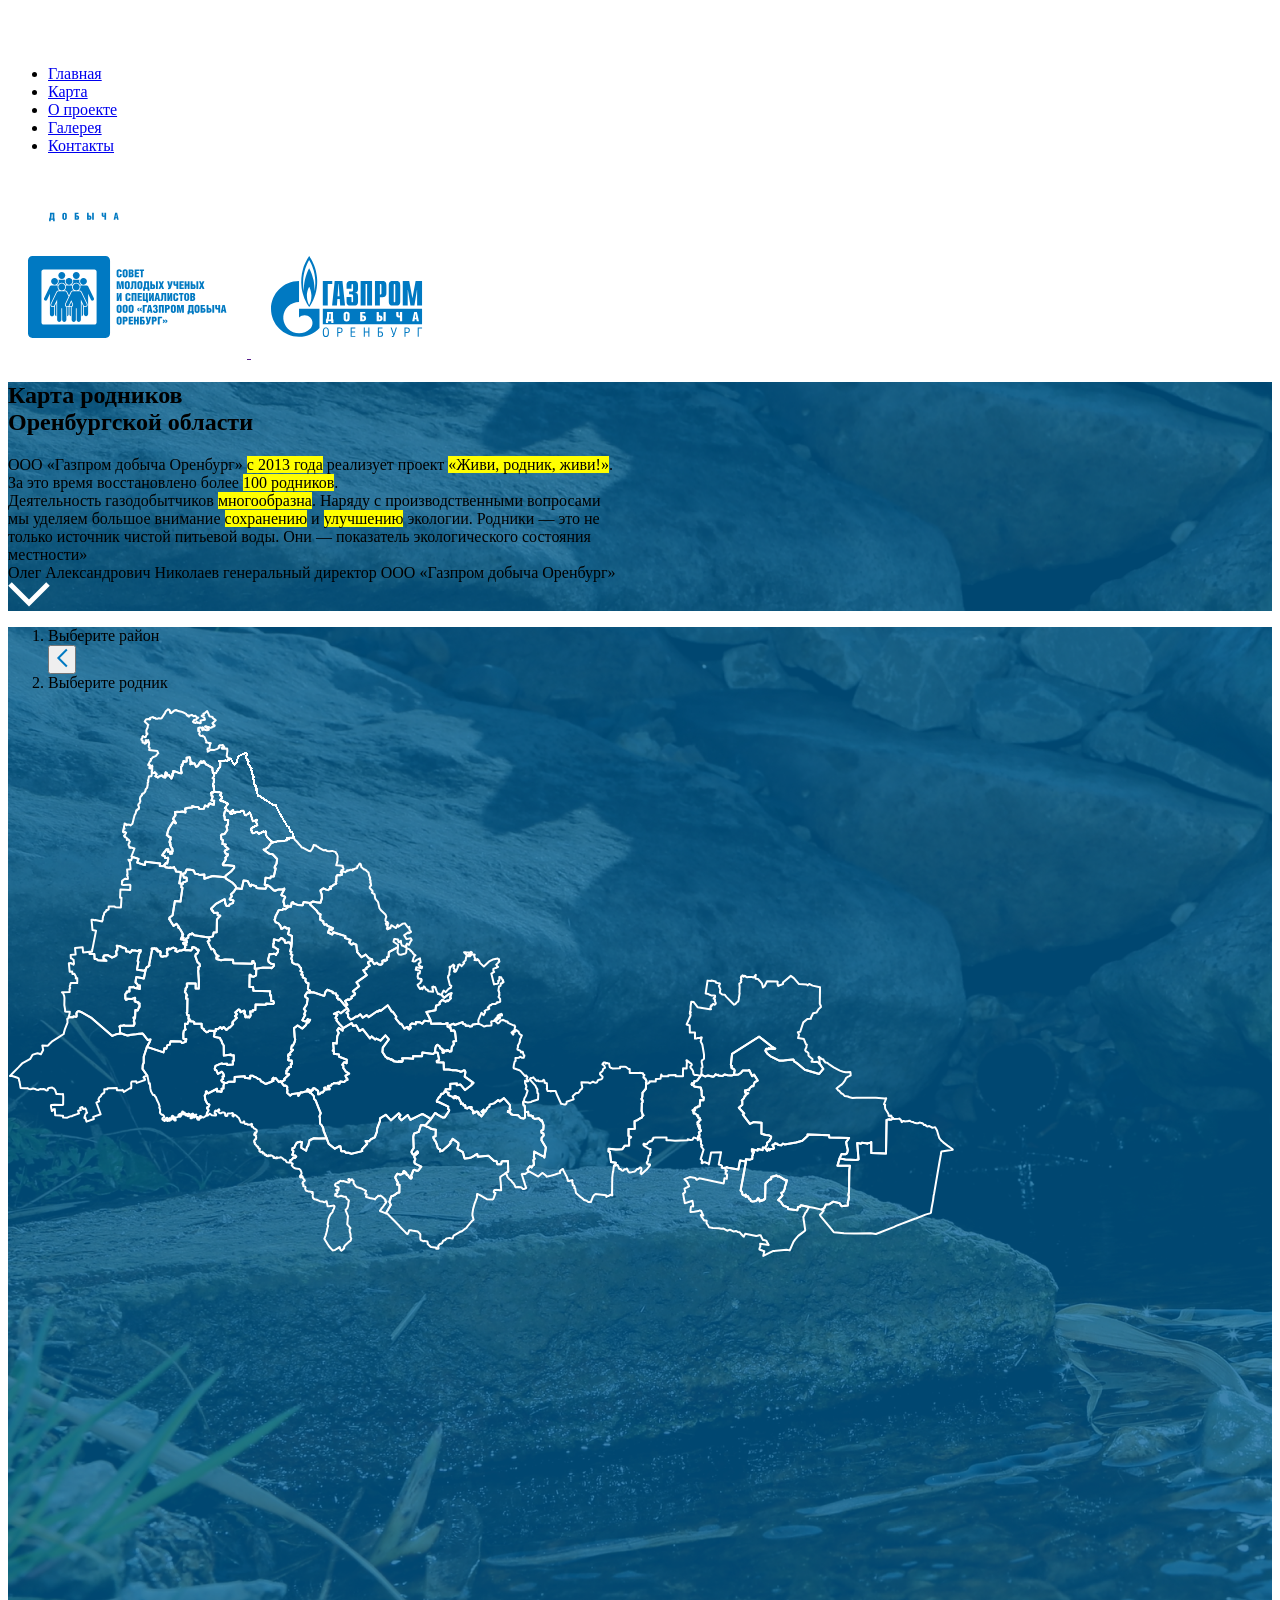
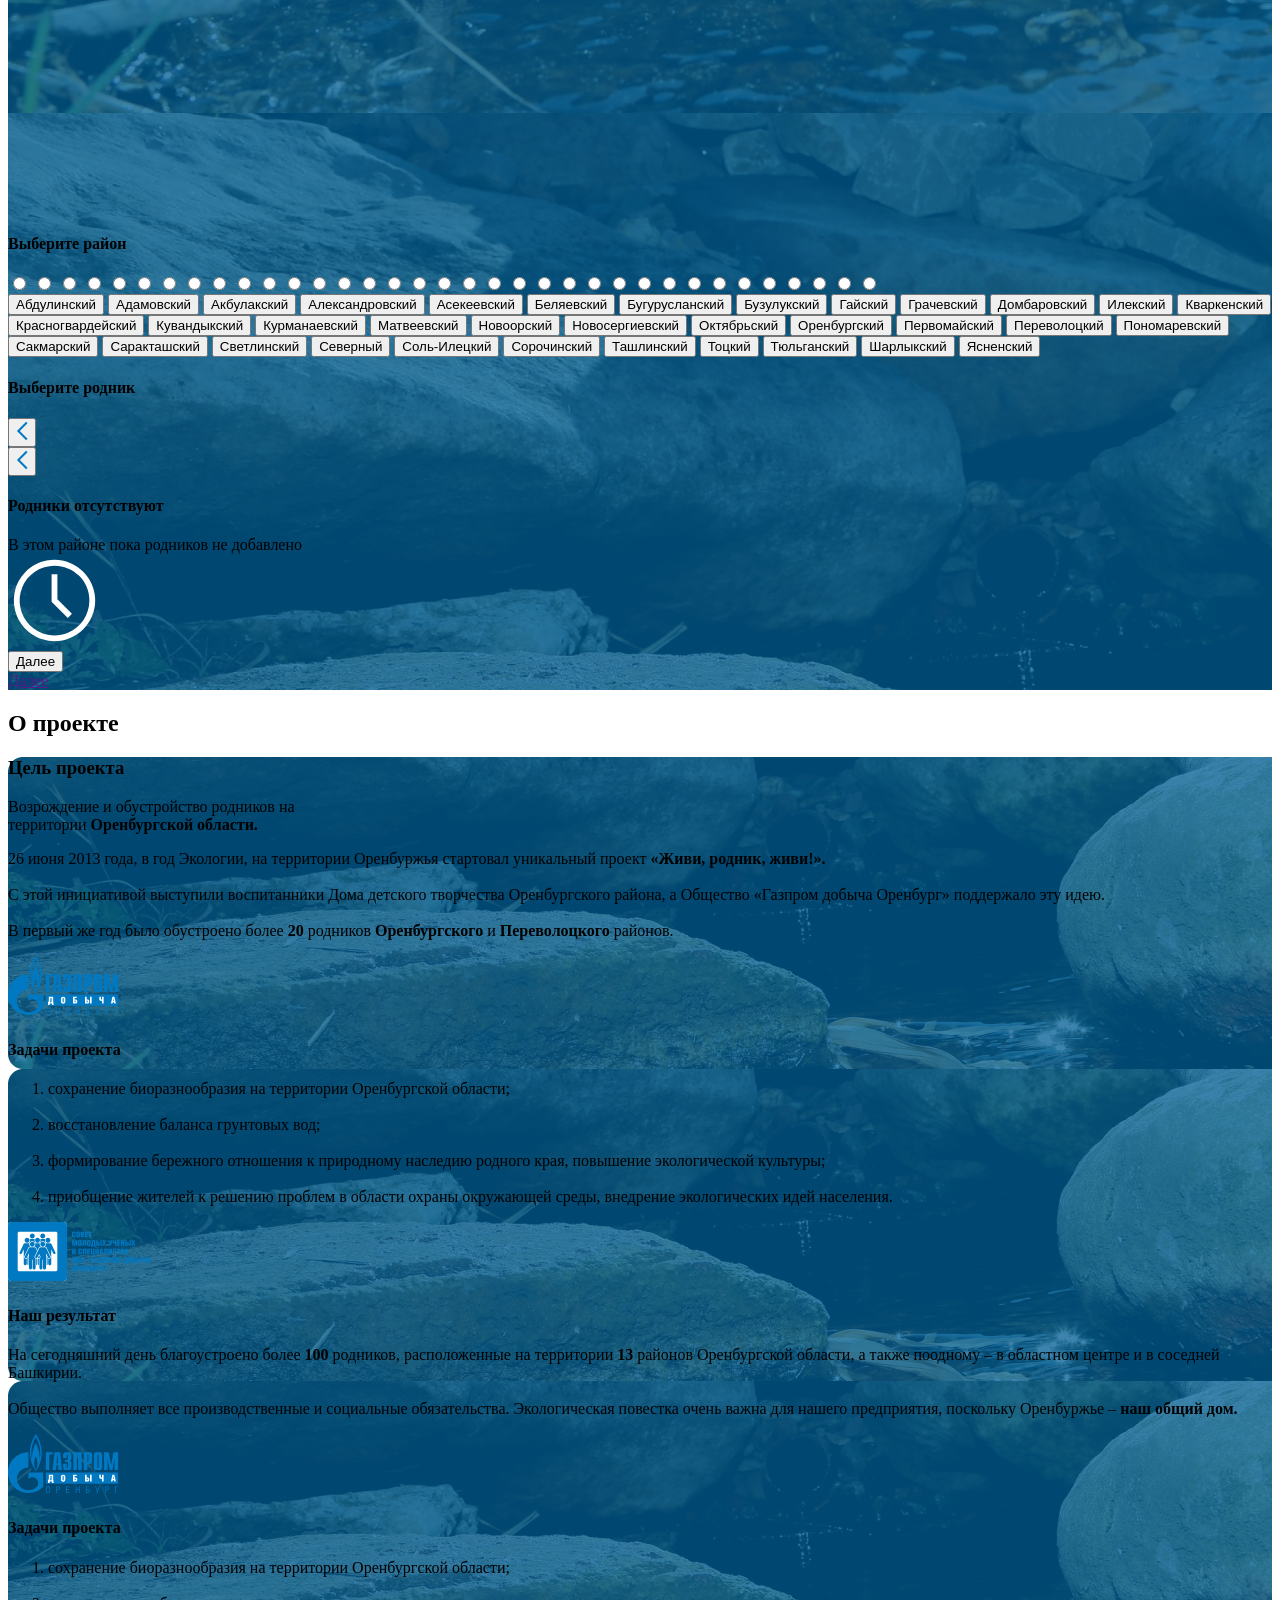
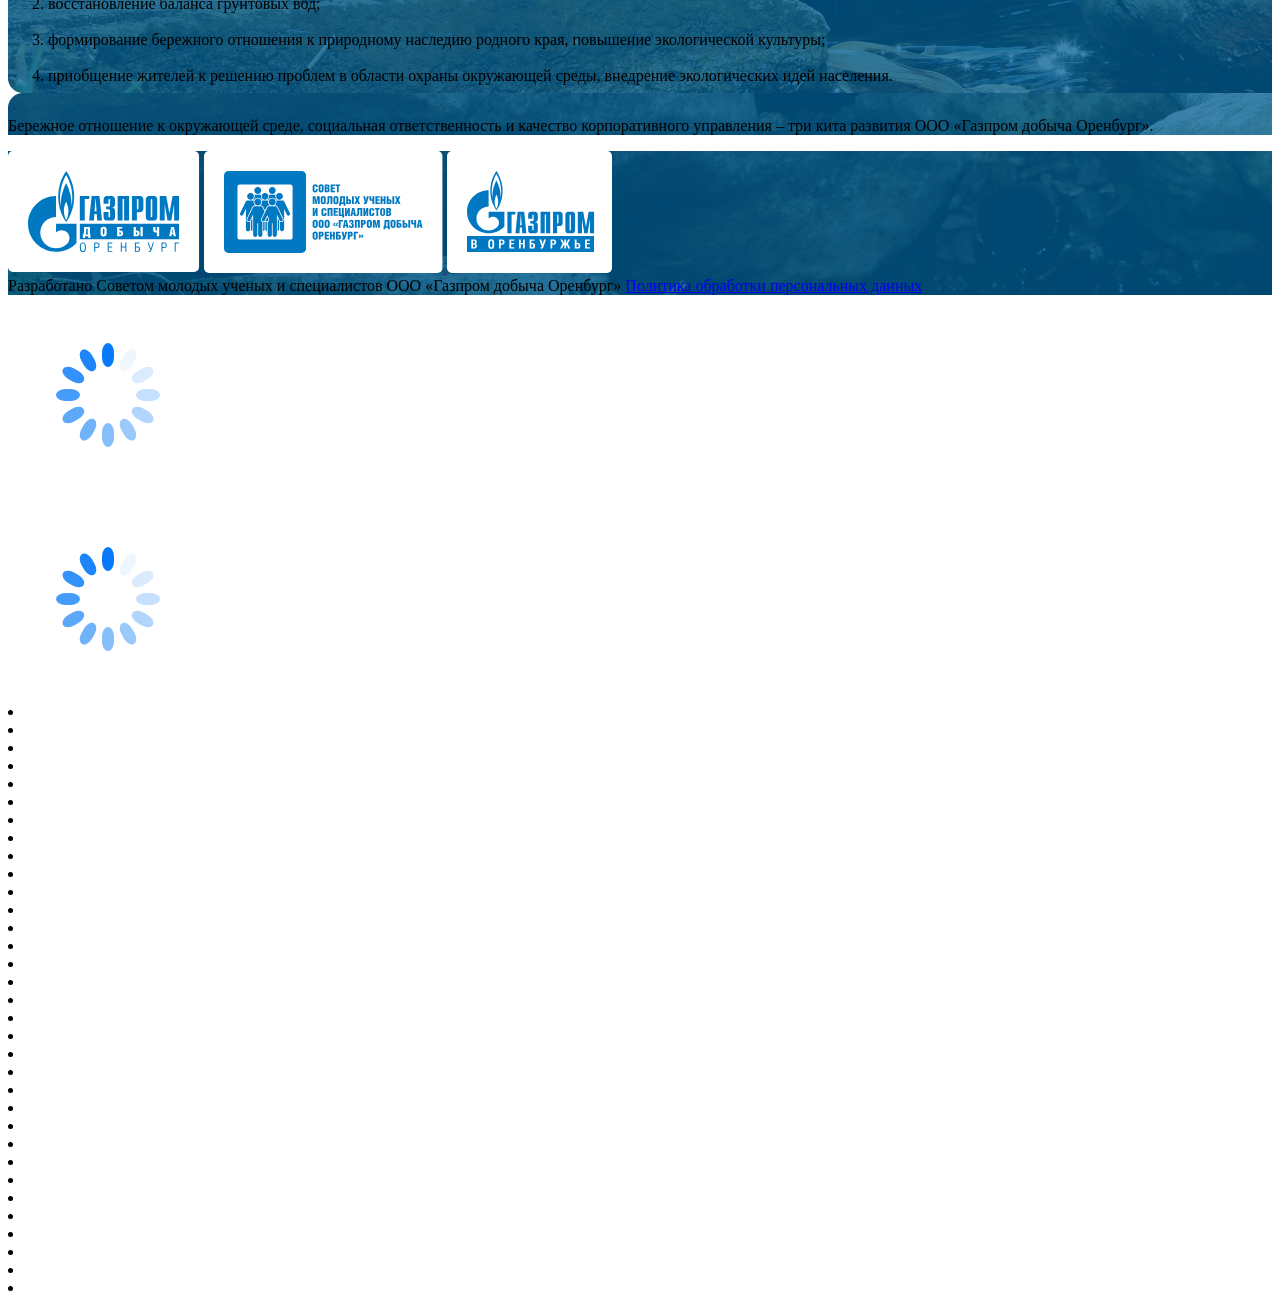
==== commit 2af550dc: "finishing mfoker" ====
--- a/src/index.html
+++ b/src/index.html
@@ -857,7 +857,7 @@
             </div>
         </div>
     </footer>
-    <!-- <div class="form__output">
+    <!-- <div class="form__output _sent">
         <div class="form__output-overlay"></div>
         <div class="form__output-body">
             <button class="form__output-close">
@@ -872,6 +872,28 @@
         </div>
     </div> -->
 
+    <!--<div class="form__output _error-text">
+            <div class="form__output-body">
+                <div class="form__output-content">
+                    <span>
+                        <img src="img/form_no.svg" alt="">
+                    </span>
+                    <p>Поле 'Напишите отзыв' не заполнено</p>
+                </div>
+            </div>
+        </div> -->
+
+        <!--<div class="form__output _error-ocenka">
+                <div class="form__output-body">
+                    <div class="form__output-content">
+                        <span>
+                            <img src="img/form_no.svg" alt="">
+                        </span>
+                        <p>Поле 'Напишите отзыв' не заполнено</p>
+                    </div>
+                </div>
+            </div> -->
+
     <div class="rodniki__preload">
         <img src="img/preloader.gif" alt="">
     </div>
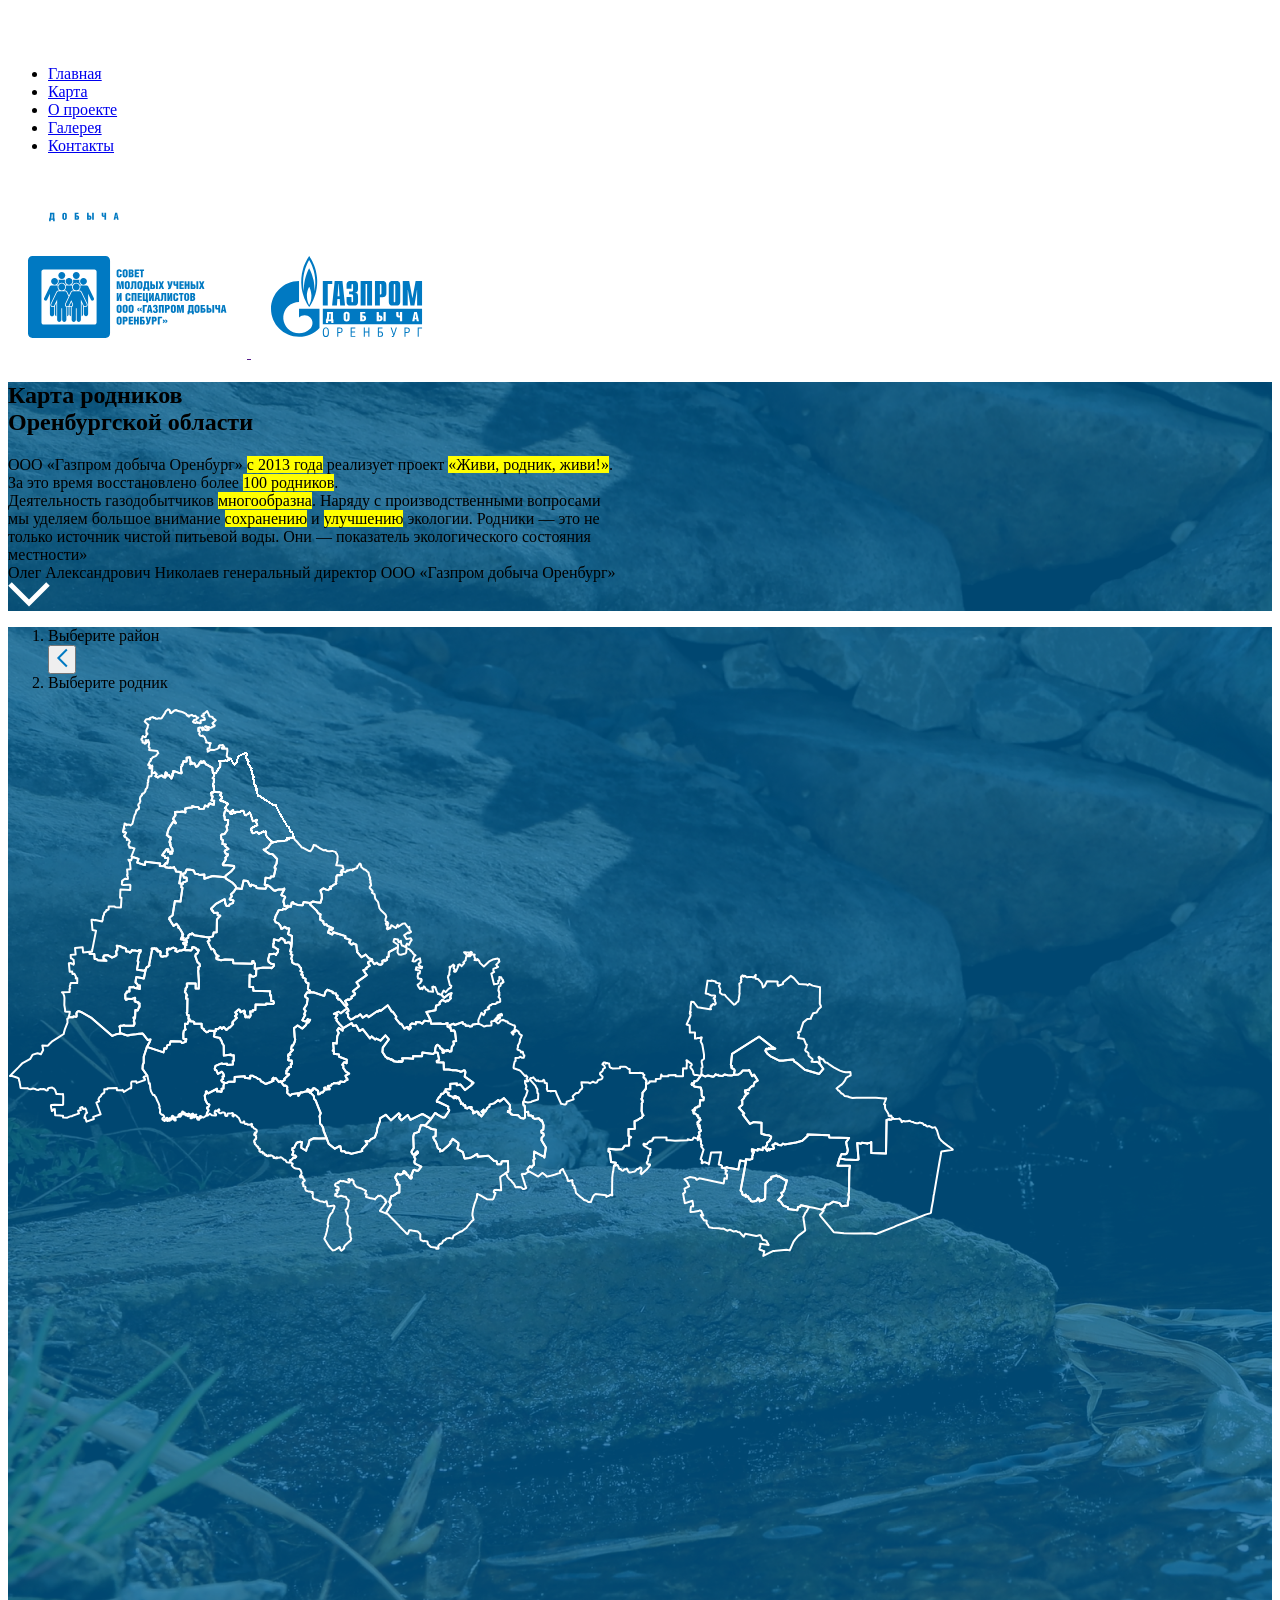
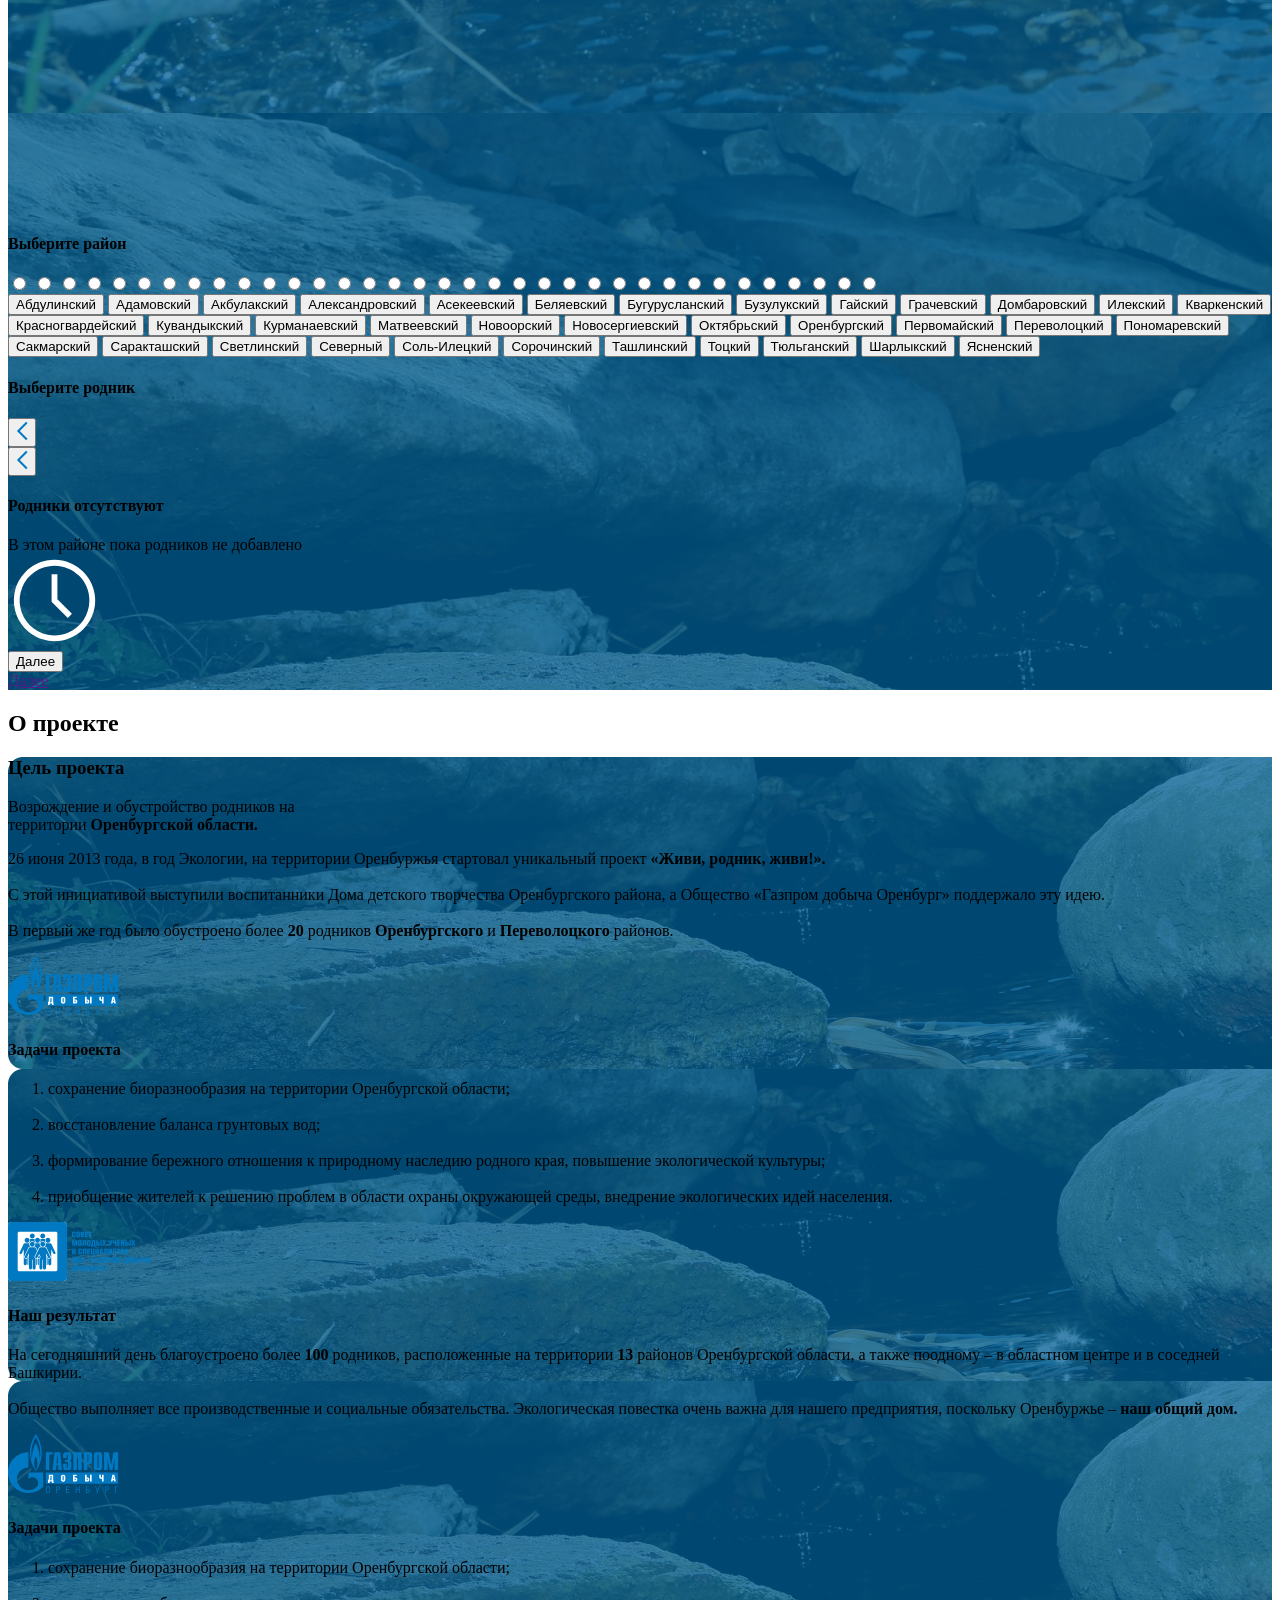
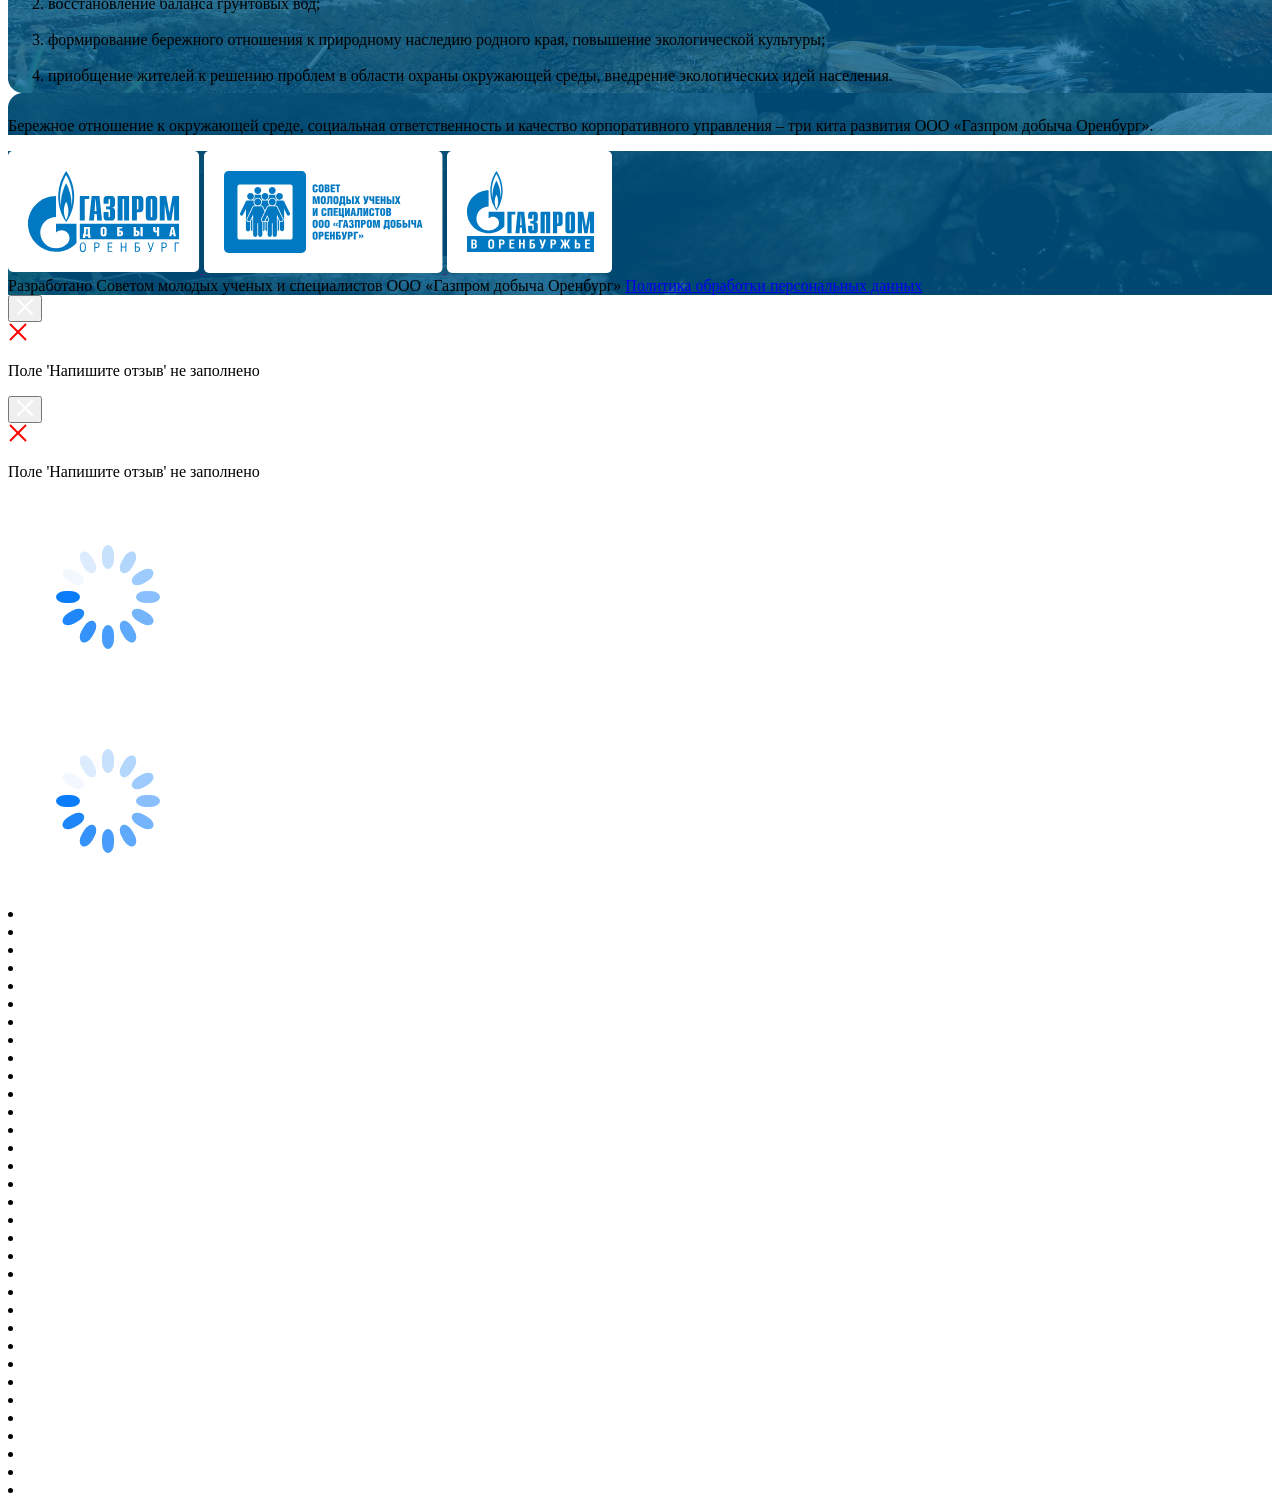
==== commit ad0944de: "form sent measseges don" ====
--- a/src/index.html
+++ b/src/index.html
@@ -858,7 +858,6 @@
         </div>
     </footer>
     <!-- <div class="form__output _sent">
-        <div class="form__output-overlay"></div>
         <div class="form__output-body">
             <button class="form__output-close">
                 <img src="img/close.svg" alt="">
@@ -872,8 +871,12 @@
         </div>
     </div> -->
 
-    <!--<div class="form__output _error-text">
+    <div class="form__error-container">
+        <div class="form__output _error-text _open">
             <div class="form__output-body">
+                <button class="form__output-close">
+                    <img src="img/close.svg" alt="">
+                </button>
                 <div class="form__output-content">
                     <span>
                         <img src="img/form_no.svg" alt="">
@@ -881,18 +884,22 @@
                     <p>Поле 'Напишите отзыв' не заполнено</p>
                 </div>
             </div>
-        </div> -->
-
-        <!--<div class="form__output _error-ocenka">
-                <div class="form__output-body">
-                    <div class="form__output-content">
-                        <span>
-                            <img src="img/form_no.svg" alt="">
-                        </span>
-                        <p>Поле 'Напишите отзыв' не заполнено</p>
-                    </div>
+        </div>
+
+        <div class="form__output _error-ocenka _open">
+            <div class="form__output-body">
+                <button class="form__output-close">
+                    <img src="img/close.svg" alt="">
+                </button>
+                <div class="form__output-content">
+                    <span>
+                        <img src="img/form_no.svg" alt="">
+                    </span>
+                    <p>Поле 'Напишите отзыв' не заполнено</p>
                 </div>
-            </div> -->
+            </div>
+        </div>
+    </div>
 
     <div class="rodniki__preload">
         <img src="img/preloader.gif" alt="">
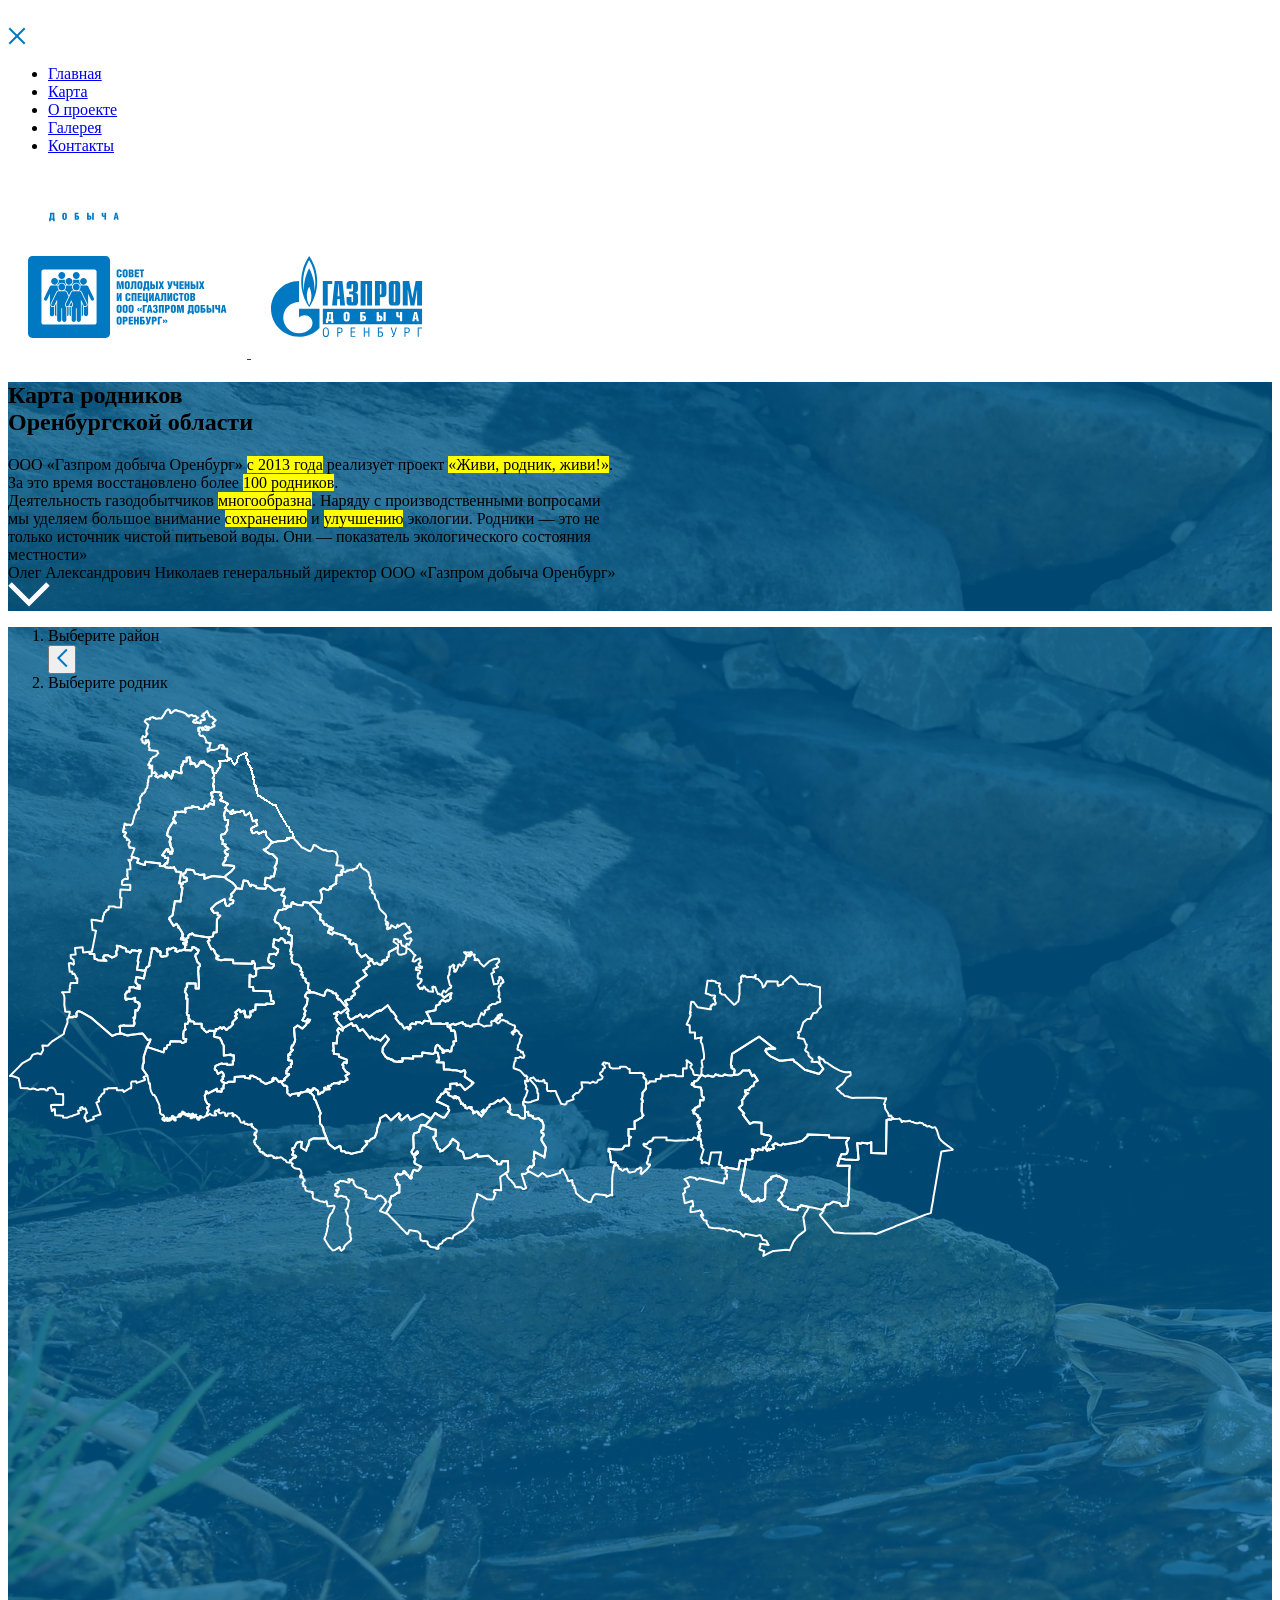
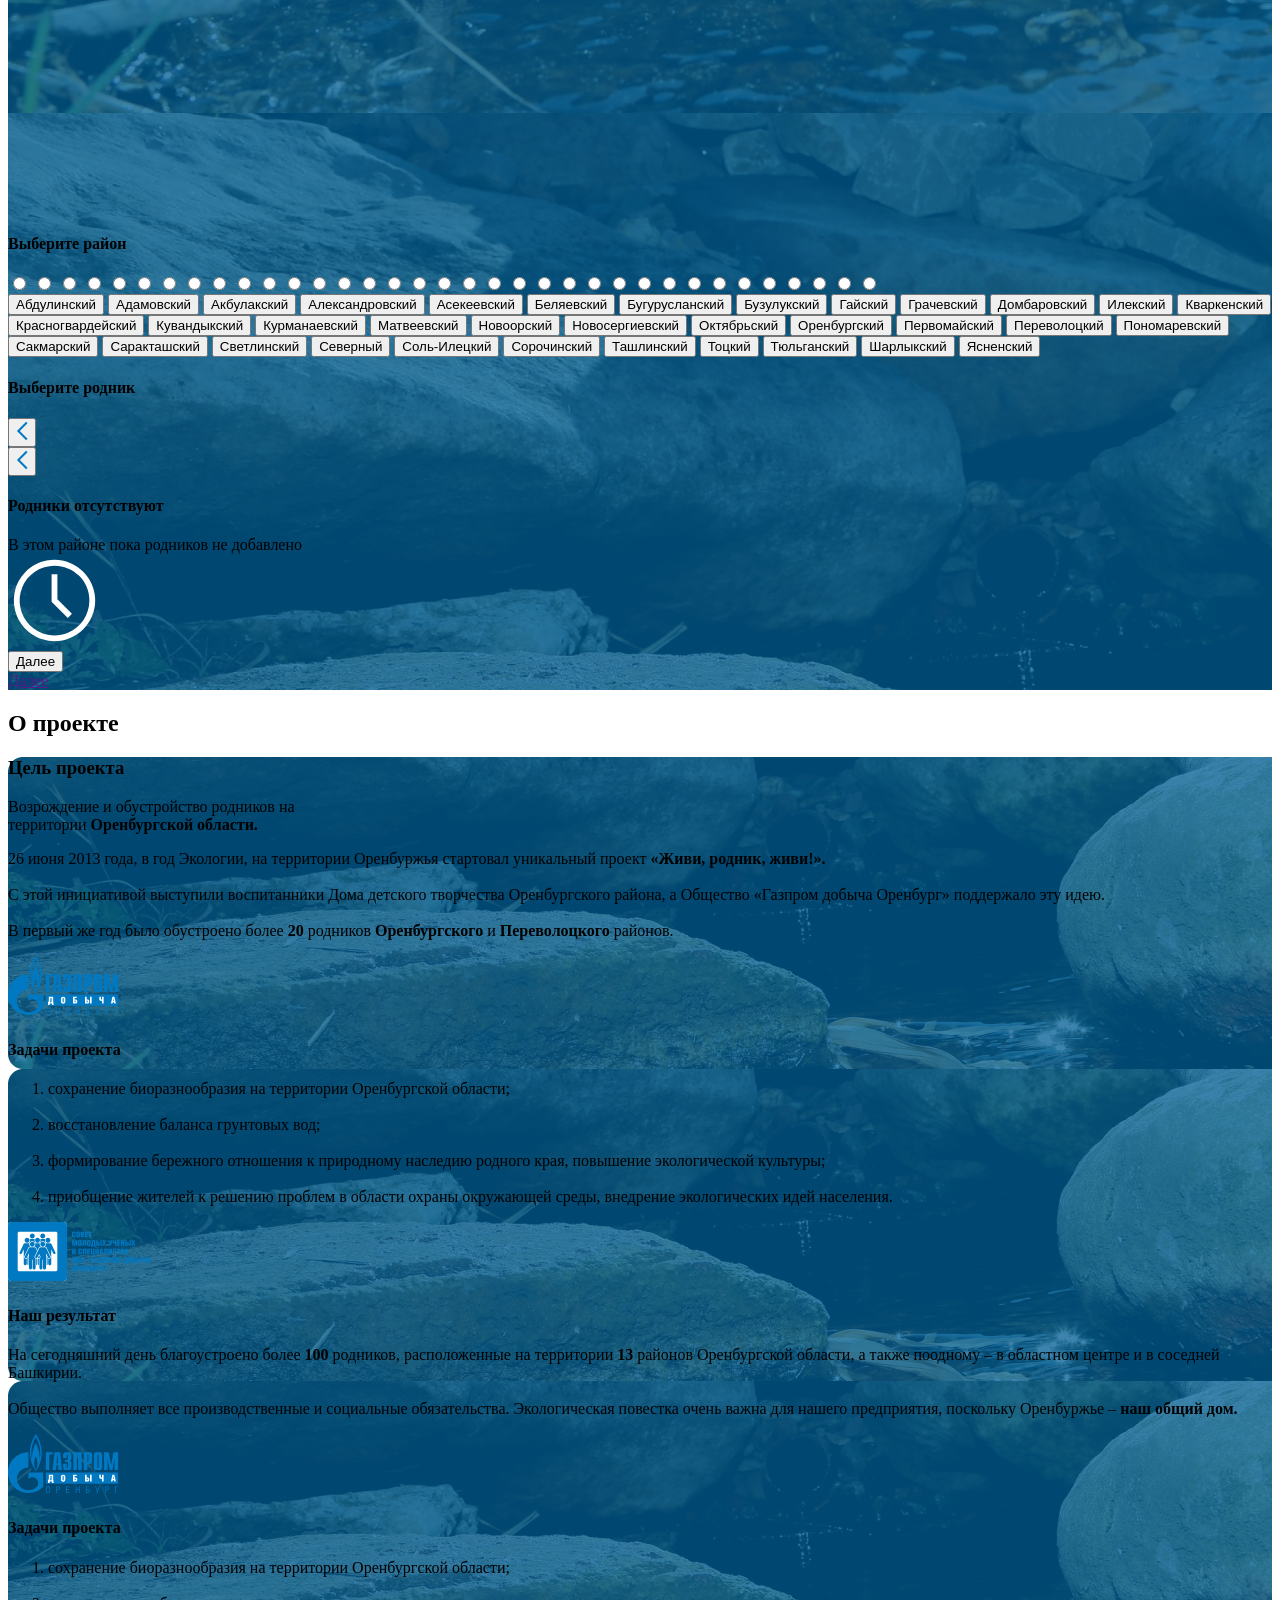
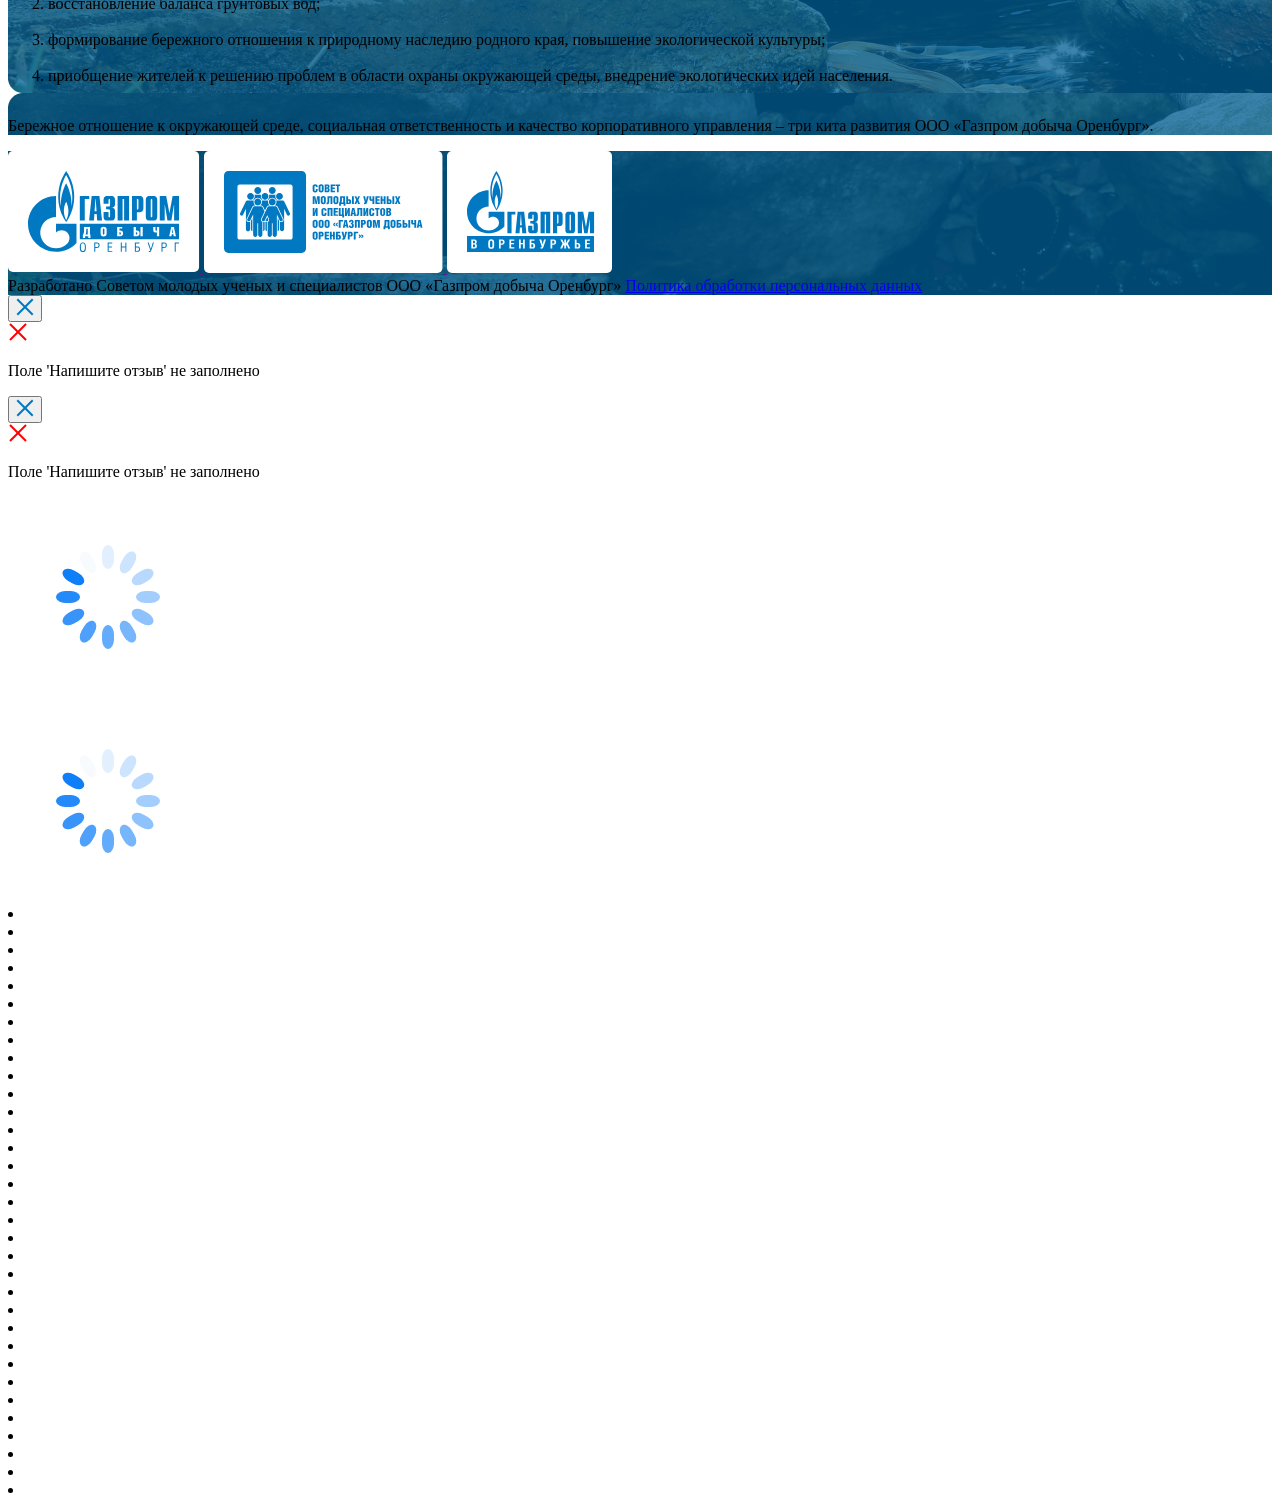
==== commit c0518699: "finishing" ====
--- a/src/index.html
+++ b/src/index.html
@@ -915,7 +915,7 @@
 
     <div class="hidden__categories">
         <li>
-            <span class="rodnik__link"
+            <span class="rodnik__link" data-maplink="https://yandex.ru/maps/-/CCURA6du~B"
                 data-href="https://xn--90afdfhanwedfrhd8b3j1b.xn--p1ai/%d0%bd%d0%b8%d0%ba%d0%be%d0%bb%d1%8c%d1%81%d0%ba%d0%b8%d0%b9/"
                 data-rodnikname="Никольский" data-rodnikcoords=""
                 data-rodniklocation="с. Никольское, Оренбургский район"></span>
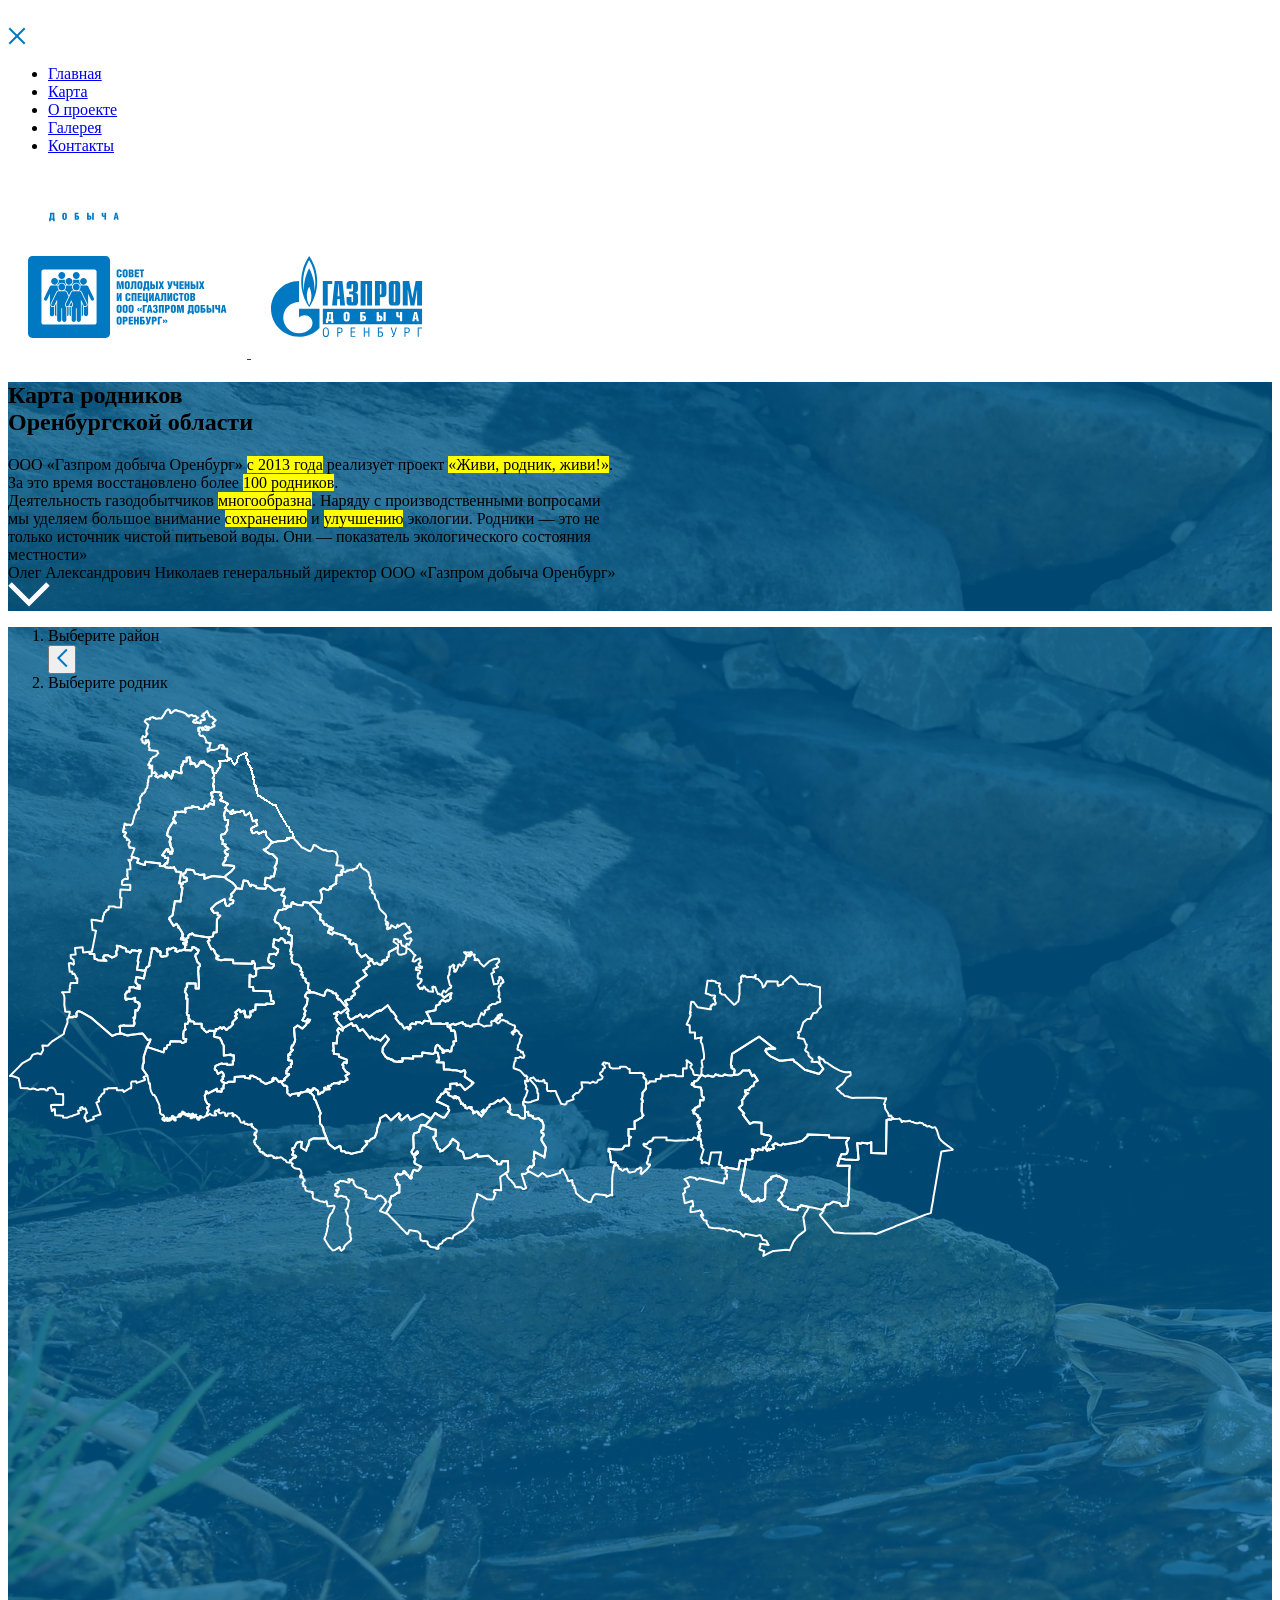
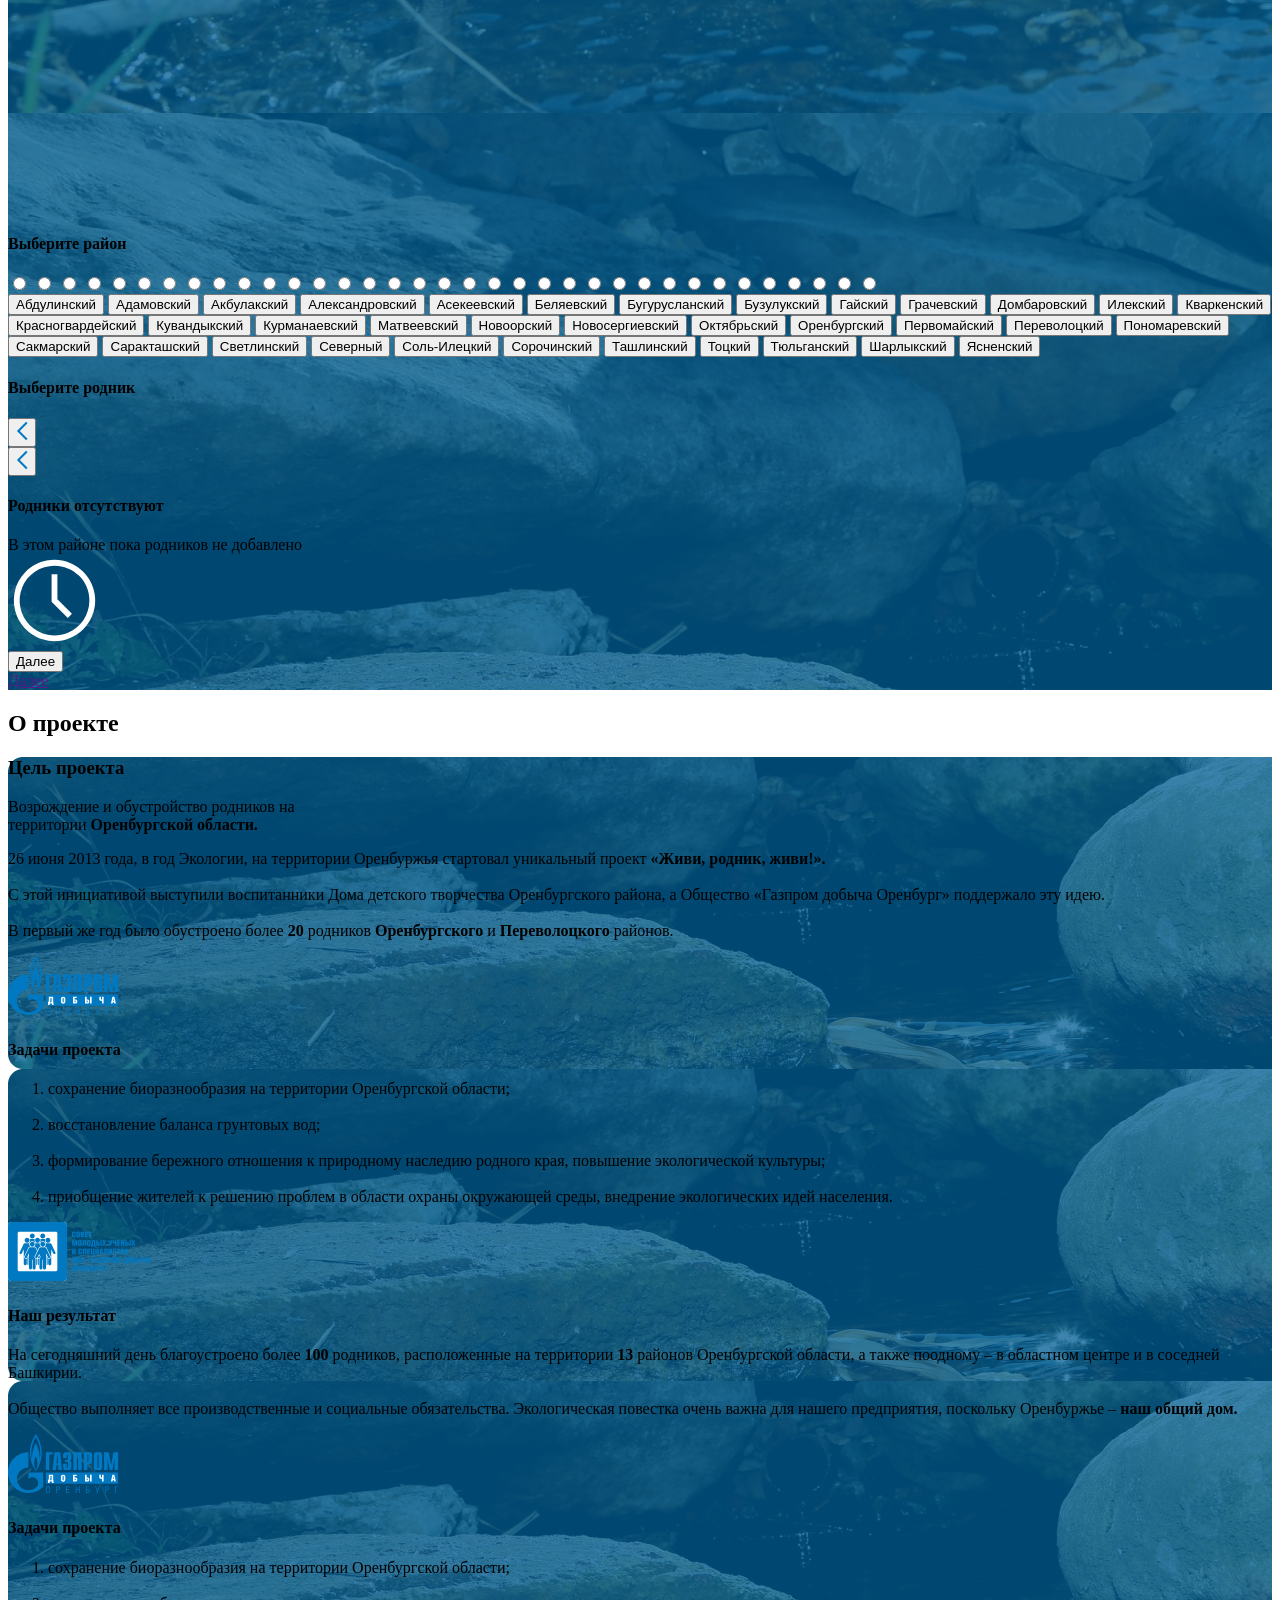
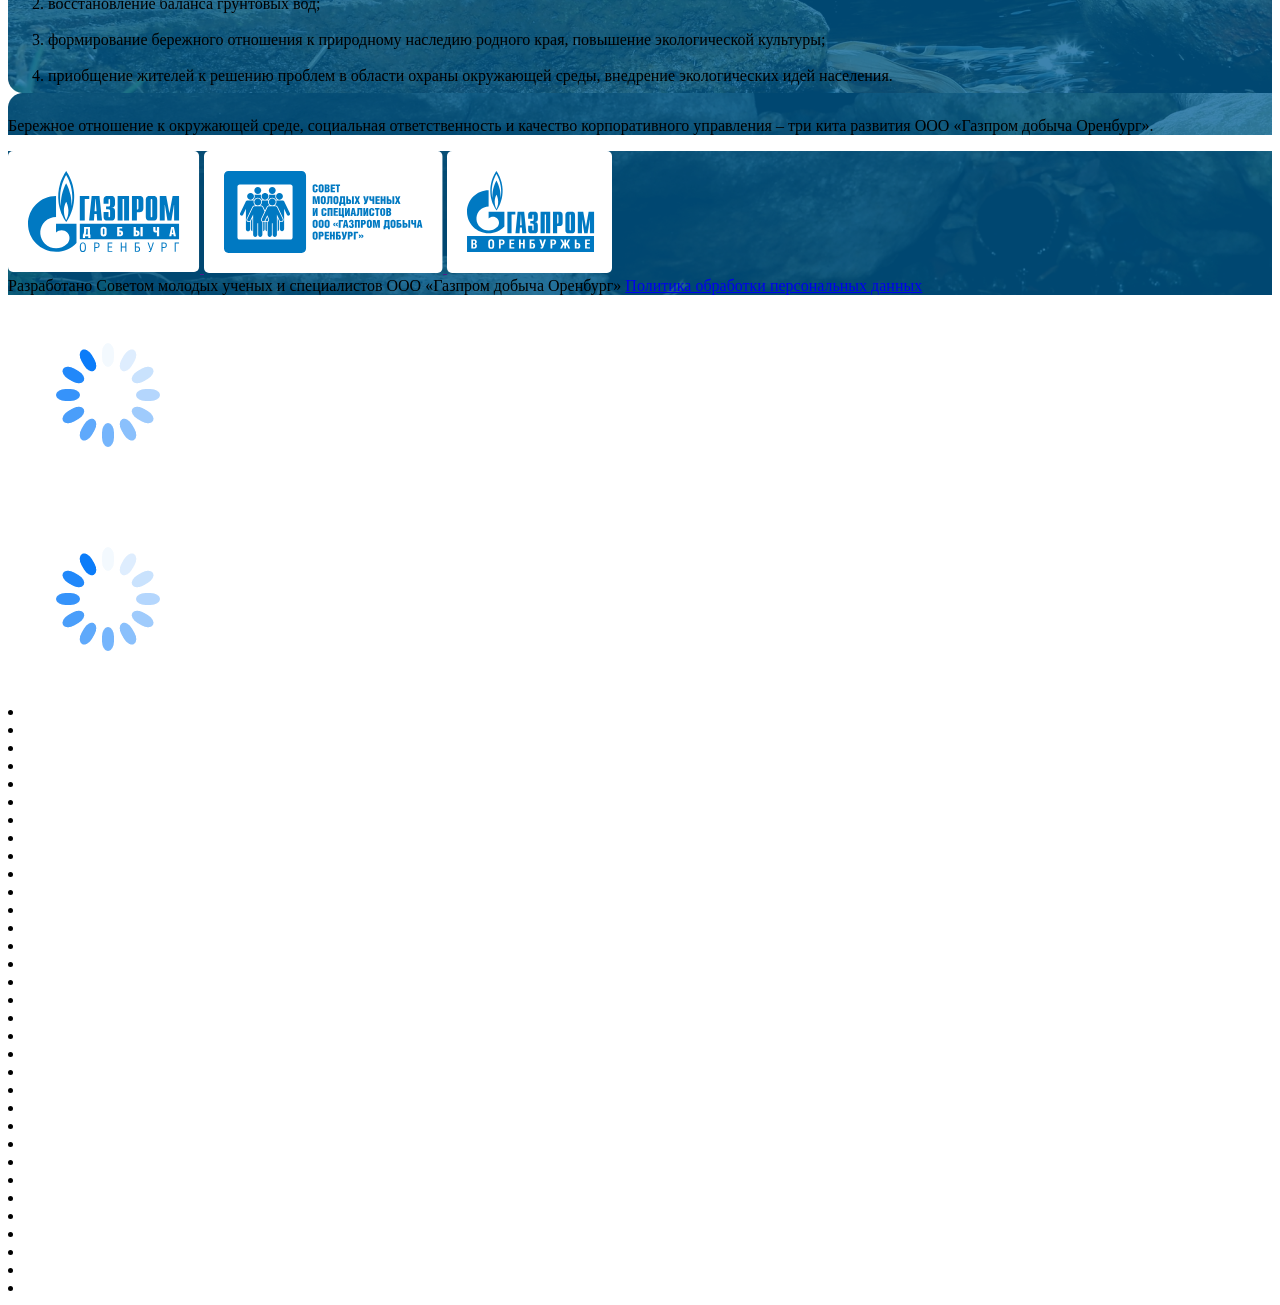
==== commit 4279ebc9: "changr rodnik links in 1200<" ====
--- a/src/index.html
+++ b/src/index.html
@@ -871,7 +871,7 @@
         </div>
     </div> -->
 
-    <div class="form__error-container">
+    <!-- <div class="form__error-container">
         <div class="form__output _error-text _open">
             <div class="form__output-body">
                 <button class="form__output-close">
@@ -899,7 +899,7 @@
                 </div>
             </div>
         </div>
-    </div>
+    </div> -->
 
     <div class="rodniki__preload">
         <img src="img/preloader.gif" alt="">
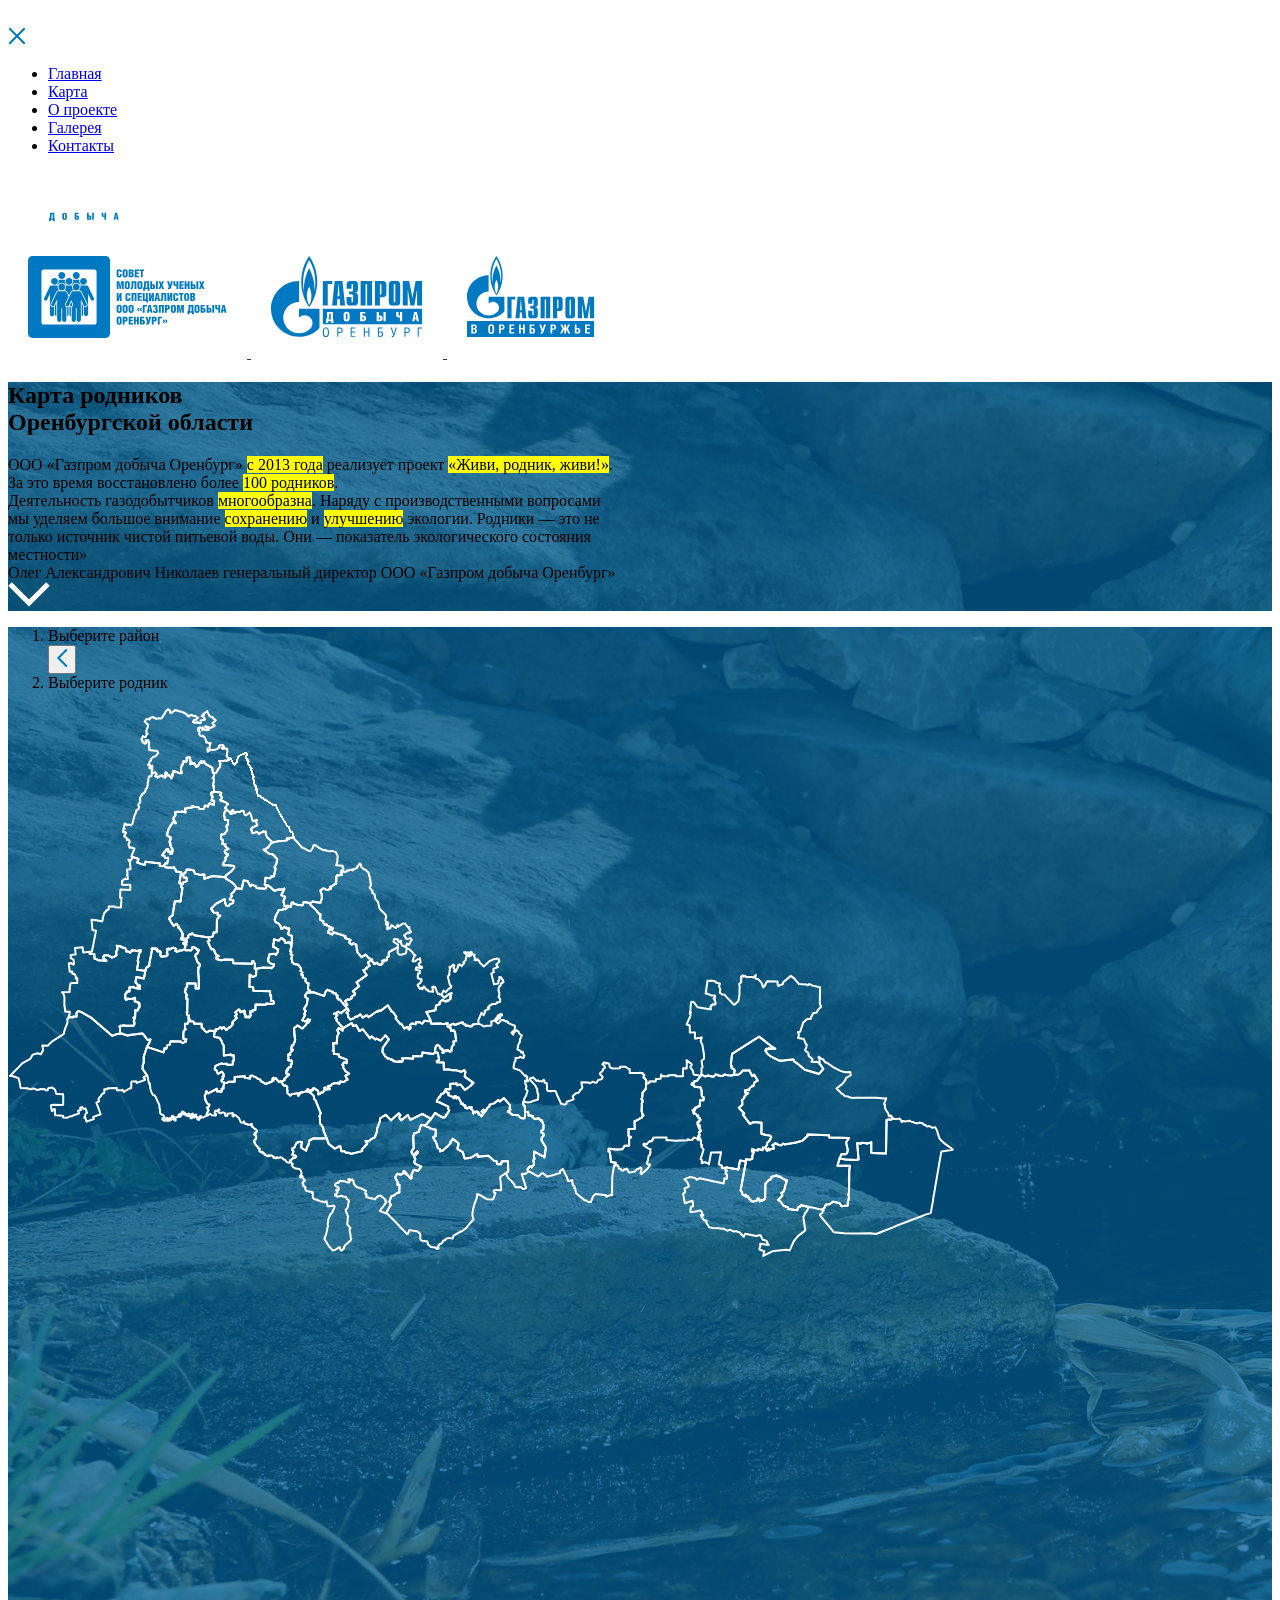
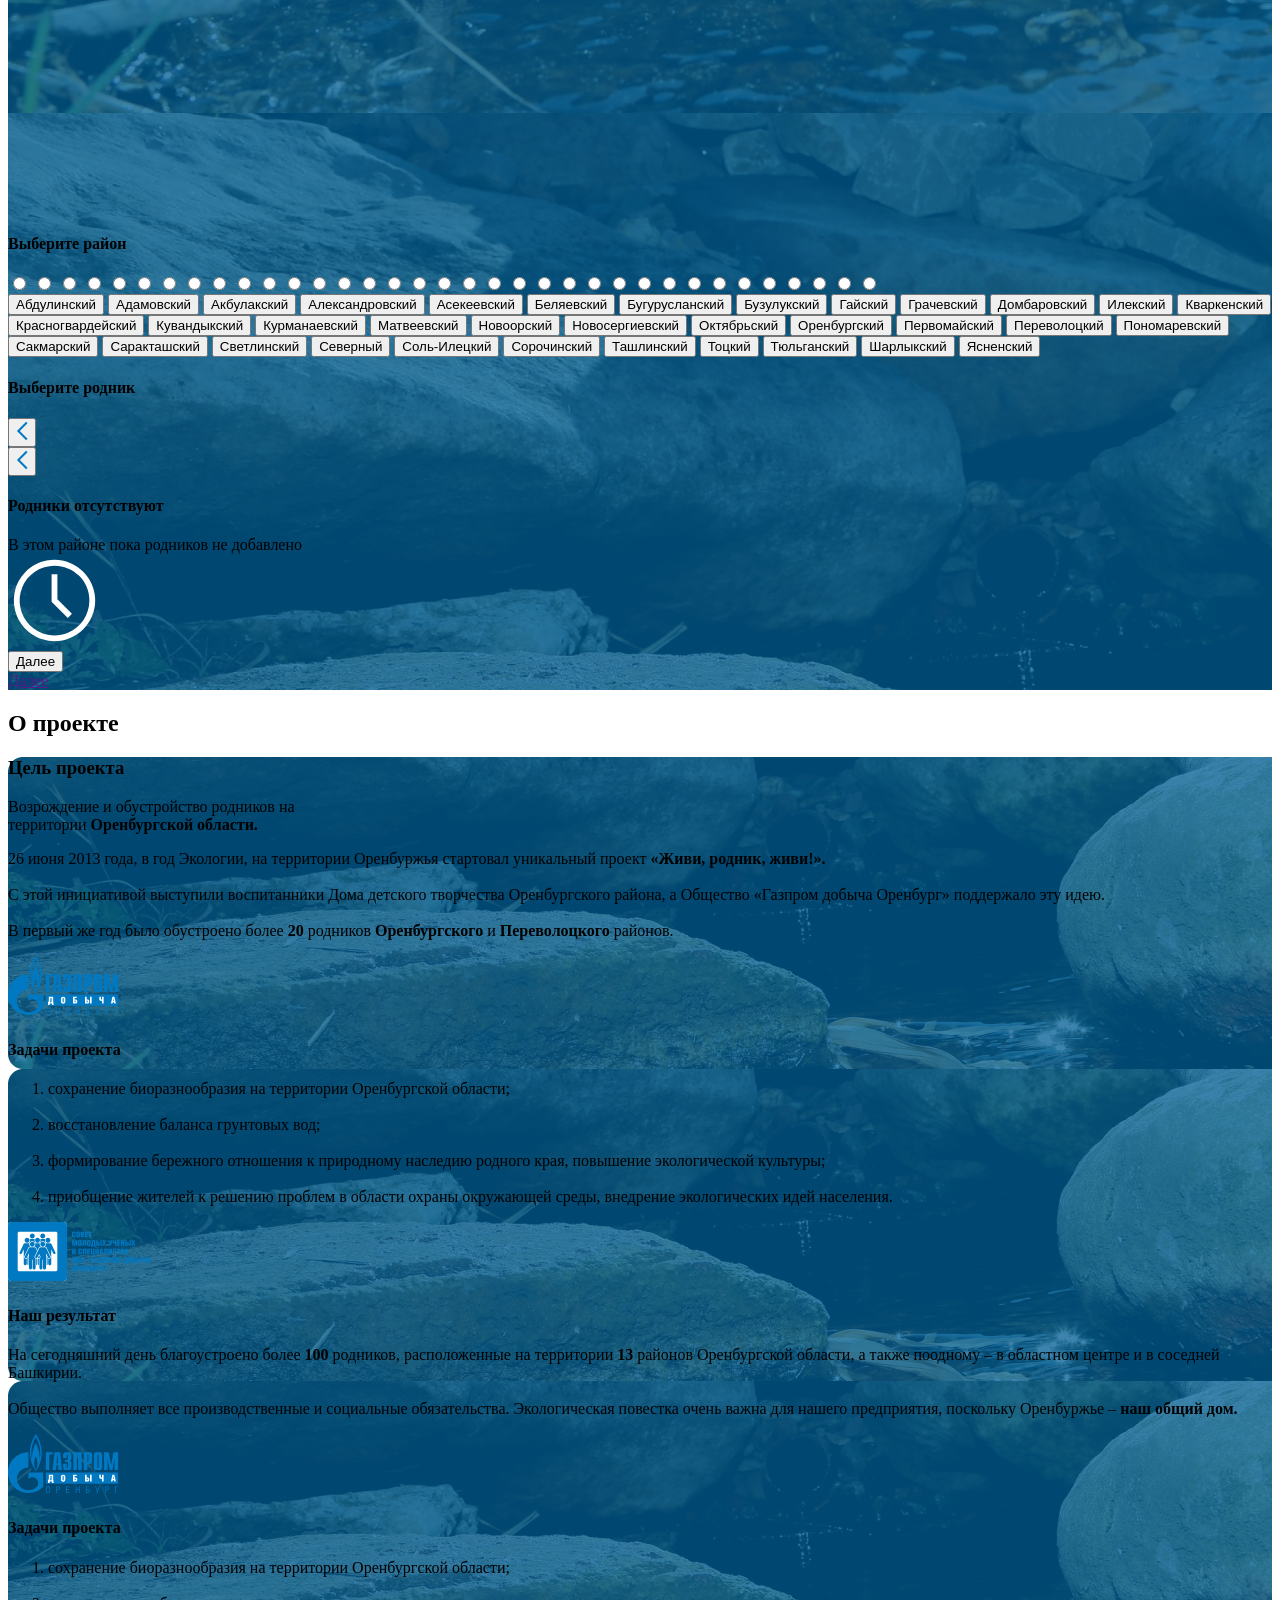
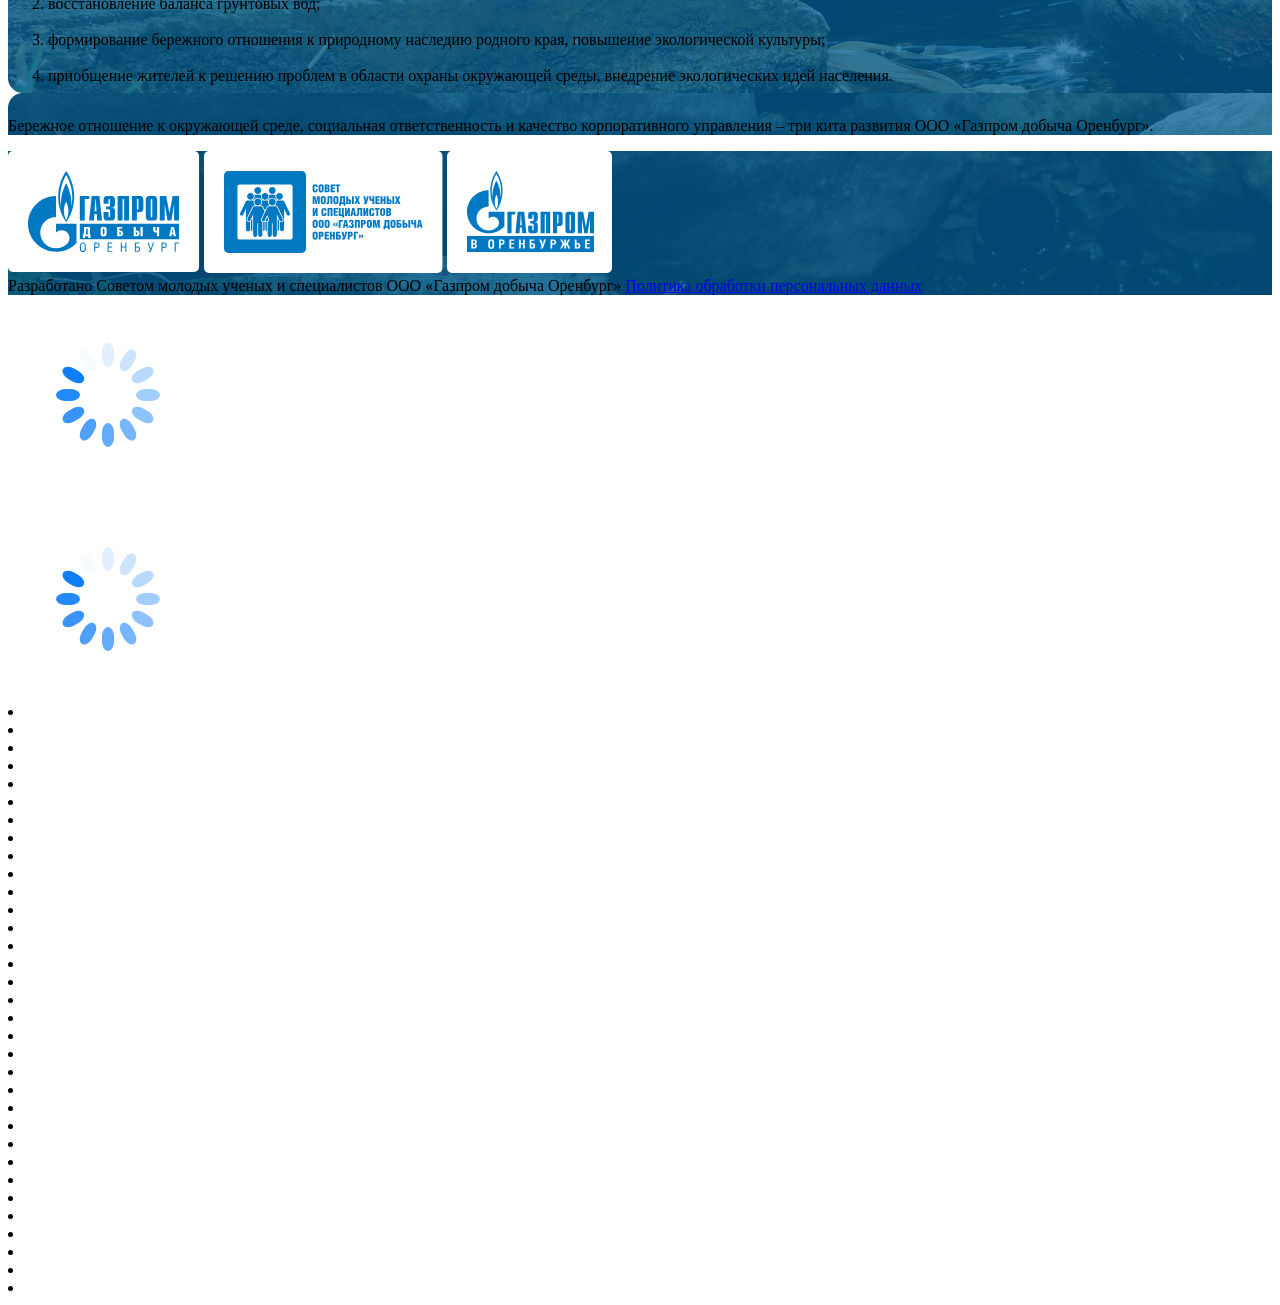
==== commit 961b4426: "check the bag about double slideing" ====
--- a/src/index.html
+++ b/src/index.html
@@ -98,12 +98,15 @@
                 </nav>
 
                 <div class="header__logo">
+
                     <a href="">
                         <img class="logo-sovet" src="img/logo-sovet.svg" alt="">
-
                     </a>
                     <a href="">
                         <img class="logo-main" src="img/logo.svg" alt="">
+                    </a>
+                    <a href="" class="footer__top-item">
+                        <img src="img/gazprom.svg" alt="">
                     </a>
                 </div>
             </div>
